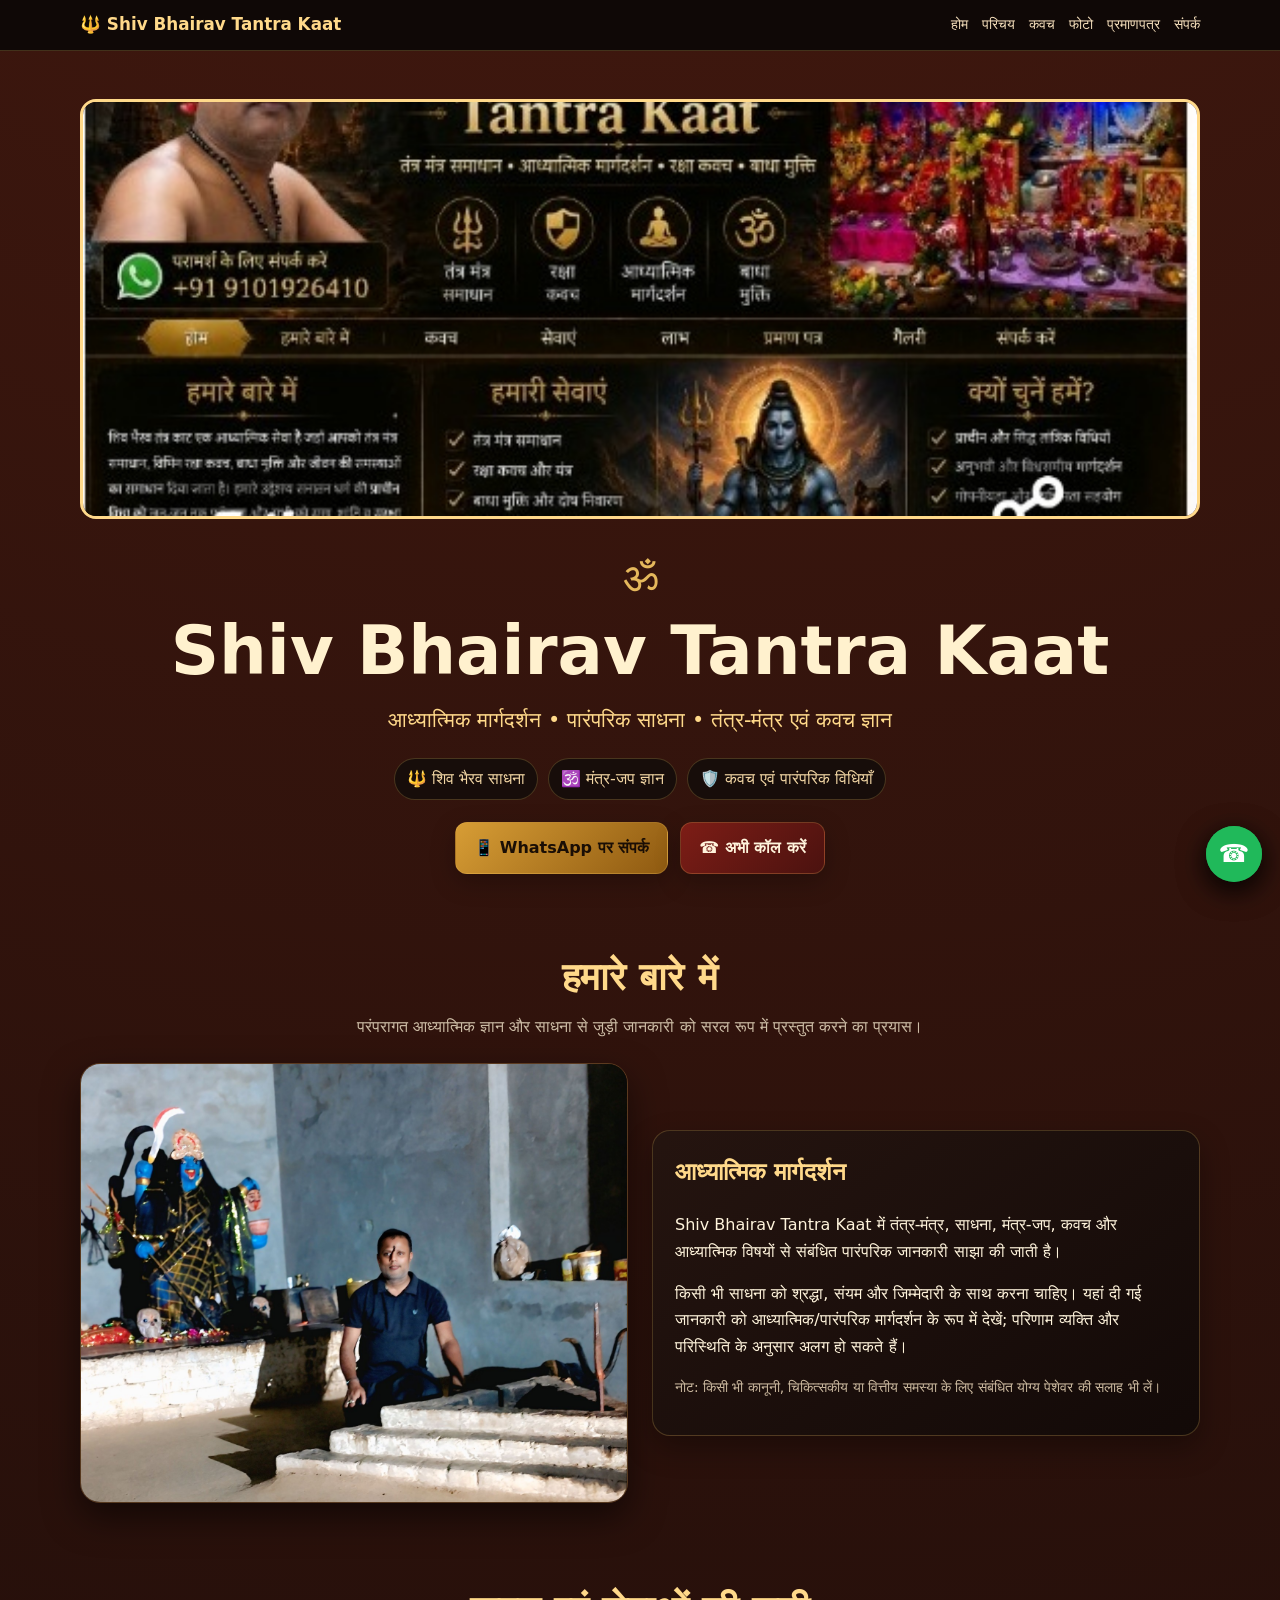
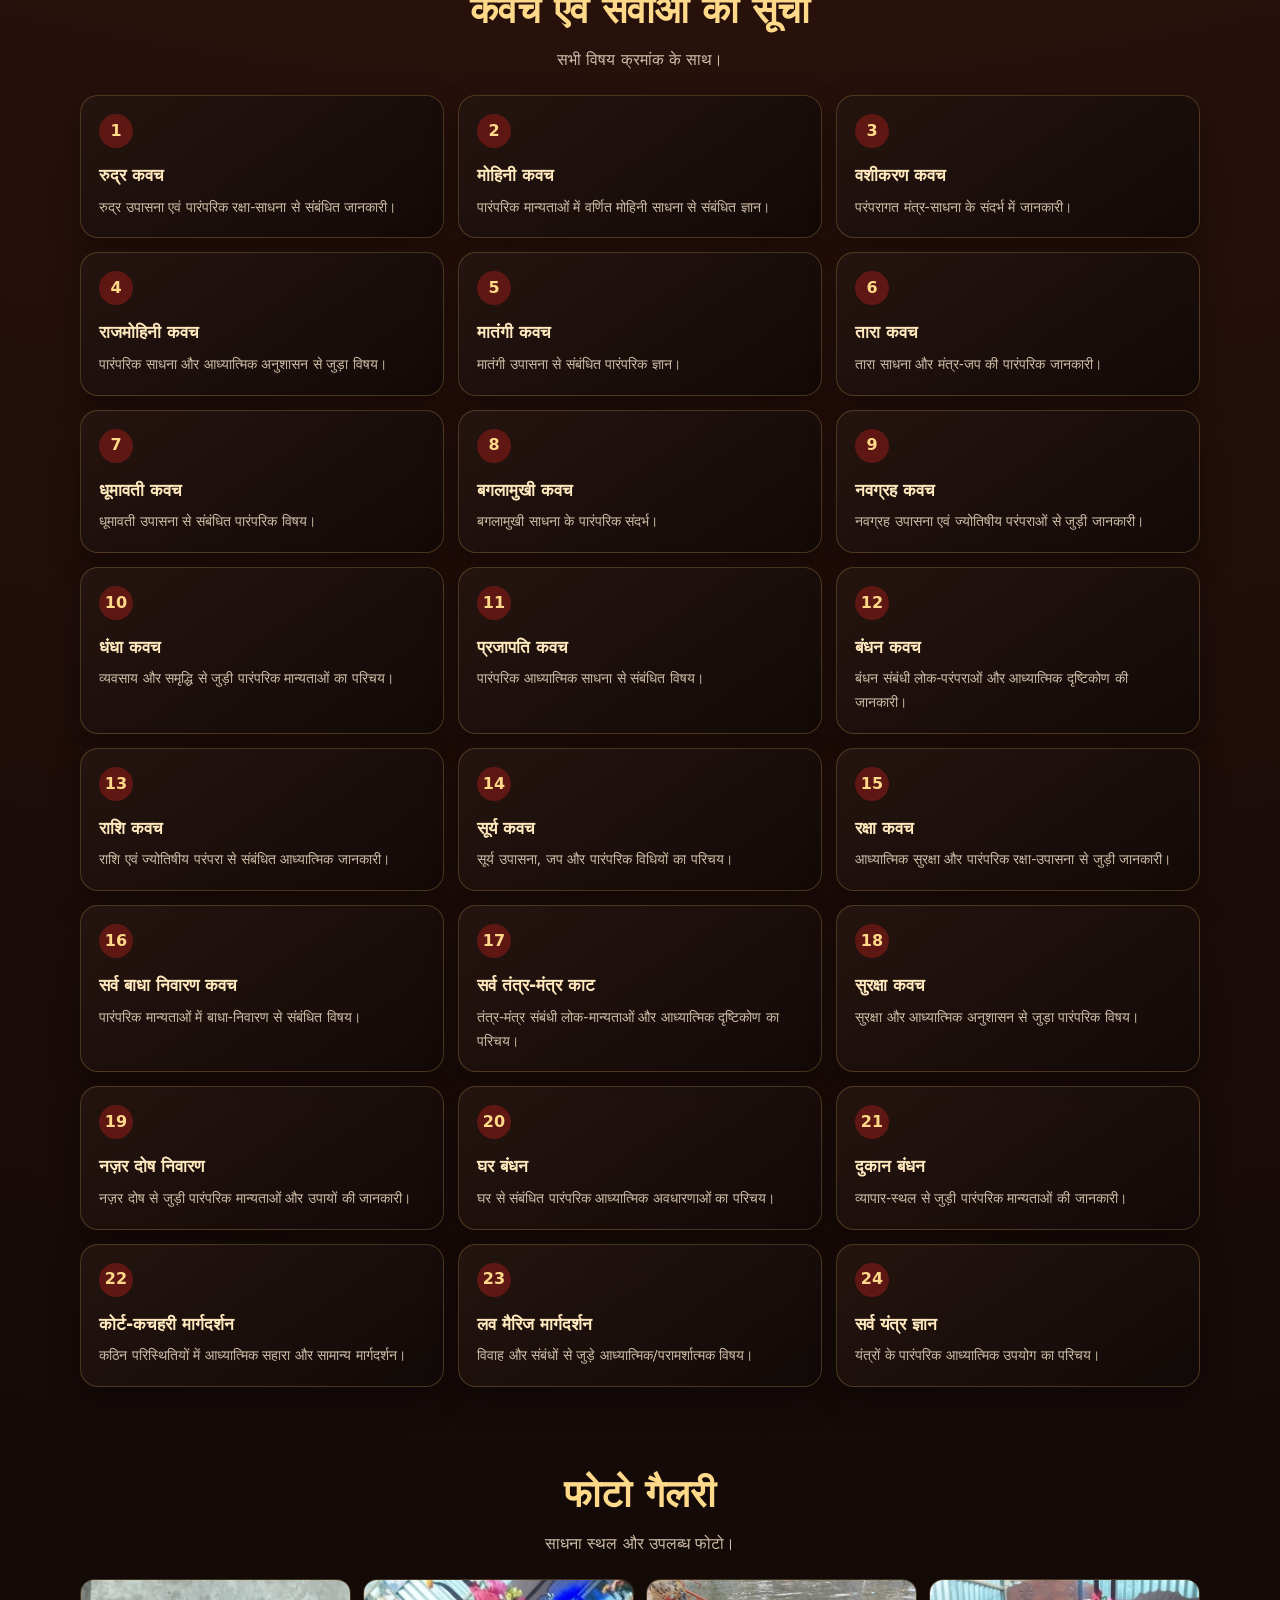
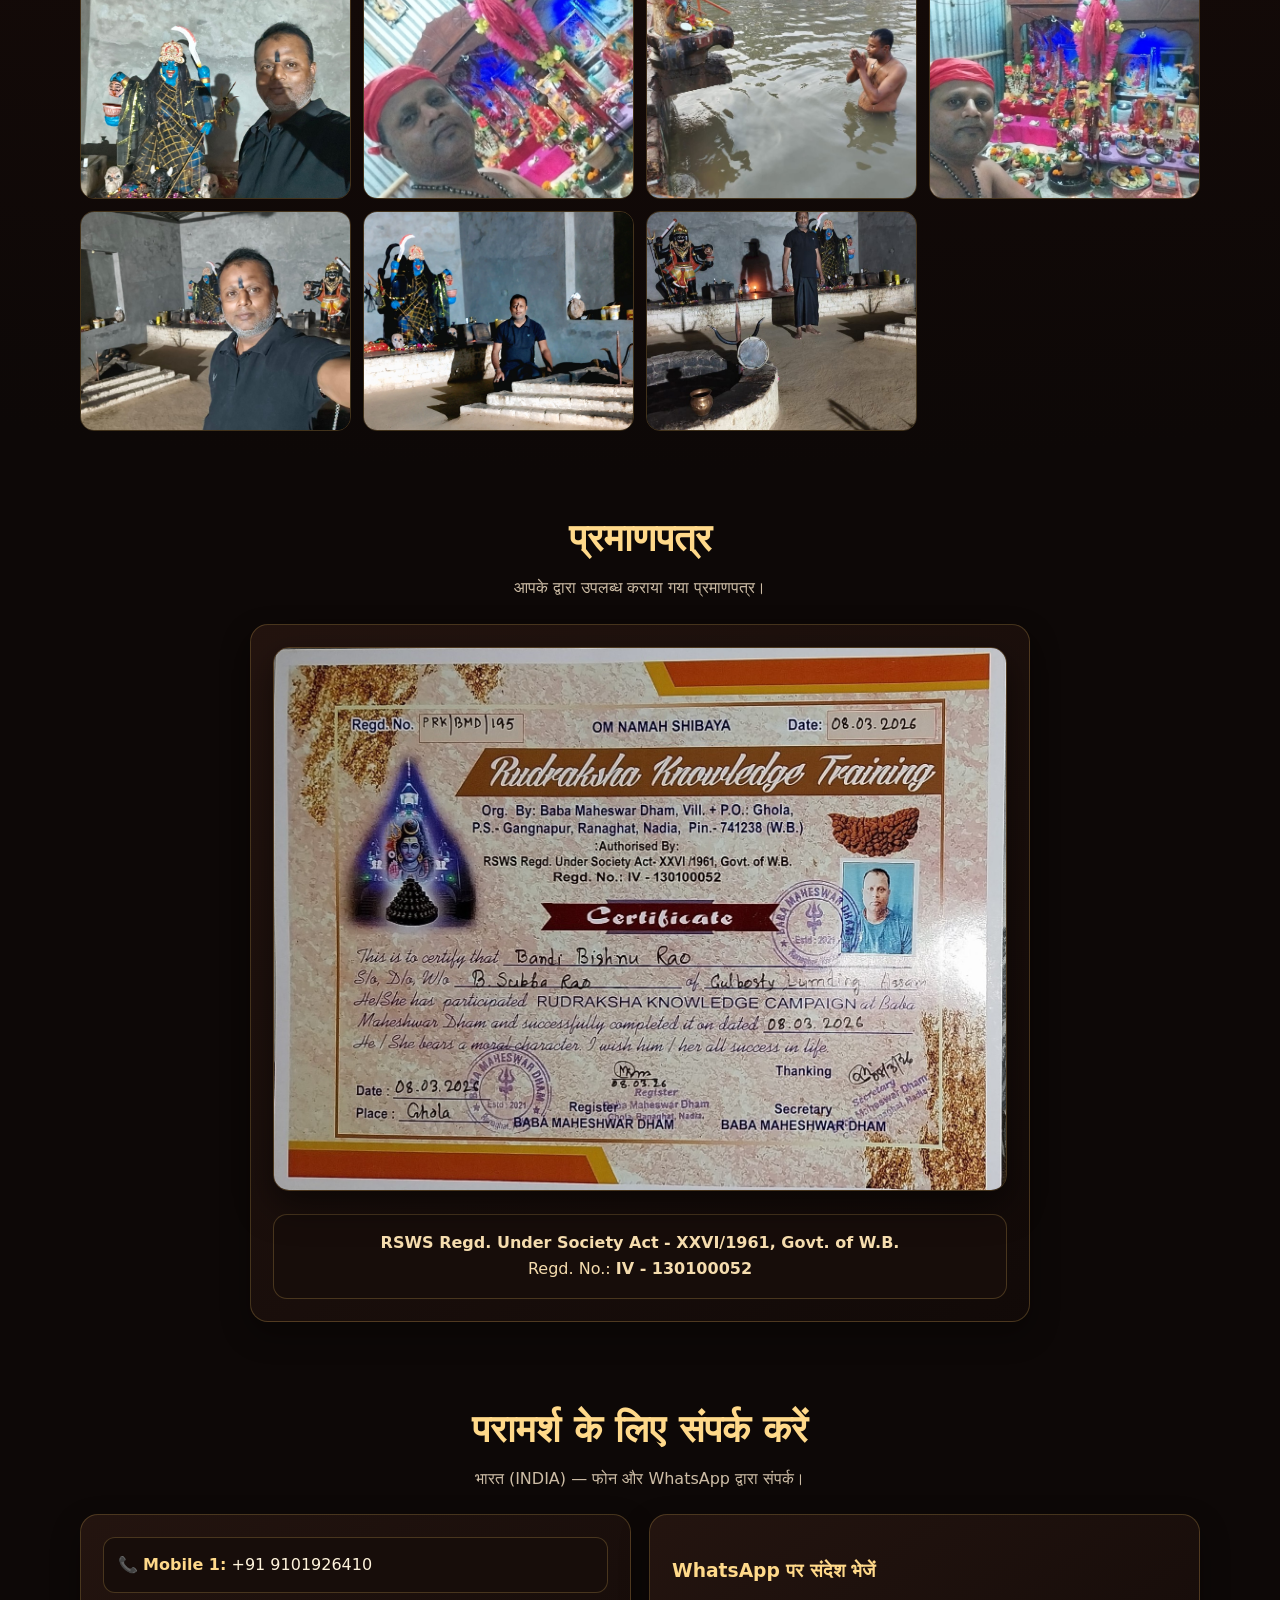
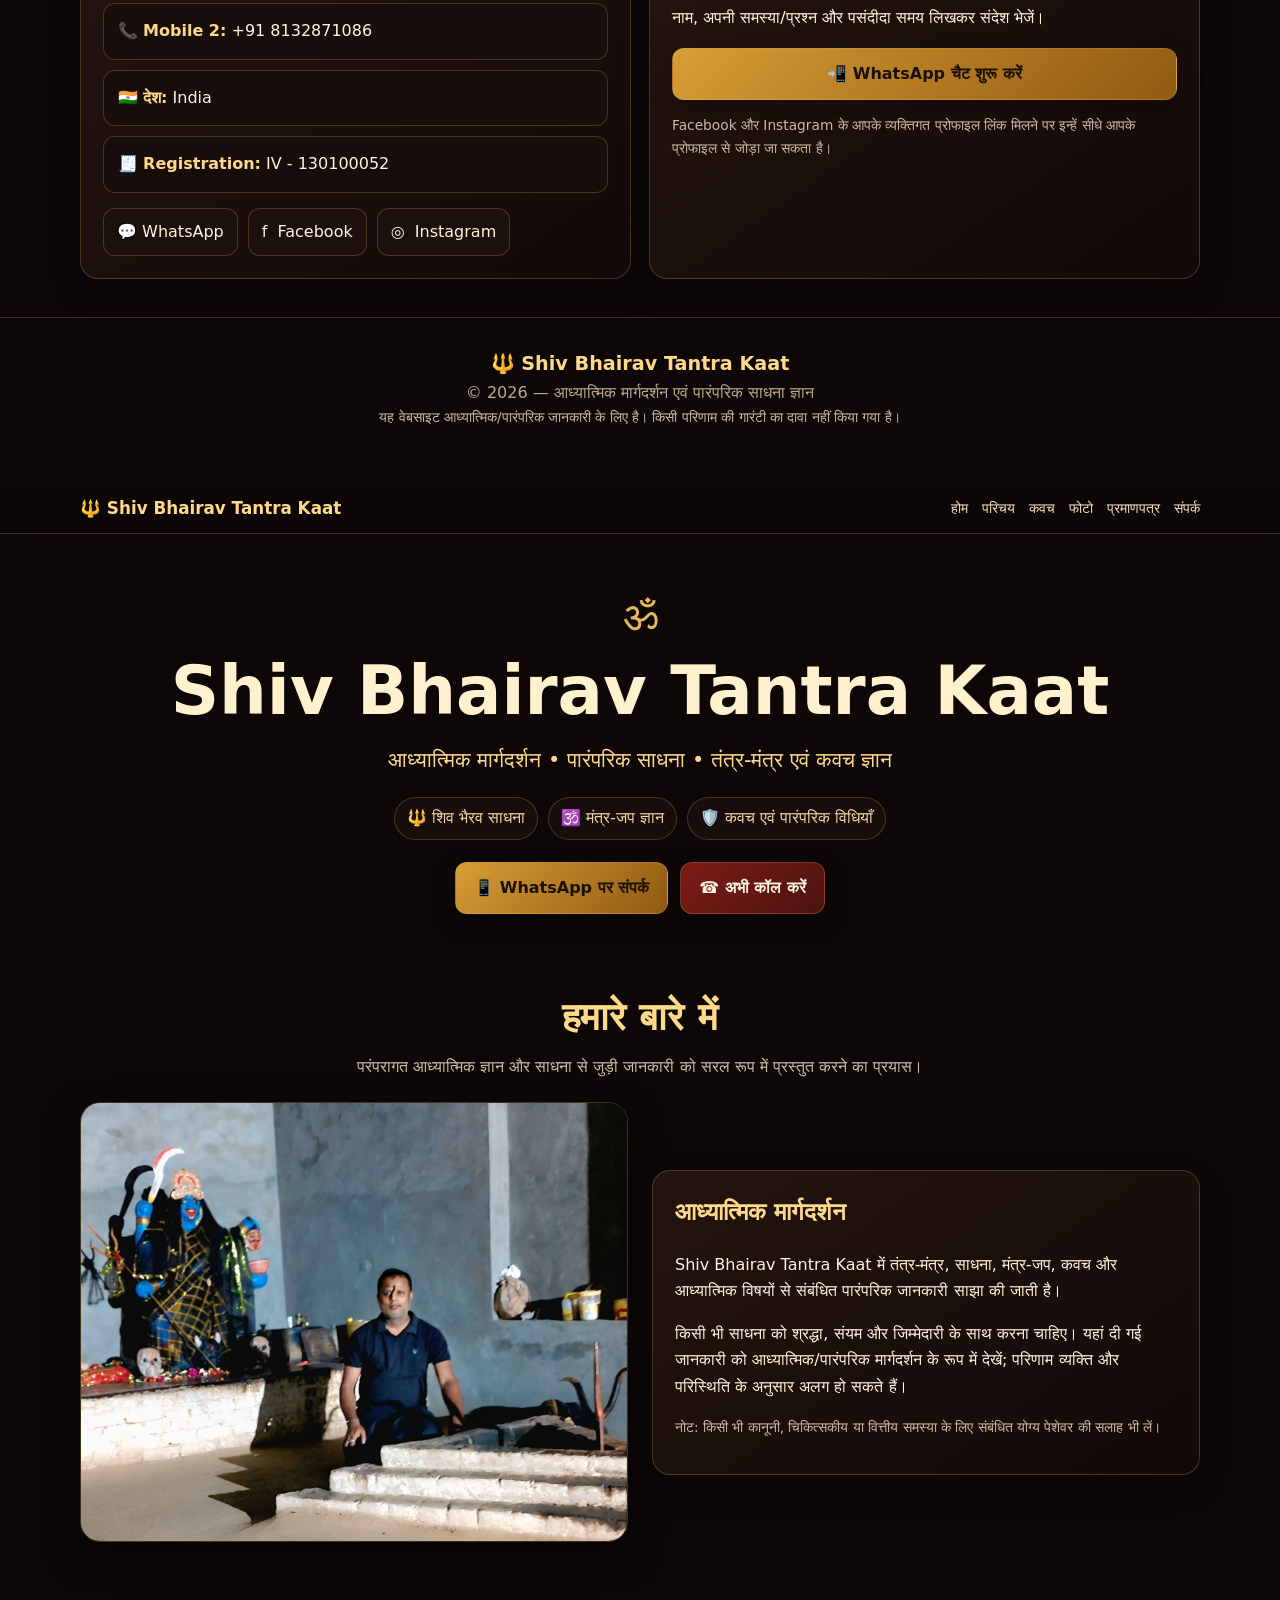
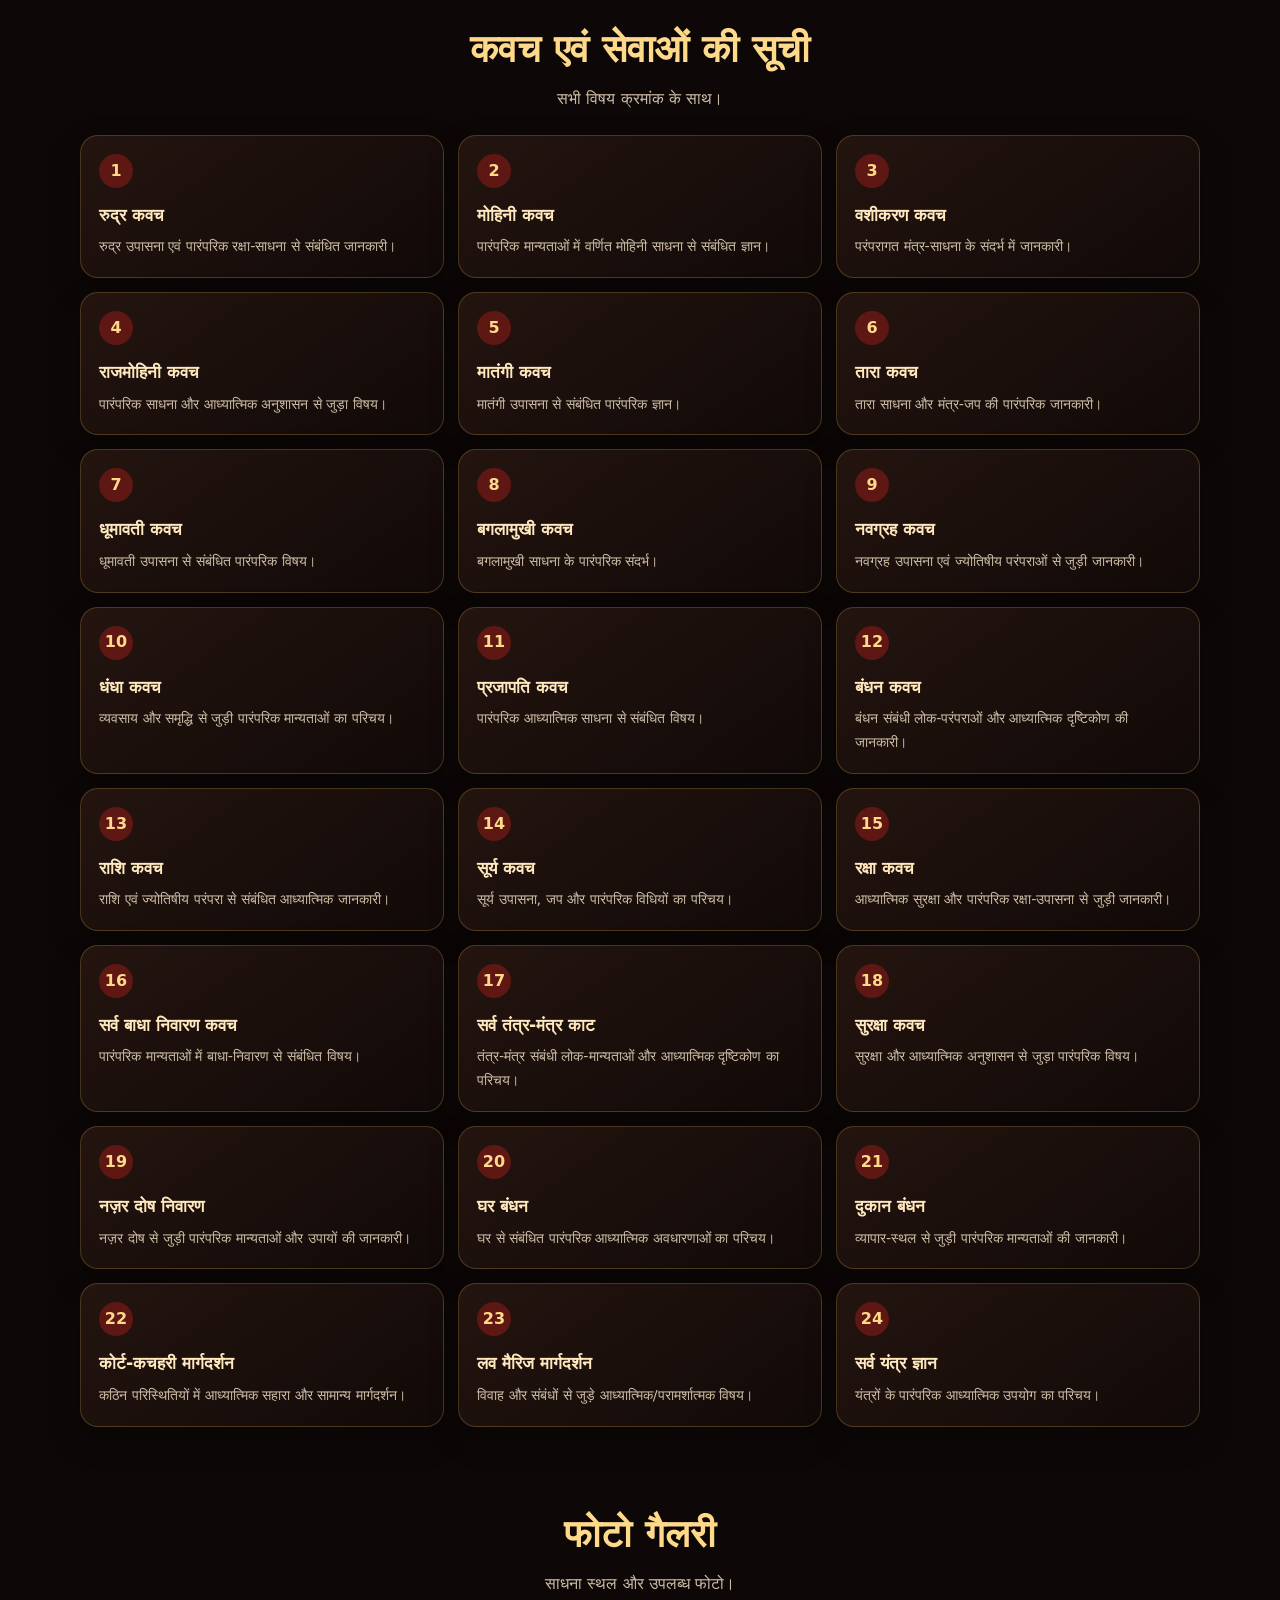
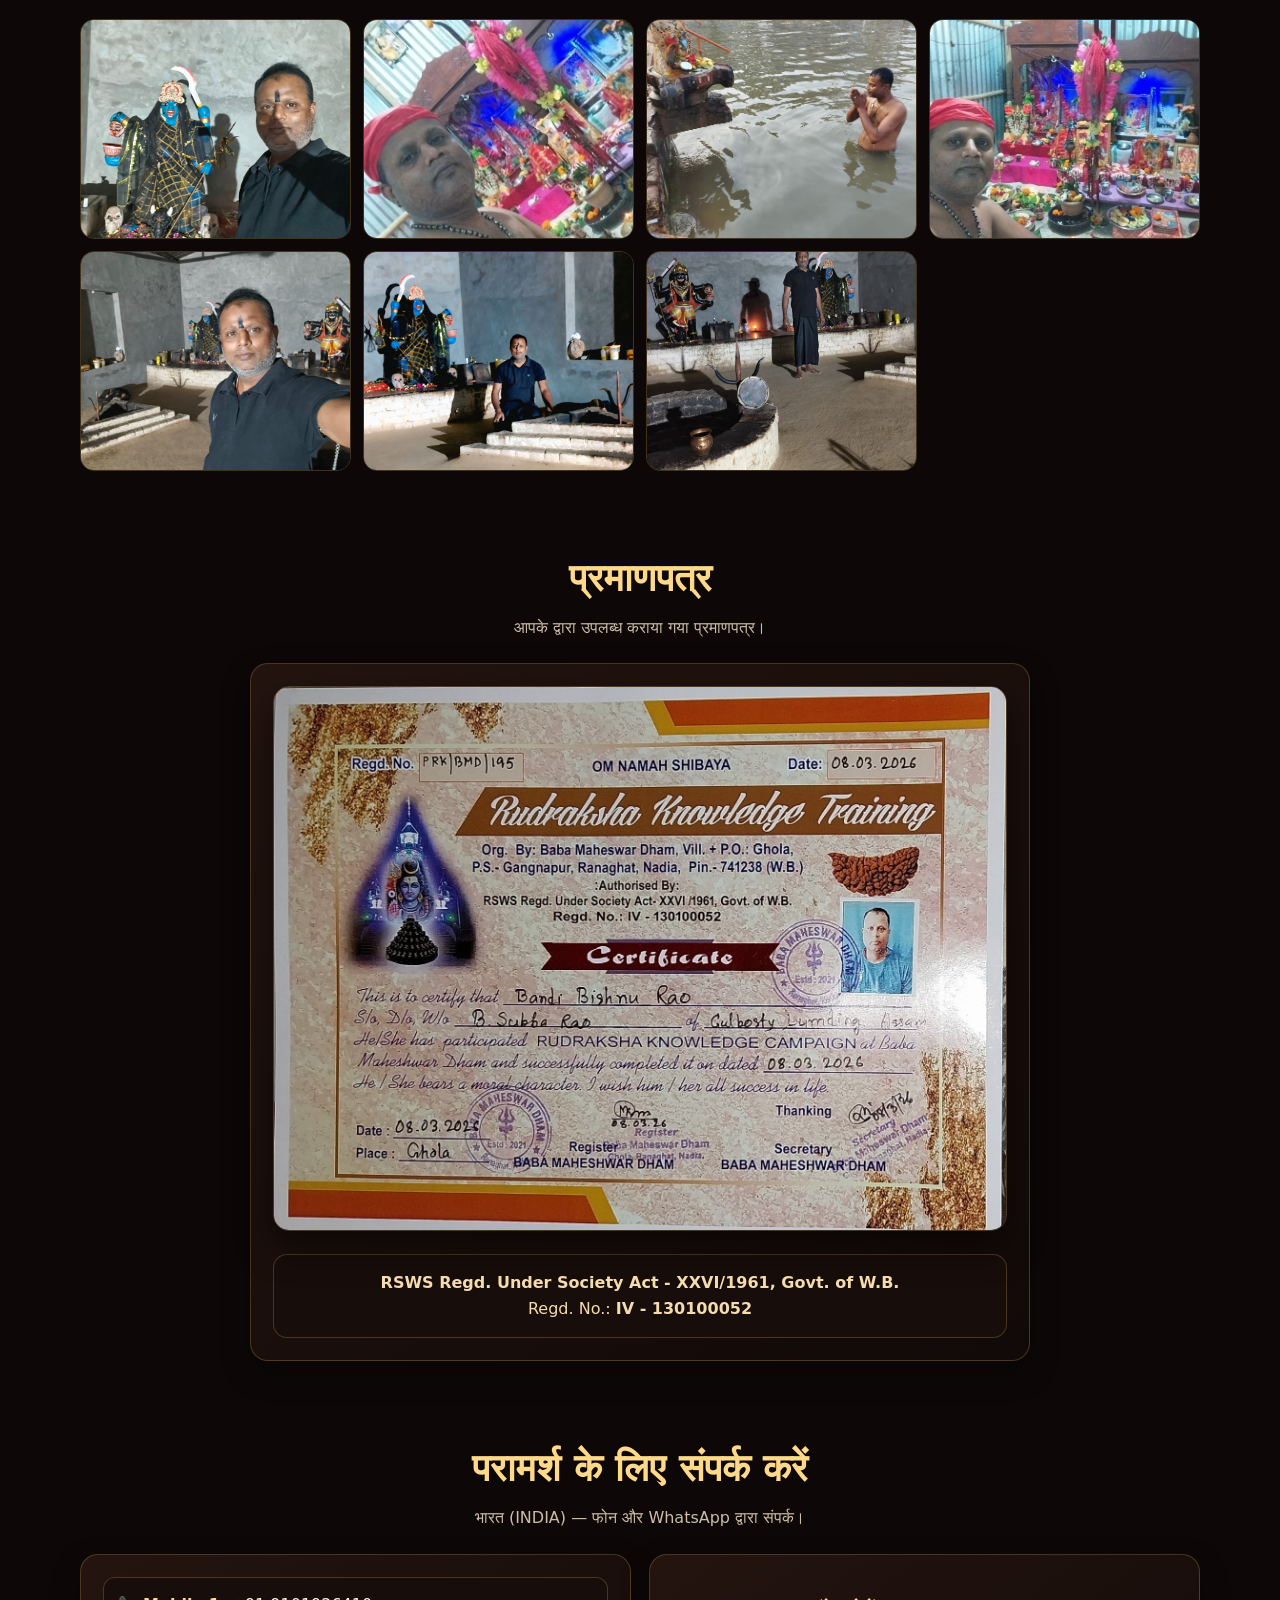
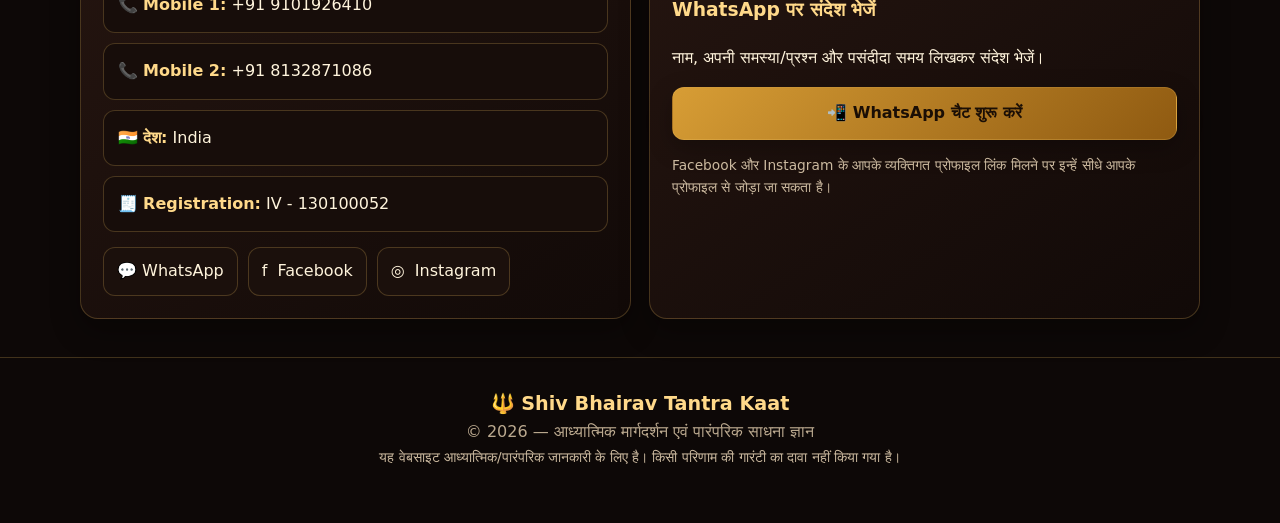
==== index.html @ 267f338c "Update index.html" ====
<!DOCTYPE html>
<html lang="hi">
<head>
<meta charset="UTF-8">
<meta name="viewport" content="width=device-width, initial-scale=1.0">
<meta name="description" content="Shiv Bhairav Tantra Kaat — आध्यात्मिक मार्गदर्शन, पारंपरिक साधना, कवच एवं मंत्र-ज्ञान।">
<meta name="theme-color" content="#160b08">
<title>Shiv Bhairav Tantra Kaat | आध्यात्मिक मार्गदर्शन</title>
<style>
:root{
  --bg:#0d0807; --card:#1a100d; --card2:#211411; --gold:#e5b85c;
  --gold2:#ffd98a; --cream:#fff4dc; --muted:#cdbda6; --red:#8e211b;
  --line:rgba(229,184,92,.24);
}
*{box-sizing:border-box}
html{scroll-behavior:smooth}
body{margin:0;background:radial-gradient(circle at 50% -10%,#4b1b10 0,#0d0807 42%);color:var(--cream);font-family:system-ui,-apple-system,"Noto Sans Devanagari",sans-serif;line-height:1.65}
a{color:inherit;text-decoration:none}
.container{width:min(1120px,92%);margin:auto}
nav{position:sticky;top:0;z-index:20;background:rgba(13,8,7,.94);backdrop-filter:blur(10px);border-bottom:1px solid var(--line)}
.navin{display:flex;align-items:center;justify-content:space-between;gap:12px;padding:11px 0}
.logo{font-weight:800;color:var(--gold2);font-size:1.05rem}
.menu{display:flex;gap:14px;flex-wrap:wrap;font-size:.9rem;color:#f5dfbb}
.menu a:hover{color:var(--gold2)}
.hero{padding:48px 0 34px;text-align:center}
.om{font-size:2.6rem;color:var(--gold);margin-bottom:4px}
h1{font-size:clamp(2rem,6vw,4.2rem);line-height:1.1;margin:0;color:#fff1ce}
.tag{font-size:clamp(1rem,2.5vw,1.3rem);color:var(--gold2);margin:14px auto;max-width:760px}
.badges{display:flex;justify-content:center;gap:10px;flex-wrap:wrap;margin:20px 0}
.badge{border:1px solid var(--line);padding:7px 12px;border-radius:999px;background:#170d0a;color:#f2d6a4}
.hero-actions{display:flex;justify-content:center;gap:12px;flex-wrap:wrap;margin-top:22px}
.btn{display:inline-flex;align-items:center;justify-content:center;padding:12px 18px;border-radius:12px;font-weight:800;border:1px solid var(--line);background:linear-gradient(135deg,#7d1d16,#4b120f);box-shadow:0 8px 24px rgba(0,0,0,.25)}
.btn.gold{background:linear-gradient(135deg,#d79d35,#8f5a11);color:#1a0e05}
section{padding:38px 0}
.section-title{text-align:center;margin-bottom:22px}
.section-title h2{margin:0;color:var(--gold2);font-size:clamp(1.55rem,4vw,2.35rem)}
.section-title p{color:var(--muted);margin:6px auto;max-width:760px}
.about{display:grid;grid-template-columns:1fr 1fr;gap:24px;align-items:center}
.about img{width:100%;height:440px;object-fit:cover;border-radius:20px;border:1px solid var(--line);box-shadow:0 14px 35px #0008}
.card{background:linear-gradient(145deg,rgba(37,21,16,.96),rgba(18,10,8,.96));border:1px solid var(--line);border-radius:18px;padding:22px;box-shadow:0 12px 30px #0005}
.grid{display:grid;grid-template-columns:repeat(3,1fr);gap:14px}
.kavach{padding:18px}
.num{display:inline-grid;place-items:center;width:34px;height:34px;border-radius:50%;background:#5e1712;color:var(--gold2);font-weight:900;margin-bottom:10px}
.kavach h3{font-size:1.08rem;margin:3px 0 6px;color:#ffe8bd}
.kavach p{font-size:.9rem;color:var(--muted);margin:0}
.gallery{display:grid;grid-template-columns:repeat(4,1fr);gap:12px}
.gallery img{width:100%;height:220px;object-fit:cover;border-radius:14px;border:1px solid var(--line);cursor:pointer}
.certificate{max-width:780px;margin:auto;text-align:center}
.certificate img{width:100%;border-radius:16px;border:1px solid var(--line);box-shadow:0 14px 35px #0008}
.reg{margin-top:14px;padding:15px;border:1px solid var(--line);border-radius:14px;background:#170d0a;color:#f5dcae}
.contact{display:grid;grid-template-columns:1fr 1fr;gap:18px}
.contact-list{display:grid;gap:10px}
.contact-item{padding:14px;border:1px solid var(--line);border-radius:12px;background:#170d0a}
.contact-item b{color:var(--gold2)}
.socials{display:flex;gap:10px;flex-wrap:wrap;margin-top:15px}
.social{display:flex;align-items:center;gap:8px;padding:10px 13px;border:1px solid var(--line);border-radius:12px;background:#1b100c}
.social svg{width:22px;height:22px;fill:currentColor}
.notice{font-size:.86rem;color:#cbb99f}
footer{padding:30px 0 55px;text-align:center;border-top:1px solid var(--line);color:#bba98f}
.float-wa{position:fixed;right:18px;bottom:18px;z-index:30;width:56px;height:56px;border-radius:50%;display:grid;place-items:center;background:#20b95a;color:white;box-shadow:0 8px 28px #0009;font-weight:900;font-size:1.55rem}
.hero-photo{
  width:100%;
  height:auto;
  max-height:420px;
  object-fit:cover;
  border-radius:16px;
  border:3px solid var(--gold2);
  margin:0 auto 24px;
  display:block;
}
}@media(max-width:800px){
  .menu{display:none}.about,.contact{grid-template-columns:1fr}.grid{grid-template-columns:1fr 1fr}.gallery{grid-template-columns:1fr 1fr}
  .about img{height:330px}
}
@media(max-width:520px){
  .grid{grid-template-columns:1fr}.gallery img{height:190px}.hero{padding-top:34px}
}
</style>
</head>
<body>
<nav>
  <div class="container navin">
    <div class="logo">🔱 Shiv Bhairav Tantra Kaat</div>
    <div class="menu">
      <a href="#home">होम</a><a href="#about">परिचय</a><a href="#kavach">कवच</a><a href="#gallery">फोटो</a><a href="#certificate">प्रमाणपत्र</a><a href="#contact">संपर्क</a>
    </div>
  </div>
</nav>

<main id="home">
<section class="hero">
  <div class="container">
    <img class="hero-photo" src="assets/banner-final.jpg"alt="Shiv Bhairav Tantra Kaat"><div class="om">ॐ</div>
    <h1>Shiv Bhairav Tantra Kaat</h1>
    <div class="tag">आध्यात्मिक मार्गदर्शन • पारंपरिक साधना • तंत्र-मंत्र एवं कवच ज्ञान</div>
    <div class="badges">
      <span class="badge">🔱 शिव भैरव साधना</span>
      <span class="badge">🕉️ मंत्र-जप ज्ञान</span>
      <span class="badge">🛡️ कवच एवं पारंपरिक विधियाँ</span>
    </div>
    <div class="hero-actions">
      <a class="btn gold" href="https://wa.me/919101926410?text=Namaste%2C%20mujhe%20Shiv%20Bhairav%20Tantra%20Kaat%20se%20paramarsh%20chahiye.">📱 WhatsApp पर संपर्क</a>
      <a class="btn" href="tel:+919101926410">☎️ अभी कॉल करें</a>
    </div>
  </div>
</section>

<section id="about">
  <div class="container">
    <div class="section-title"><h2>हमारे बारे में</h2><p>परंपरागत आध्यात्मिक ज्ञान और साधना से जुड़ी जानकारी को सरल रूप में प्रस्तुत करने का प्रयास।</p></div>
    <div class="about">
      <img src="assets/photo-06.jpg" alt="Shiv Bhairav Tantra Kaat">
      <div class="card">
        <h2 style="color:var(--gold2);margin-top:0">आध्यात्मिक मार्गदर्शन</h2>
        <p>Shiv Bhairav Tantra Kaat में तंत्र-मंत्र, साधना, मंत्र-जप, कवच और आध्यात्मिक विषयों से संबंधित पारंपरिक जानकारी साझा की जाती है।</p>
        <p>किसी भी साधना को श्रद्धा, संयम और जिम्मेदारी के साथ करना चाहिए। यहां दी गई जानकारी को आध्यात्मिक/पारंपरिक मार्गदर्शन के रूप में देखें; परिणाम व्यक्ति और परिस्थिति के अनुसार अलग हो सकते हैं।</p>
        <p class="notice">नोट: किसी भी कानूनी, चिकित्सकीय या वित्तीय समस्या के लिए संबंधित योग्य पेशेवर की सलाह भी लें।</p>
      </div>
    </div>
  </div>
</section>

<section id="kavach">
  <div class="container">
    <div class="section-title"><h2>कवच एवं सेवाओं की सूची</h2><p>सभी विषय क्रमांक के साथ।</p></div>
    <div class="grid">
      <div class="card kavach"><span class="num">1</span><h3>रुद्र कवच</h3><p>रुद्र उपासना एवं पारंपरिक रक्षा-साधना से संबंधित जानकारी।</p></div>
      <div class="card kavach"><span class="num">2</span><h3>मोहिनी कवच</h3><p>पारंपरिक मान्यताओं में वर्णित मोहिनी साधना से संबंधित ज्ञान।</p></div>
      <div class="card kavach"><span class="num">3</span><h3>वशीकरण कवच</h3><p>परंपरागत मंत्र-साधना के संदर्भ में जानकारी।</p></div>
      <div class="card kavach"><span class="num">4</span><h3>राजमोहिनी कवच</h3><p>पारंपरिक साधना और आध्यात्मिक अनुशासन से जुड़ा विषय।</p></div>
      <div class="card kavach"><span class="num">5</span><h3>मातंगी कवच</h3><p>मातंगी उपासना से संबंधित पारंपरिक ज्ञान।</p></div>
      <div class="card kavach"><span class="num">6</span><h3>तारा कवच</h3><p>तारा साधना और मंत्र-जप की पारंपरिक जानकारी।</p></div>
      <div class="card kavach"><span class="num">7</span><h3>धूमावती कवच</h3><p>धूमावती उपासना से संबंधित पारंपरिक विषय।</p></div>
      <div class="card kavach"><span class="num">8</span><h3>बगलामुखी कवच</h3><p>बगलामुखी साधना के पारंपरिक संदर्भ।</p></div>
      <div class="card kavach"><span class="num">9</span><h3>नवग्रह कवच</h3><p>नवग्रह उपासना एवं ज्योतिषीय परंपराओं से जुड़ी जानकारी।</p></div>
      <div class="card kavach"><span class="num">10</span><h3>धंधा कवच</h3><p>व्यवसाय और समृद्धि से जुड़ी पारंपरिक मान्यताओं का परिचय।</p></div>
      <div class="card kavach"><span class="num">11</span><h3>प्रजापति कवच</h3><p>पारंपरिक आध्यात्मिक साधना से संबंधित विषय।</p></div>
      <div class="card kavach"><span class="num">12</span><h3>बंधन कवच</h3><p>बंधन संबंधी लोक-परंपराओं और आध्यात्मिक दृष्टिकोण की जानकारी।</p></div>
      <div class="card kavach"><span class="num">13</span><h3>राशि कवच</h3><p>राशि एवं ज्योतिषीय परंपरा से संबंधित आध्यात्मिक जानकारी।</p></div>
      <div class="card kavach"><span class="num">14</span><h3>सूर्य कवच</h3><p>सूर्य उपासना, जप और पारंपरिक विधियों का परिचय।</p></div>
      <div class="card kavach"><span class="num">15</span><h3>रक्षा कवच</h3><p>आध्यात्मिक सुरक्षा और पारंपरिक रक्षा-उपासना से जुड़ी जानकारी।</p></div>
      <div class="card kavach"><span class="num">16</span><h3>सर्व बाधा निवारण कवच</h3><p>पारंपरिक मान्यताओं में बाधा-निवारण से संबंधित विषय।</p></div>
      <div class="card kavach"><span class="num">17</span><h3>सर्व तंत्र-मंत्र काट</h3><p>तंत्र-मंत्र संबंधी लोक-मान्यताओं और आध्यात्मिक दृष्टिकोण का परिचय।</p></div>
      <div class="card kavach"><span class="num">18</span><h3>सुरक्षा कवच</h3><p>सुरक्षा और आध्यात्मिक अनुशासन से जुड़ा पारंपरिक विषय।</p></div>
      <div class="card kavach"><span class="num">19</span><h3>नज़र दोष निवारण</h3><p>नज़र दोष से जुड़ी पारंपरिक मान्यताओं और उपायों की जानकारी।</p></div>
      <div class="card kavach"><span class="num">20</span><h3>घर बंधन</h3><p>घर से संबंधित पारंपरिक आध्यात्मिक अवधारणाओं का परिचय।</p></div>
      <div class="card kavach"><span class="num">21</span><h3>दुकान बंधन</h3><p>व्यापार-स्थल से जुड़ी पारंपरिक मान्यताओं की जानकारी।</p></div>
      <div class="card kavach"><span class="num">22</span><h3>कोर्ट-कचहरी मार्गदर्शन</h3><p>कठिन परिस्थितियों में आध्यात्मिक सहारा और सामान्य मार्गदर्शन।</p></div>
      <div class="card kavach"><span class="num">23</span><h3>लव मैरिज मार्गदर्शन</h3><p>विवाह और संबंधों से जुड़े आध्यात्मिक/परामर्शात्मक विषय।</p></div>
      <div class="card kavach"><span class="num">24</span><h3>सर्व यंत्र ज्ञान</h3><p>यंत्रों के पारंपरिक आध्यात्मिक उपयोग का परिचय।</p></div>
    </div>
  </div>
</section>

<section id="gallery">
  <div class="container">
    <div class="section-title"><h2>फोटो गैलरी</h2><p>साधना स्थल और उपलब्ध फोटो।</p></div>
    <div class="gallery">
      <img src="assets/photo-01.jpg" alt="साधना स्थल फोटो">
      <img src="assets/photo-02.jpg" alt="साधना स्थल फोटो">
      <img src="assets/photo-03.jpg" alt="साधना स्थल फोटो">
      <img src="assets/photo-04.jpg" alt="पूजा स्थल फोटो">
      <img src="assets/photo-05.jpg" alt="आध्यात्मिक स्थल फोटो">
      <img src="assets/photo-06.jpg" alt="साधना स्थल फोटो">
      <img src="assets/photo-07.jpg" alt="आध्यात्मिक स्थल फोटो">
    </div>
  </div>
</section>

<section id="certificate">
  <div class="container">
    <div class="section-title"><h2>प्रमाणपत्र</h2><p>आपके द्वारा उपलब्ध कराया गया प्रमाणपत्र।</p></div>
    <div class="certificate card">
      <img src="assets/certificate.jpg" alt="Certificate">
      <div class="reg"><b>RSWS Regd. Under Society Act - XXVI/1961, Govt. of W.B.</b><br>Regd. No.: <b>IV - 130100052</b></div>
    </div>
  </div>
</section>

<section id="contact">
  <div class="container">
    <div class="section-title"><h2>परामर्श के लिए संपर्क करें</h2><p>भारत (INDIA) — फोन और WhatsApp द्वारा संपर्क।</p></div>
    <div class="contact">
      <div class="card">
        <div class="contact-list">
          <div class="contact-item">📞 <b>Mobile 1:</b> <a href="tel:+919101926410">+91 9101926410</a></div>
          <div class="contact-item">📞 <b>Mobile 2:</b> <a href="tel:+918132871086">+91 8132871086</a></div>
          <div class="contact-item">🇮🇳 <b>देश:</b> India</div>
          <div class="contact-item">🧾 <b>Registration:</b> IV - 130100052</div>
        </div>
        <div class="socials">
          <a class="social" href="https://wa.me/919101926410" aria-label="WhatsApp">💬 WhatsApp</a>
          <a class="social" href="https://www.facebook.com/" aria-label="Facebook">f&nbsp; Facebook</a>
          <a class="social" href="https://www.instagram.com/" aria-label="Instagram">◎&nbsp; Instagram</a>
        </div>
      </div>
      <div class="card">
        <h3 style="color:var(--gold2)">WhatsApp पर संदेश भेजें</h3>
        <p>नाम, अपनी समस्या/प्रश्न और पसंदीदा समय लिखकर संदेश भेजें।</p>
        <a class="btn gold" style="width:100%" href="https://wa.me/919101926410?text=Namaste%2C%20Shiv%20Bhairav%20Tantra%20Kaat%20se%20paramarsh%20ke%20liye%20sampark%20karna%20hai.">📲 WhatsApp चैट शुरू करें</a>
        <p class="notice">Facebook और Instagram के आपके व्यक्तिगत प्रोफाइल लिंक मिलने पर इन्हें सीधे आपके प्रोफाइल से जोड़ा जा सकता है।</p>
      </div>
    </div>
  </div>
</section>
</main>

<footer>
  <div class="container">
    <div style="font-size:1.2rem;color:var(--gold2);font-weight:800">🔱 Shiv Bhairav Tantra Kaat</div>
    <div>© 2026 — आध्यात्मिक मार्गदर्शन एवं पारंपरिक साधना ज्ञान</div>
    <div class="notice">यह वेबसाइट आध्यात्मिक/पारंपरिक जानकारी के लिए है। किसी परिणाम की गारंटी का दावा नहीं किया गया है।</div>
  </div>
</footer>

<a class="float-wa" href="https://wa.me/919101926410" aria-label="WhatsApp">☎</a>
</body>
</html>
<head>
<meta charset="UTF-8">
<meta name="viewport" content="width=device-width, initial-scale=1.0">
<meta name="description" content="Shiv Bhairav Tantra Kaat — आध्यात्मिक मार्गदर्शन, पारंपरिक साधना, कवच एवं मंत्र-ज्ञान।">
<meta name="theme-color" content="#160b08">
<title>Shiv Bhairav Tantra Kaat | आध्यात्मिक मार्गदर्शन</title>
<style>
:root{
  --bg:#0d0807; --card:#1a100d; --card2:#211411; --gold:#e5b85c;
  --gold2:#ffd98a; --cream:#fff4dc; --muted:#cdbda6; --red:#8e211b;
  --line:rgba(229,184,92,.24);
}
*{box-sizing:border-box}
html{scroll-behavior:smooth}
body{margin:0;background:radial-gradient(circle at 50% -10%,#4b1b10 0,#0d0807 42%);color:var(--cream);font-family:system-ui,-apple-system,"Noto Sans Devanagari",sans-serif;line-height:1.65}
a{color:inherit;text-decoration:none}
.container{width:min(1120px,92%);margin:auto}
nav{position:sticky;top:0;z-index:20;background:rgba(13,8,7,.94);backdrop-filter:blur(10px);border-bottom:1px solid var(--line)}
.navin{display:flex;align-items:center;justify-content:space-between;gap:12px;padding:11px 0}
.logo{font-weight:800;color:var(--gold2);font-size:1.05rem}
.menu{display:flex;gap:14px;flex-wrap:wrap;font-size:.9rem;color:#f5dfbb}
.menu a:hover{color:var(--gold2)}
.hero{padding:48px 0 34px;text-align:center}
.om{font-size:2.6rem;color:var(--gold);margin-bottom:4px}
h1{font-size:clamp(2rem,6vw,4.2rem);line-height:1.1;margin:0;color:#fff1ce}
.tag{font-size:clamp(1rem,2.5vw,1.3rem);color:var(--gold2);margin:14px auto;max-width:760px}
.badges{display:flex;justify-content:center;gap:10px;flex-wrap:wrap;margin:20px 0}
.badge{border:1px solid var(--line);padding:7px 12px;border-radius:999px;background:#170d0a;color:#f2d6a4}
.hero-actions{display:flex;justify-content:center;gap:12px;flex-wrap:wrap;margin-top:22px}
.btn{display:inline-flex;align-items:center;justify-content:center;padding:12px 18px;border-radius:12px;font-weight:800;border:1px solid var(--line);background:linear-gradient(135deg,#7d1d16,#4b120f);box-shadow:0 8px 24px rgba(0,0,0,.25)}
.btn.gold{background:linear-gradient(135deg,#d79d35,#8f5a11);color:#1a0e05}
section{padding:38px 0}
.section-title{text-align:center;margin-bottom:22px}
.section-title h2{margin:0;color:var(--gold2);font-size:clamp(1.55rem,4vw,2.35rem)}
.section-title p{color:var(--muted);margin:6px auto;max-width:760px}
.about{display:grid;grid-template-columns:1fr 1fr;gap:24px;align-items:center}
.about img{width:100%;height:440px;object-fit:cover;border-radius:20px;border:1px solid var(--line);box-shadow:0 14px 35px #0008}
.card{background:linear-gradient(145deg,rgba(37,21,16,.96),rgba(18,10,8,.96));border:1px solid var(--line);border-radius:18px;padding:22px;box-shadow:0 12px 30px #0005}
.grid{display:grid;grid-template-columns:repeat(3,1fr);gap:14px}
.kavach{padding:18px}
.num{display:inline-grid;place-items:center;width:34px;height:34px;border-radius:50%;background:#5e1712;color:var(--gold2);font-weight:900;margin-bottom:10px}
.kavach h3{font-size:1.08rem;margin:3px 0 6px;color:#ffe8bd}
.kavach p{font-size:.9rem;color:var(--muted);margin:0}
.gallery{display:grid;grid-template-columns:repeat(4,1fr);gap:12px}
.gallery img{width:100%;height:220px;object-fit:cover;border-radius:14px;border:1px solid var(--line);cursor:pointer}
.certificate{max-width:780px;margin:auto;text-align:center}
.certificate img{width:100%;border-radius:16px;border:1px solid var(--line);box-shadow:0 14px 35px #0008}
.reg{margin-top:14px;padding:15px;border:1px solid var(--line);border-radius:14px;background:#170d0a;color:#f5dcae}
.contact{display:grid;grid-template-columns:1fr 1fr;gap:18px}
.contact-list{display:grid;gap:10px}
.contact-item{padding:14px;border:1px solid var(--line);border-radius:12px;background:#170d0a}
.contact-item b{color:var(--gold2)}
.socials{display:flex;gap:10px;flex-wrap:wrap;margin-top:15px}
.social{display:flex;align-items:center;gap:8px;padding:10px 13px;border:1px solid var(--line);border-radius:12px;background:#1b100c}
.social svg{width:22px;height:22px;fill:currentColor}
.notice{font-size:.86rem;color:#cbb99f}
footer{padding:30px 0 55px;text-align:center;border-top:1px solid var(--line);color:#bba98f}
.float-wa{position:fixed;right:18px;bottom:18px;z-index:30;width:56px;height:56px;border-radius:50%;display:grid;place-items:center;background:#20b95a;color:white;box-shadow:0 8px 28px #0009;font-weight:900;font-size:1.55rem}
@media(max-width:800px){
  .menu{display:none}.about,.contact{grid-template-columns:1fr}.grid{grid-template-columns:1fr 1fr}.gallery{grid-template-columns:1fr 1fr}
  .about img{height:330px}
}
@media(max-width:520px){
  .grid{grid-template-columns:1fr}.gallery img{height:190px}.hero{padding-top:34px}
}
</style>
</head>
<body>
<nav>
  <div class="container navin">
    <div class="logo">🔱 Shiv Bhairav Tantra Kaat</div>
    <div class="menu">
      <a href="#home">होम</a><a href="#about">परिचय</a><a href="#kavach">कवच</a><a href="#gallery">फोटो</a><a href="#certificate">प्रमाणपत्र</a><a href="#contact">संपर्क</a>
    </div>
  </div>
</nav>

<main id="home">
<section class="hero">
  <div class="container">
    <div class="om">ॐ</div>
    <h1>Shiv Bhairav Tantra Kaat</h1>
    <div class="tag">आध्यात्मिक मार्गदर्शन • पारंपरिक साधना • तंत्र-मंत्र एवं कवच ज्ञान</div>
    <div class="badges">
      <span class="badge">🔱 शिव भैरव साधना</span>
      <span class="badge">🕉️ मंत्र-जप ज्ञान</span>
      <span class="badge">🛡️ कवच एवं पारंपरिक विधियाँ</span>
    </div>
    <div class="hero-actions">
      <a class="btn gold" href="https://wa.me/919101926410?text=Namaste%2C%20mujhe%20Shiv%20Bhairav%20Tantra%20Kaat%20se%20paramarsh%20chahiye.">📱 WhatsApp पर संपर्क</a>
      <a class="btn" href="tel:+919101926410">☎️ अभी कॉल करें</a>
    </div>
  </div>
</section>

<section id="about">
  <div class="container">
    <div class="section-title"><h2>हमारे बारे में</h2><p>परंपरागत आध्यात्मिक ज्ञान और साधना से जुड़ी जानकारी को सरल रूप में प्रस्तुत करने का प्रयास।</p></div>
    <div class="about">
      <img src="assets/photo-06.jpg" alt="Shiv Bhairav Tantra Kaat">
      <div class="card">
        <h2 style="color:var(--gold2);margin-top:0">आध्यात्मिक मार्गदर्शन</h2>
        <p>Shiv Bhairav Tantra Kaat में तंत्र-मंत्र, साधना, मंत्र-जप, कवच और आध्यात्मिक विषयों से संबंधित पारंपरिक जानकारी साझा की जाती है।</p>
        <p>किसी भी साधना को श्रद्धा, संयम और जिम्मेदारी के साथ करना चाहिए। यहां दी गई जानकारी को आध्यात्मिक/पारंपरिक मार्गदर्शन के रूप में देखें; परिणाम व्यक्ति और परिस्थिति के अनुसार अलग हो सकते हैं।</p>
        <p class="notice">नोट: किसी भी कानूनी, चिकित्सकीय या वित्तीय समस्या के लिए संबंधित योग्य पेशेवर की सलाह भी लें।</p>
      </div>
    </div>
  </div>
</section>

<section id="kavach">
  <div class="container">
    <div class="section-title"><h2>कवच एवं सेवाओं की सूची</h2><p>सभी विषय क्रमांक के साथ।</p></div>
    <div class="grid">
      <div class="card kavach"><span class="num">1</span><h3>रुद्र कवच</h3><p>रुद्र उपासना एवं पारंपरिक रक्षा-साधना से संबंधित जानकारी।</p></div>
      <div class="card kavach"><span class="num">2</span><h3>मोहिनी कवच</h3><p>पारंपरिक मान्यताओं में वर्णित मोहिनी साधना से संबंधित ज्ञान।</p></div>
      <div class="card kavach"><span class="num">3</span><h3>वशीकरण कवच</h3><p>परंपरागत मंत्र-साधना के संदर्भ में जानकारी।</p></div>
      <div class="card kavach"><span class="num">4</span><h3>राजमोहिनी कवच</h3><p>पारंपरिक साधना और आध्यात्मिक अनुशासन से जुड़ा विषय।</p></div>
      <div class="card kavach"><span class="num">5</span><h3>मातंगी कवच</h3><p>मातंगी उपासना से संबंधित पारंपरिक ज्ञान।</p></div>
      <div class="card kavach"><span class="num">6</span><h3>तारा कवच</h3><p>तारा साधना और मंत्र-जप की पारंपरिक जानकारी।</p></div>
      <div class="card kavach"><span class="num">7</span><h3>धूमावती कवच</h3><p>धूमावती उपासना से संबंधित पारंपरिक विषय।</p></div>
      <div class="card kavach"><span class="num">8</span><h3>बगलामुखी कवच</h3><p>बगलामुखी साधना के पारंपरिक संदर्भ।</p></div>
      <div class="card kavach"><span class="num">9</span><h3>नवग्रह कवच</h3><p>नवग्रह उपासना एवं ज्योतिषीय परंपराओं से जुड़ी जानकारी।</p></div>
      <div class="card kavach"><span class="num">10</span><h3>धंधा कवच</h3><p>व्यवसाय और समृद्धि से जुड़ी पारंपरिक मान्यताओं का परिचय।</p></div>
      <div class="card kavach"><span class="num">11</span><h3>प्रजापति कवच</h3><p>पारंपरिक आध्यात्मिक साधना से संबंधित विषय।</p></div>
      <div class="card kavach"><span class="num">12</span><h3>बंधन कवच</h3><p>बंधन संबंधी लोक-परंपराओं और आध्यात्मिक दृष्टिकोण की जानकारी।</p></div>
      <div class="card kavach"><span class="num">13</span><h3>राशि कवच</h3><p>राशि एवं ज्योतिषीय परंपरा से संबंधित आध्यात्मिक जानकारी।</p></div>
      <div class="card kavach"><span class="num">14</span><h3>सूर्य कवच</h3><p>सूर्य उपासना, जप और पारंपरिक विधियों का परिचय।</p></div>
      <div class="card kavach"><span class="num">15</span><h3>रक्षा कवच</h3><p>आध्यात्मिक सुरक्षा और पारंपरिक रक्षा-उपासना से जुड़ी जानकारी।</p></div>
      <div class="card kavach"><span class="num">16</span><h3>सर्व बाधा निवारण कवच</h3><p>पारंपरिक मान्यताओं में बाधा-निवारण से संबंधित विषय।</p></div>
      <div class="card kavach"><span class="num">17</span><h3>सर्व तंत्र-मंत्र काट</h3><p>तंत्र-मंत्र संबंधी लोक-मान्यताओं और आध्यात्मिक दृष्टिकोण का परिचय।</p></div>
      <div class="card kavach"><span class="num">18</span><h3>सुरक्षा कवच</h3><p>सुरक्षा और आध्यात्मिक अनुशासन से जुड़ा पारंपरिक विषय।</p></div>
      <div class="card kavach"><span class="num">19</span><h3>नज़र दोष निवारण</h3><p>नज़र दोष से जुड़ी पारंपरिक मान्यताओं और उपायों की जानकारी।</p></div>
      <div class="card kavach"><span class="num">20</span><h3>घर बंधन</h3><p>घर से संबंधित पारंपरिक आध्यात्मिक अवधारणाओं का परिचय।</p></div>
      <div class="card kavach"><span class="num">21</span><h3>दुकान बंधन</h3><p>व्यापार-स्थल से जुड़ी पारंपरिक मान्यताओं की जानकारी।</p></div>
      <div class="card kavach"><span class="num">22</span><h3>कोर्ट-कचहरी मार्गदर्शन</h3><p>कठिन परिस्थितियों में आध्यात्मिक सहारा और सामान्य मार्गदर्शन।</p></div>
      <div class="card kavach"><span class="num">23</span><h3>लव मैरिज मार्गदर्शन</h3><p>विवाह और संबंधों से जुड़े आध्यात्मिक/परामर्शात्मक विषय।</p></div>
      <div class="card kavach"><span class="num">24</span><h3>सर्व यंत्र ज्ञान</h3><p>यंत्रों के पारंपरिक आध्यात्मिक उपयोग का परिचय।</p></div>
    </div>
  </div>
</section>

<section id="gallery">
  <div class="container">
    <div class="section-title"><h2>फोटो गैलरी</h2><p>साधना स्थल और उपलब्ध फोटो।</p></div>
    <div class="gallery">
      <img src="assets/photo-01.jpg" alt="साधना स्थल फोटो">
      <img src="assets/photo-02.jpg" alt="साधना स्थल फोटो">
      <img src="assets/photo-03.jpg" alt="साधना स्थल फोटो">
      <img src="assets/photo-04.jpg" alt="पूजा स्थल फोटो">
      <img src="assets/photo-05.jpg" alt="आध्यात्मिक स्थल फोटो">
      <img src="assets/photo-06.jpg" alt="साधना स्थल फोटो">
      <img src="assets/photo-07.jpg" alt="आध्यात्मिक स्थल फोटो">
    </div>
  </div>
</section>

<section id="certificate">
  <div class="container">
    <div class="section-title"><h2>प्रमाणपत्र</h2><p>आपके द्वारा उपलब्ध कराया गया प्रमाणपत्र।</p></div>
    <div class="certificate card">
      <img src="assets/certificate.jpg" alt="Certificate">
      <div class="reg"><b>RSWS Regd. Under Society Act - XXVI/1961, Govt. of W.B.</b><br>Regd. No.: <b>IV - 130100052</b></div>
    </div>
  </div>
</section>

<section id="contact">
  <div class="container">
    <div class="section-title"><h2>परामर्श के लिए संपर्क करें</h2><p>भारत (INDIA) — फोन और WhatsApp द्वारा संपर्क।</p></div>
    <div class="contact">
      <div class="card">
        <div class="contact-list">
          <div class="contact-item">📞 <b>Mobile 1:</b> <a href="tel:+919101926410">+91 9101926410</a></div>
          <div class="contact-item">📞 <b>Mobile 2:</b> <a href="tel:+918132871086">+91 8132871086</a></div>
          <div class="contact-item">🇮🇳 <b>देश:</b> India</div>
          <div class="contact-item">🧾 <b>Registration:</b> IV - 130100052</div>
        </div>
        <div class="socials">
          <a class="social" href="https://wa.me/919101926410" aria-label="WhatsApp">💬 WhatsApp</a>
          <a class="social" href="https://www.facebook.com/" aria-label="Facebook">f&nbsp; Facebook</a>
          <a class="social" href="https://www.instagram.com/" aria-label="Instagram">◎&nbsp; Instagram</a>
        </div>
      </div>
      <div class="card">
        <h3 style="color:var(--gold2)">WhatsApp पर संदेश भेजें</h3>
        <p>नाम, अपनी समस्या/प्रश्न और पसंदीदा समय लिखकर संदेश भेजें।</p>
        <a class="btn gold" style="width:100%" href="https://wa.me/919101926410?text=Namaste%2C%20Shiv%20Bhairav%20Tantra%20Kaat%20se%20paramarsh%20ke%20liye%20sampark%20karna%20hai.">📲 WhatsApp चैट शुरू करें</a>
        <p class="notice">Facebook और Instagram के आपके व्यक्तिगत प्रोफाइल लिंक मिलने पर इन्हें सीधे आपके प्रोफाइल से जोड़ा जा सकता है।</p>
      </div>
    </div>
  </div>
</section>
</main>

<footer>
  <div class="container">
    <div style="font-size:1.2rem;color:var(--gold2);font-weight:800">🔱 Shiv Bhairav Tantra Kaat</div>
    <div>© 2026 — आध्यात्मिक मार्गदर्शन एवं पारंपरिक साधना ज्ञान</div>
    <div class="notice">यह वेबसाइट आध्यात्मिक/पारंपरिक जानकारी के लिए है। किसी परिणाम की गारंटी का दावा नहीं किया गया है।</div>
  </div>
</footer>

<a class="float-wa" href="https://wa.me/919101926410" aria-label="WhatsApp">☎</a>
</body>
</html>
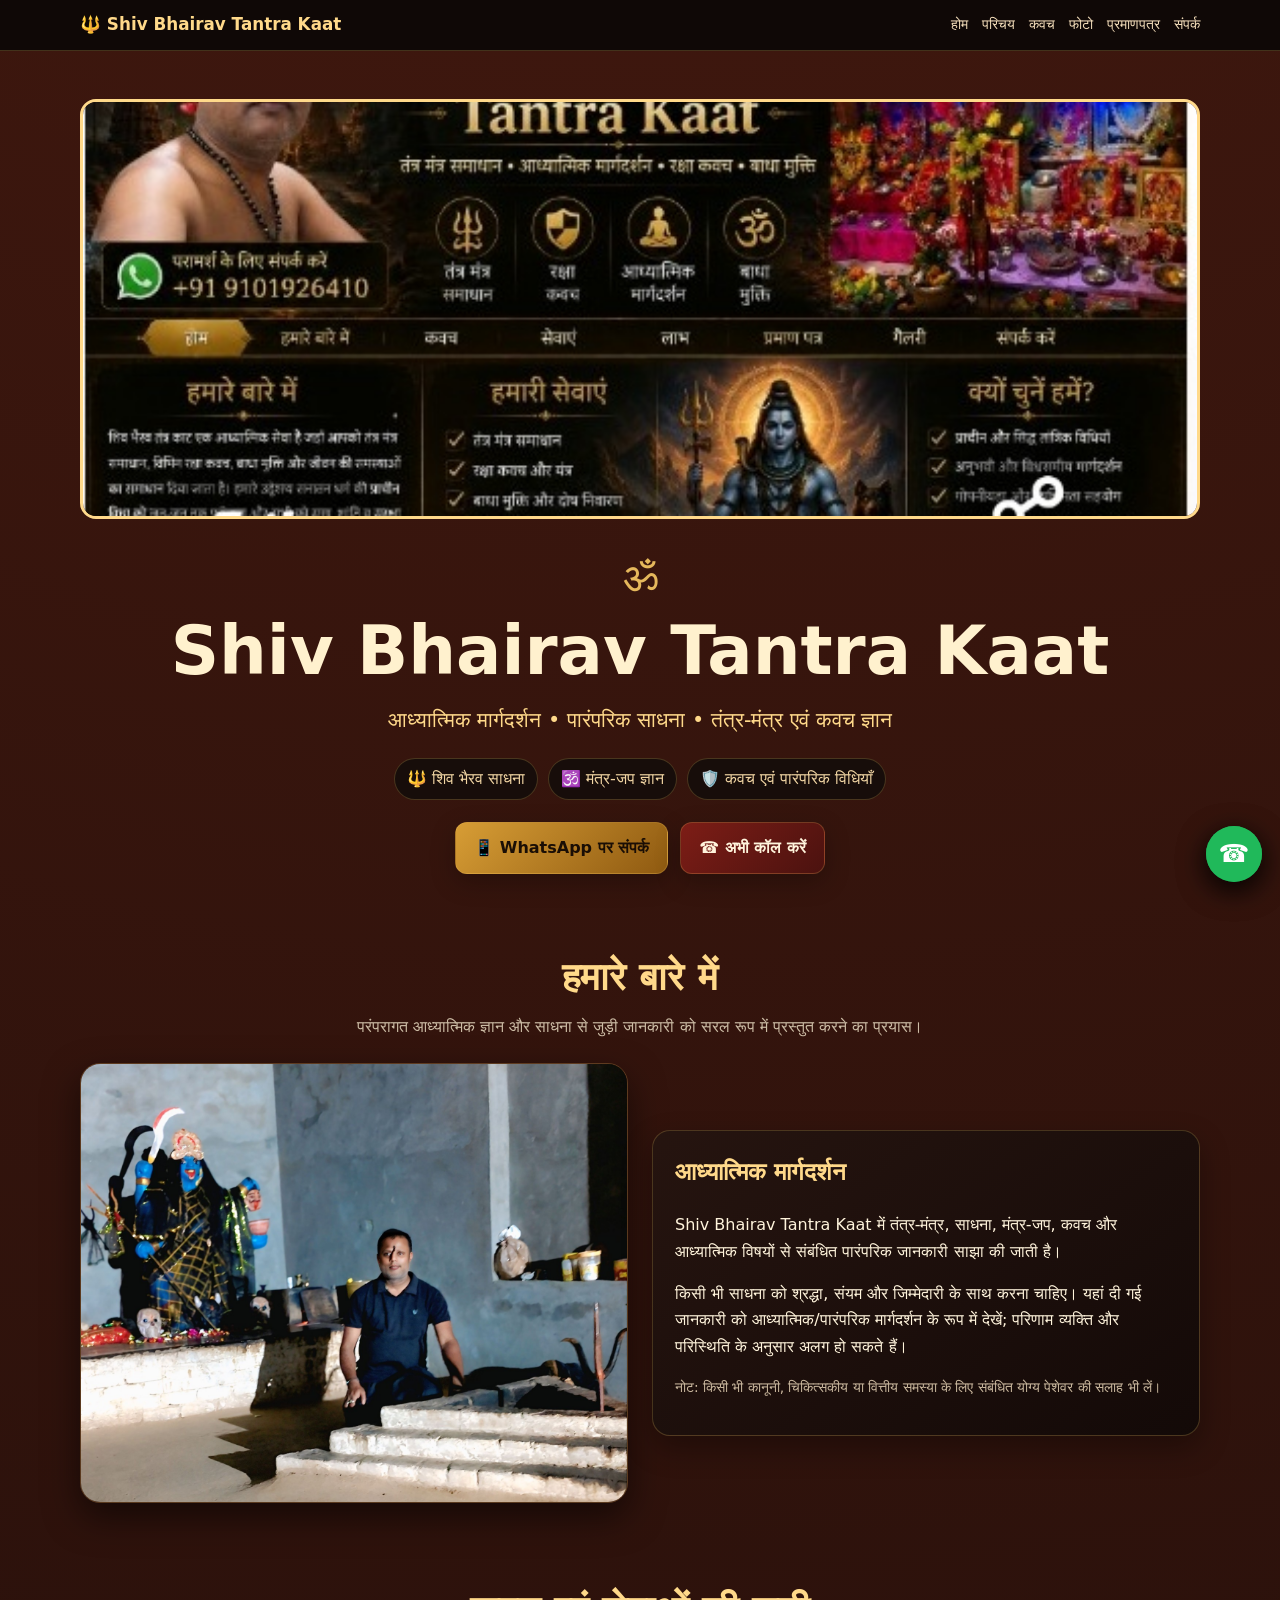
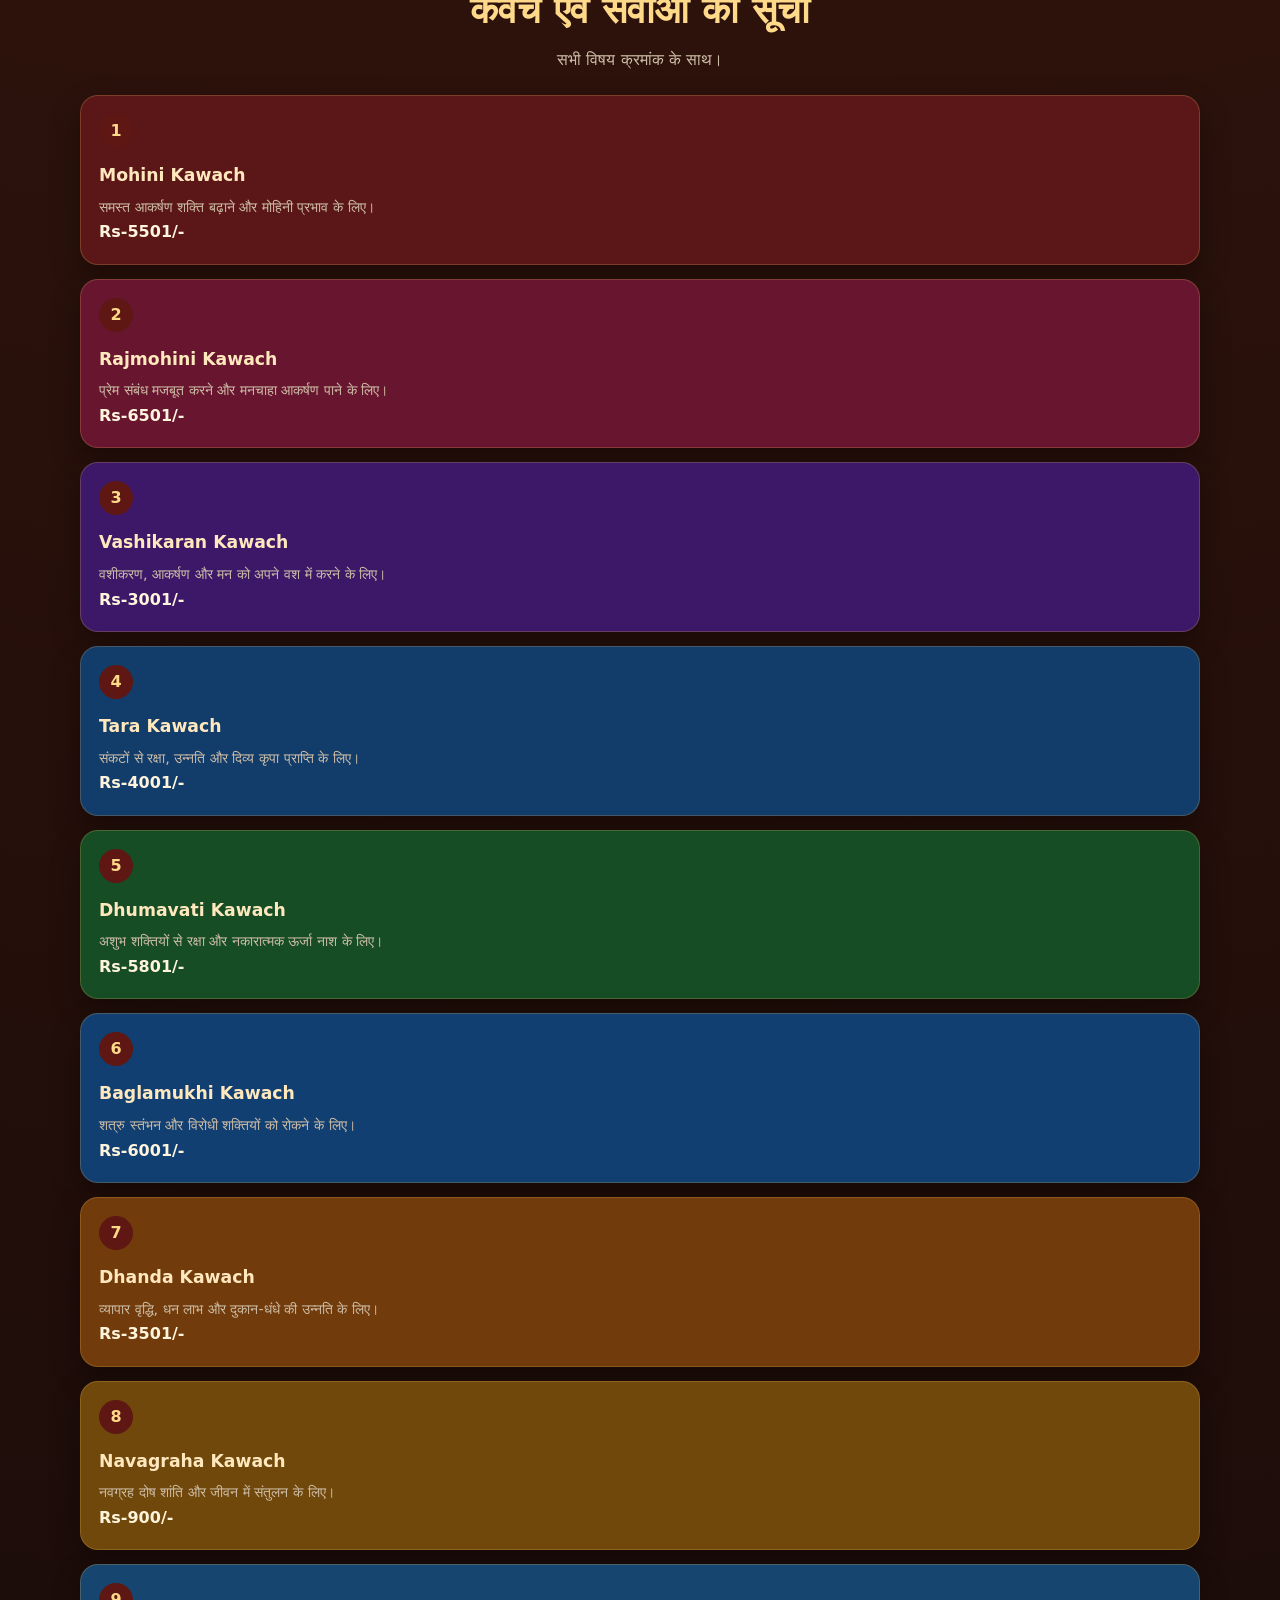
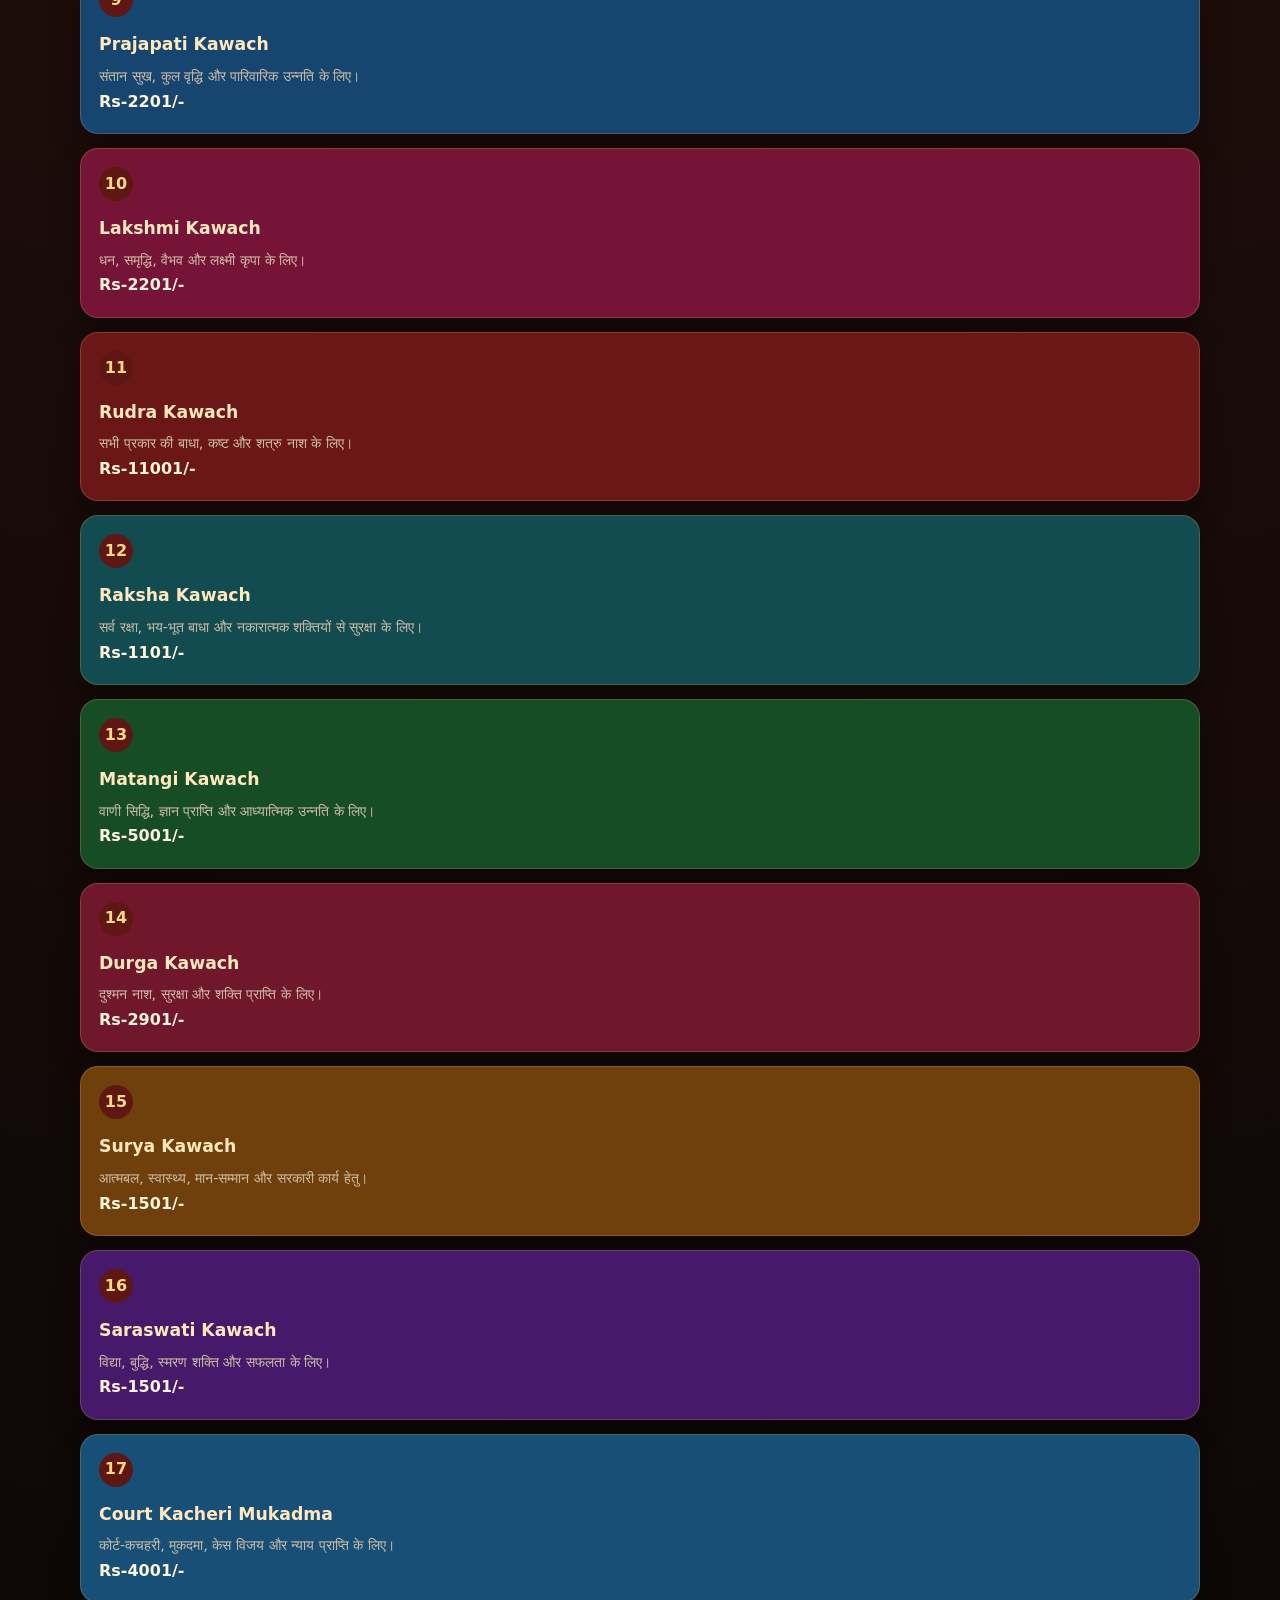
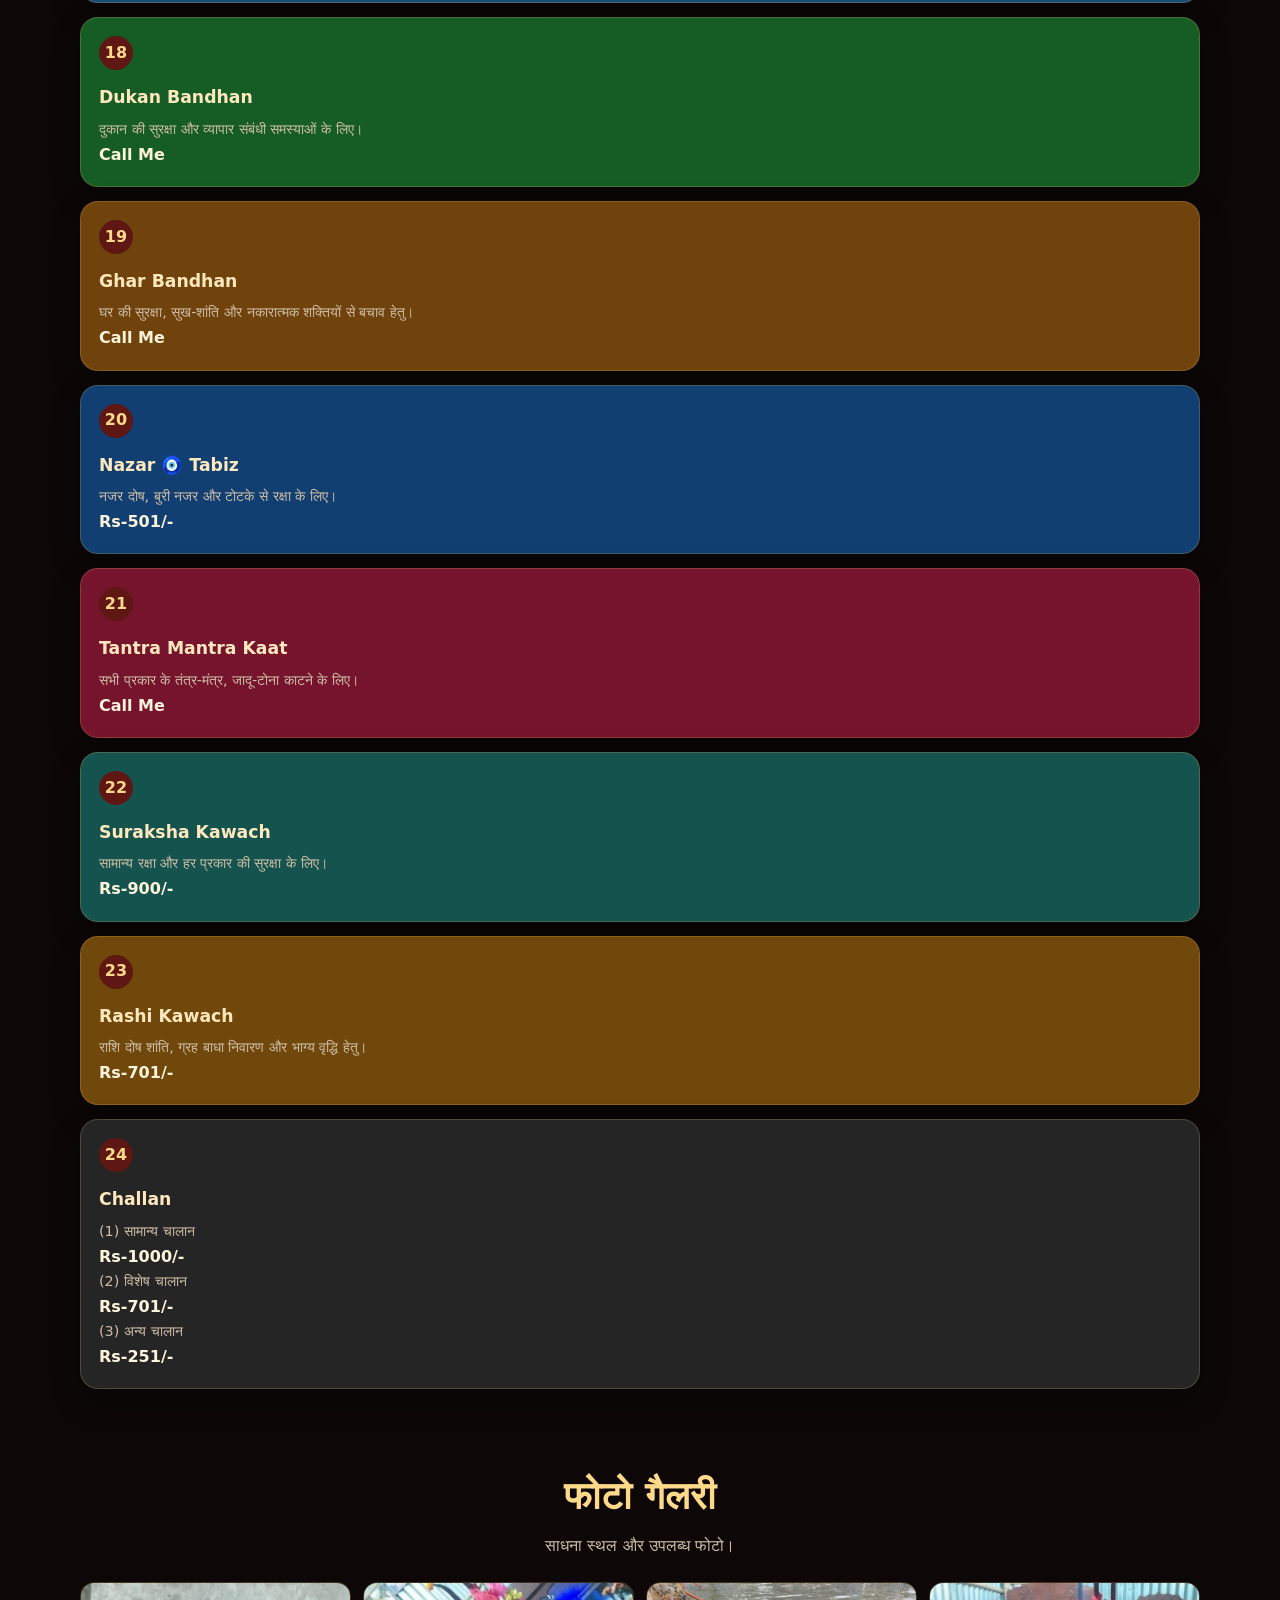
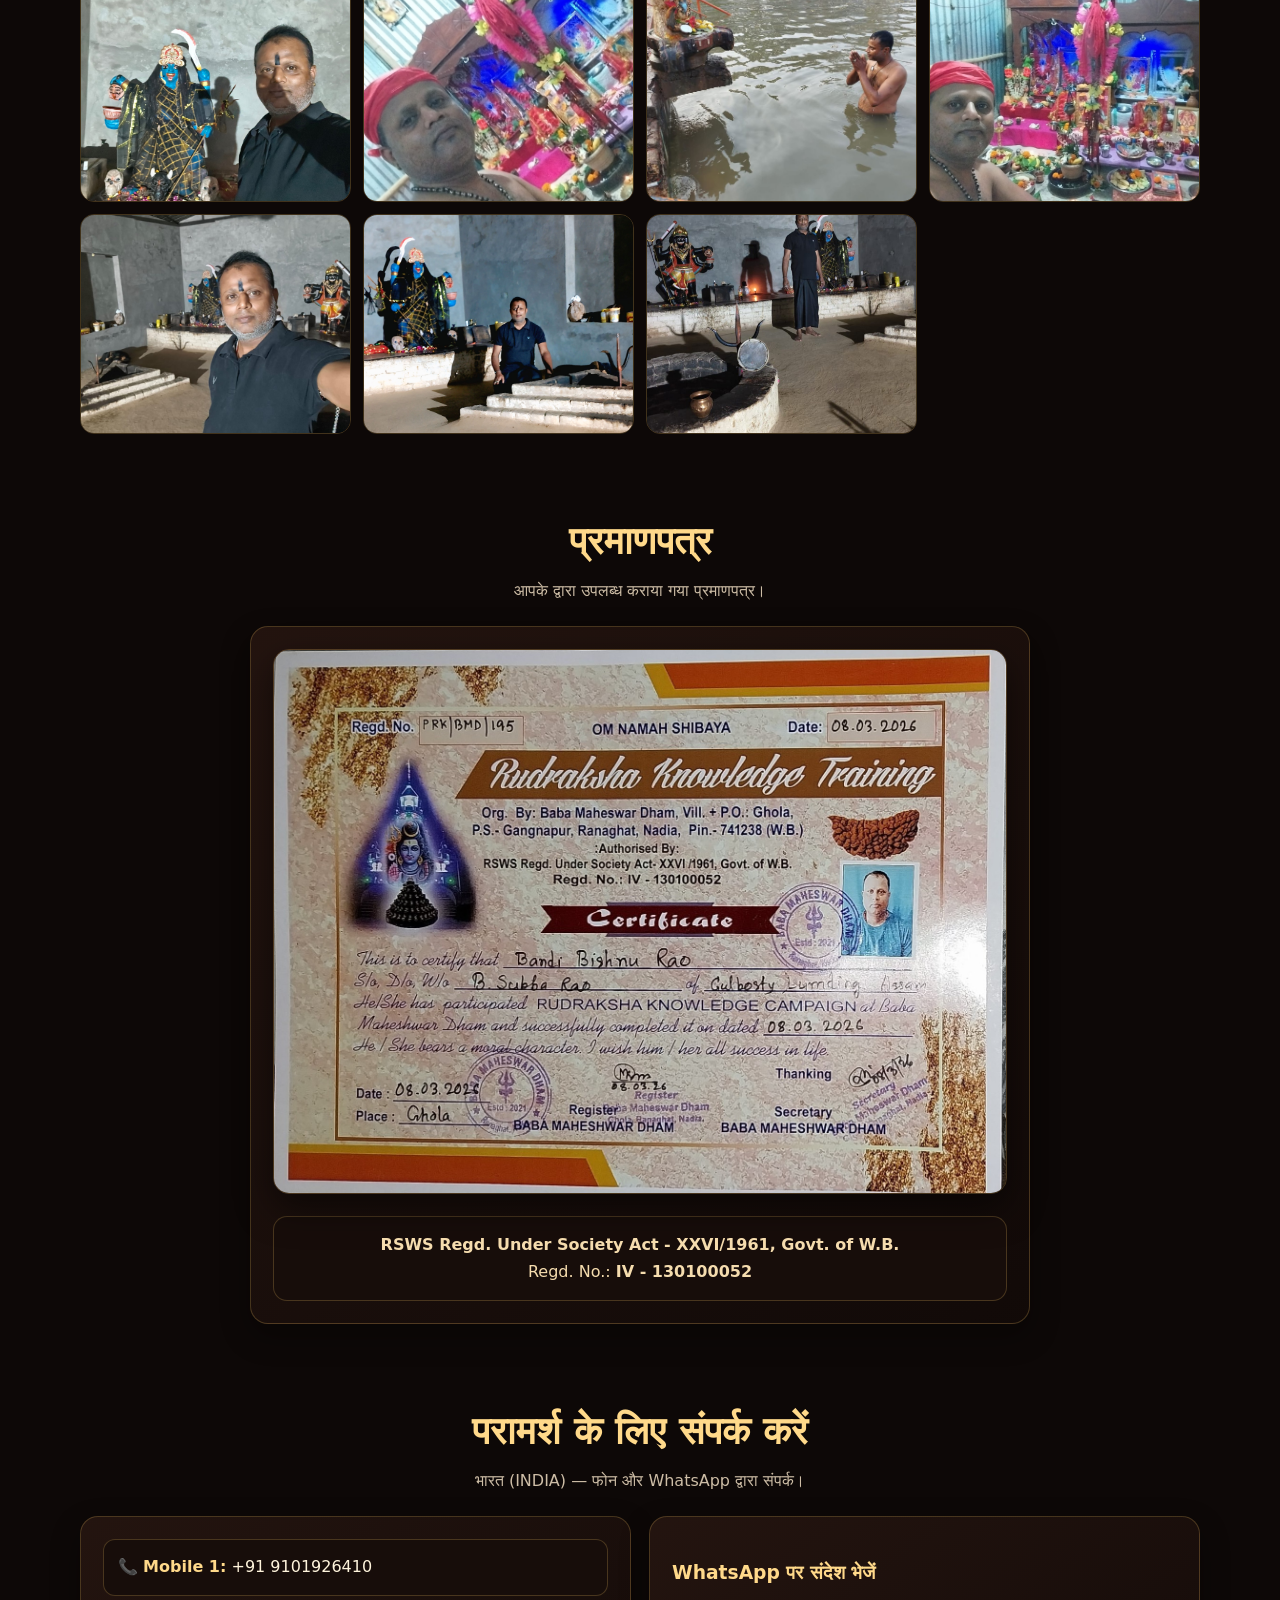
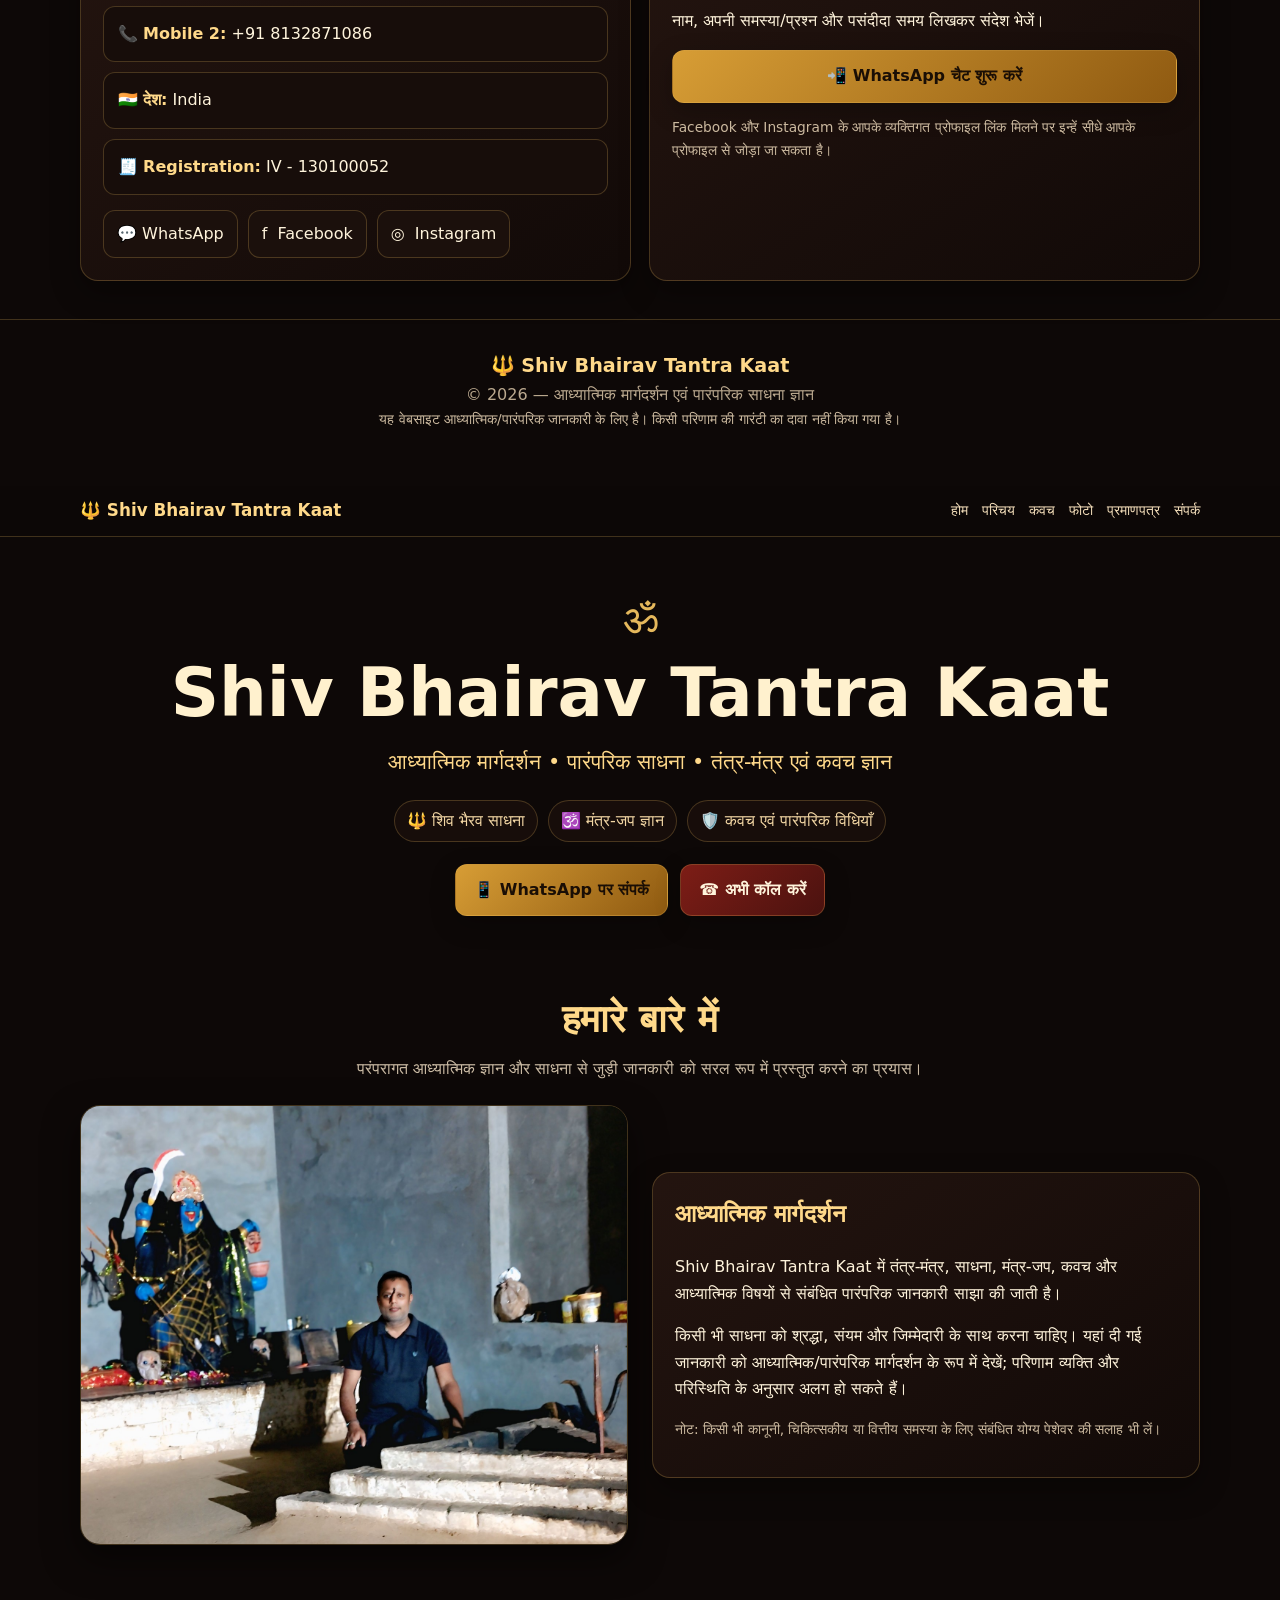
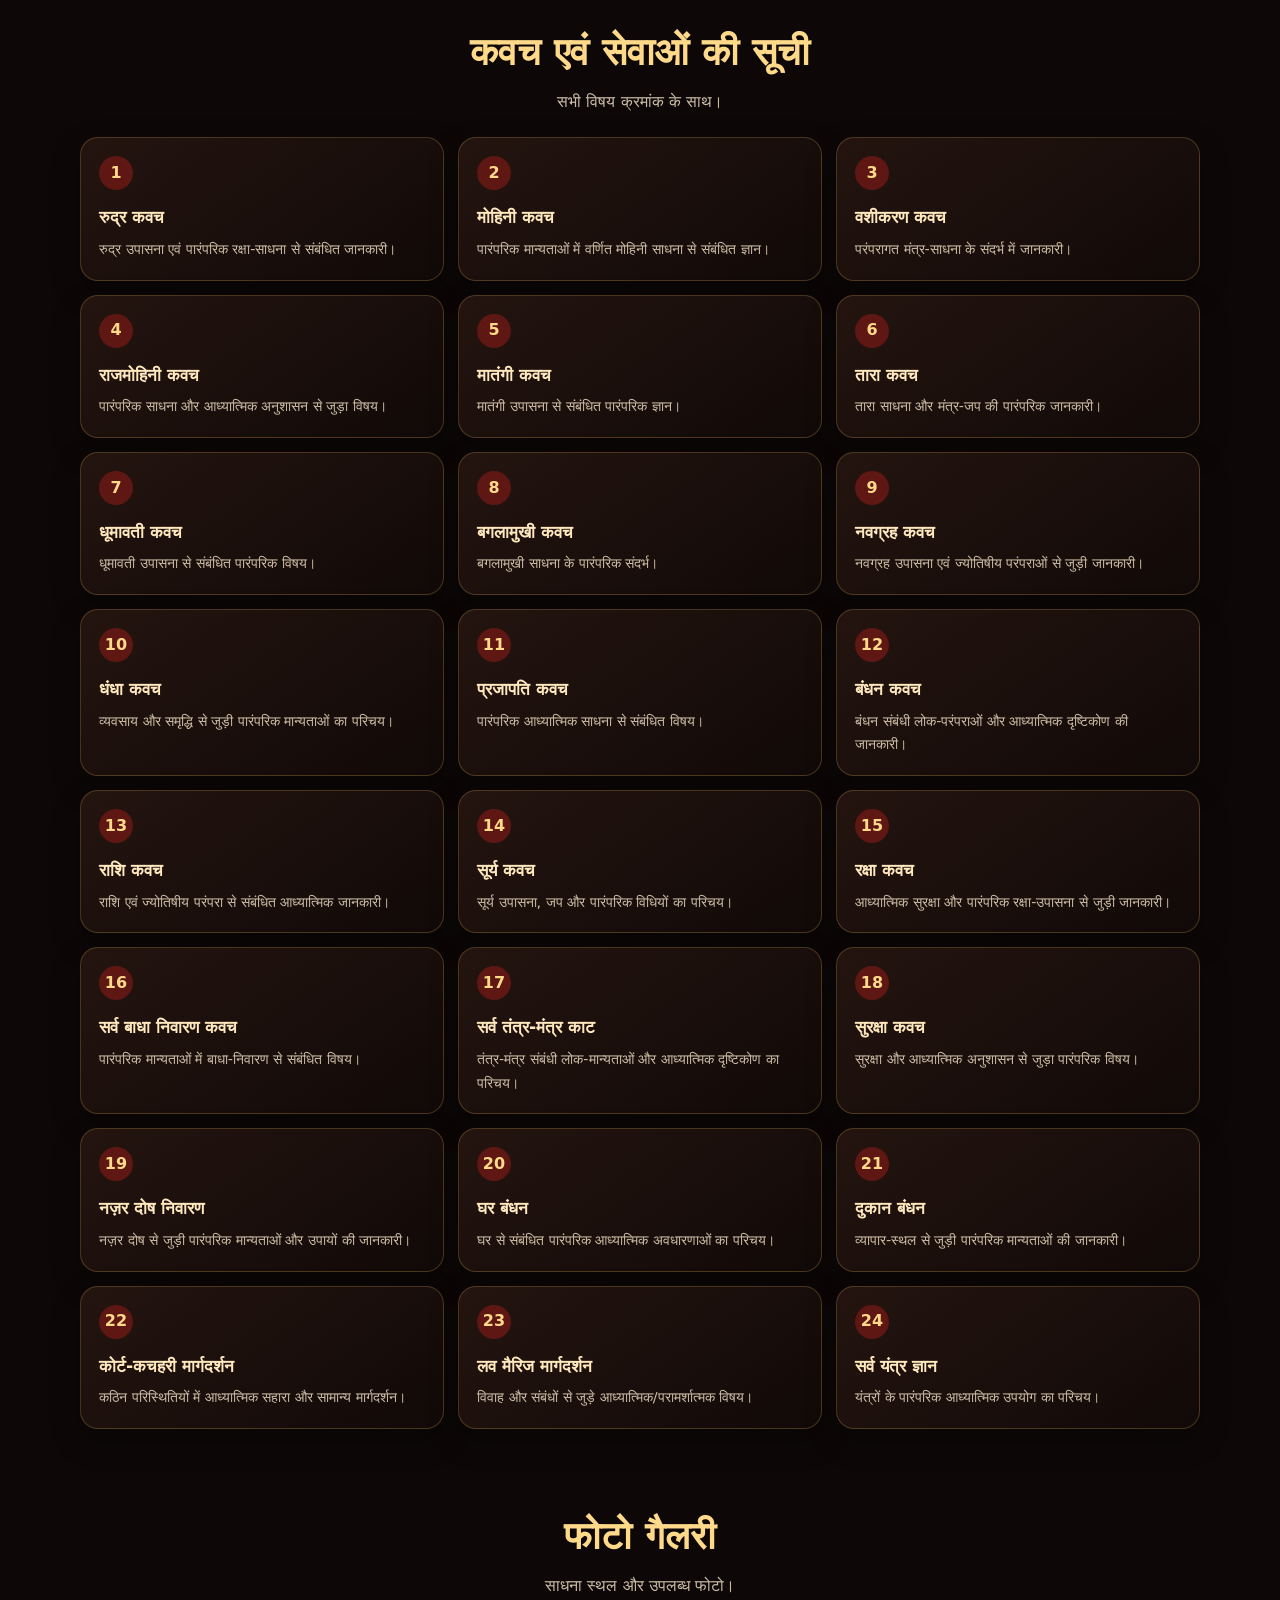
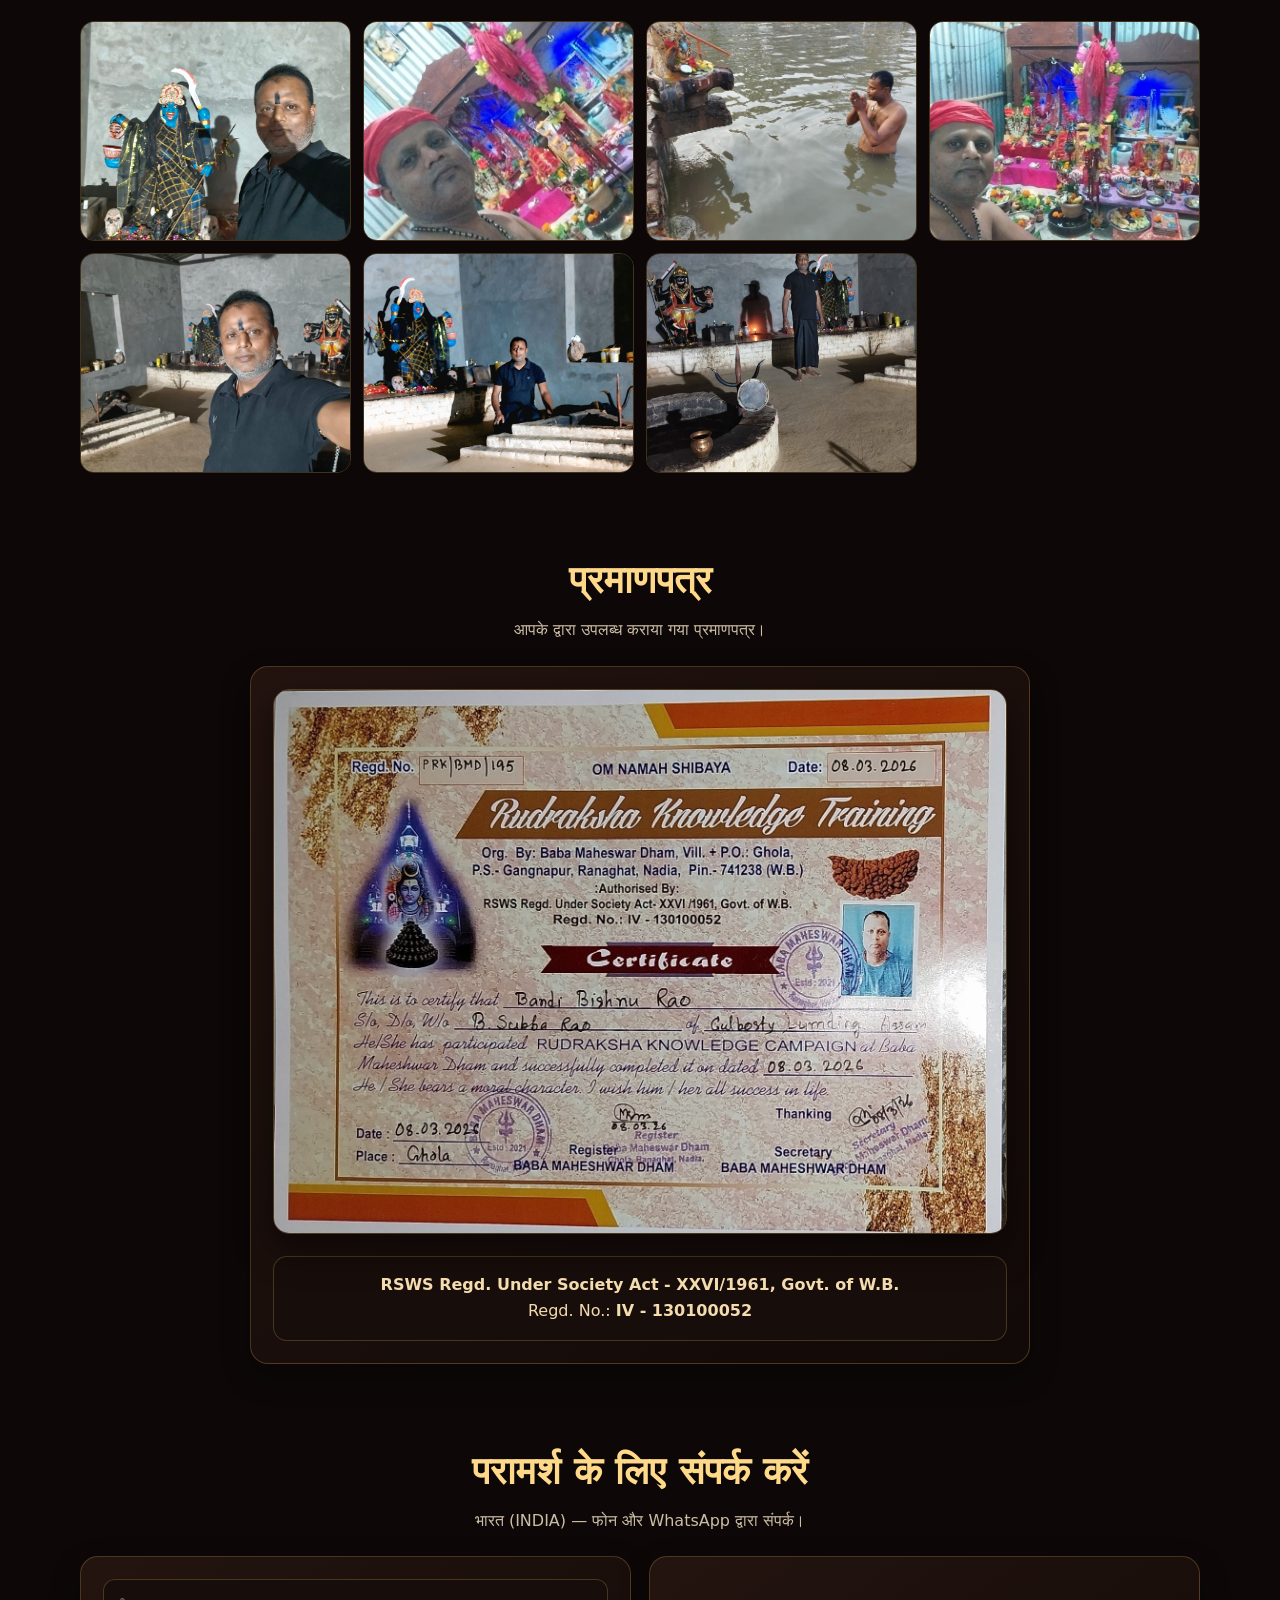
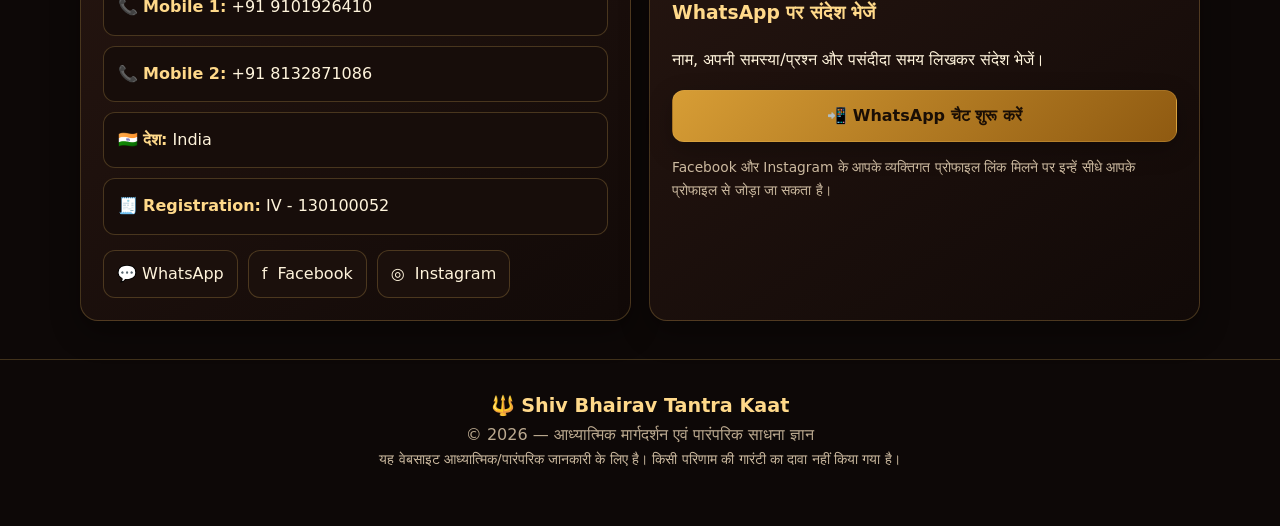
==== commit d4877e23: "Update index.html" ====
--- a/index.html
+++ b/index.html
@@ -123,31 +123,178 @@
 <section id="kavach">
   <div class="container">
     <div class="section-title"><h2>कवच एवं सेवाओं की सूची</h2><p>सभी विषय क्रमांक के साथ।</p></div>
-    <div class="grid">
-      <div class="card kavach"><span class="num">1</span><h3>रुद्र कवच</h3><p>रुद्र उपासना एवं पारंपरिक रक्षा-साधना से संबंधित जानकारी।</p></div>
-      <div class="card kavach"><span class="num">2</span><h3>मोहिनी कवच</h3><p>पारंपरिक मान्यताओं में वर्णित मोहिनी साधना से संबंधित ज्ञान।</p></div>
-      <div class="card kavach"><span class="num">3</span><h3>वशीकरण कवच</h3><p>परंपरागत मंत्र-साधना के संदर्भ में जानकारी।</p></div>
-      <div class="card kavach"><span class="num">4</span><h3>राजमोहिनी कवच</h3><p>पारंपरिक साधना और आध्यात्मिक अनुशासन से जुड़ा विषय।</p></div>
-      <div class="card kavach"><span class="num">5</span><h3>मातंगी कवच</h3><p>मातंगी उपासना से संबंधित पारंपरिक ज्ञान।</p></div>
-      <div class="card kavach"><span class="num">6</span><h3>तारा कवच</h3><p>तारा साधना और मंत्र-जप की पारंपरिक जानकारी।</p></div>
-      <div class="card kavach"><span class="num">7</span><h3>धूमावती कवच</h3><p>धूमावती उपासना से संबंधित पारंपरिक विषय।</p></div>
-      <div class="card kavach"><span class="num">8</span><h3>बगलामुखी कवच</h3><p>बगलामुखी साधना के पारंपरिक संदर्भ।</p></div>
-      <div class="card kavach"><span class="num">9</span><h3>नवग्रह कवच</h3><p>नवग्रह उपासना एवं ज्योतिषीय परंपराओं से जुड़ी जानकारी।</p></div>
-      <div class="card kavach"><span class="num">10</span><h3>धंधा कवच</h3><p>व्यवसाय और समृद्धि से जुड़ी पारंपरिक मान्यताओं का परिचय।</p></div>
-      <div class="card kavach"><span class="num">11</span><h3>प्रजापति कवच</h3><p>पारंपरिक आध्यात्मिक साधना से संबंधित विषय।</p></div>
-      <div class="card kavach"><span class="num">12</span><h3>बंधन कवच</h3><p>बंधन संबंधी लोक-परंपराओं और आध्यात्मिक दृष्टिकोण की जानकारी।</p></div>
-      <div class="card kavach"><span class="num">13</span><h3>राशि कवच</h3><p>राशि एवं ज्योतिषीय परंपरा से संबंधित आध्यात्मिक जानकारी।</p></div>
-      <div class="card kavach"><span class="num">14</span><h3>सूर्य कवच</h3><p>सूर्य उपासना, जप और पारंपरिक विधियों का परिचय।</p></div>
-      <div class="card kavach"><span class="num">15</span><h3>रक्षा कवच</h3><p>आध्यात्मिक सुरक्षा और पारंपरिक रक्षा-उपासना से जुड़ी जानकारी।</p></div>
-      <div class="card kavach"><span class="num">16</span><h3>सर्व बाधा निवारण कवच</h3><p>पारंपरिक मान्यताओं में बाधा-निवारण से संबंधित विषय।</p></div>
-      <div class="card kavach"><span class="num">17</span><h3>सर्व तंत्र-मंत्र काट</h3><p>तंत्र-मंत्र संबंधी लोक-मान्यताओं और आध्यात्मिक दृष्टिकोण का परिचय।</p></div>
-      <div class="card kavach"><span class="num">18</span><h3>सुरक्षा कवच</h3><p>सुरक्षा और आध्यात्मिक अनुशासन से जुड़ा पारंपरिक विषय।</p></div>
-      <div class="card kavach"><span class="num">19</span><h3>नज़र दोष निवारण</h3><p>नज़र दोष से जुड़ी पारंपरिक मान्यताओं और उपायों की जानकारी।</p></div>
-      <div class="card kavach"><span class="num">20</span><h3>घर बंधन</h3><p>घर से संबंधित पारंपरिक आध्यात्मिक अवधारणाओं का परिचय।</p></div>
-      <div class="card kavach"><span class="num">21</span><h3>दुकान बंधन</h3><p>व्यापार-स्थल से जुड़ी पारंपरिक मान्यताओं की जानकारी।</p></div>
-      <div class="card kavach"><span class="num">22</span><h3>कोर्ट-कचहरी मार्गदर्शन</h3><p>कठिन परिस्थितियों में आध्यात्मिक सहारा और सामान्य मार्गदर्शन।</p></div>
-      <div class="card kavach"><span class="num">23</span><h3>लव मैरिज मार्गदर्शन</h3><p>विवाह और संबंधों से जुड़े आध्यात्मिक/परामर्शात्मक विषय।</p></div>
-      <div class="card kavach"><span class="num">24</span><h3>सर्व यंत्र ज्ञान</h3><p>यंत्रों के पारंपरिक आध्यात्मिक उपयोग का परिचय।</p></div>
+    <div class="grid" style="grid-template-columns:1fr">
+      <div class="card kavach" style="background:#5b1717">
+  <span class="num">1</span>
+  <h3>Mohini Kawach</h3>
+  <p>समस्त आकर्षण शक्ति बढ़ाने और मोहिनी प्रभाव के लिए।</p>
+  <strong>Rs-5501/-</strong>
+</div>
+
+<div class="card kavach" style="background:#68152f">
+  <span class="num">2</span>
+  <h3>Rajmohini Kawach</h3>
+  <p>प्रेम संबंध मजबूत करने और मनचाहा आकर्षण पाने के लिए।</p>
+  <strong>Rs-6501/-</strong>
+</div>
+
+<div class="card kavach" style="background:#3d1768">
+  <span class="num">3</span>
+  <h3>Vashikaran Kawach</h3>
+  <p>वशीकरण, आकर्षण और मन को अपने वश में करने के लिए।</p>
+  <strong>Rs-3001/-</strong>
+</div>
+
+<div class="card kavach" style="background:#123d6b">
+  <span class="num">4</span>
+  <h3>Tara Kawach</h3>
+  <p>संकटों से रक्षा, उन्नति और दिव्य कृपा प्राप्ति के लिए।</p>
+  <strong>Rs-4001/-</strong>
+</div>
+
+<div class="card kavach" style="background:#164d25">
+  <span class="num">5</span>
+  <h3>Dhumavati Kawach</h3>
+  <p>अशुभ शक्तियों से रक्षा और नकारात्मक ऊर्जा नाश के लिए।</p>
+  <strong>Rs-5801/-</strong>
+</div>
+
+<div class="card kavach" style="background:#123f72">
+  <span class="num">6</span>
+  <h3>Baglamukhi Kawach</h3>
+  <p>शत्रु स्तंभन और विरोधी शक्तियों को रोकने के लिए।</p>
+  <strong>Rs-6001/-</strong>
+</div>
+
+<div class="card kavach" style="background:#713b0b">
+  <span class="num">7</span>
+  <h3>Dhanda Kawach</h3>
+  <p>व्यापार वृद्धि, धन लाभ और दुकान-धंधे की उन्नति के लिए।</p>
+  <strong>Rs-3501/-</strong>
+</div>
+
+<div class="card kavach" style="background:#70480b">
+  <span class="num">8</span>
+  <h3>Navagraha Kawach</h3>
+  <p>नवग्रह दोष शांति और जीवन में संतुलन के लिए।</p>
+  <strong>Rs-900/-</strong>
+</div>
+
+<div class="card kavach" style="background:#16466f">
+  <span class="num">9</span>
+  <h3>Prajapati Kawach</h3>
+  <p>संतान सुख, कुल वृद्धि और पारिवारिक उन्नति के लिए।</p>
+  <strong>Rs-2201/-</strong>
+</div>
+
+<div class="card kavach" style="background:#761438">
+  <span class="num">10</span>
+  <h3>Lakshmi Kawach</h3>
+  <p>धन, समृद्धि, वैभव और लक्ष्मी कृपा के लिए।</p>
+  <strong>Rs-2201/-</strong>
+</div>
+
+<div class="card kavach" style="background:#6b1717">
+  <span class="num">11</span>
+  <h3>Rudra Kawach</h3>
+  <p>सभी प्रकार की बाधा, कष्ट और शत्रु नाश के लिए।</p>
+  <strong>Rs-11001/-</strong>
+</div>
+
+<div class="card kavach" style="background:#124c50">
+  <span class="num">12</span>
+  <h3>Raksha Kawach</h3>
+  <p>सर्व रक्षा, भय-भूत बाधा और नकारात्मक शक्तियों से सुरक्षा के लिए।</p>
+  <strong>Rs-1101/-</strong>
+</div>
+
+<div class="card kavach" style="background:#164d25">
+  <span class="num">13</span>
+  <h3>Matangi Kawach</h3>
+  <p>वाणी सिद्धि, ज्ञान प्राप्ति और आध्यात्मिक उन्नति के लिए।</p>
+  <strong>Rs-5001/-</strong>
+</div>
+
+<div class="card kavach" style="background:#71172b">
+  <span class="num">14</span>
+  <h3>Durga Kawach</h3>
+  <p>दुश्मन नाश, सुरक्षा और शक्ति प्राप्ति के लिए।</p>
+  <strong>Rs-2901/-</strong>
+</div>
+
+<div class="card kavach" style="background:#70400c">
+  <span class="num">15</span>
+  <h3>Surya Kawach</h3>
+  <p>आत्मबल, स्वास्थ्य, मान-सम्मान और सरकारी कार्य हेतु।</p>
+  <strong>Rs-1501/-</strong>
+</div>
+
+<div class="card kavach" style="background:#46196b">
+  <span class="num">16</span>
+  <h3>Saraswati Kawach</h3>
+  <p>विद्या, बुद्धि, स्मरण शक्ति और सफलता के लिए।</p>
+  <strong>Rs-1501/-</strong>
+</div>
+
+<div class="card kavach" style="background:#174f76">
+  <span class="num">17</span>
+  <h3>Court Kacheri Mukadma</h3>
+  <p>कोर्ट-कचहरी, मुकदमा, केस विजय और न्याय प्राप्ति के लिए।</p>
+  <strong>Rs-4001/-</strong>
+</div>
+
+<div class="card kavach" style="background:#155d25">
+  <span class="num">18</span>
+  <h3>Dukan Bandhan</h3>
+  <p>दुकान की सुरक्षा और व्यापार संबंधी समस्याओं के लिए।</p>
+  <strong>Call Me</strong>
+</div>
+
+<div class="card kavach" style="background:#70420c">
+  <span class="num">19</span>
+  <h3>Ghar Bandhan</h3>
+  <p>घर की सुरक्षा, सुख-शांति और नकारात्मक शक्तियों से बचाव हेतु।</p>
+  <strong>Call Me</strong>
+</div>
+
+<div class="card kavach" style="background:#123f72">
+  <span class="num">20</span>
+  <h3>Nazar 🧿 Tabiz</h3>
+  <p>नजर दोष, बुरी नजर और टोटके से रक्षा के लिए।</p>
+  <strong>Rs-501/-</strong>
+</div>
+
+<div class="card kavach" style="background:#76142d">
+  <span class="num">21</span>
+  <h3>Tantra Mantra Kaat</h3>
+  <p>सभी प्रकार के तंत्र-मंत्र, जादू-टोना काटने के लिए।</p>
+  <strong>Call Me</strong>
+</div>
+
+<div class="card kavach" style="background:#15544e">
+  <span class="num">22</span>
+  <h3>Suraksha Kawach</h3>
+  <p>सामान्य रक्षा और हर प्रकार की सुरक्षा के लिए।</p>
+  <strong>Rs-900/-</strong>
+</div>
+
+<div class="card kavach" style="background:#70480b">
+  <span class="num">23</span>
+  <h3>Rashi Kawach</h3>
+  <p>राशि दोष शांति, ग्रह बाधा निवारण और भाग्य वृद्धि हेतु।</p>
+  <strong>Rs-701/-</strong>
+</div>
+
+<div class="card kavach" style="background:#252525">
+  <span class="num">24</span>
+  <h3>Challan</h3>
+  <p>(1) सामान्य चालान</p>
+  <strong>Rs-1000/-</strong>
+  <p>(2) विशेष चालान</p>
+  <strong>Rs-701/-</strong>
+  <p>(3) अन्य चालान</p>
+  <strong>Rs-251/-</strong>
+</div>
     </div>
   </div>
 </section>
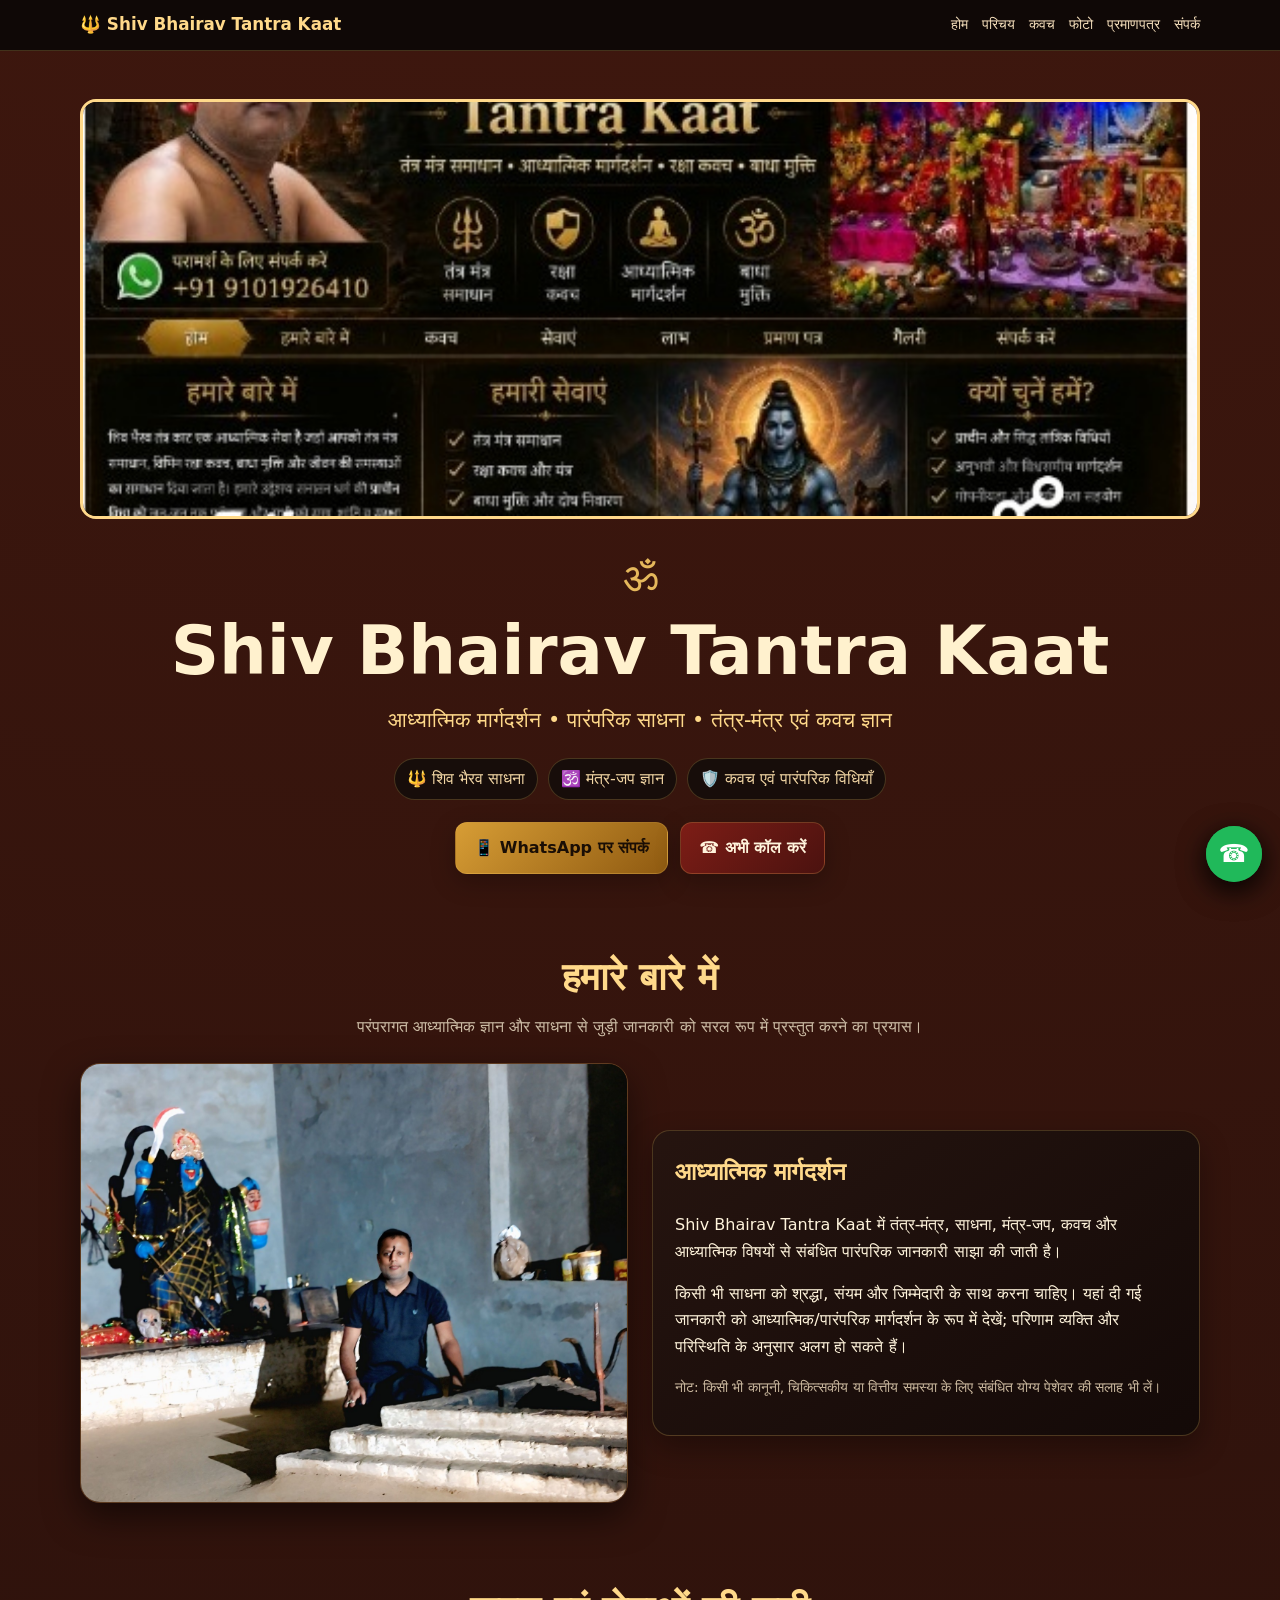
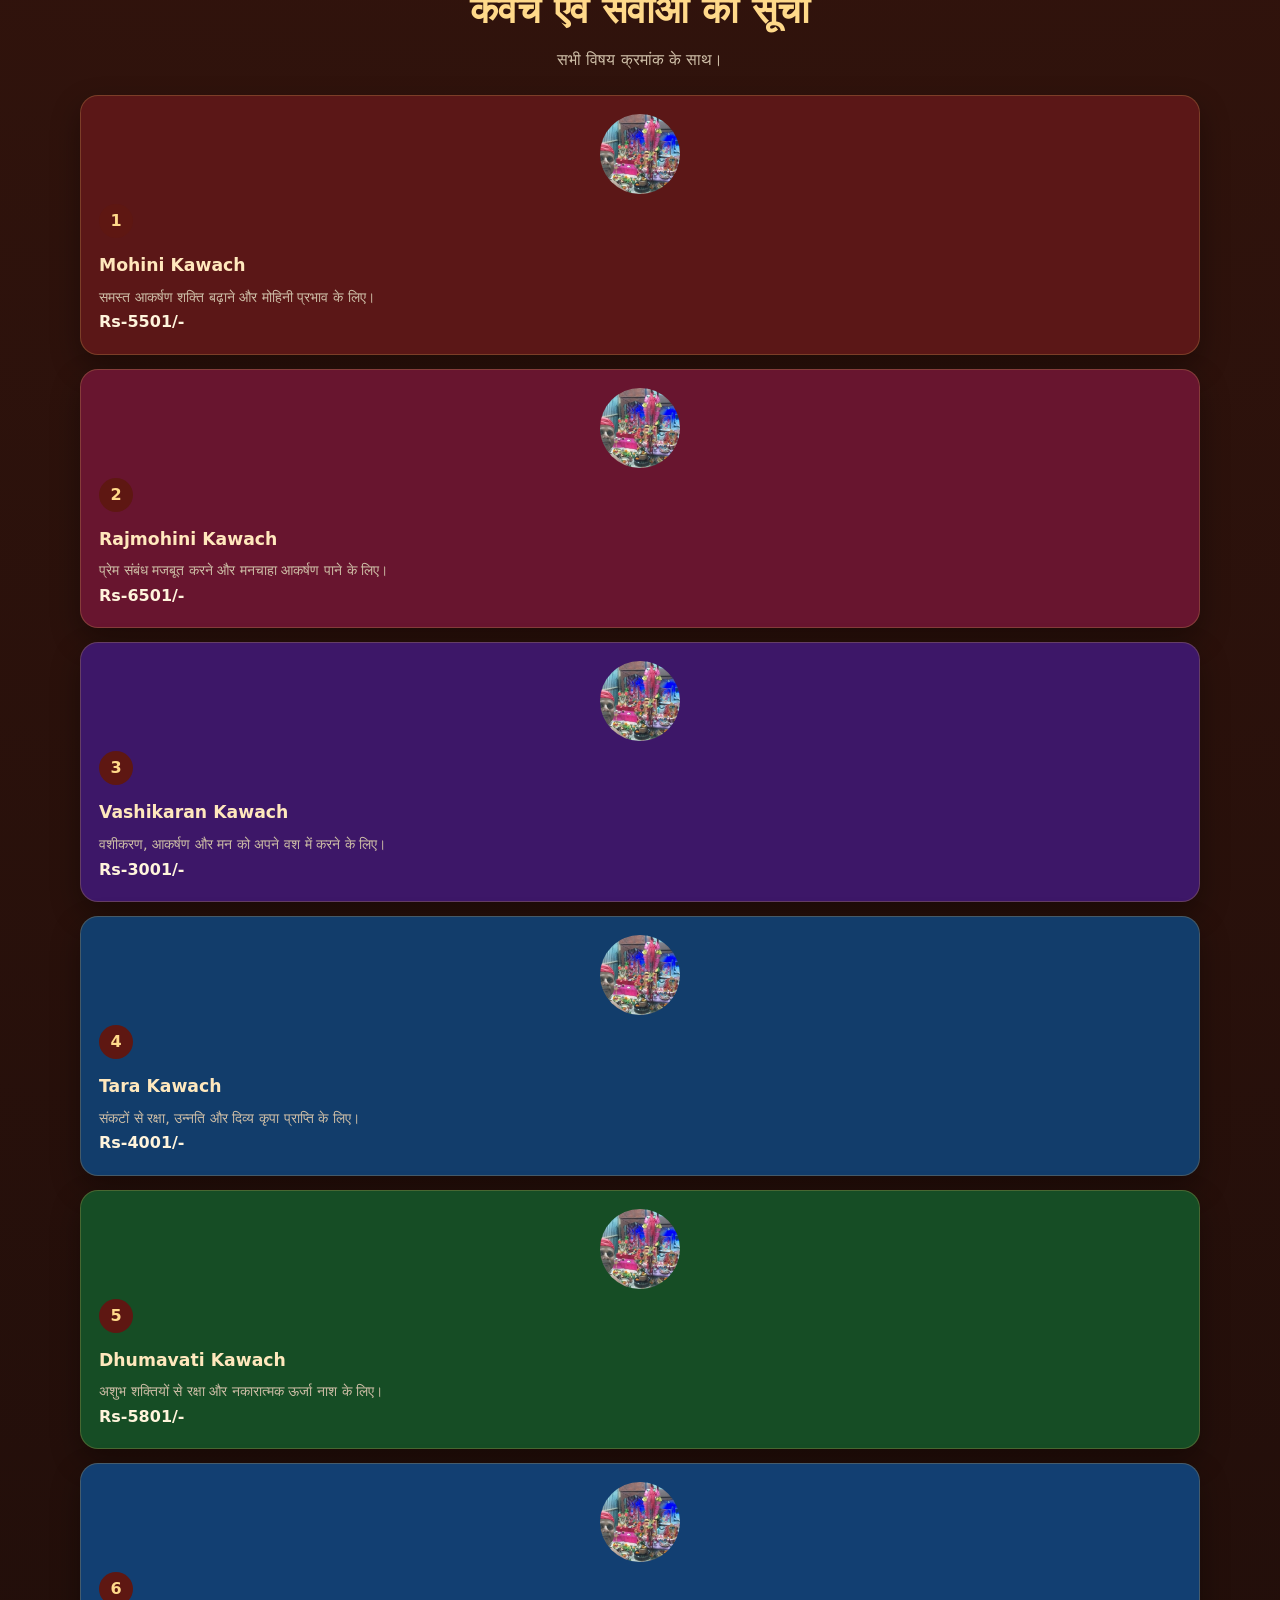
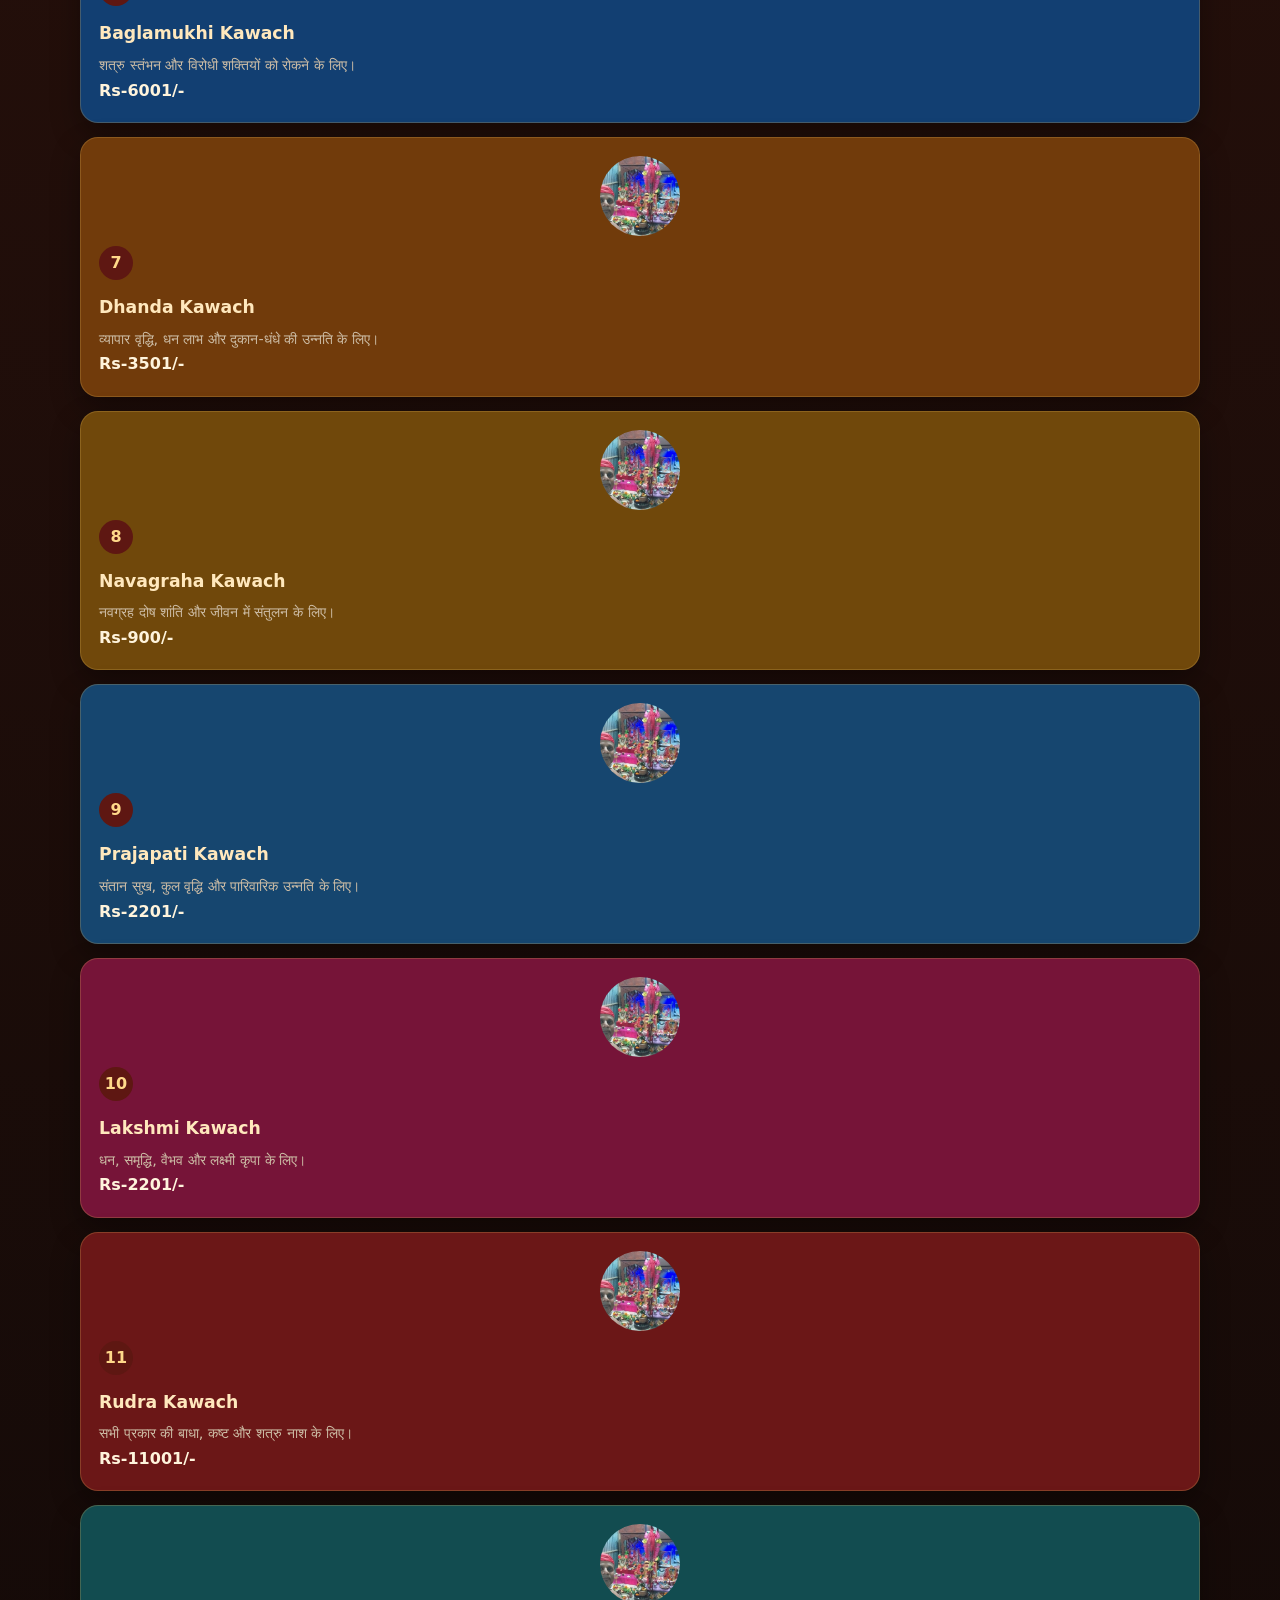
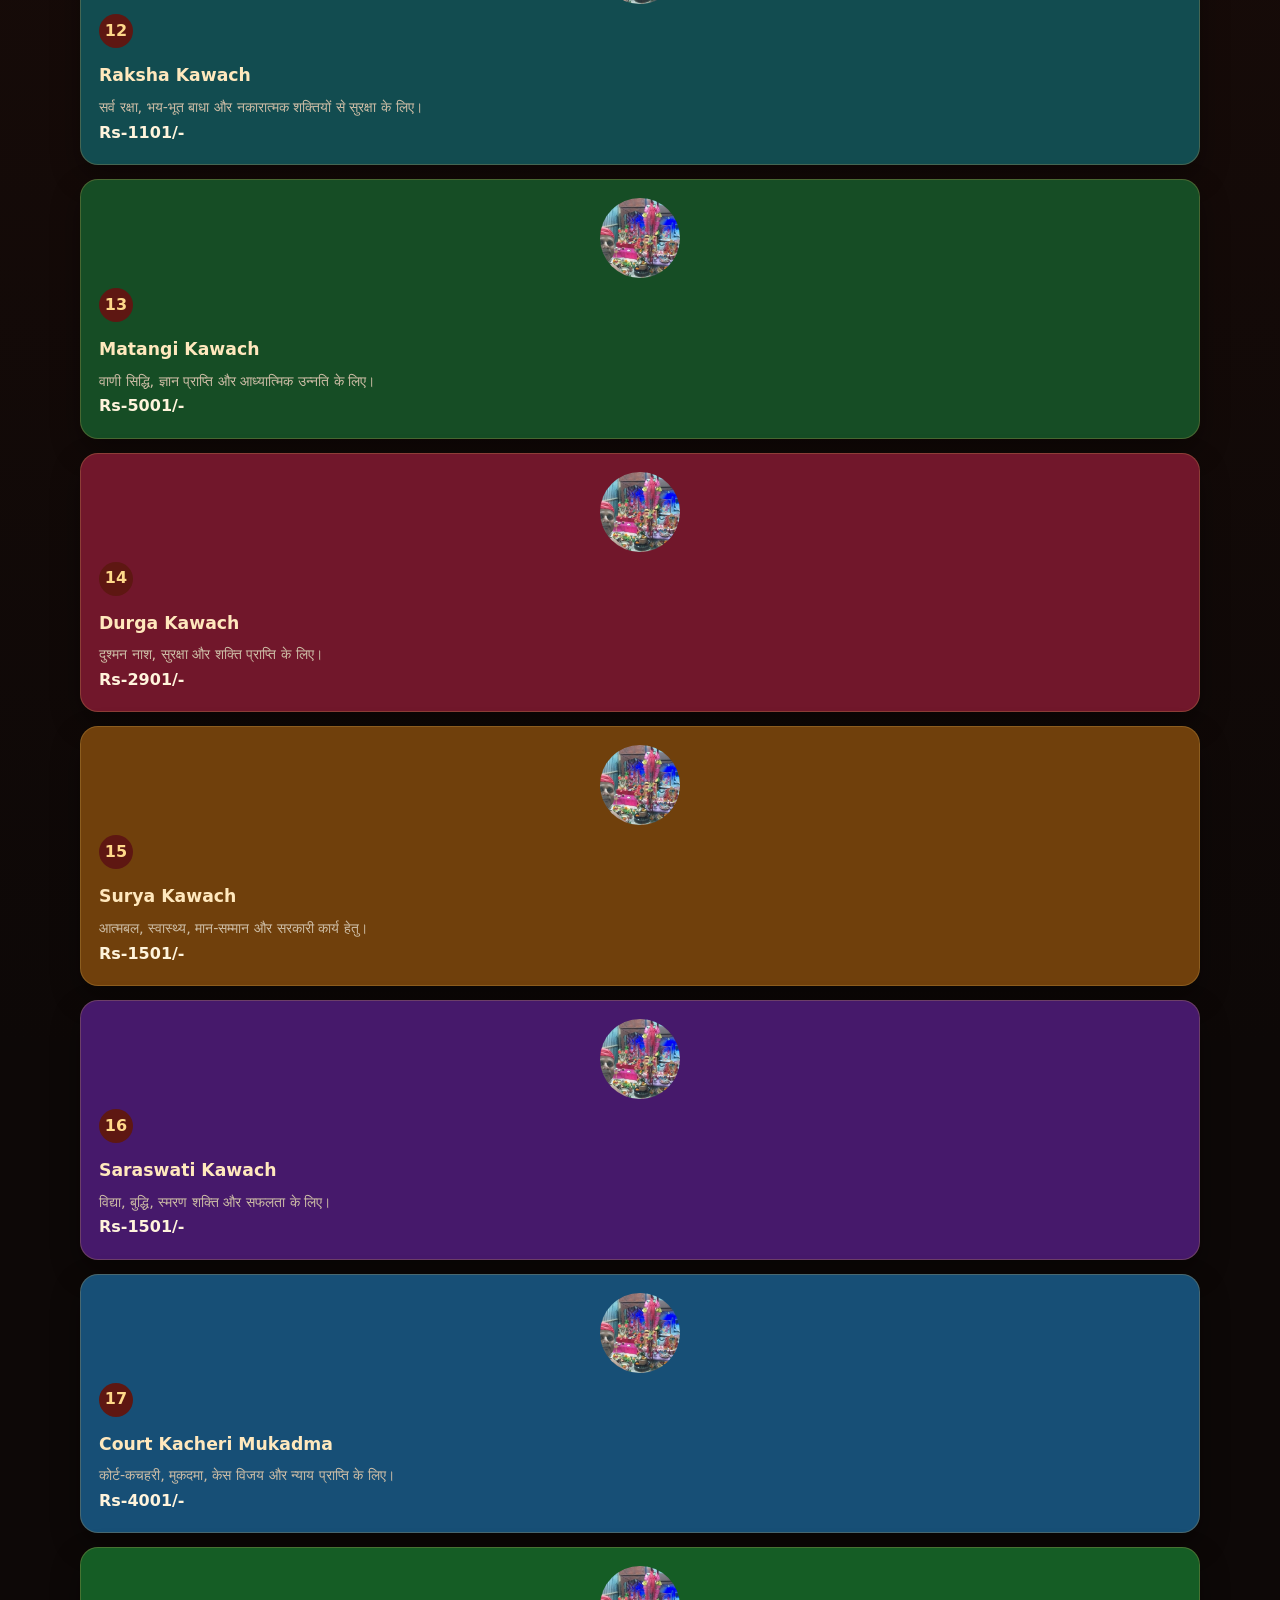
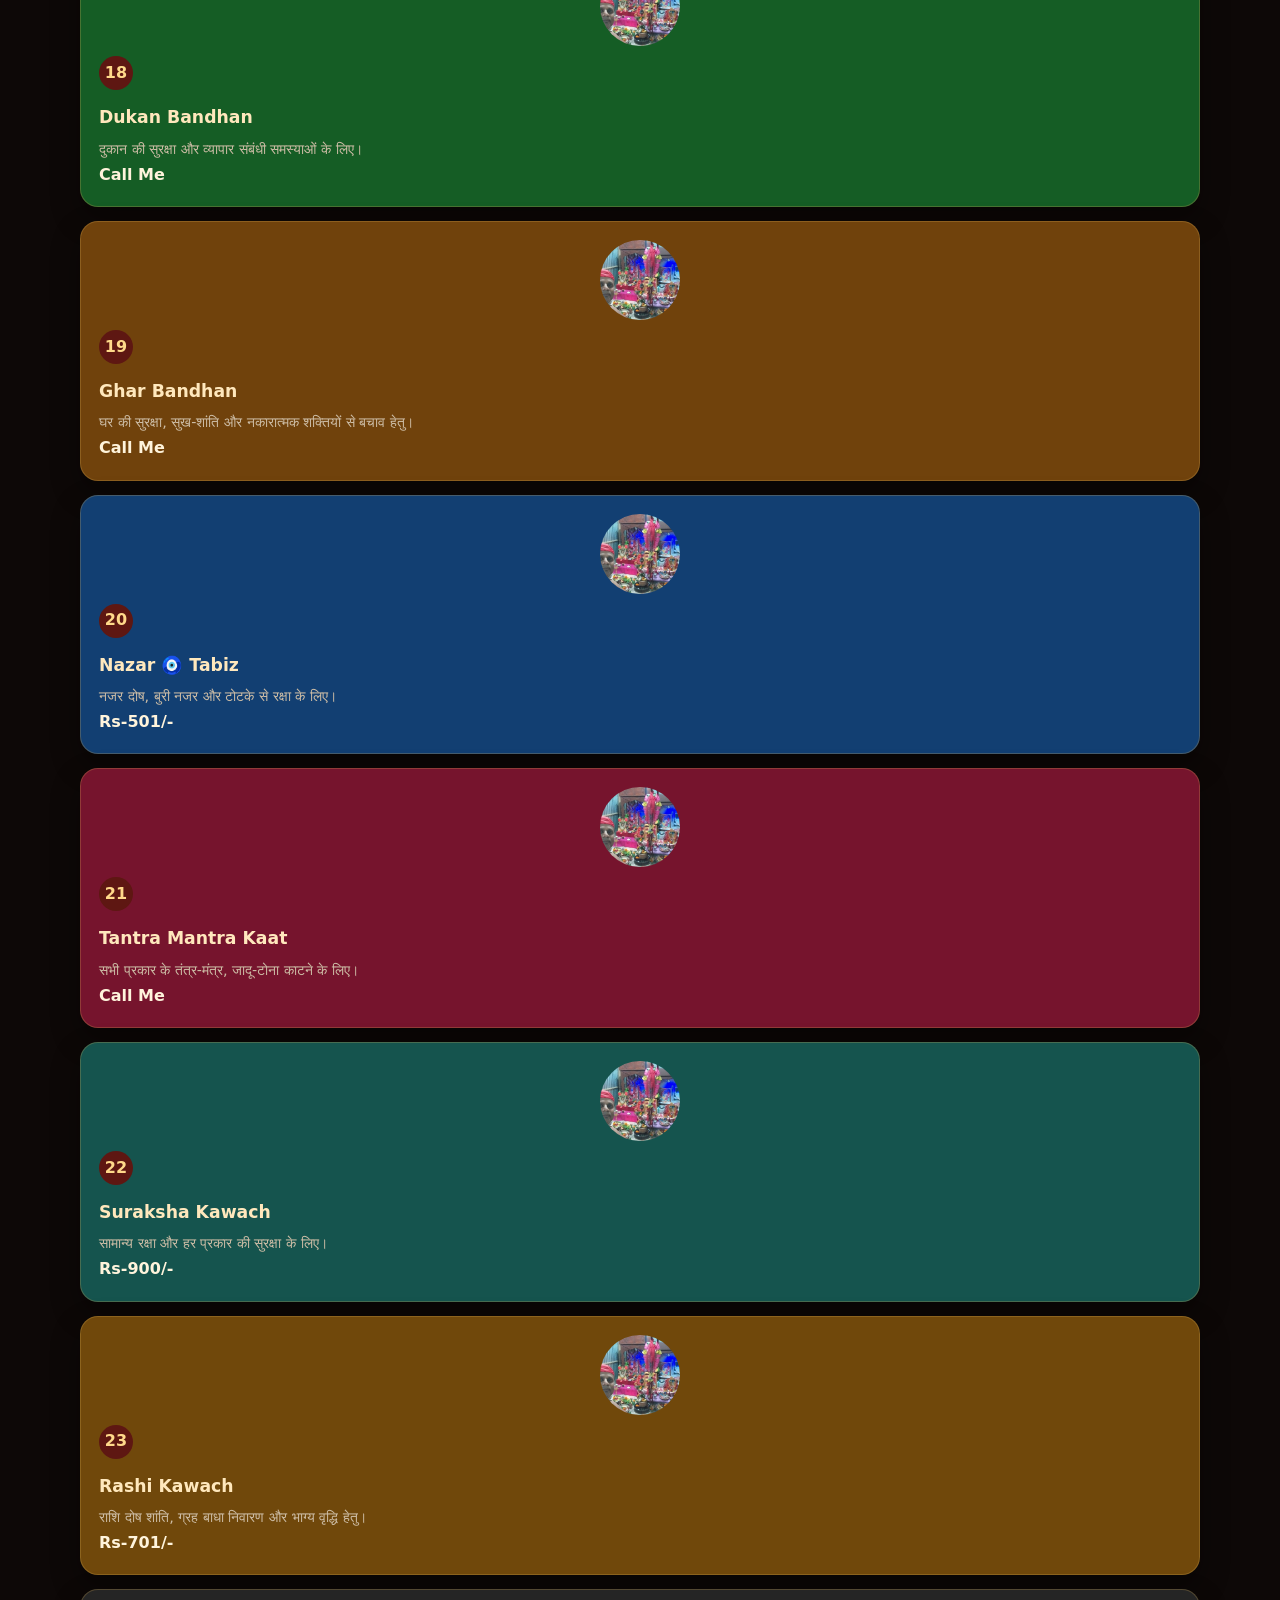
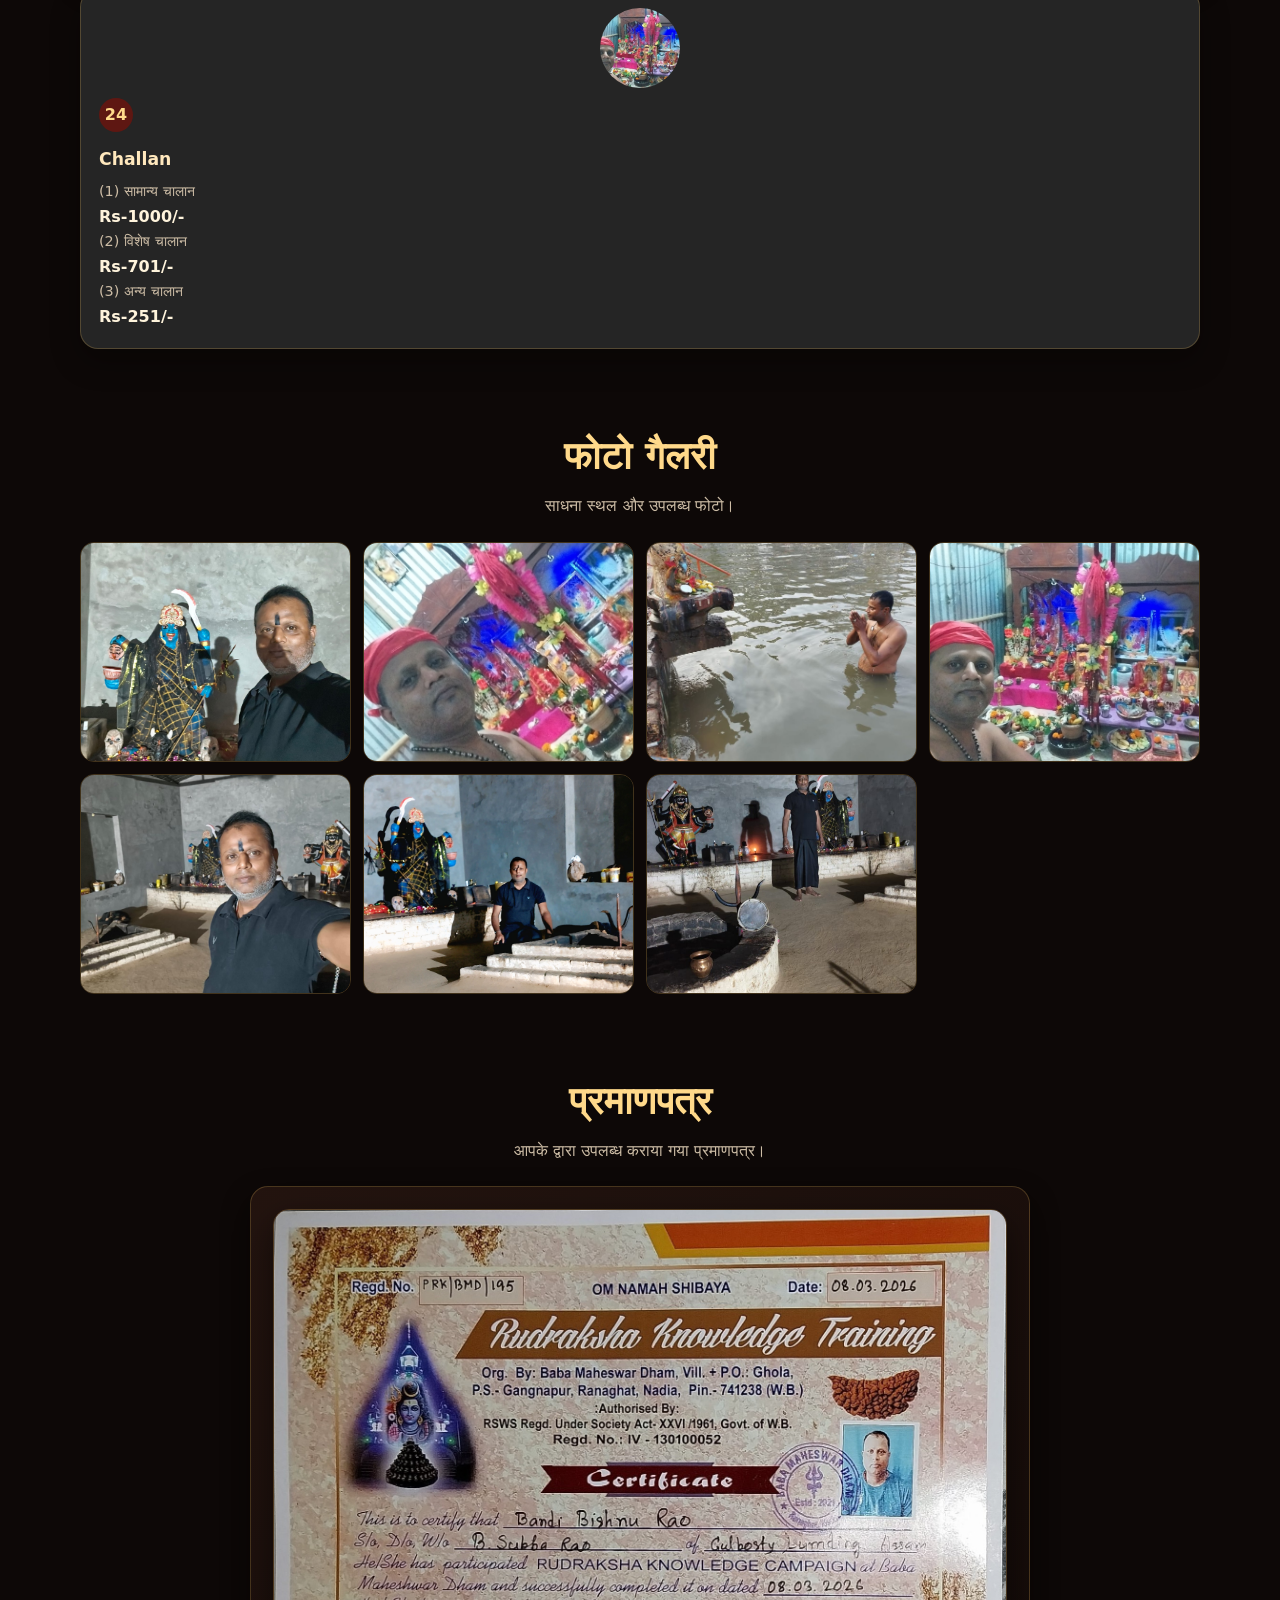
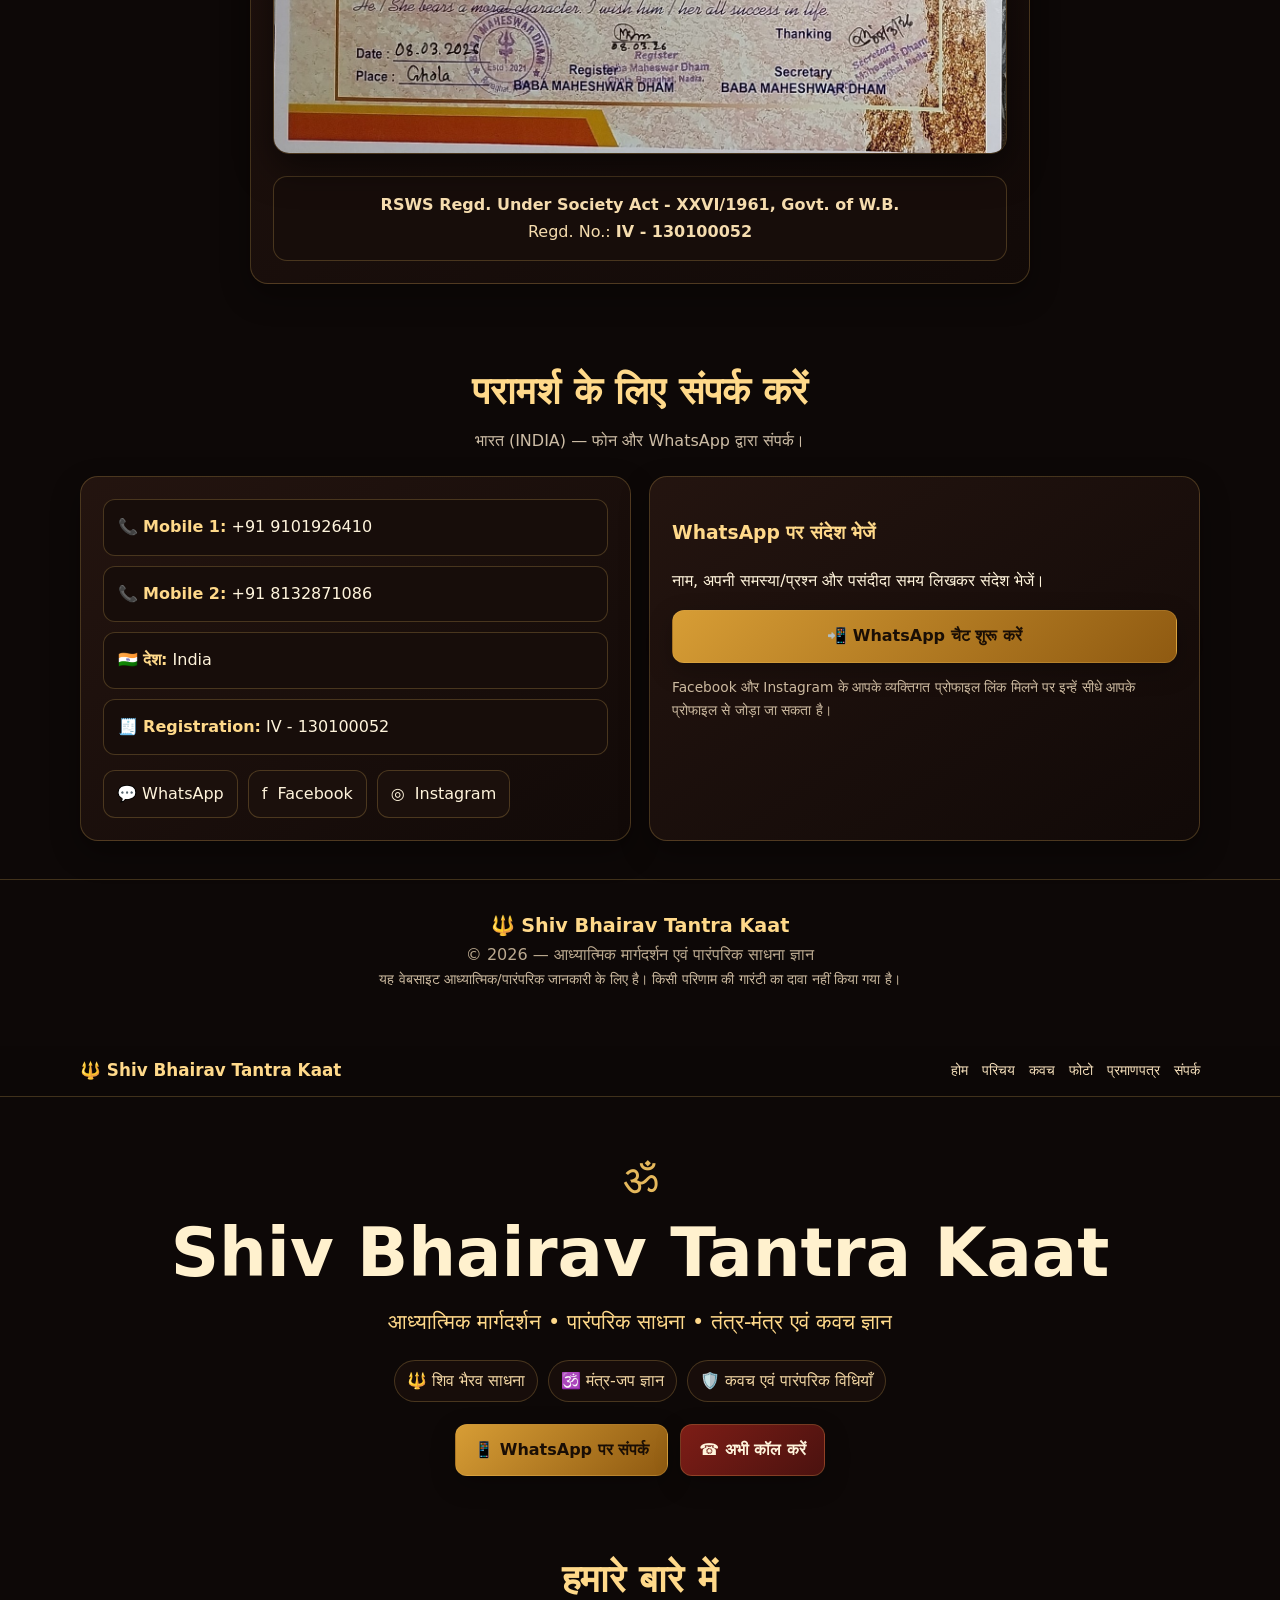
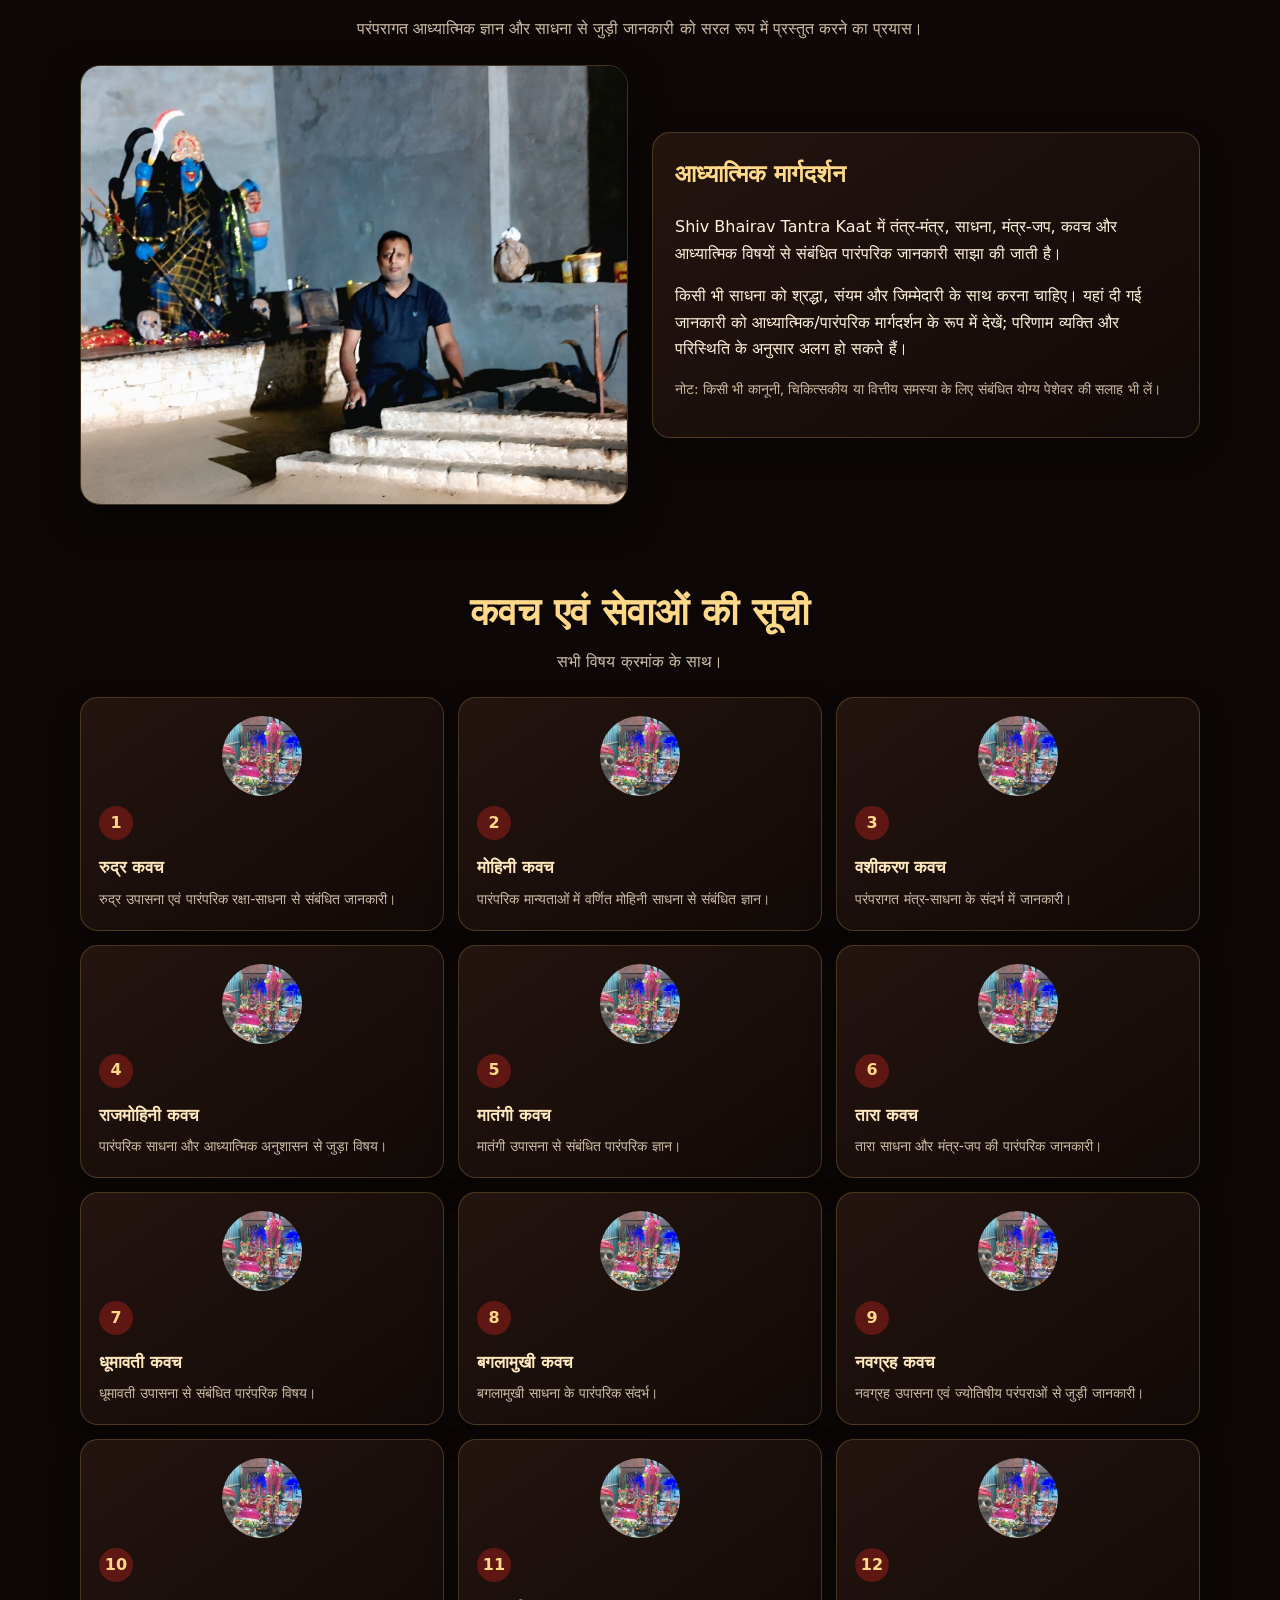
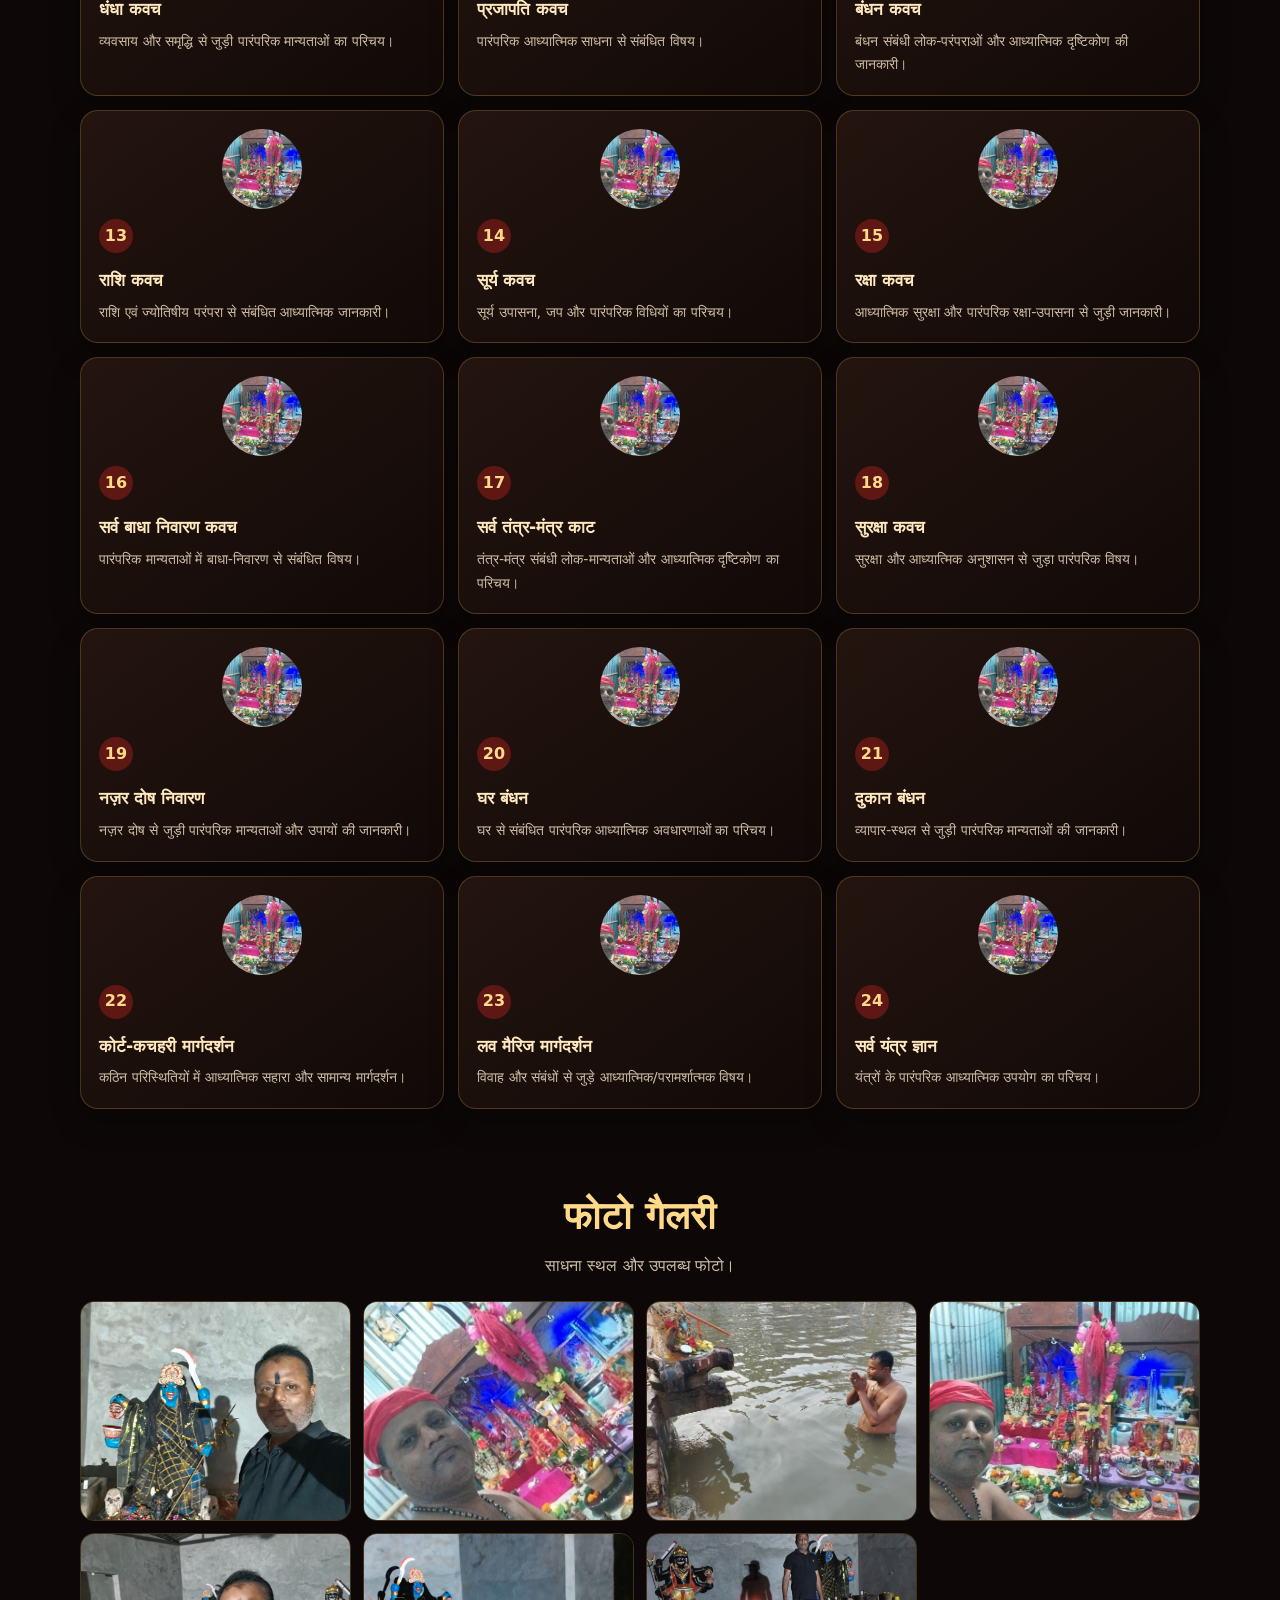
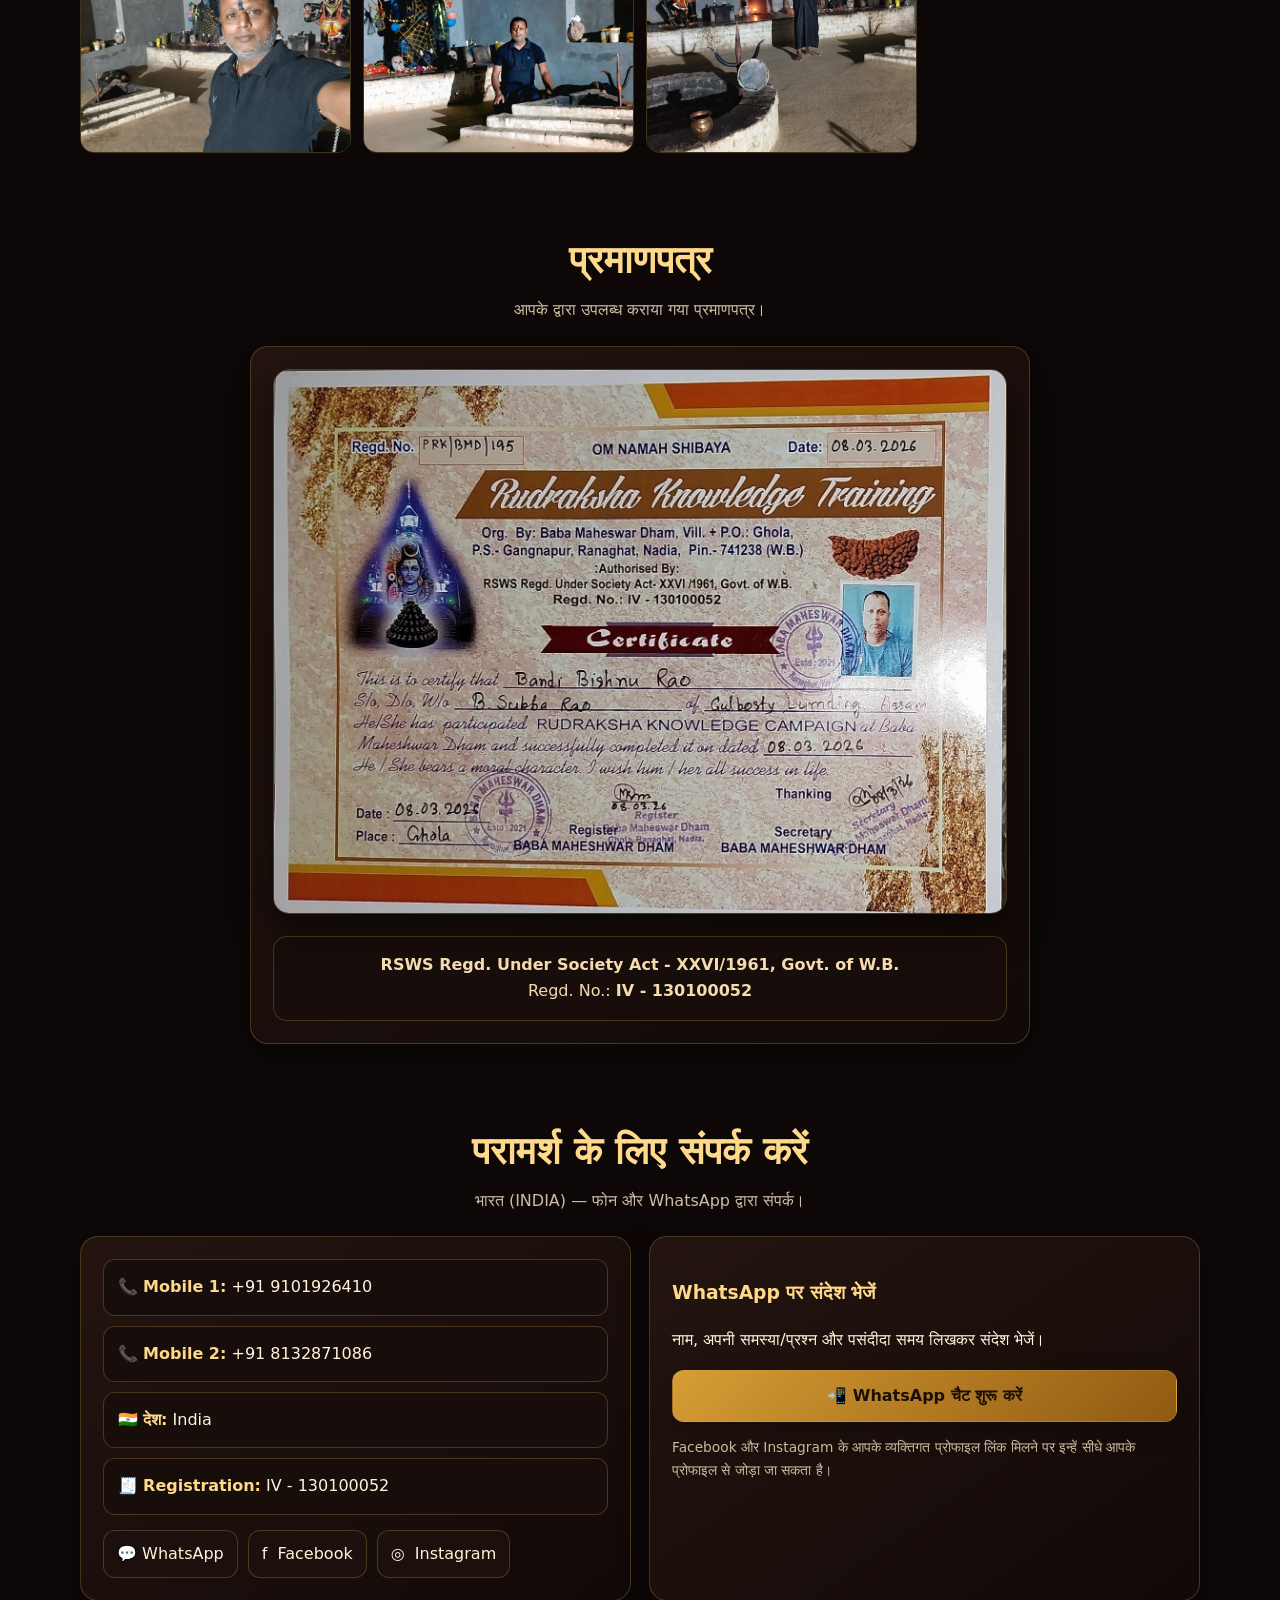
==== commit e3eb72d5: "Add background image to .kavach element" ====
--- a/index.html
+++ b/index.html
@@ -40,6 +40,7 @@
 .card{background:linear-gradient(145deg,rgba(37,21,16,.96),rgba(18,10,8,.96));border:1px solid var(--line);border-radius:18px;padding:22px;box-shadow:0 12px 30px #0005}
 .grid{display:grid;grid-template-columns:repeat(3,1fr);gap:14px}
 .kavach{padding:18px}
+ .kavach::before{content:"";display:block;width:80px;height:80px;background:url("assets/photo-04.jpg") center/cover;border-radius:50%;margin:0 auto 10px} 
 .num{display:inline-grid;place-items:center;width:34px;height:34px;border-radius:50%;background:#5e1712;color:var(--gold2);font-weight:900;margin-bottom:10px}
 .kavach h3{font-size:1.08rem;margin:3px 0 6px;color:#ffe8bd}
 .kavach p{font-size:.9rem;color:var(--muted);margin:0}
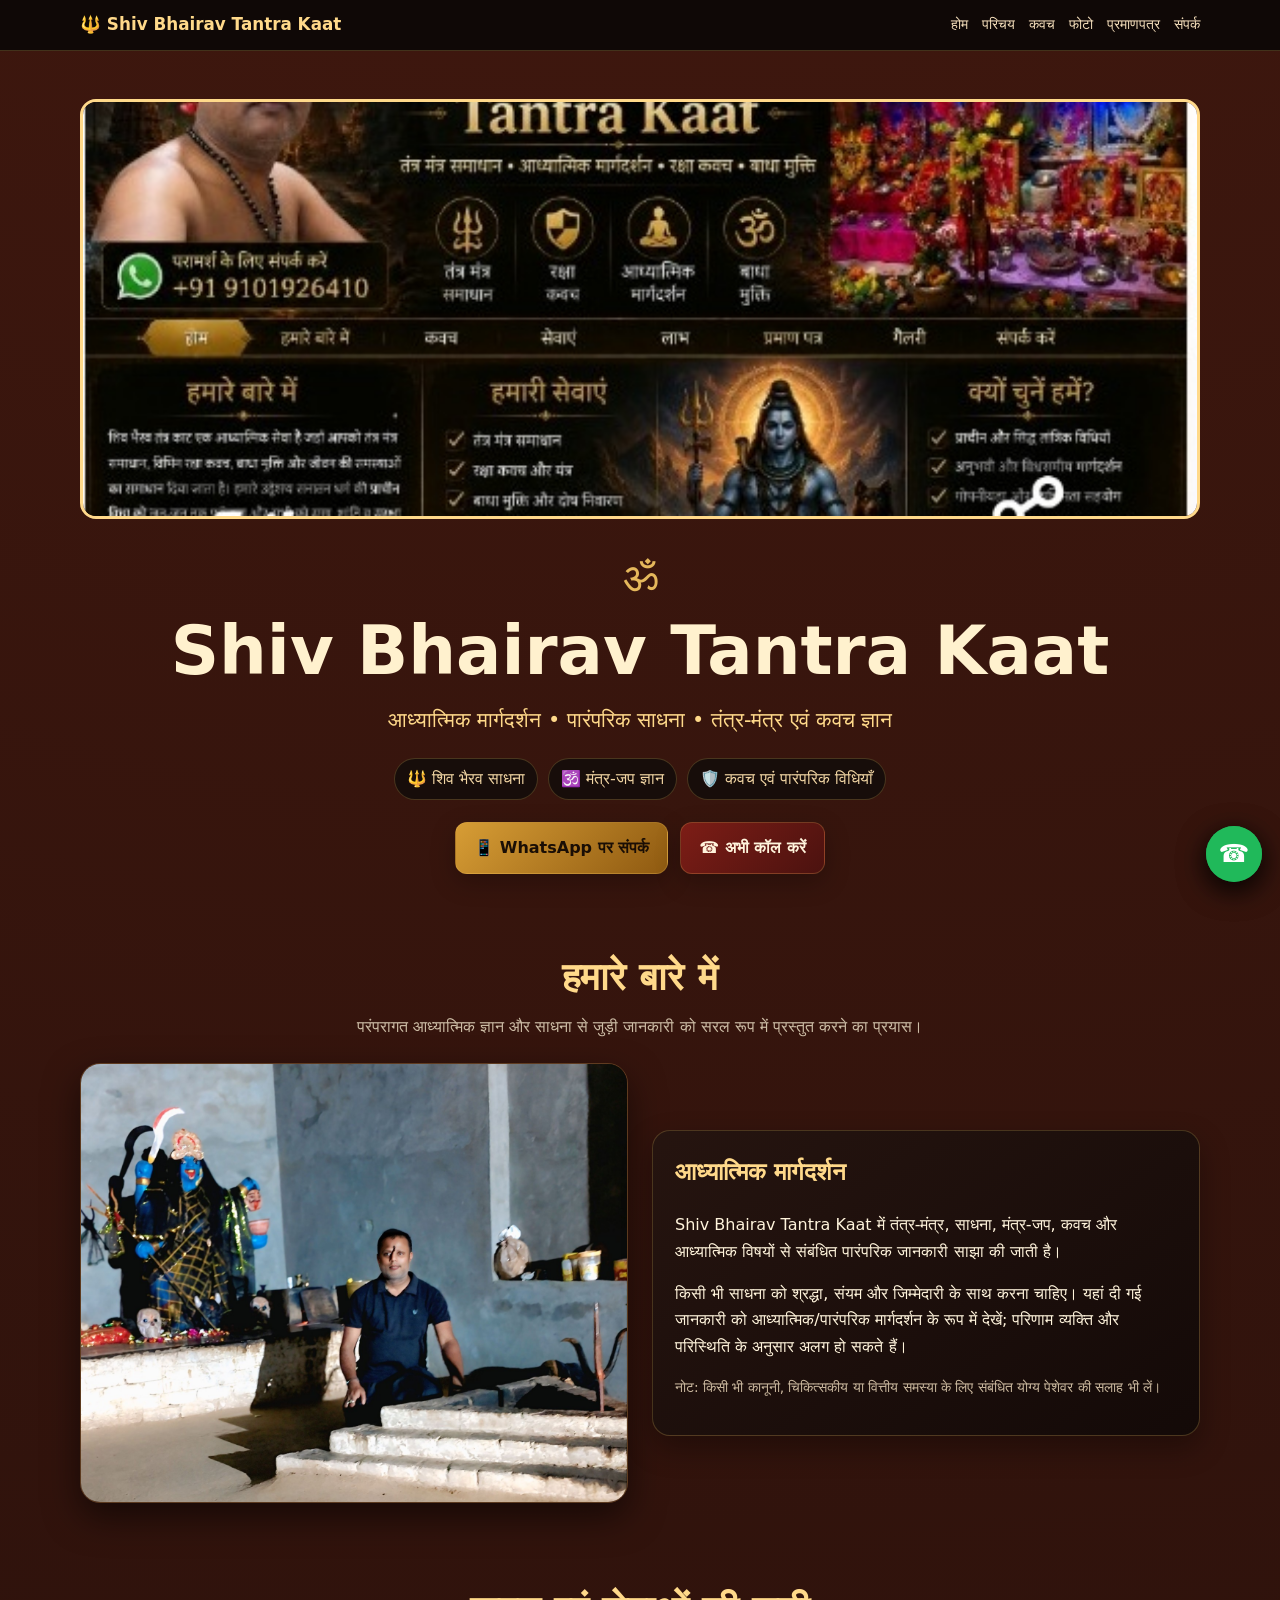
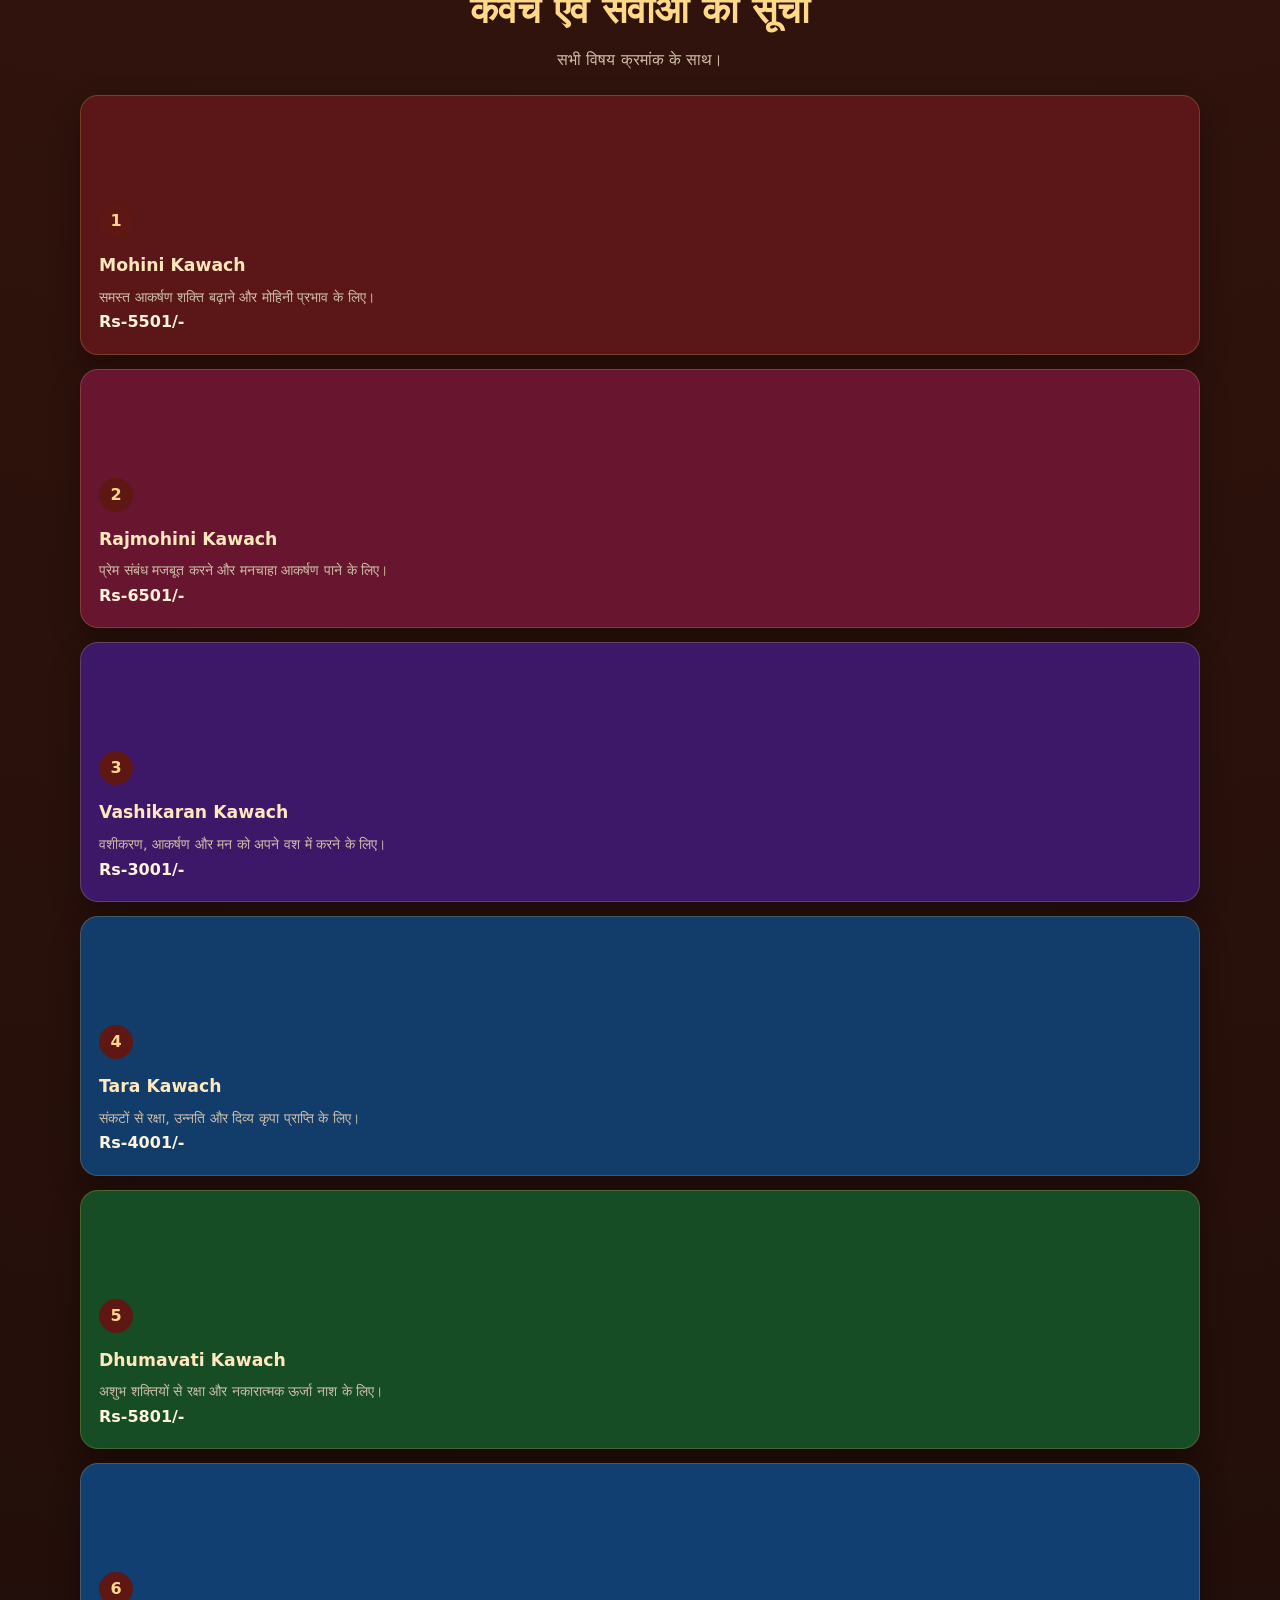
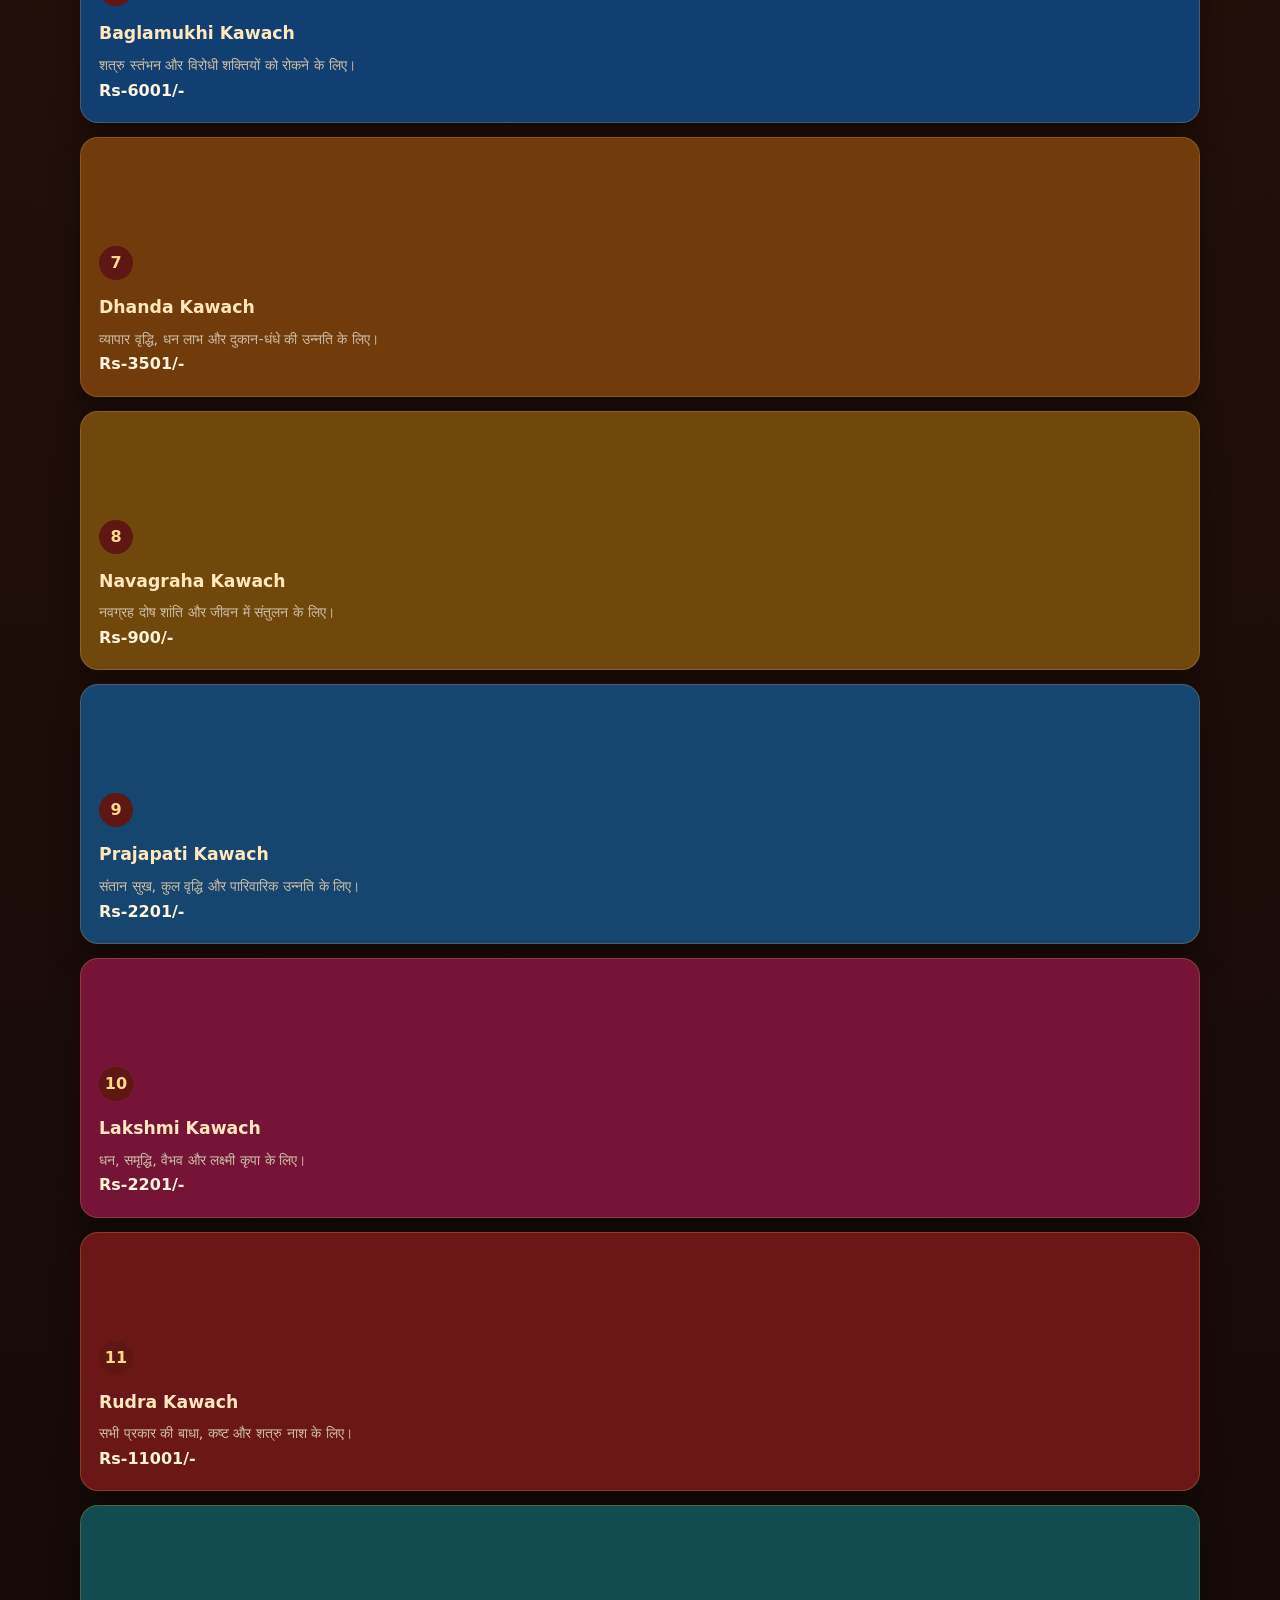
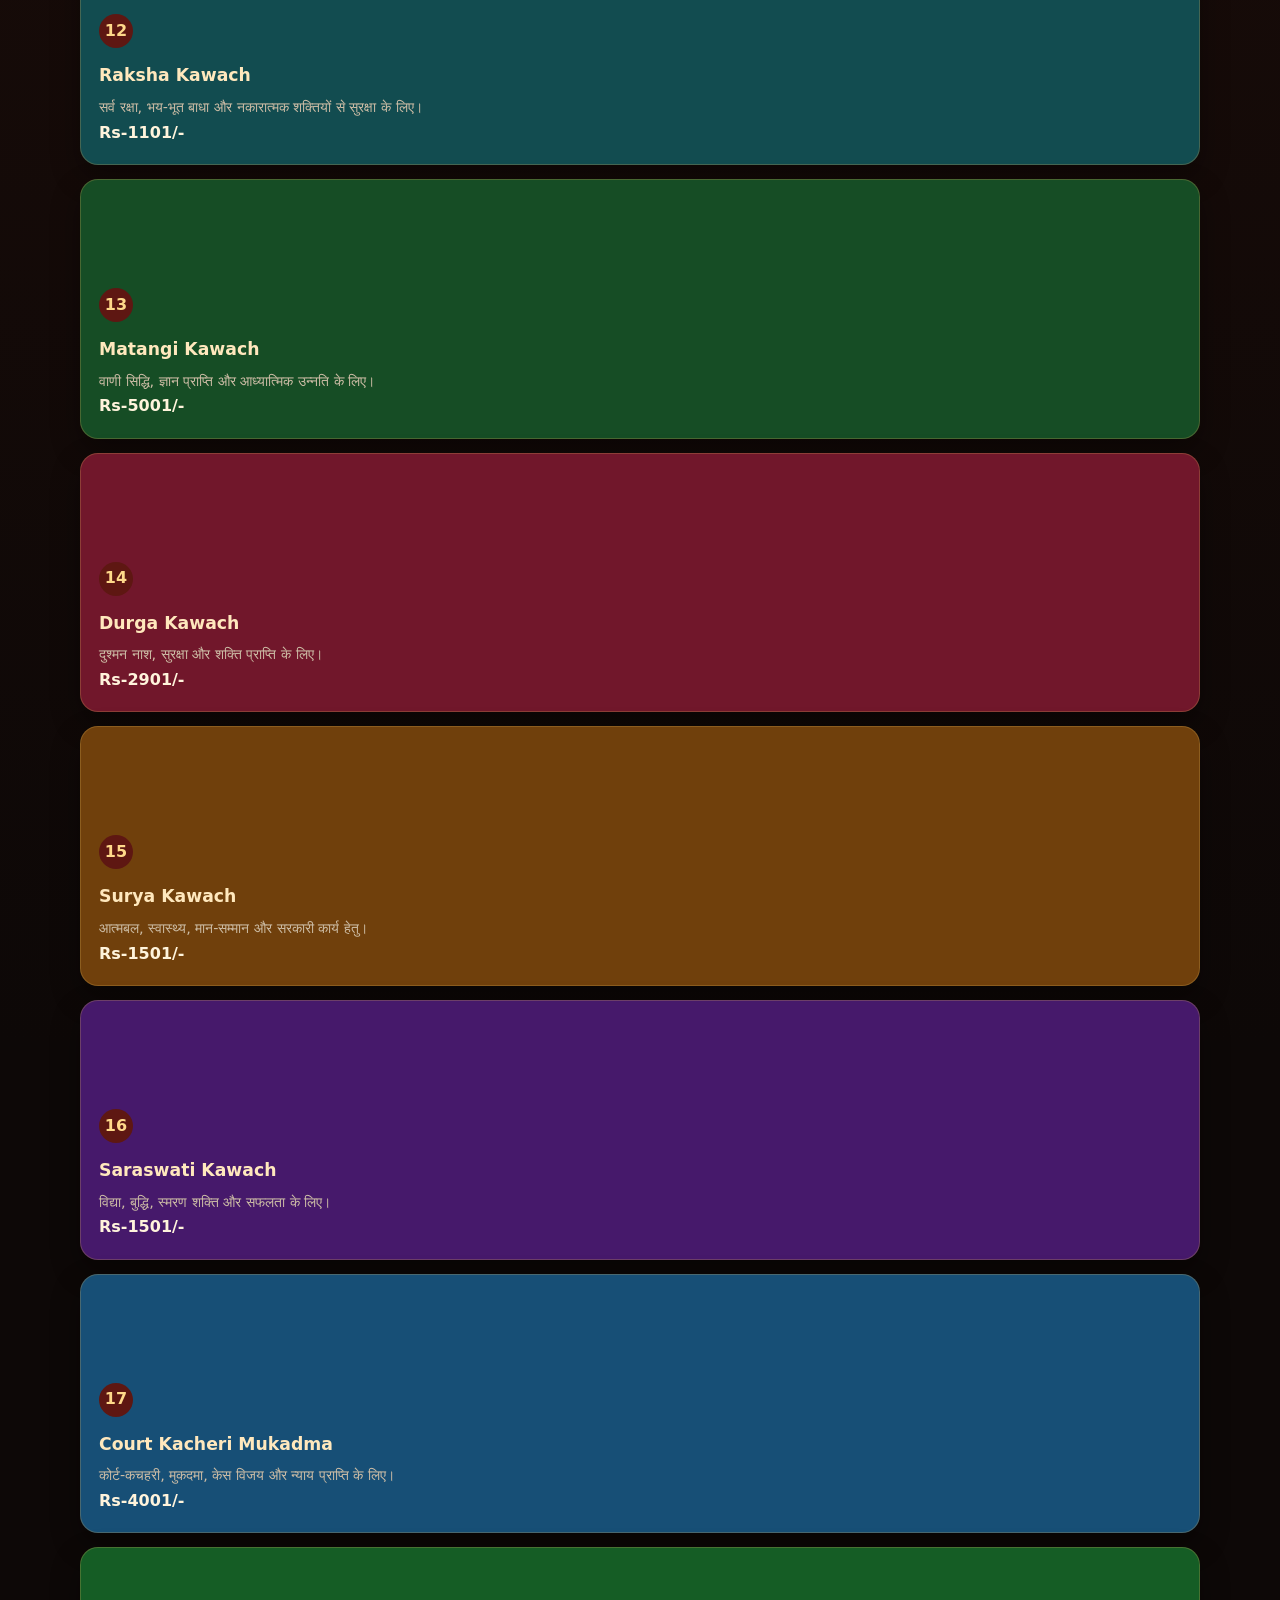
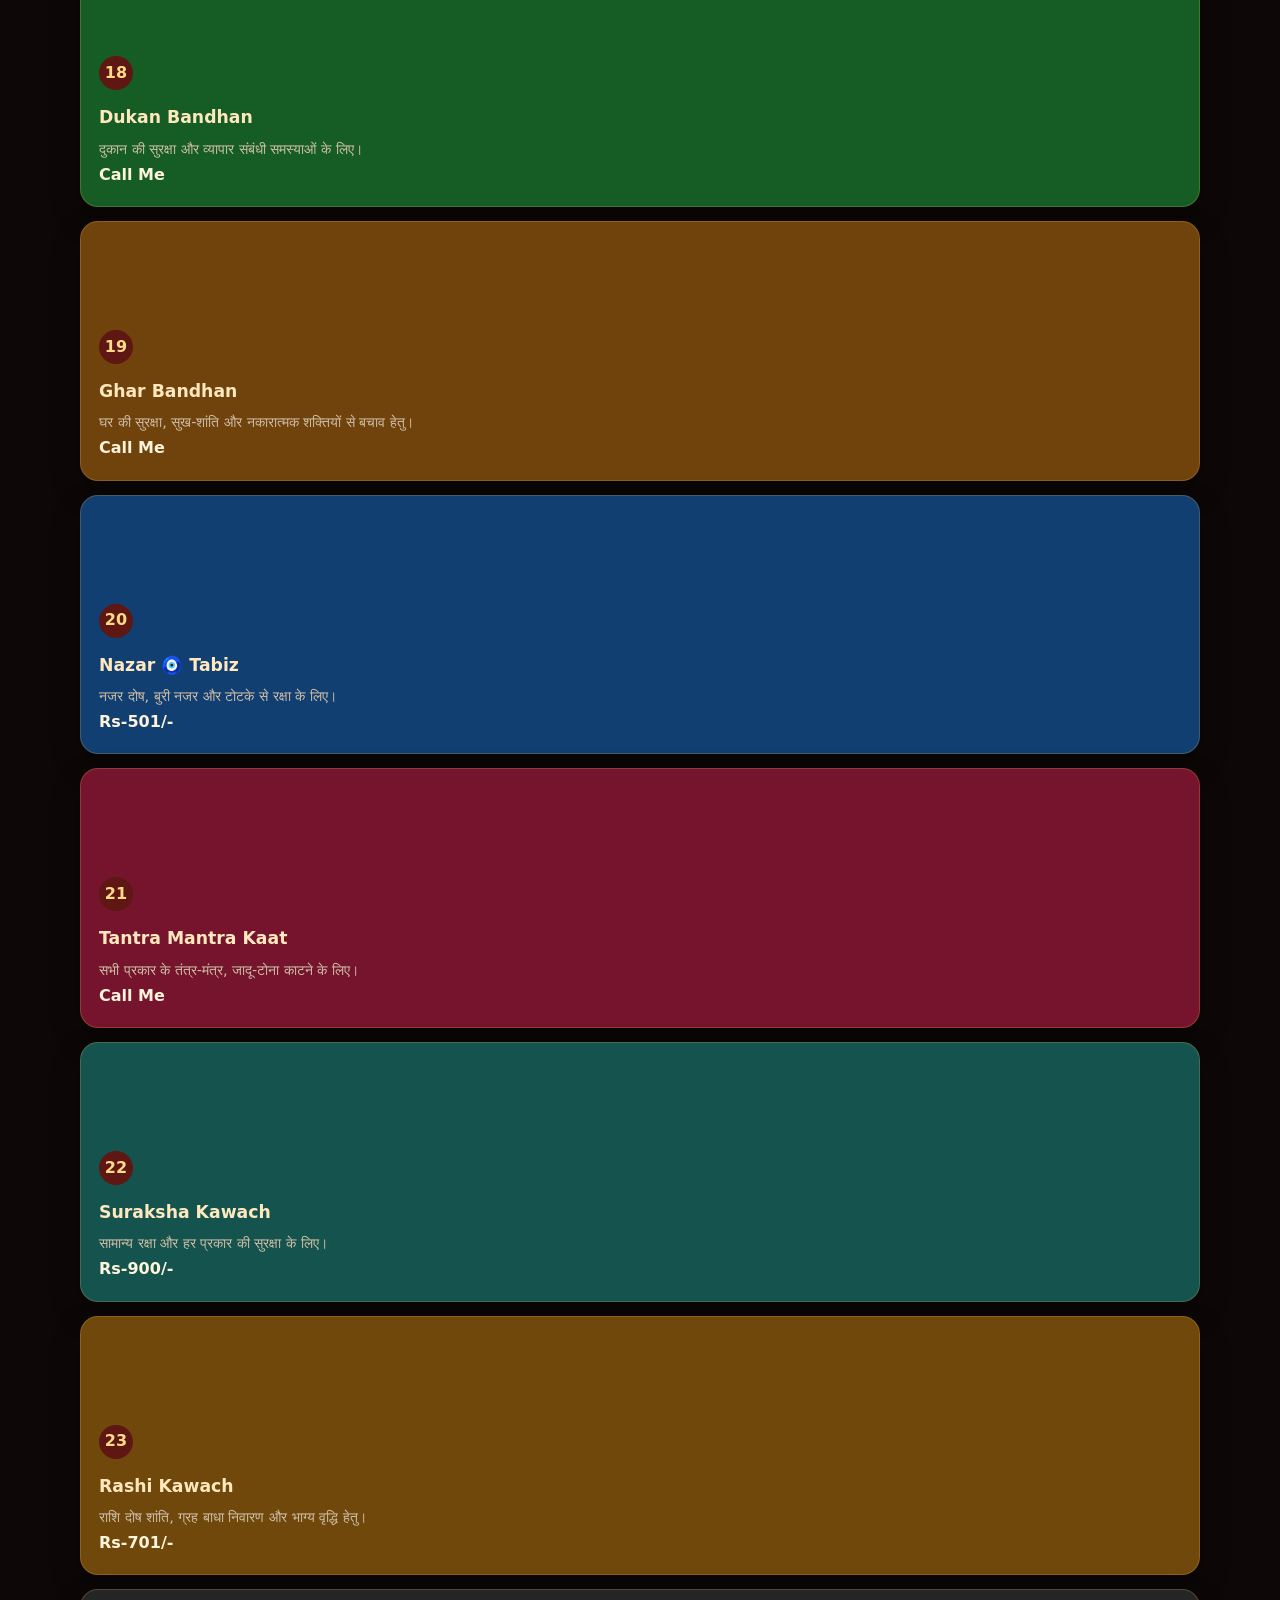
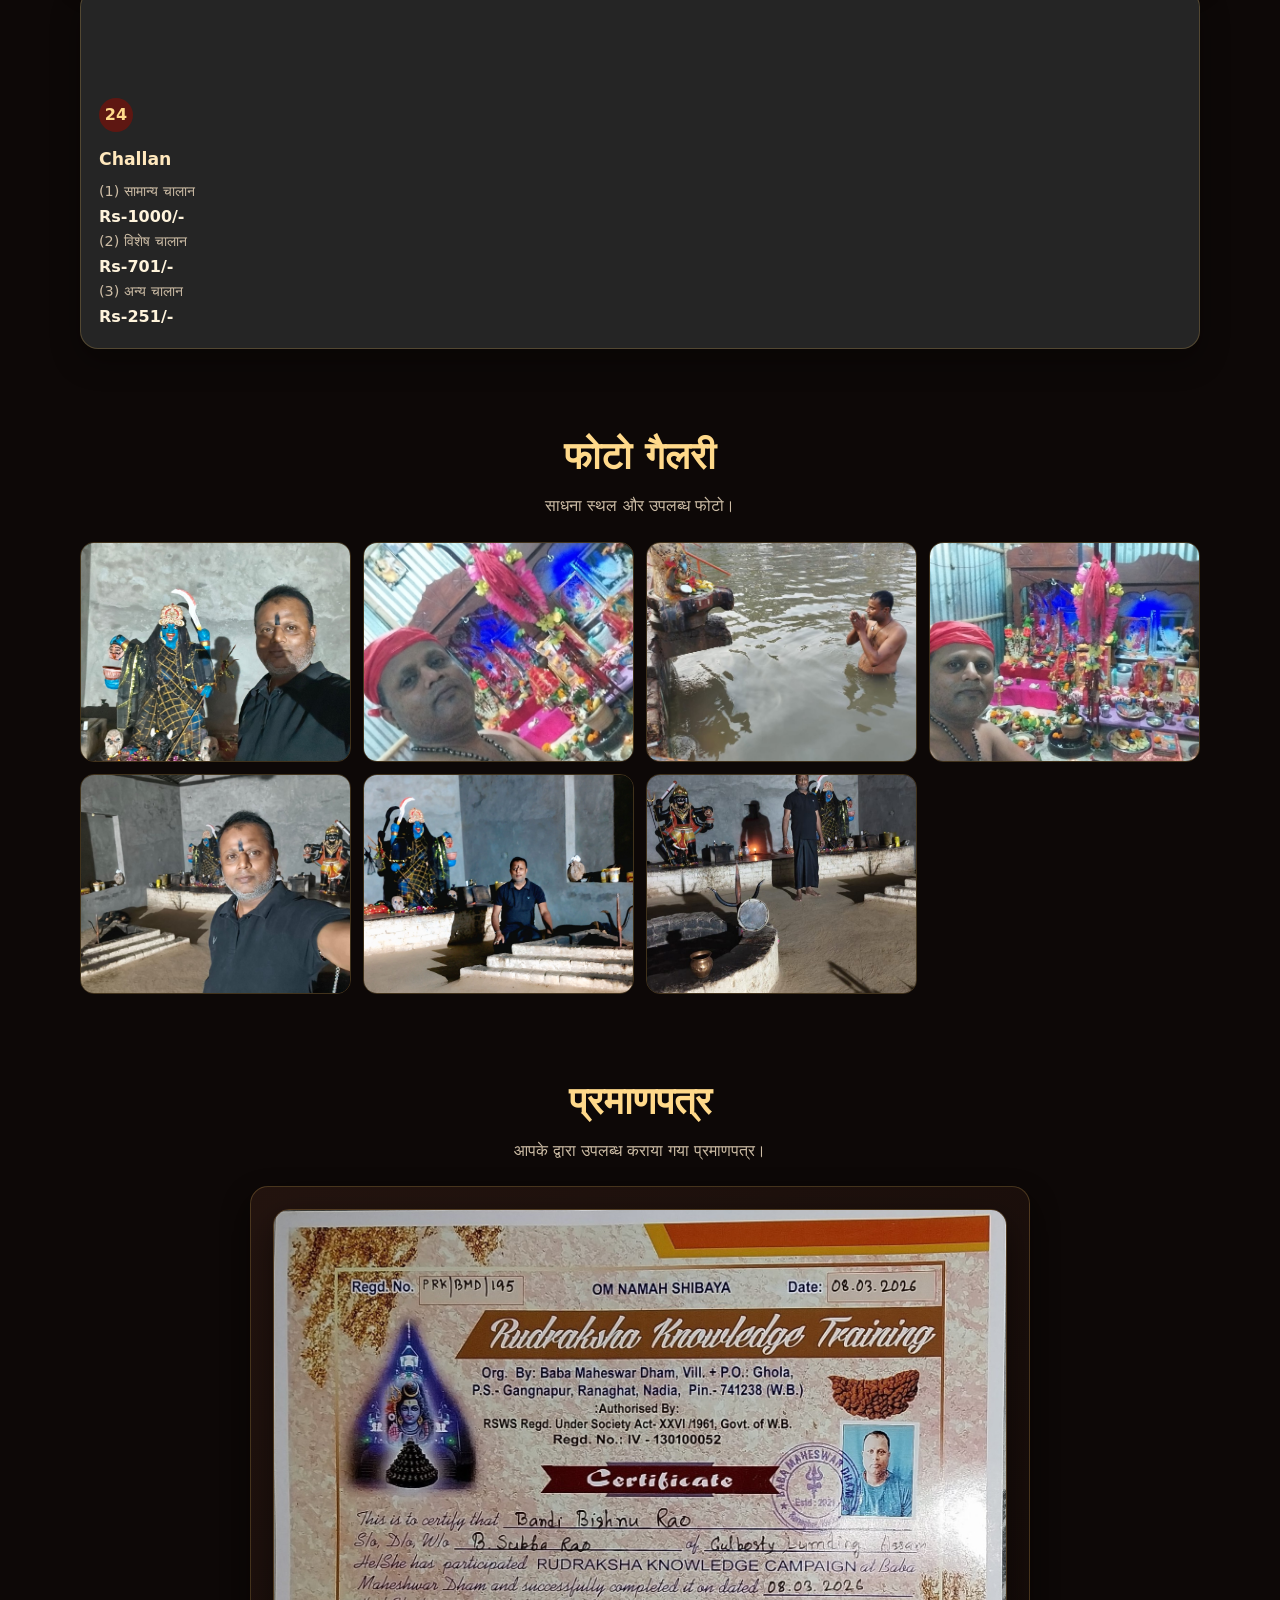
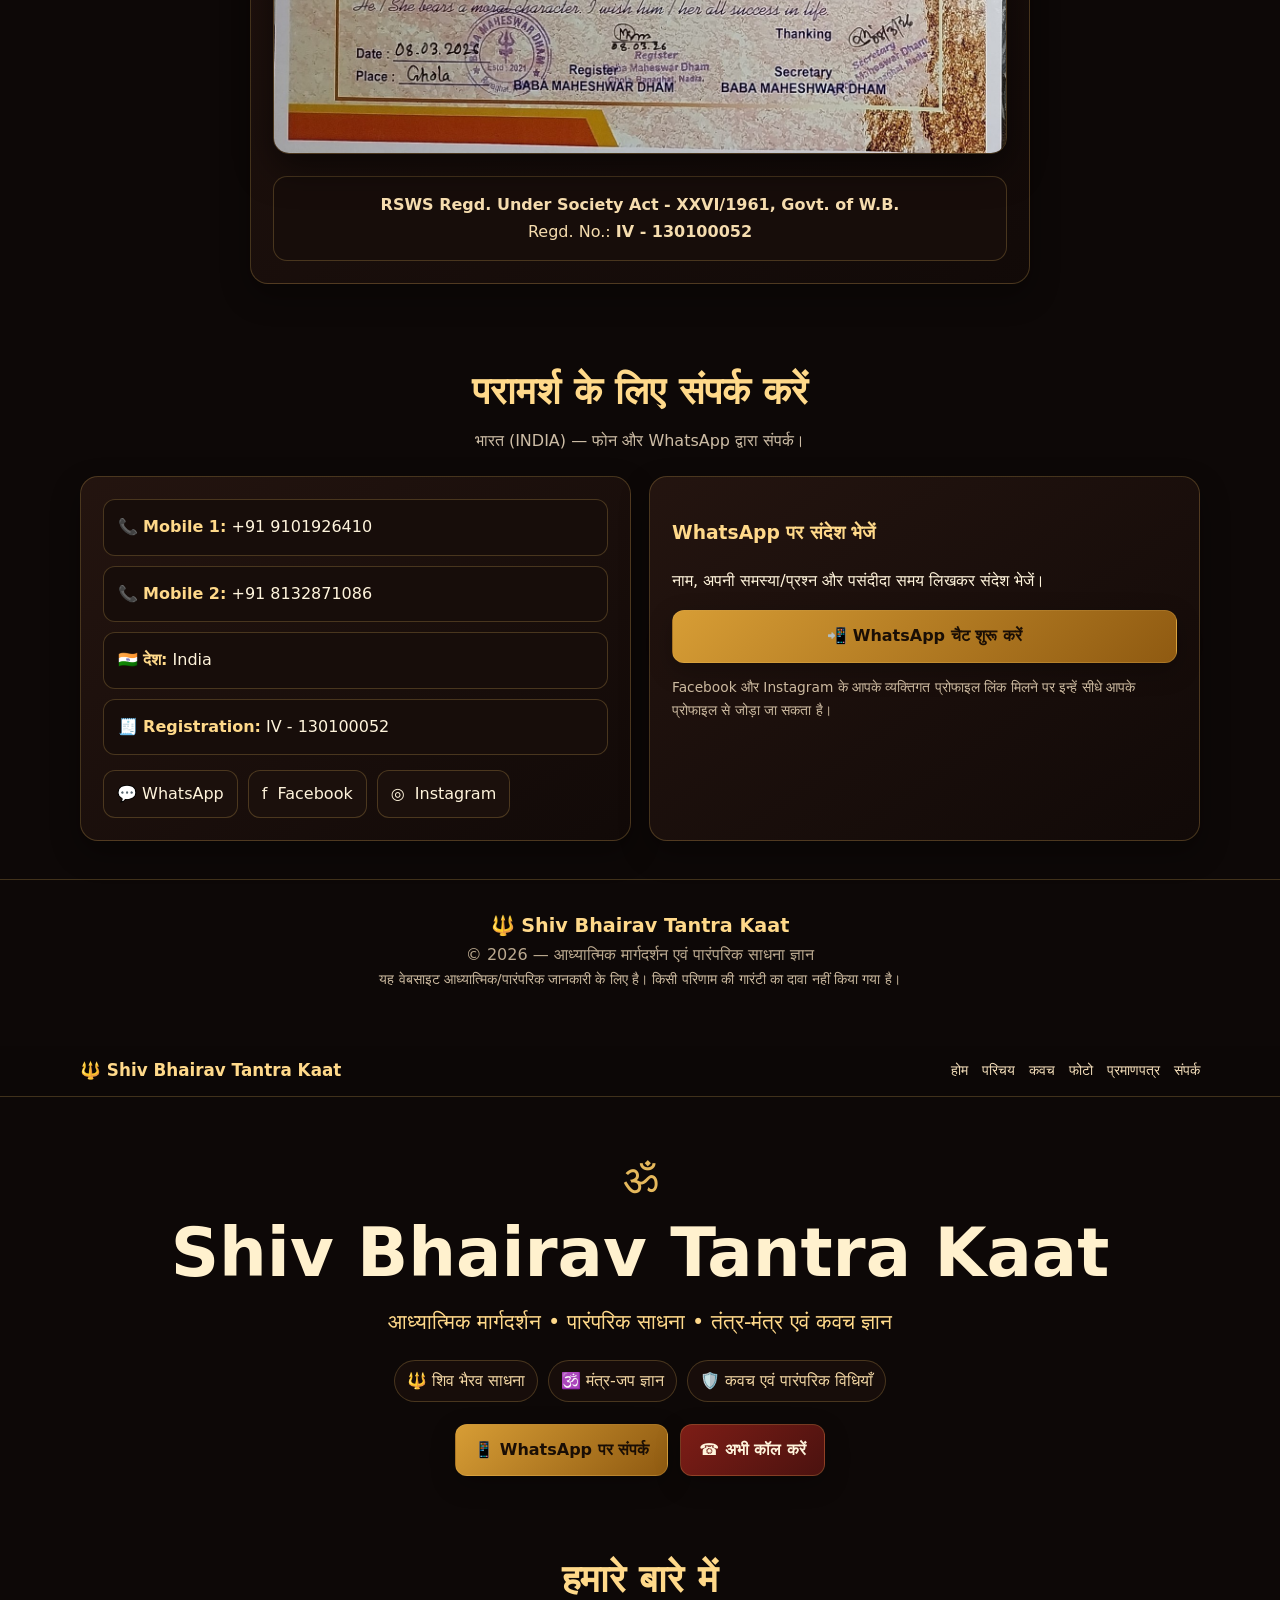
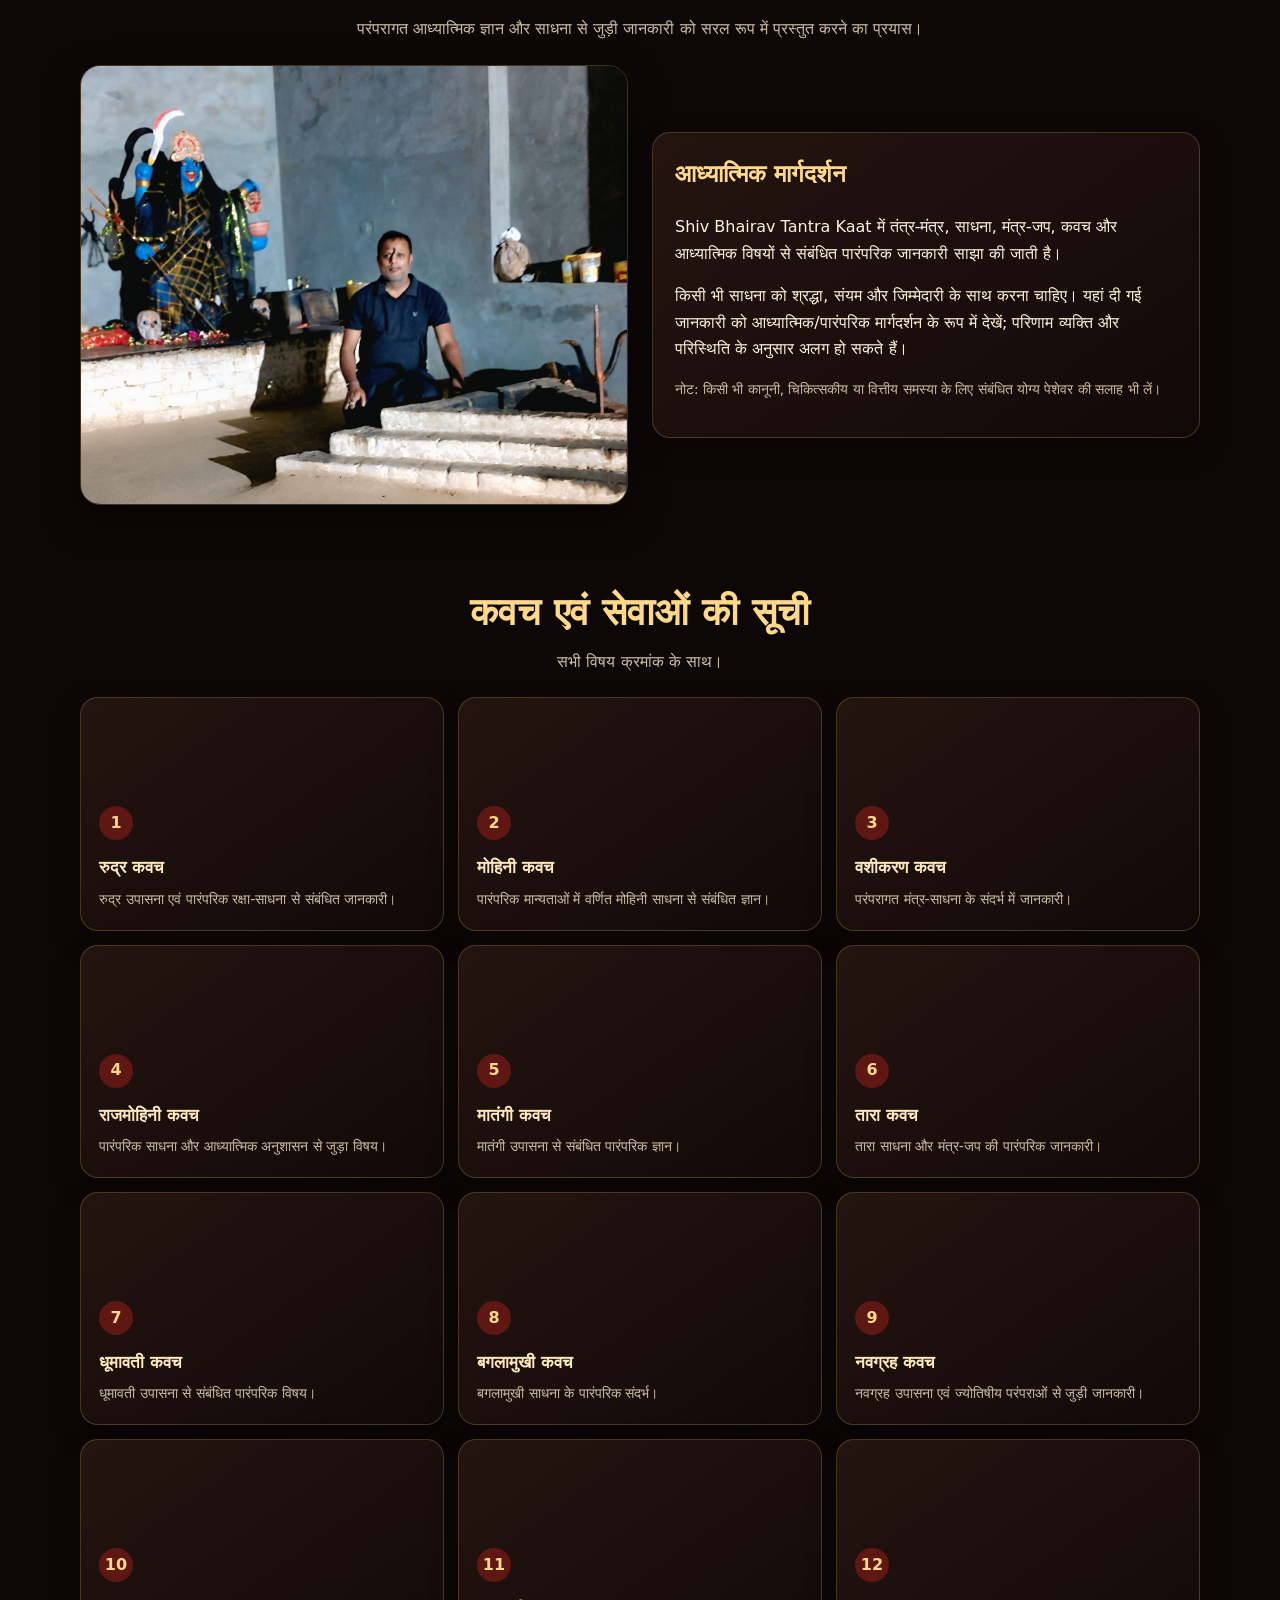
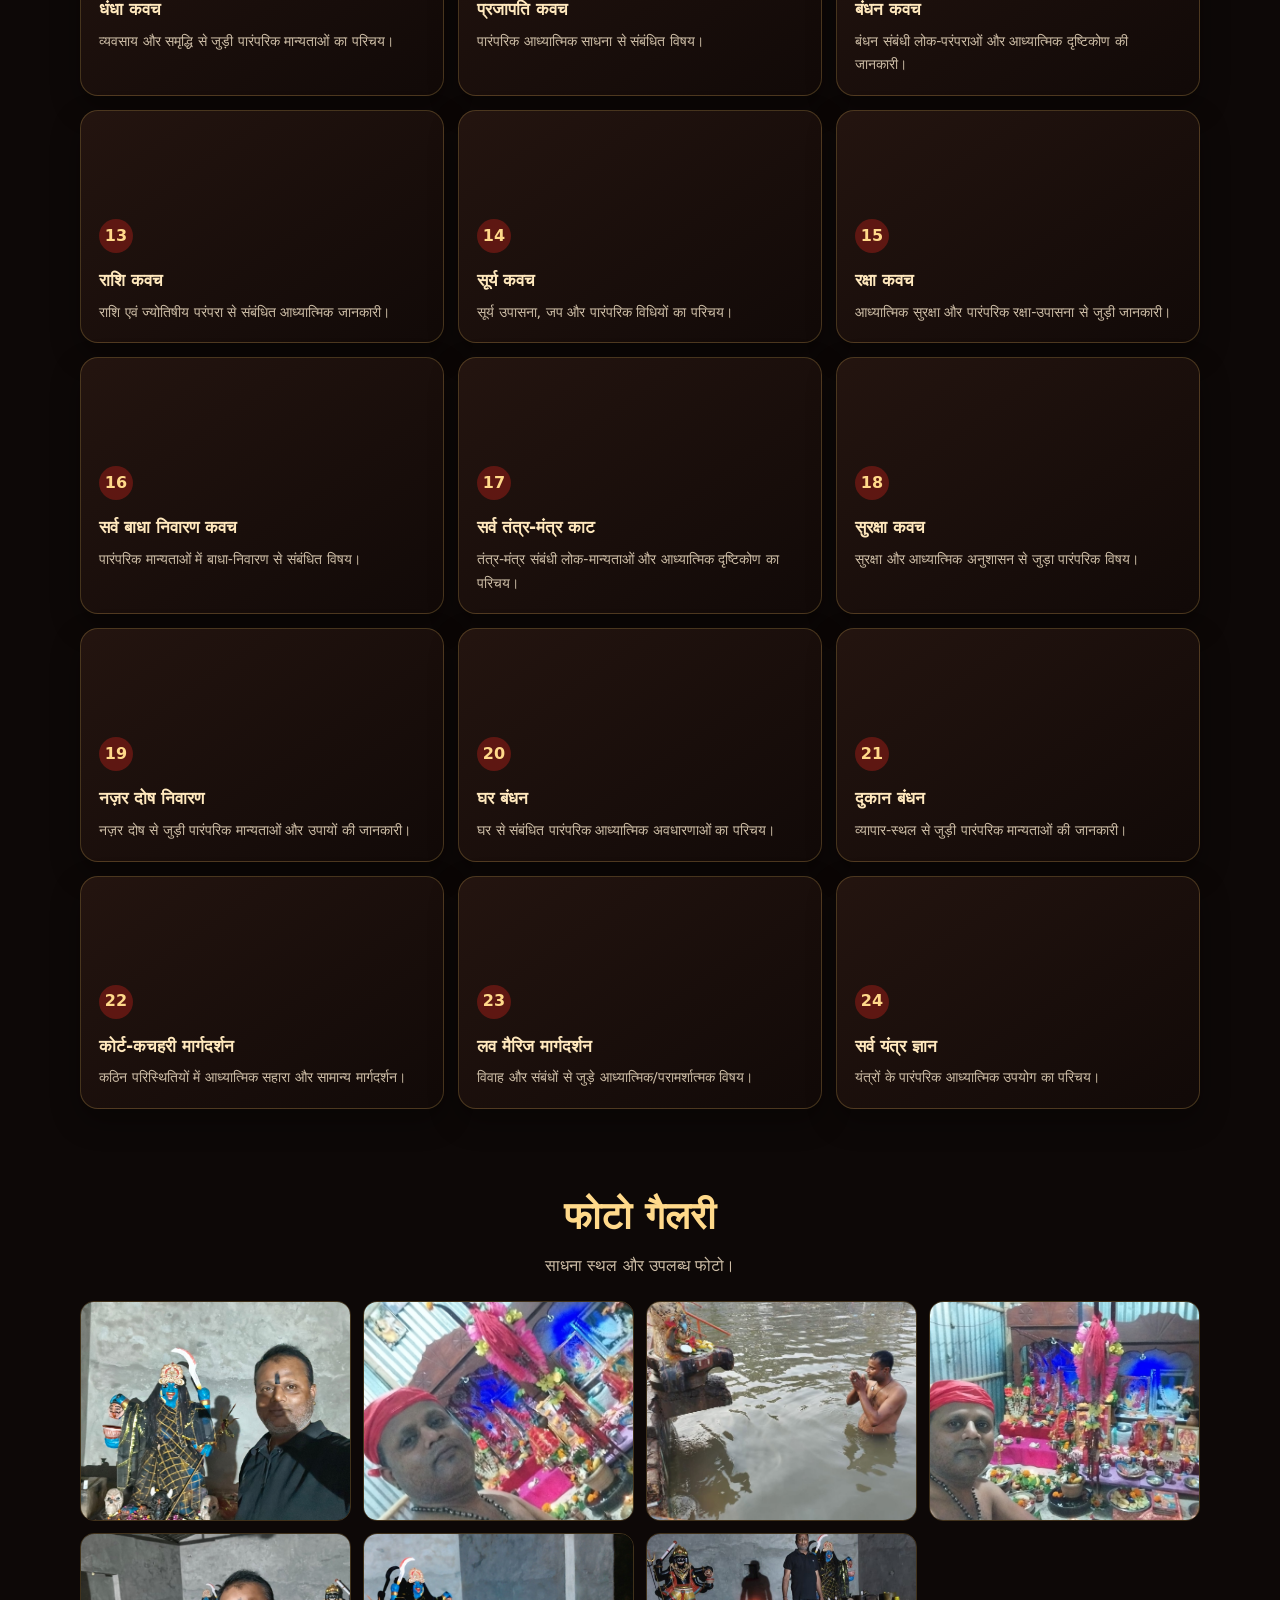
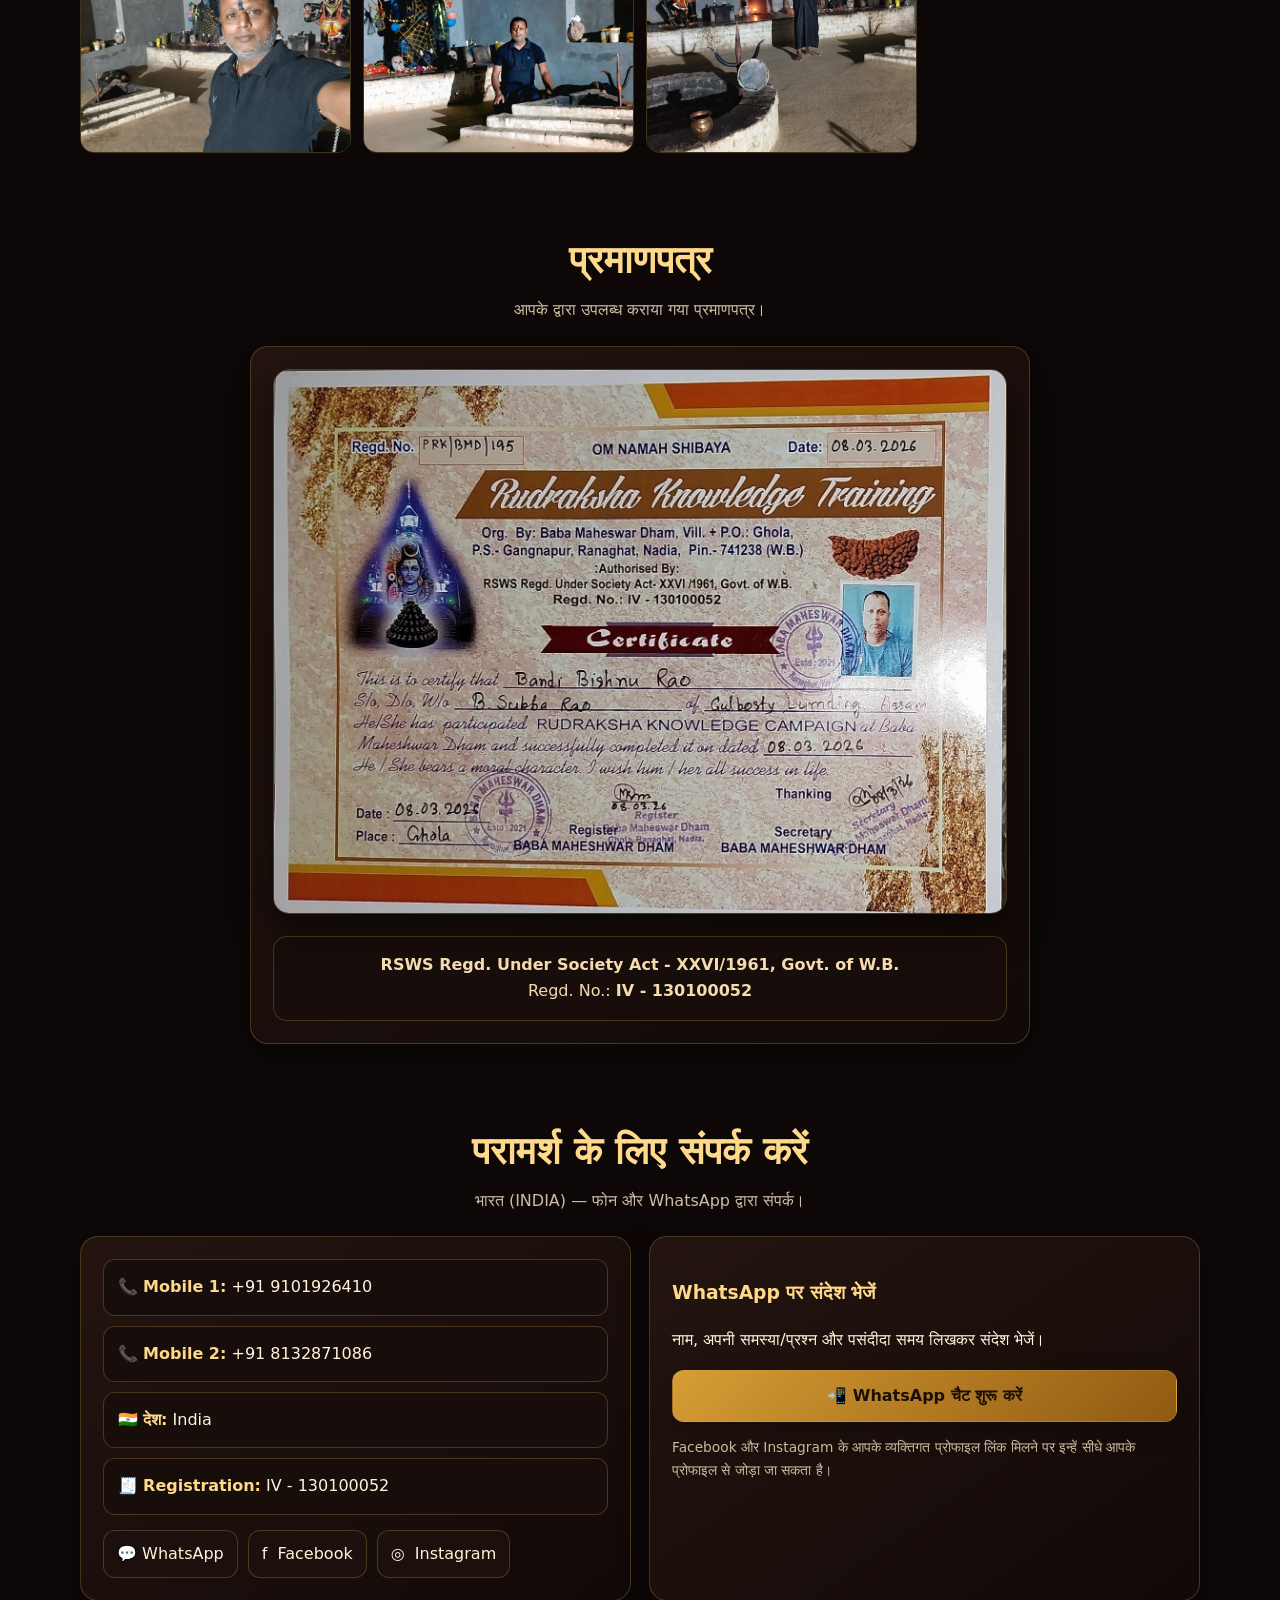
==== commit 6a95409b: "Update index.html" ====
--- a/index.html
+++ b/index.html
@@ -40,7 +40,7 @@
 .card{background:linear-gradient(145deg,rgba(37,21,16,.96),rgba(18,10,8,.96));border:1px solid var(--line);border-radius:18px;padding:22px;box-shadow:0 12px 30px #0005}
 .grid{display:grid;grid-template-columns:repeat(3,1fr);gap:14px}
 .kavach{padding:18px}
- .kavach::before{content:"";display:block;width:80px;height:80px;background:url("assets/photo-04.jpg") center/cover;border-radius:50%;margin:0 auto 10px} 
+ .kavach::before{content:"";display:block;width:80px;height:80px;background:url("assets/photo-04.jpg") center/containt;border-radius:50%;margin:0 auto 10px} 
 .num{display:inline-grid;place-items:center;width:34px;height:34px;border-radius:50%;background:#5e1712;color:var(--gold2);font-weight:900;margin-bottom:10px}
 .kavach h3{font-size:1.08rem;margin:3px 0 6px;color:#ffe8bd}
 .kavach p{font-size:.9rem;color:var(--muted);margin:0}
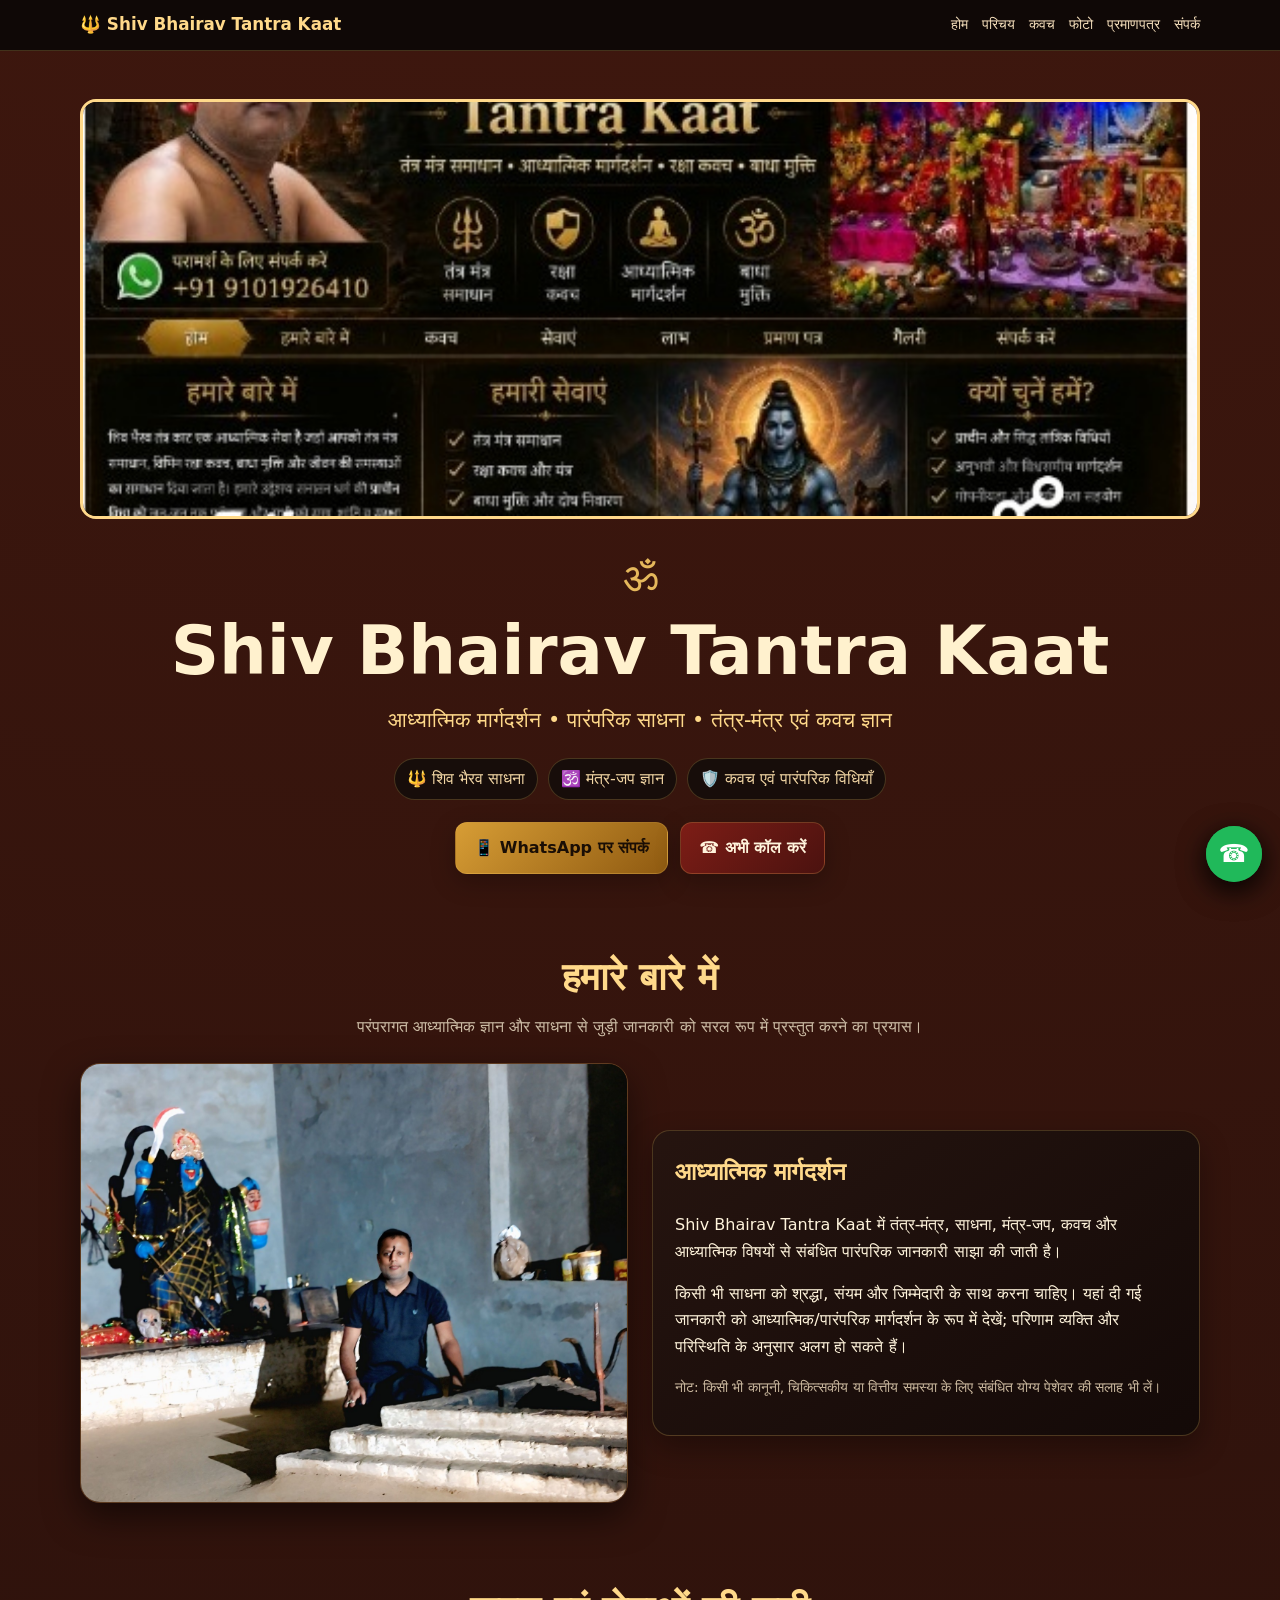
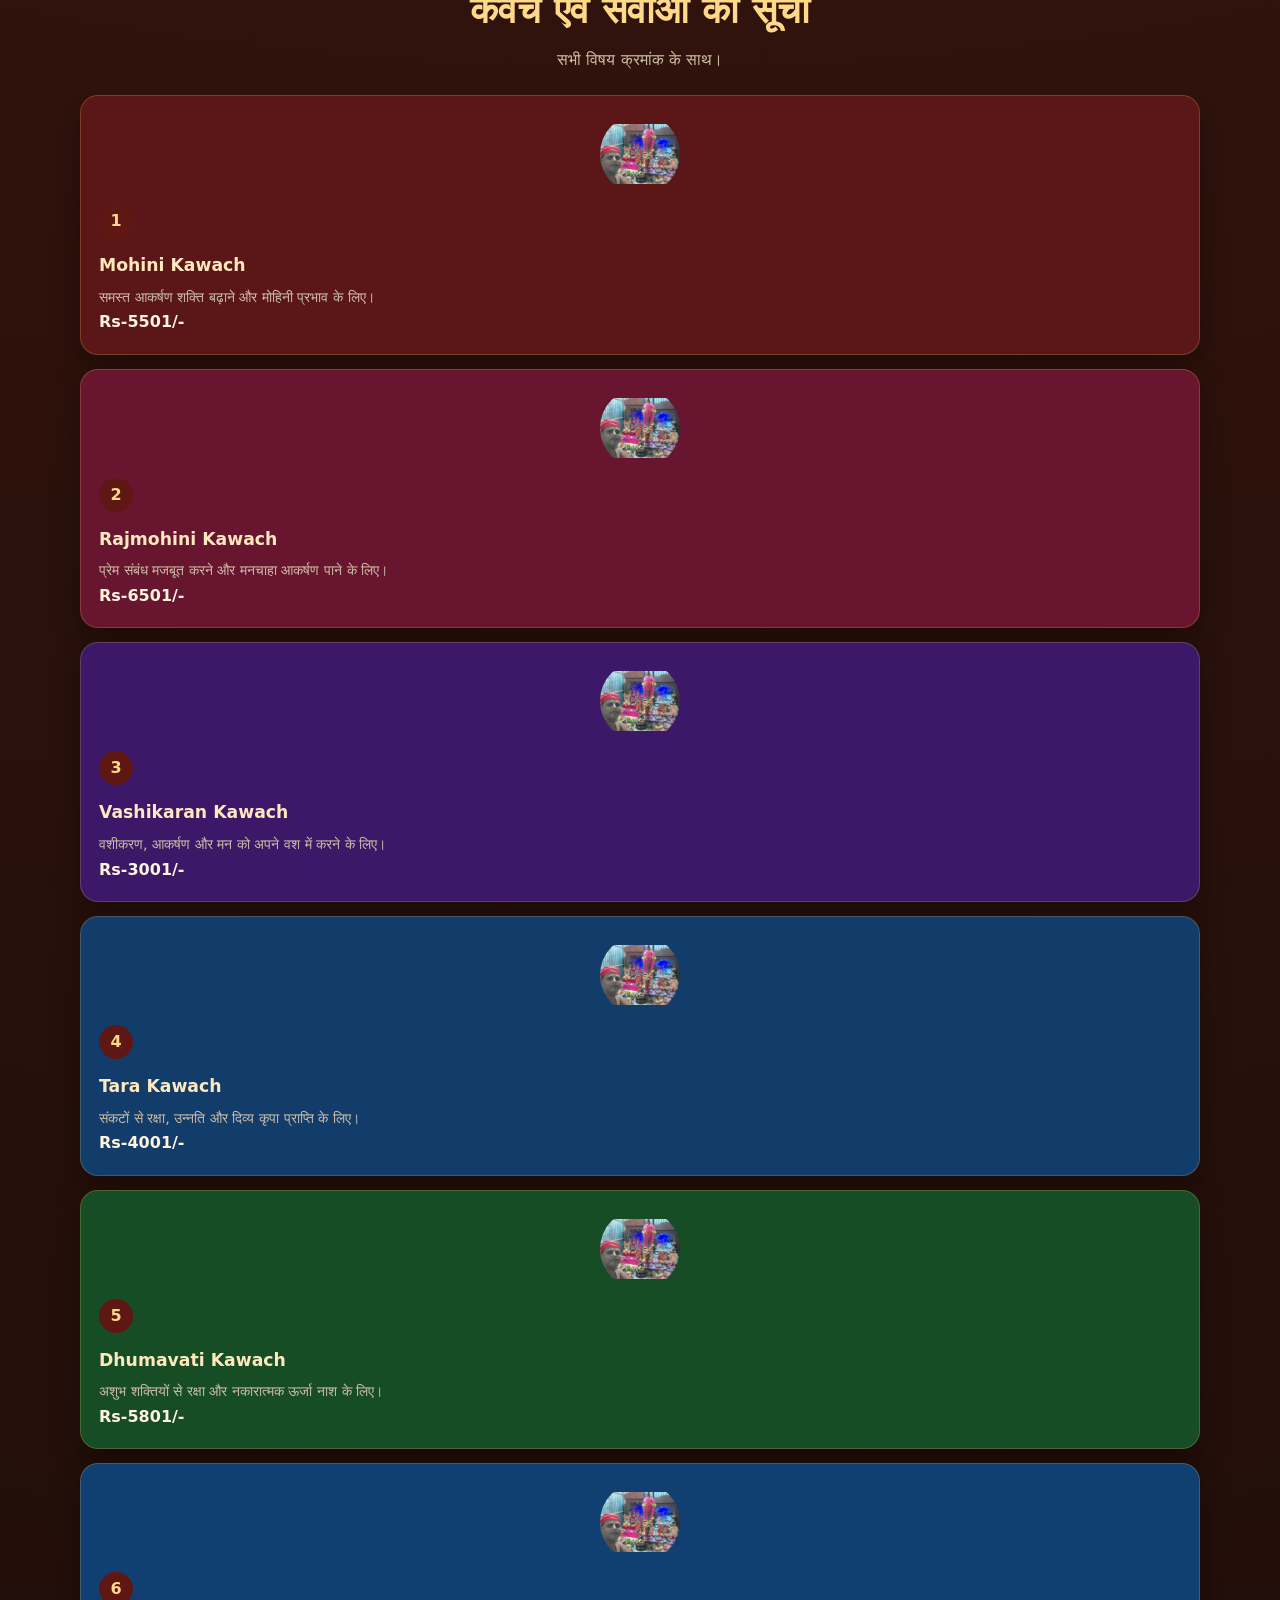
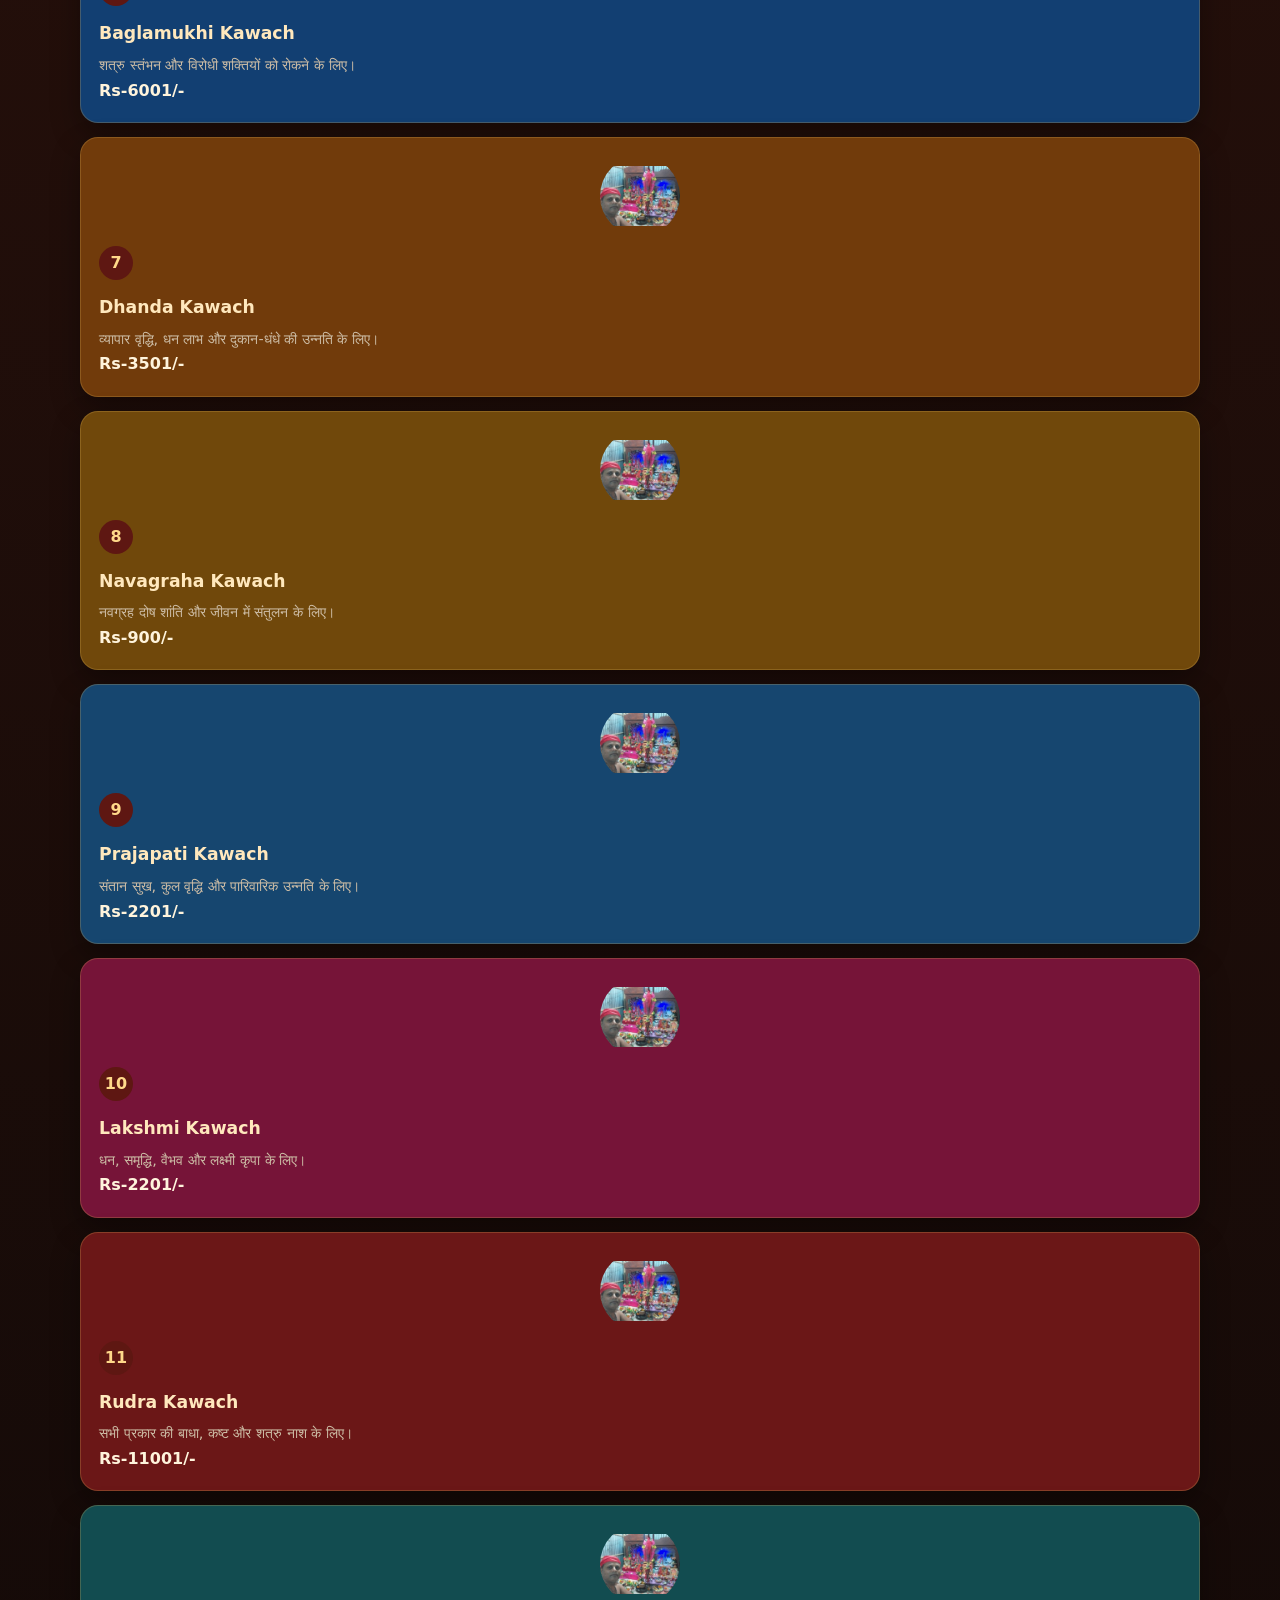
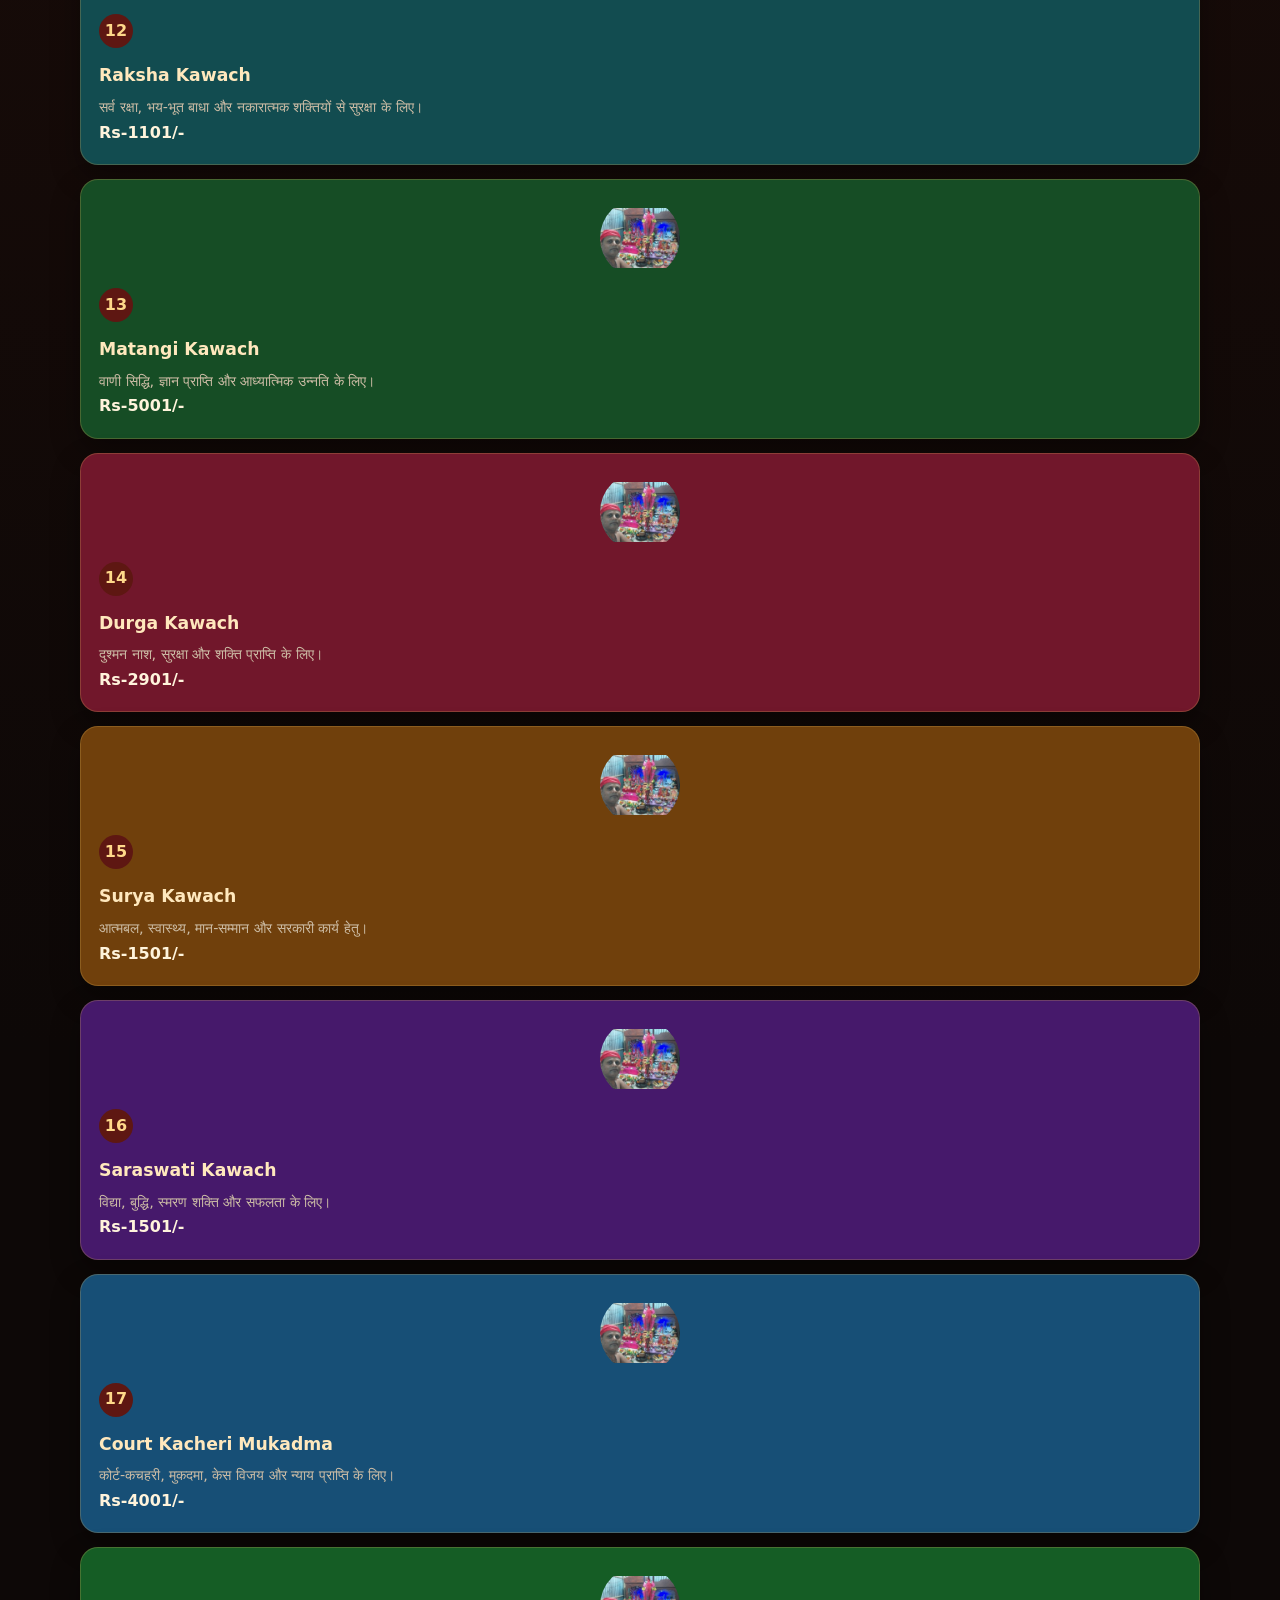
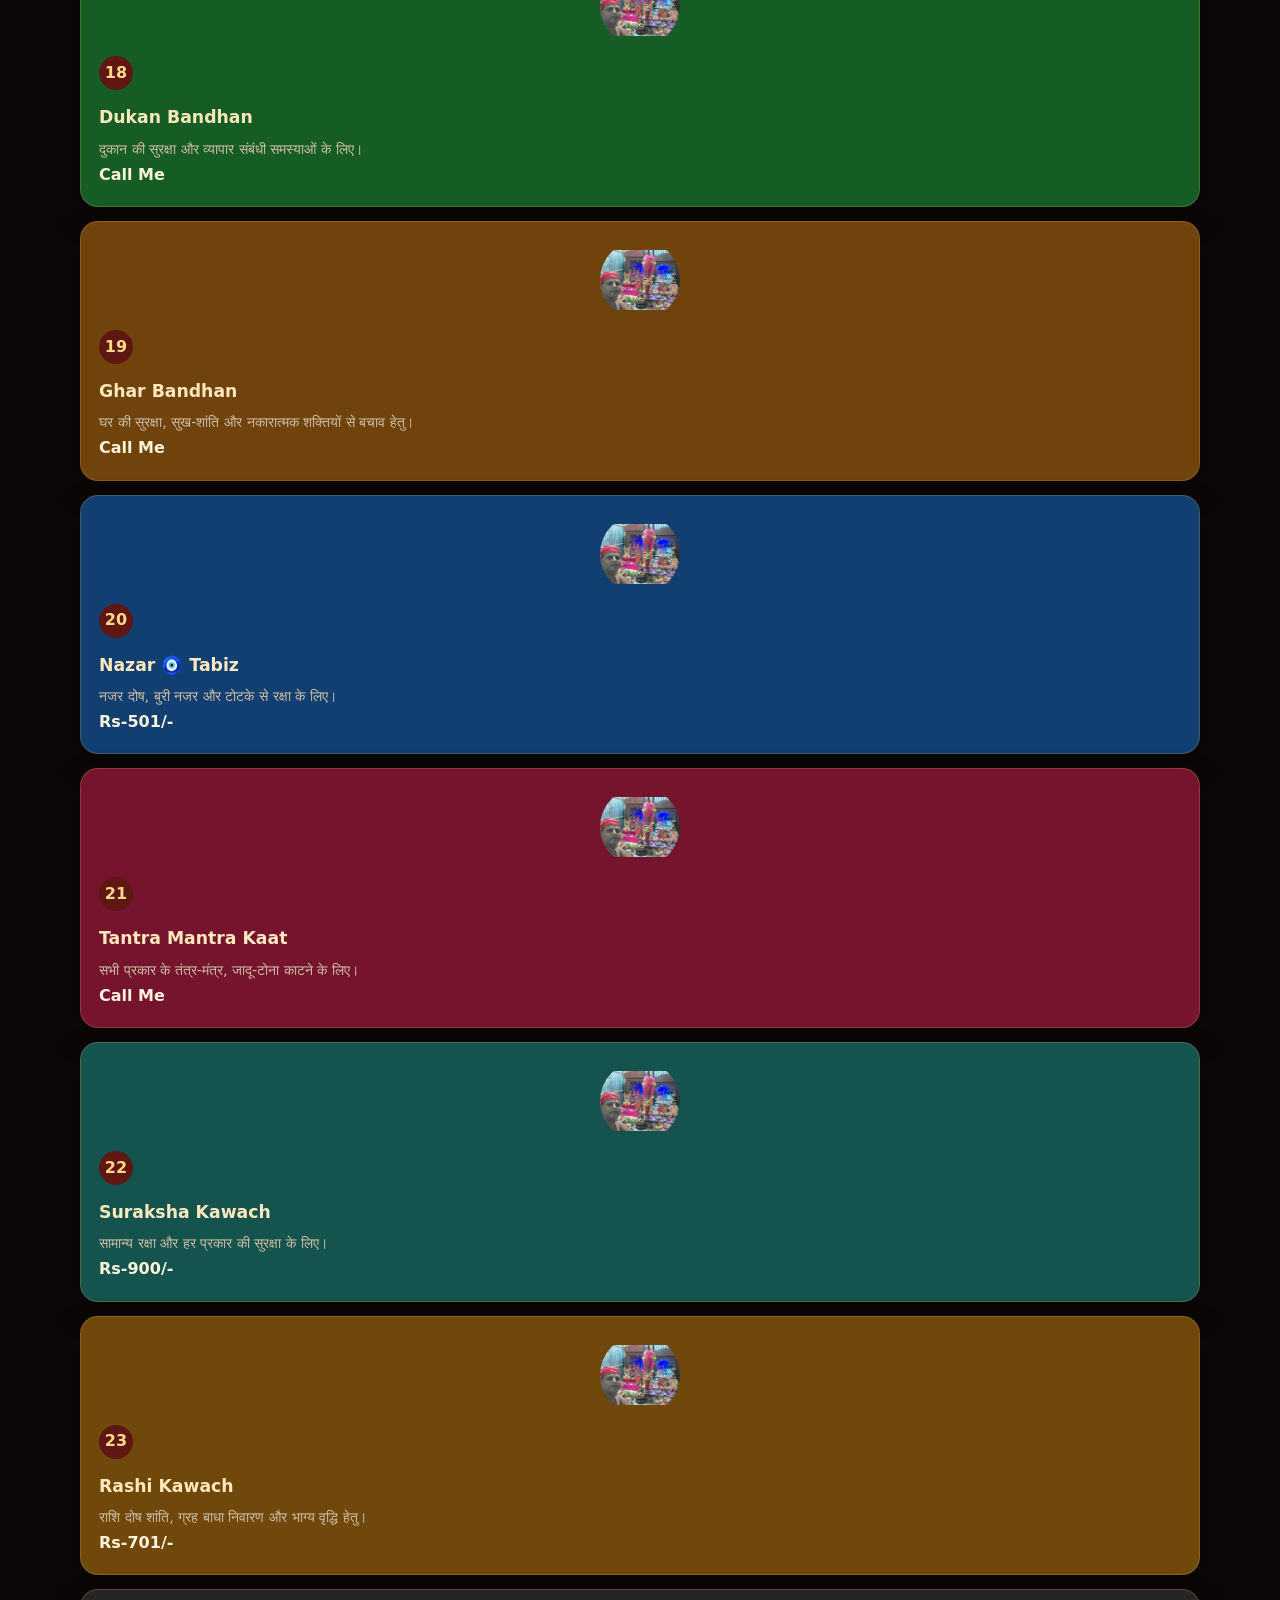
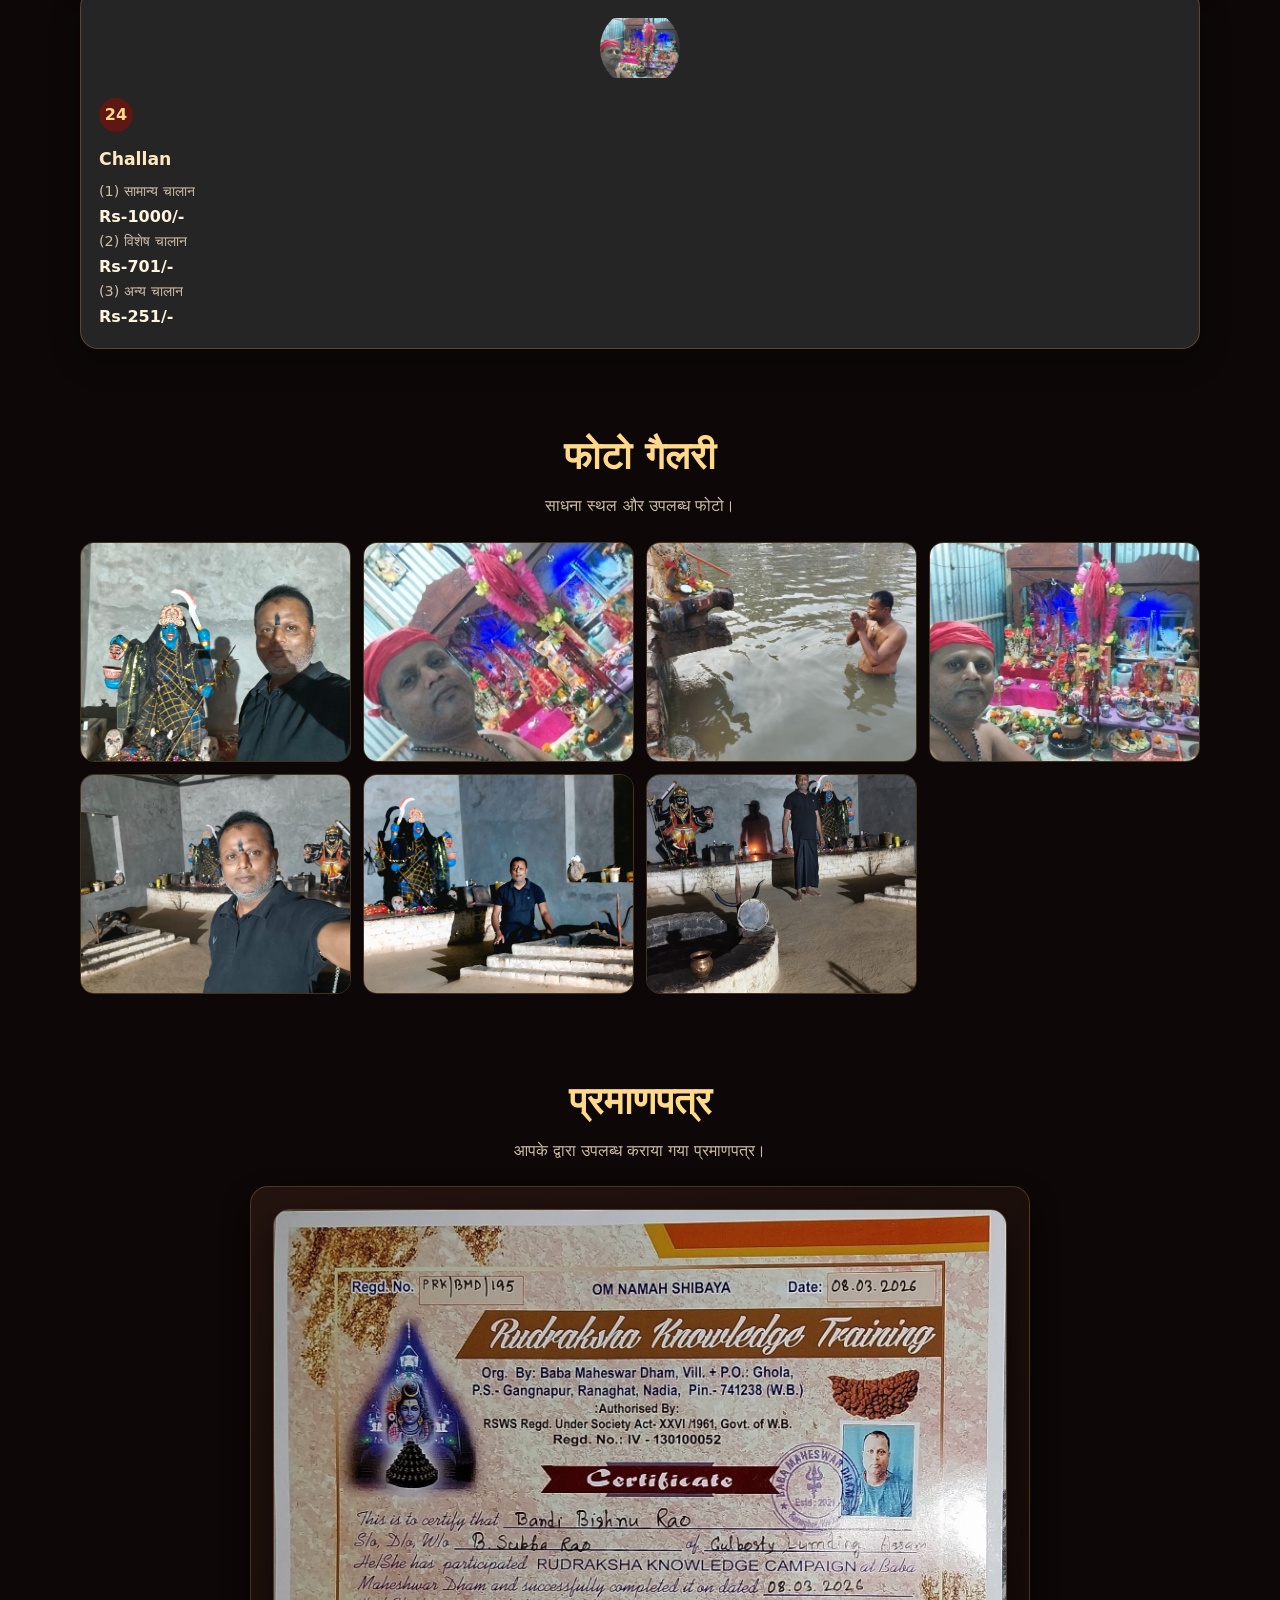
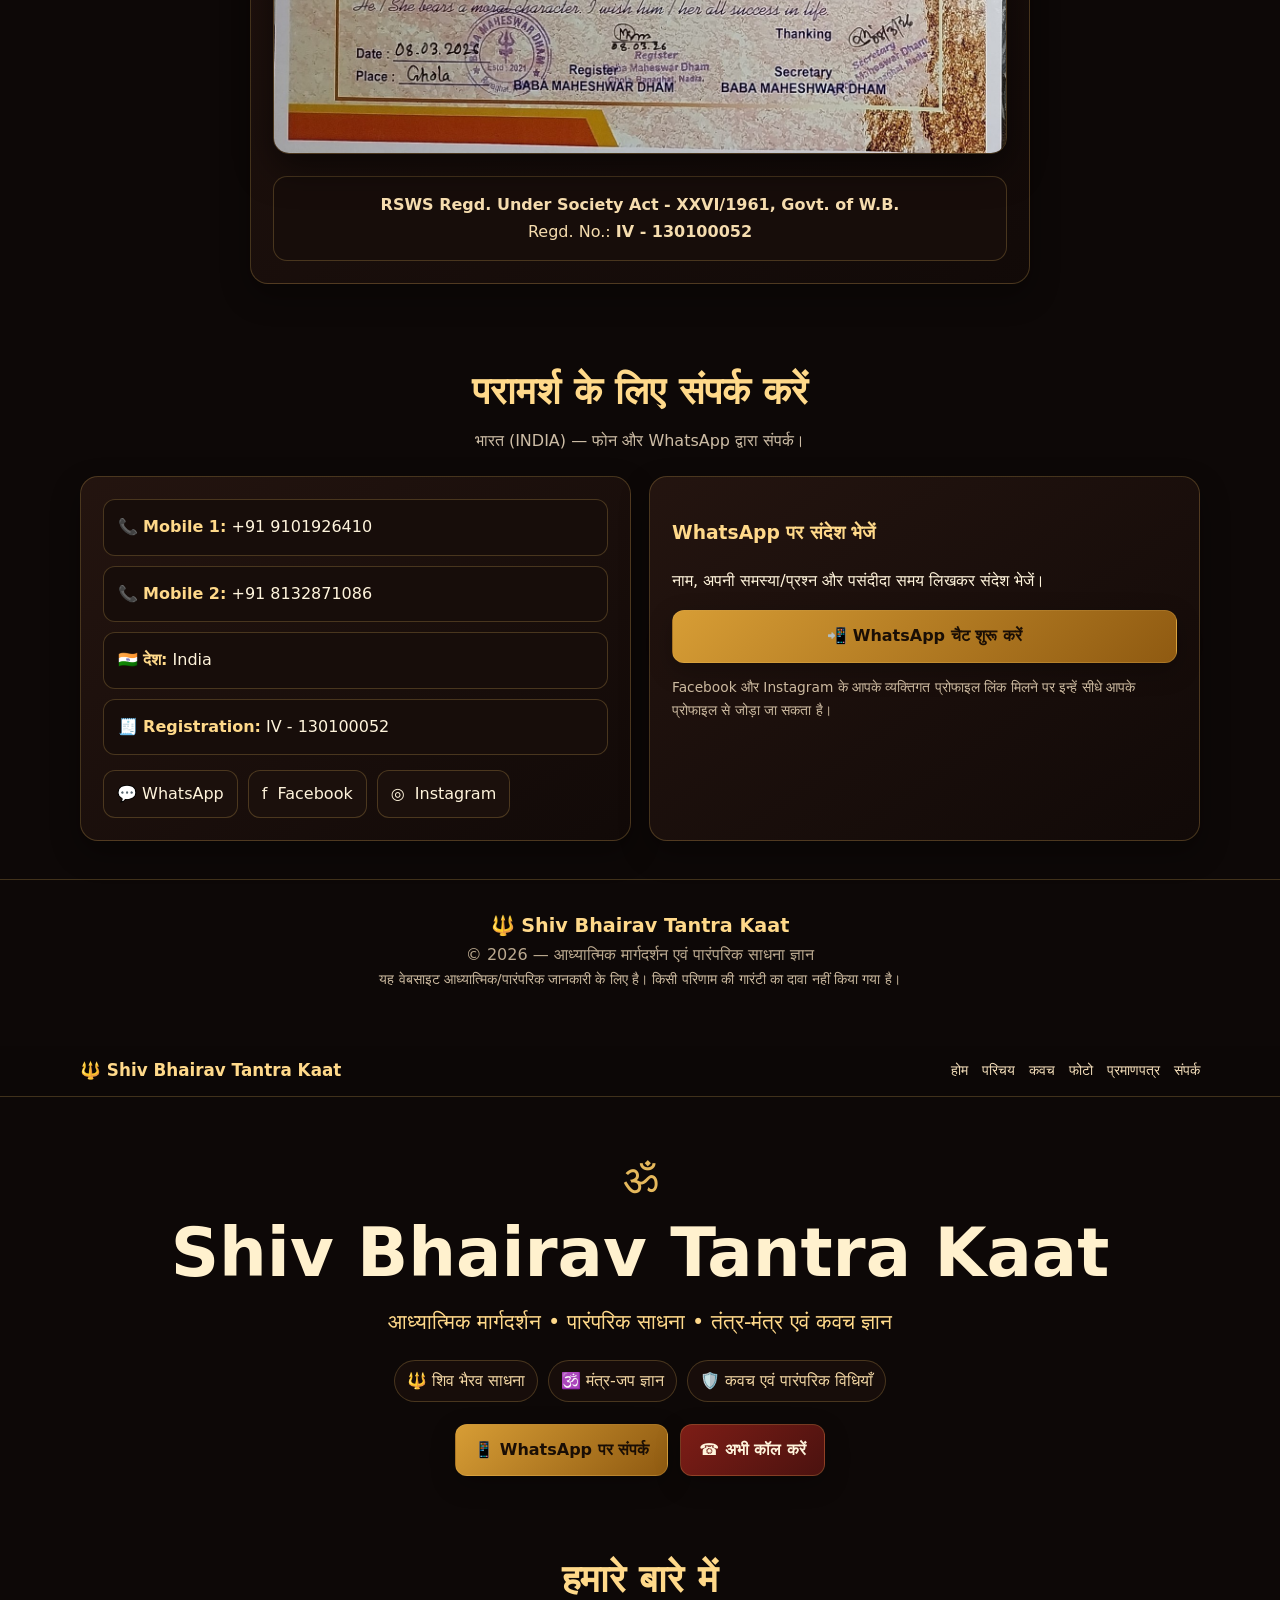
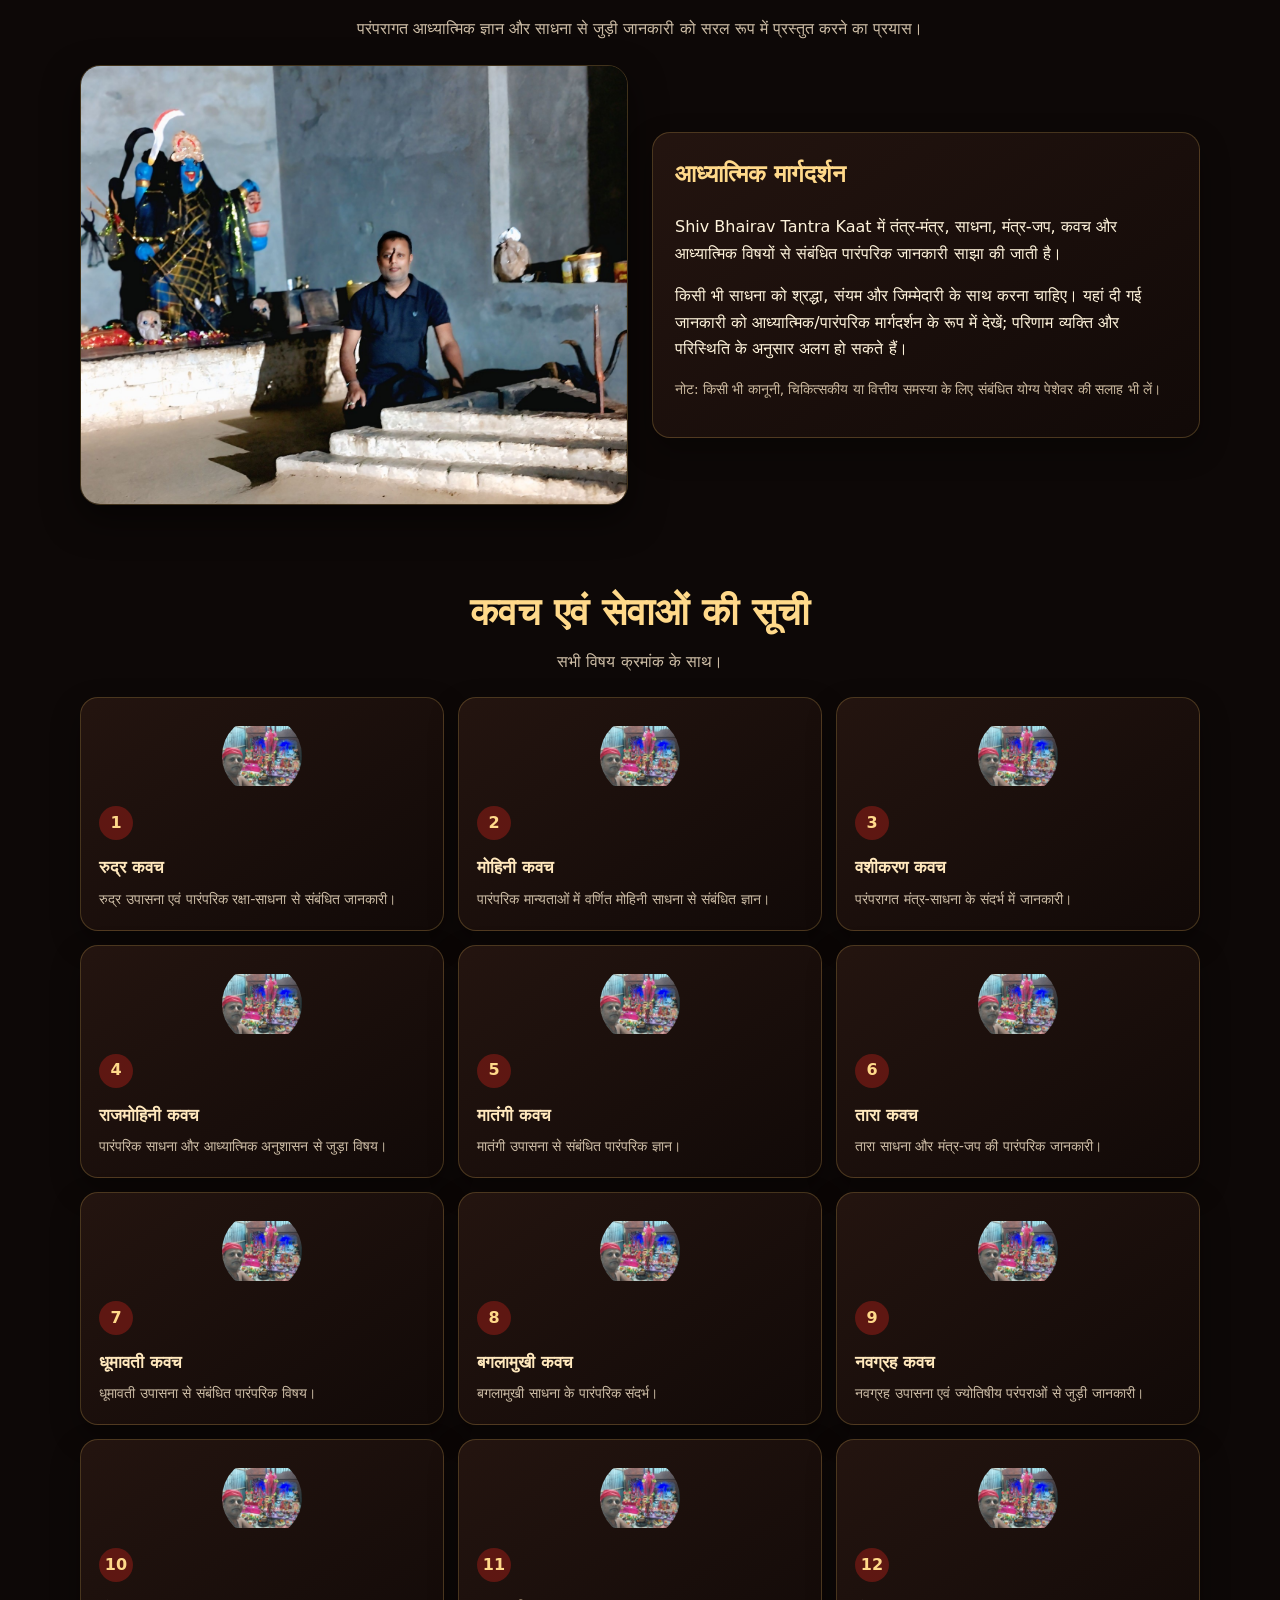
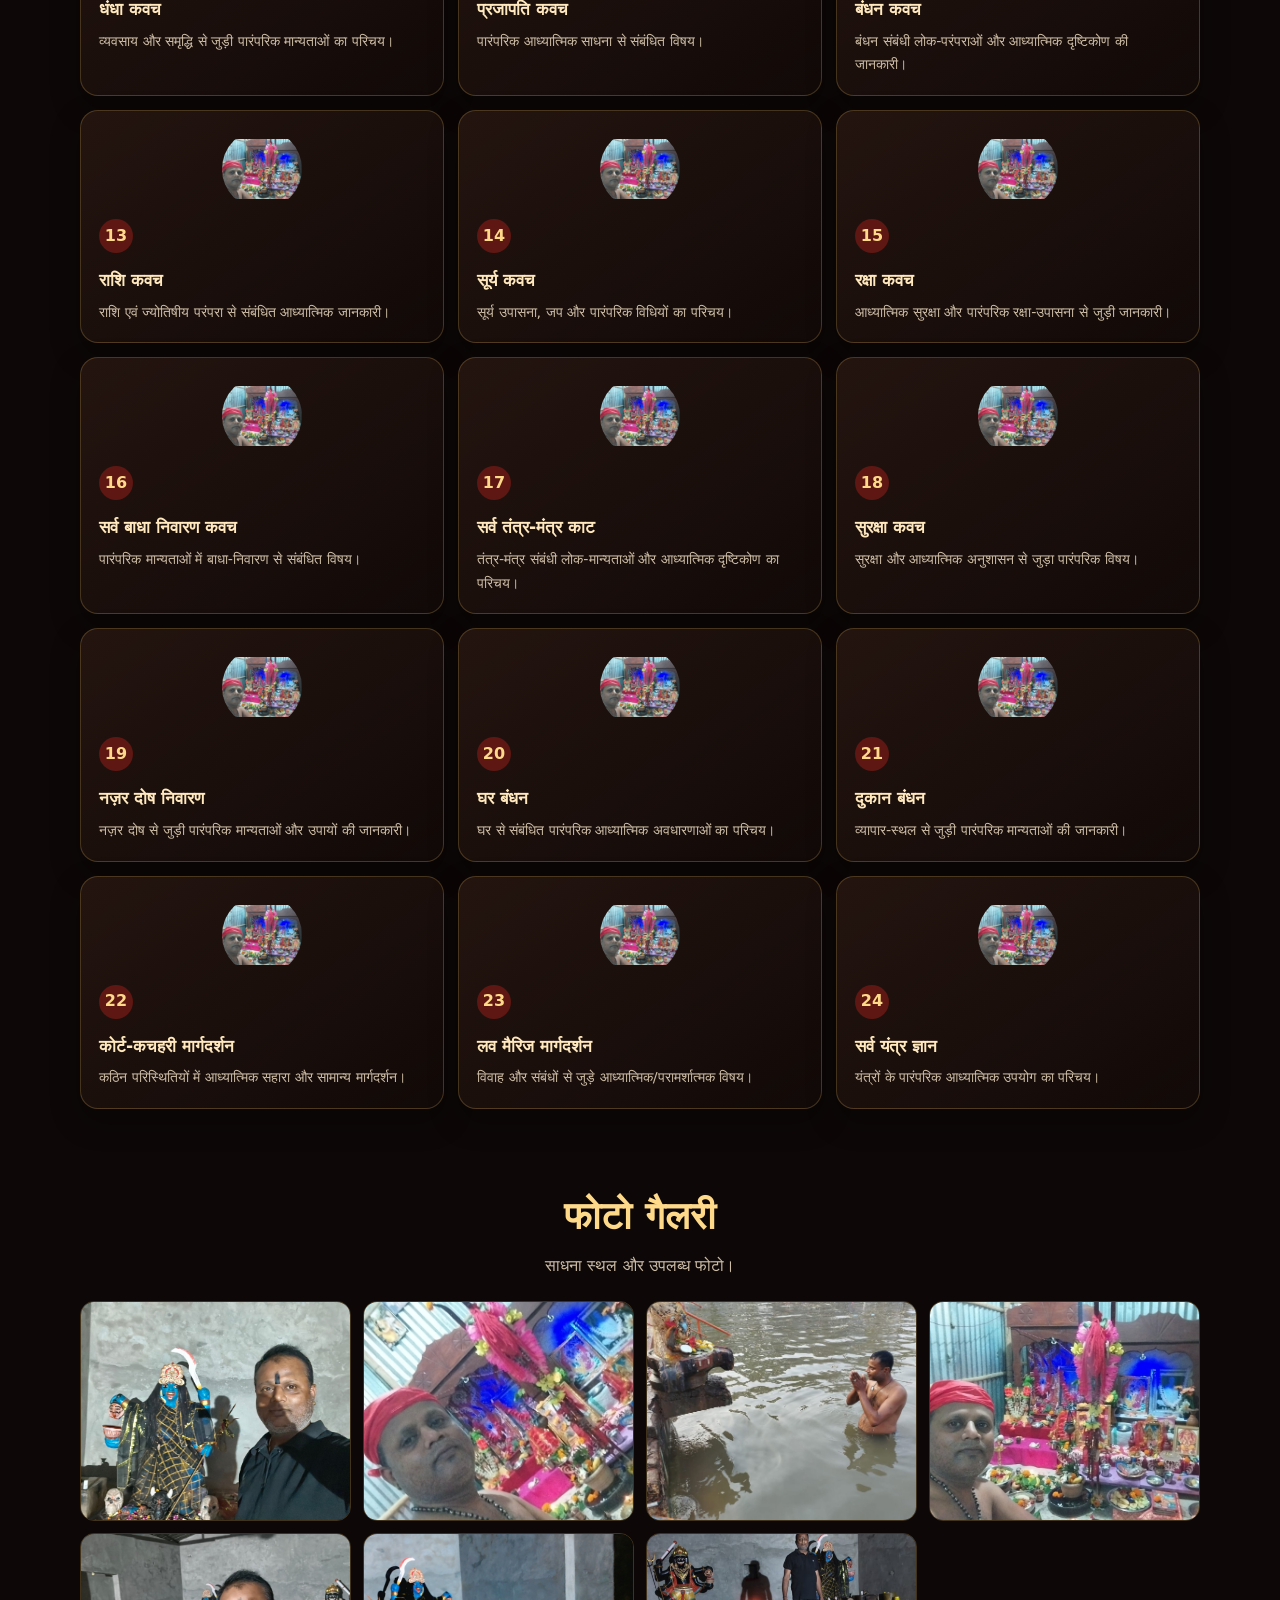
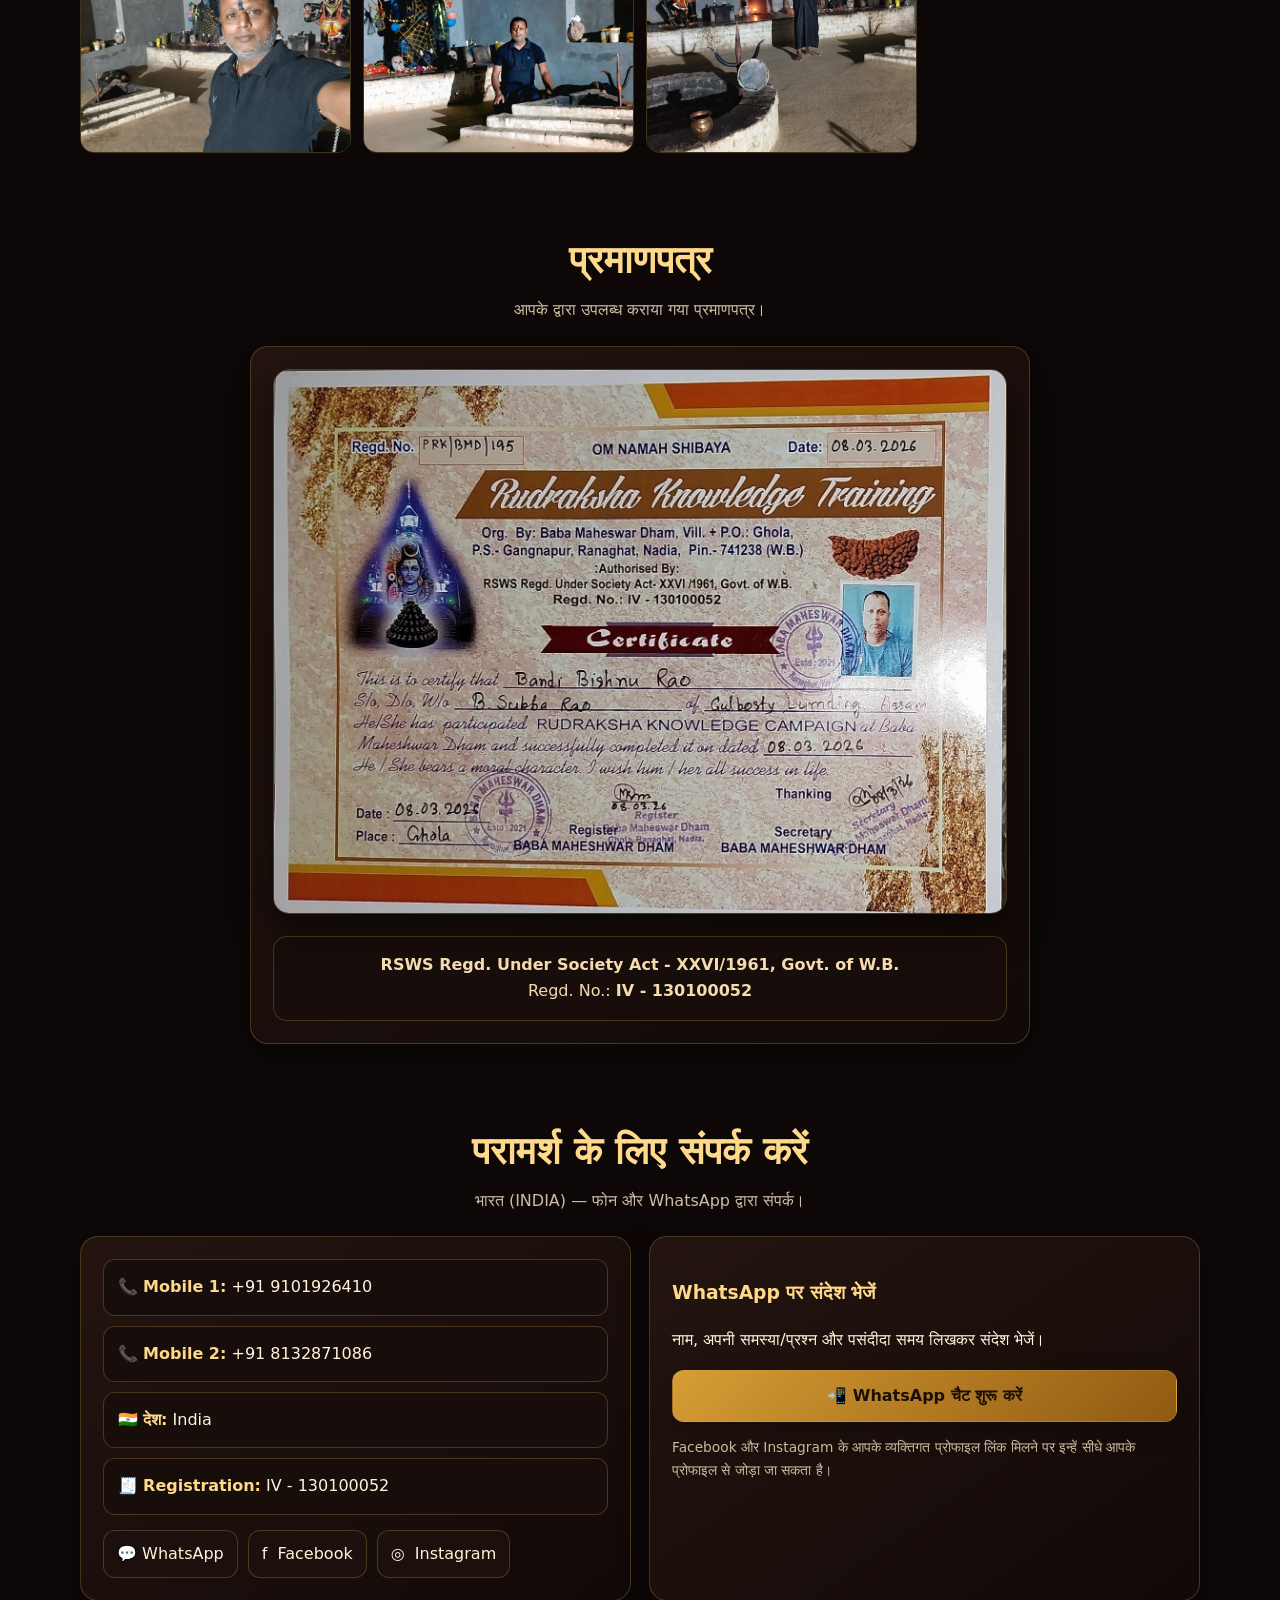
==== commit 4133c77c: "Fix background property for .kavach::before" ====
--- a/index.html
+++ b/index.html
@@ -40,7 +40,7 @@
 .card{background:linear-gradient(145deg,rgba(37,21,16,.96),rgba(18,10,8,.96));border:1px solid var(--line);border-radius:18px;padding:22px;box-shadow:0 12px 30px #0005}
 .grid{display:grid;grid-template-columns:repeat(3,1fr);gap:14px}
 .kavach{padding:18px}
- .kavach::before{content:"";display:block;width:80px;height:80px;background:url("assets/photo-04.jpg") center/containt;border-radius:50%;margin:0 auto 10px} 
+.kavach::before{content:"";display:block;width:80px;height:80px;background-image:url("assets/photo-04.jpg");background-position:center;background-size:contain;background-repeat:no-repeat;border-radius:50%;margin:0 auto 10px}
 .num{display:inline-grid;place-items:center;width:34px;height:34px;border-radius:50%;background:#5e1712;color:var(--gold2);font-weight:900;margin-bottom:10px}
 .kavach h3{font-size:1.08rem;margin:3px 0 6px;color:#ffe8bd}
 .kavach p{font-size:.9rem;color:var(--muted);margin:0}
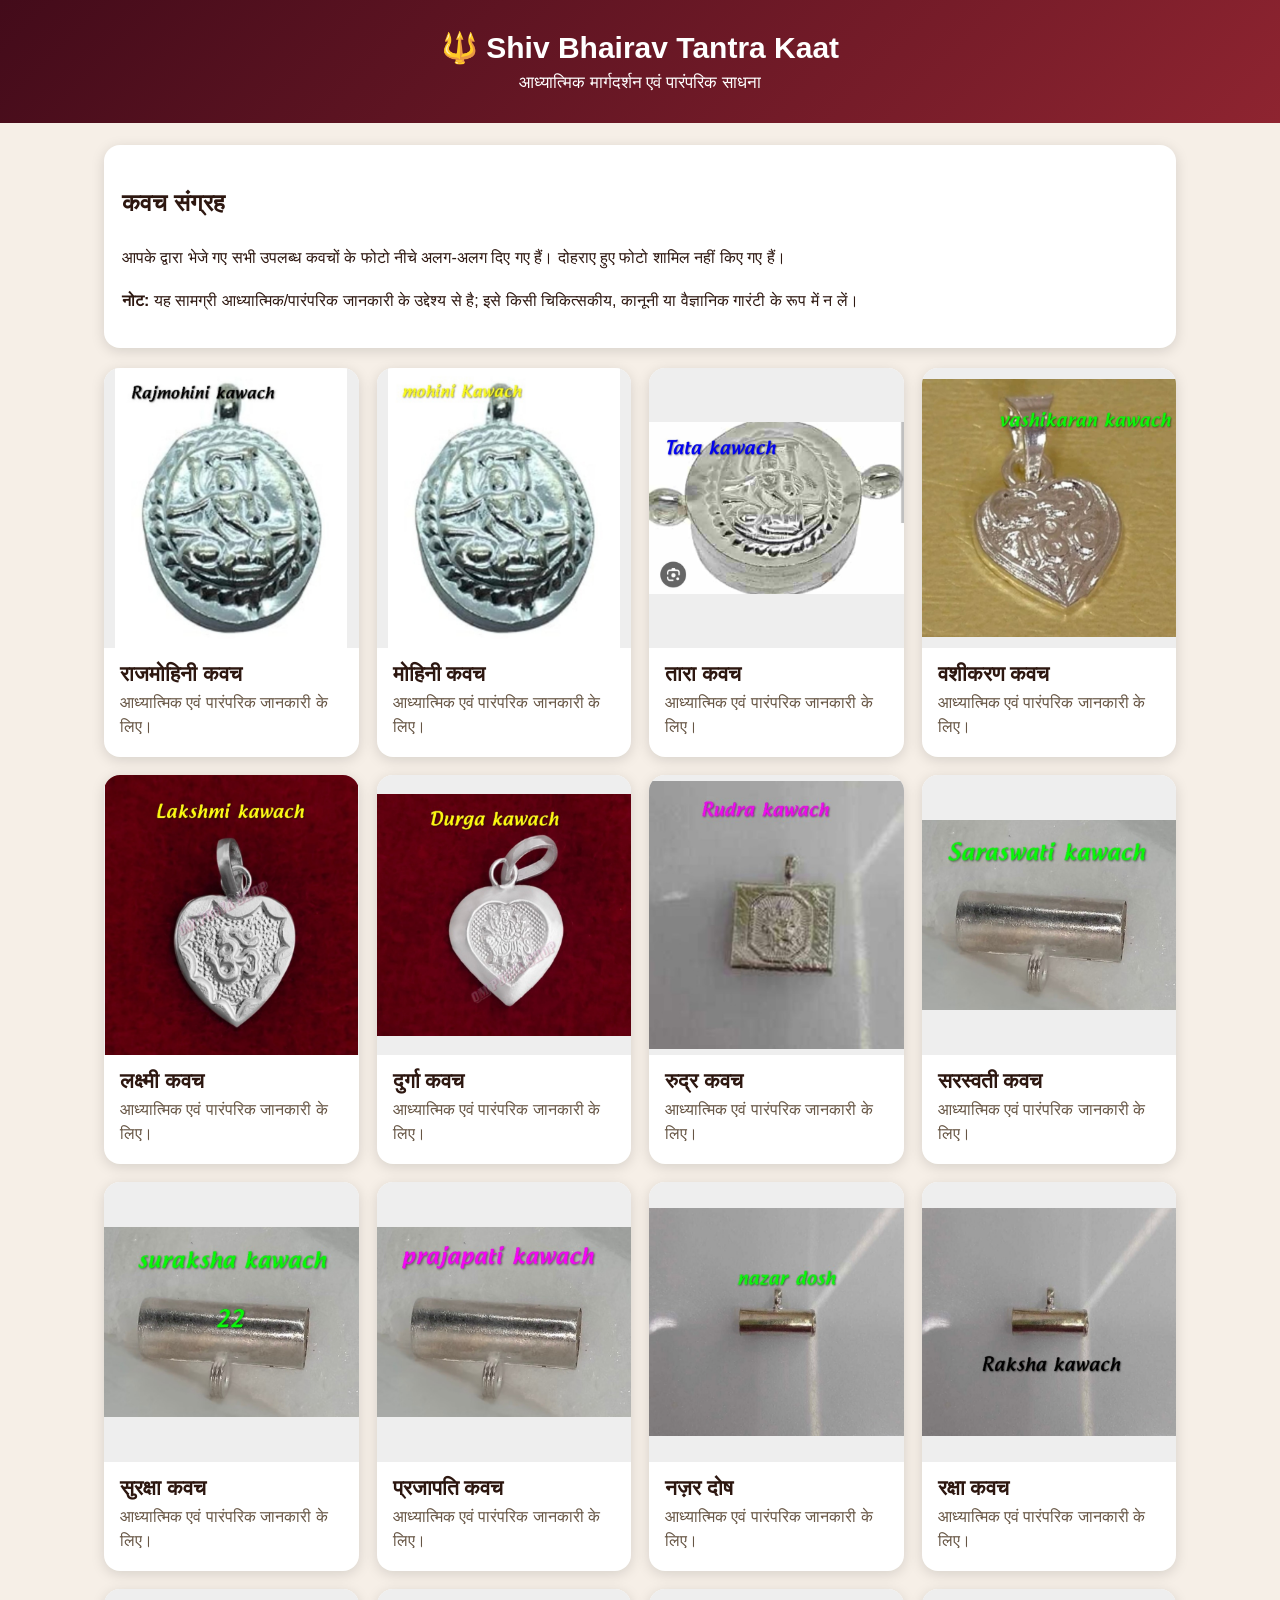
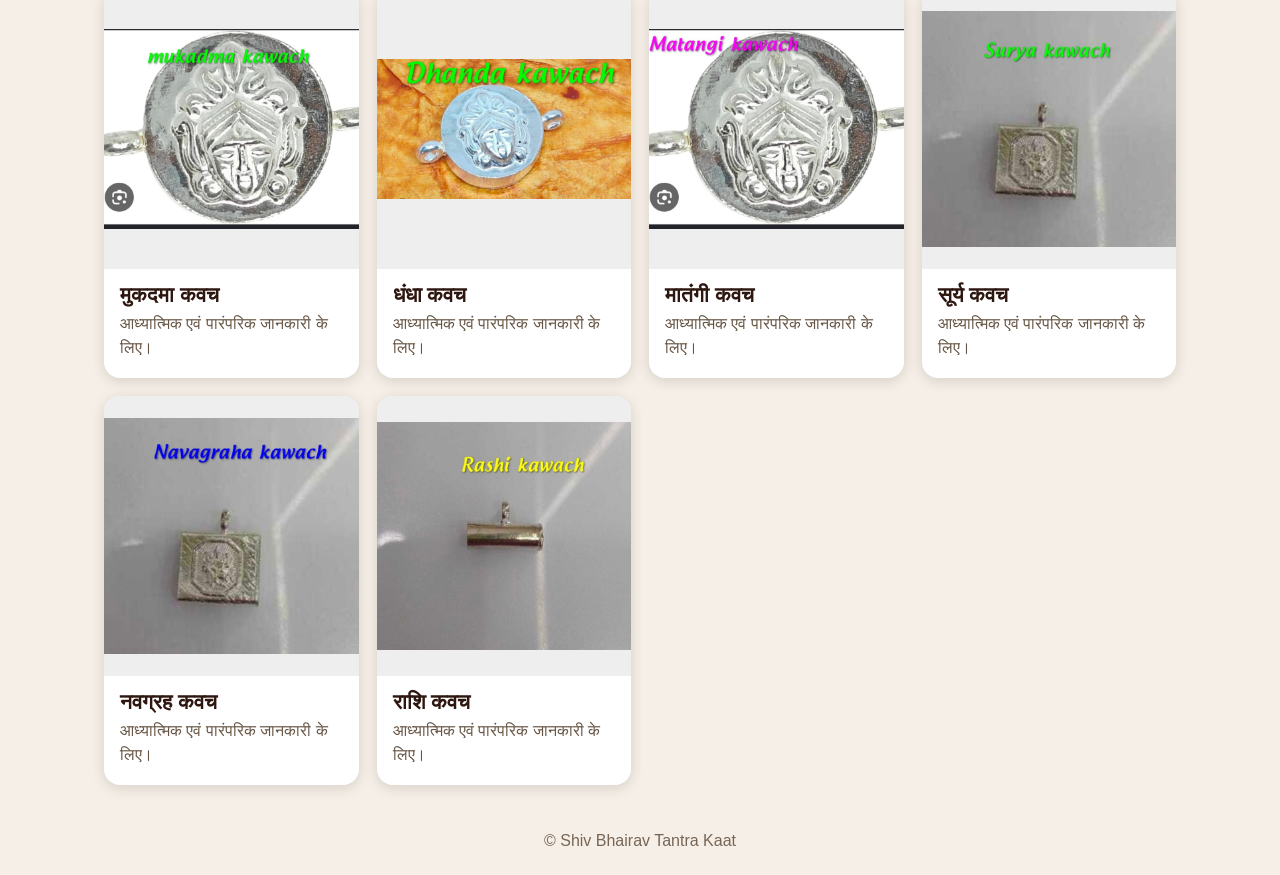
==== commit 2694361c: "Add files via upload" ====
--- a/index.html
+++ b/index.html
@@ -1,572 +1,23 @@
-<!DOCTYPE html>
-<html lang="hi">
-<head>
-<meta charset="UTF-8">
-<meta name="viewport" content="width=device-width, initial-scale=1.0">
-<meta name="description" content="Shiv Bhairav Tantra Kaat — आध्यात्मिक मार्गदर्शन, पारंपरिक साधना, कवच एवं मंत्र-ज्ञान।">
-<meta name="theme-color" content="#160b08">
-<title>Shiv Bhairav Tantra Kaat | आध्यात्मिक मार्गदर्शन</title>
+<!doctype html>
+<html lang="hi"><head><meta charset="utf-8">
+<meta name="viewport" content="width=device-width,initial-scale=1">
+<title>Shiv Bhairav Tantra Kaat | कवच संग्रह</title>
+<meta name="description" content="Shiv Bhairav Tantra Kaat — आध्यात्मिक मार्गदर्शन, पारंपरिक साधना और कवच संग्रह।">
 <style>
-:root{
-  --bg:#0d0807; --card:#1a100d; --card2:#211411; --gold:#e5b85c;
-  --gold2:#ffd98a; --cream:#fff4dc; --muted:#cdbda6; --red:#8e211b;
-  --line:rgba(229,184,92,.24);
-}
-*{box-sizing:border-box}
-html{scroll-behavior:smooth}
-body{margin:0;background:radial-gradient(circle at 50% -10%,#4b1b10 0,#0d0807 42%);color:var(--cream);font-family:system-ui,-apple-system,"Noto Sans Devanagari",sans-serif;line-height:1.65}
-a{color:inherit;text-decoration:none}
-.container{width:min(1120px,92%);margin:auto}
-nav{position:sticky;top:0;z-index:20;background:rgba(13,8,7,.94);backdrop-filter:blur(10px);border-bottom:1px solid var(--line)}
-.navin{display:flex;align-items:center;justify-content:space-between;gap:12px;padding:11px 0}
-.logo{font-weight:800;color:var(--gold2);font-size:1.05rem}
-.menu{display:flex;gap:14px;flex-wrap:wrap;font-size:.9rem;color:#f5dfbb}
-.menu a:hover{color:var(--gold2)}
-.hero{padding:48px 0 34px;text-align:center}
-.om{font-size:2.6rem;color:var(--gold);margin-bottom:4px}
-h1{font-size:clamp(2rem,6vw,4.2rem);line-height:1.1;margin:0;color:#fff1ce}
-.tag{font-size:clamp(1rem,2.5vw,1.3rem);color:var(--gold2);margin:14px auto;max-width:760px}
-.badges{display:flex;justify-content:center;gap:10px;flex-wrap:wrap;margin:20px 0}
-.badge{border:1px solid var(--line);padding:7px 12px;border-radius:999px;background:#170d0a;color:#f2d6a4}
-.hero-actions{display:flex;justify-content:center;gap:12px;flex-wrap:wrap;margin-top:22px}
-.btn{display:inline-flex;align-items:center;justify-content:center;padding:12px 18px;border-radius:12px;font-weight:800;border:1px solid var(--line);background:linear-gradient(135deg,#7d1d16,#4b120f);box-shadow:0 8px 24px rgba(0,0,0,.25)}
-.btn.gold{background:linear-gradient(135deg,#d79d35,#8f5a11);color:#1a0e05}
-section{padding:38px 0}
-.section-title{text-align:center;margin-bottom:22px}
-.section-title h2{margin:0;color:var(--gold2);font-size:clamp(1.55rem,4vw,2.35rem)}
-.section-title p{color:var(--muted);margin:6px auto;max-width:760px}
-.about{display:grid;grid-template-columns:1fr 1fr;gap:24px;align-items:center}
-.about img{width:100%;height:440px;object-fit:cover;border-radius:20px;border:1px solid var(--line);box-shadow:0 14px 35px #0008}
-.card{background:linear-gradient(145deg,rgba(37,21,16,.96),rgba(18,10,8,.96));border:1px solid var(--line);border-radius:18px;padding:22px;box-shadow:0 12px 30px #0005}
-.grid{display:grid;grid-template-columns:repeat(3,1fr);gap:14px}
-.kavach{padding:18px}
-.kavach::before{content:"";display:block;width:80px;height:80px;background-image:url("assets/photo-04.jpg");background-position:center;background-size:contain;background-repeat:no-repeat;border-radius:50%;margin:0 auto 10px}
-.num{display:inline-grid;place-items:center;width:34px;height:34px;border-radius:50%;background:#5e1712;color:var(--gold2);font-weight:900;margin-bottom:10px}
-.kavach h3{font-size:1.08rem;margin:3px 0 6px;color:#ffe8bd}
-.kavach p{font-size:.9rem;color:var(--muted);margin:0}
-.gallery{display:grid;grid-template-columns:repeat(4,1fr);gap:12px}
-.gallery img{width:100%;height:220px;object-fit:cover;border-radius:14px;border:1px solid var(--line);cursor:pointer}
-.certificate{max-width:780px;margin:auto;text-align:center}
-.certificate img{width:100%;border-radius:16px;border:1px solid var(--line);box-shadow:0 14px 35px #0008}
-.reg{margin-top:14px;padding:15px;border:1px solid var(--line);border-radius:14px;background:#170d0a;color:#f5dcae}
-.contact{display:grid;grid-template-columns:1fr 1fr;gap:18px}
-.contact-list{display:grid;gap:10px}
-.contact-item{padding:14px;border:1px solid var(--line);border-radius:12px;background:#170d0a}
-.contact-item b{color:var(--gold2)}
-.socials{display:flex;gap:10px;flex-wrap:wrap;margin-top:15px}
-.social{display:flex;align-items:center;gap:8px;padding:10px 13px;border:1px solid var(--line);border-radius:12px;background:#1b100c}
-.social svg{width:22px;height:22px;fill:currentColor}
-.notice{font-size:.86rem;color:#cbb99f}
-footer{padding:30px 0 55px;text-align:center;border-top:1px solid var(--line);color:#bba98f}
-.float-wa{position:fixed;right:18px;bottom:18px;z-index:30;width:56px;height:56px;border-radius:50%;display:grid;place-items:center;background:#20b95a;color:white;box-shadow:0 8px 28px #0009;font-weight:900;font-size:1.55rem}
-.hero-photo{
-  width:100%;
-  height:auto;
-  max-height:420px;
-  object-fit:cover;
-  border-radius:16px;
-  border:3px solid var(--gold2);
-  margin:0 auto 24px;
-  display:block;
-}
-}@media(max-width:800px){
-  .menu{display:none}.about,.contact{grid-template-columns:1fr}.grid{grid-template-columns:1fr 1fr}.gallery{grid-template-columns:1fr 1fr}
-  .about img{height:330px}
-}
-@media(max-width:520px){
-  .grid{grid-template-columns:1fr}.gallery img{height:190px}.hero{padding-top:34px}
-}
-</style>
-</head>
-<body>
-<nav>
-  <div class="container navin">
-    <div class="logo">🔱 Shiv Bhairav Tantra Kaat</div>
-    <div class="menu">
-      <a href="#home">होम</a><a href="#about">परिचय</a><a href="#kavach">कवच</a><a href="#gallery">फोटो</a><a href="#certificate">प्रमाणपत्र</a><a href="#contact">संपर्क</a>
-    </div>
-  </div>
-</nav>
-
-<main id="home">
-<section class="hero">
-  <div class="container">
-    <img class="hero-photo" src="assets/banner-final.jpg"alt="Shiv Bhairav Tantra Kaat"><div class="om">ॐ</div>
-    <h1>Shiv Bhairav Tantra Kaat</h1>
-    <div class="tag">आध्यात्मिक मार्गदर्शन • पारंपरिक साधना • तंत्र-मंत्र एवं कवच ज्ञान</div>
-    <div class="badges">
-      <span class="badge">🔱 शिव भैरव साधना</span>
-      <span class="badge">🕉️ मंत्र-जप ज्ञान</span>
-      <span class="badge">🛡️ कवच एवं पारंपरिक विधियाँ</span>
-    </div>
-    <div class="hero-actions">
-      <a class="btn gold" href="https://wa.me/919101926410?text=Namaste%2C%20mujhe%20Shiv%20Bhairav%20Tantra%20Kaat%20se%20paramarsh%20chahiye.">📱 WhatsApp पर संपर्क</a>
-      <a class="btn" href="tel:+919101926410">☎️ अभी कॉल करें</a>
-    </div>
-  </div>
-</section>
-
-<section id="about">
-  <div class="container">
-    <div class="section-title"><h2>हमारे बारे में</h2><p>परंपरागत आध्यात्मिक ज्ञान और साधना से जुड़ी जानकारी को सरल रूप में प्रस्तुत करने का प्रयास।</p></div>
-    <div class="about">
-      <img src="assets/photo-06.jpg" alt="Shiv Bhairav Tantra Kaat">
-      <div class="card">
-        <h2 style="color:var(--gold2);margin-top:0">आध्यात्मिक मार्गदर्शन</h2>
-        <p>Shiv Bhairav Tantra Kaat में तंत्र-मंत्र, साधना, मंत्र-जप, कवच और आध्यात्मिक विषयों से संबंधित पारंपरिक जानकारी साझा की जाती है।</p>
-        <p>किसी भी साधना को श्रद्धा, संयम और जिम्मेदारी के साथ करना चाहिए। यहां दी गई जानकारी को आध्यात्मिक/पारंपरिक मार्गदर्शन के रूप में देखें; परिणाम व्यक्ति और परिस्थिति के अनुसार अलग हो सकते हैं।</p>
-        <p class="notice">नोट: किसी भी कानूनी, चिकित्सकीय या वित्तीय समस्या के लिए संबंधित योग्य पेशेवर की सलाह भी लें।</p>
-      </div>
-    </div>
-  </div>
-</section>
-
-<section id="kavach">
-  <div class="container">
-    <div class="section-title"><h2>कवच एवं सेवाओं की सूची</h2><p>सभी विषय क्रमांक के साथ।</p></div>
-    <div class="grid" style="grid-template-columns:1fr">
-      <div class="card kavach" style="background:#5b1717">
-  <span class="num">1</span>
-  <h3>Mohini Kawach</h3>
-  <p>समस्त आकर्षण शक्ति बढ़ाने और मोहिनी प्रभाव के लिए।</p>
-  <strong>Rs-5501/-</strong>
-</div>
-
-<div class="card kavach" style="background:#68152f">
-  <span class="num">2</span>
-  <h3>Rajmohini Kawach</h3>
-  <p>प्रेम संबंध मजबूत करने और मनचाहा आकर्षण पाने के लिए।</p>
-  <strong>Rs-6501/-</strong>
-</div>
-
-<div class="card kavach" style="background:#3d1768">
-  <span class="num">3</span>
-  <h3>Vashikaran Kawach</h3>
-  <p>वशीकरण, आकर्षण और मन को अपने वश में करने के लिए।</p>
-  <strong>Rs-3001/-</strong>
-</div>
-
-<div class="card kavach" style="background:#123d6b">
-  <span class="num">4</span>
-  <h3>Tara Kawach</h3>
-  <p>संकटों से रक्षा, उन्नति और दिव्य कृपा प्राप्ति के लिए।</p>
-  <strong>Rs-4001/-</strong>
-</div>
-
-<div class="card kavach" style="background:#164d25">
-  <span class="num">5</span>
-  <h3>Dhumavati Kawach</h3>
-  <p>अशुभ शक्तियों से रक्षा और नकारात्मक ऊर्जा नाश के लिए।</p>
-  <strong>Rs-5801/-</strong>
-</div>
-
-<div class="card kavach" style="background:#123f72">
-  <span class="num">6</span>
-  <h3>Baglamukhi Kawach</h3>
-  <p>शत्रु स्तंभन और विरोधी शक्तियों को रोकने के लिए।</p>
-  <strong>Rs-6001/-</strong>
-</div>
-
-<div class="card kavach" style="background:#713b0b">
-  <span class="num">7</span>
-  <h3>Dhanda Kawach</h3>
-  <p>व्यापार वृद्धि, धन लाभ और दुकान-धंधे की उन्नति के लिए।</p>
-  <strong>Rs-3501/-</strong>
-</div>
-
-<div class="card kavach" style="background:#70480b">
-  <span class="num">8</span>
-  <h3>Navagraha Kawach</h3>
-  <p>नवग्रह दोष शांति और जीवन में संतुलन के लिए।</p>
-  <strong>Rs-900/-</strong>
-</div>
-
-<div class="card kavach" style="background:#16466f">
-  <span class="num">9</span>
-  <h3>Prajapati Kawach</h3>
-  <p>संतान सुख, कुल वृद्धि और पारिवारिक उन्नति के लिए।</p>
-  <strong>Rs-2201/-</strong>
-</div>
-
-<div class="card kavach" style="background:#761438">
-  <span class="num">10</span>
-  <h3>Lakshmi Kawach</h3>
-  <p>धन, समृद्धि, वैभव और लक्ष्मी कृपा के लिए।</p>
-  <strong>Rs-2201/-</strong>
-</div>
-
-<div class="card kavach" style="background:#6b1717">
-  <span class="num">11</span>
-  <h3>Rudra Kawach</h3>
-  <p>सभी प्रकार की बाधा, कष्ट और शत्रु नाश के लिए।</p>
-  <strong>Rs-11001/-</strong>
-</div>
-
-<div class="card kavach" style="background:#124c50">
-  <span class="num">12</span>
-  <h3>Raksha Kawach</h3>
-  <p>सर्व रक्षा, भय-भूत बाधा और नकारात्मक शक्तियों से सुरक्षा के लिए।</p>
-  <strong>Rs-1101/-</strong>
-</div>
-
-<div class="card kavach" style="background:#164d25">
-  <span class="num">13</span>
-  <h3>Matangi Kawach</h3>
-  <p>वाणी सिद्धि, ज्ञान प्राप्ति और आध्यात्मिक उन्नति के लिए।</p>
-  <strong>Rs-5001/-</strong>
-</div>
-
-<div class="card kavach" style="background:#71172b">
-  <span class="num">14</span>
-  <h3>Durga Kawach</h3>
-  <p>दुश्मन नाश, सुरक्षा और शक्ति प्राप्ति के लिए।</p>
-  <strong>Rs-2901/-</strong>
-</div>
-
-<div class="card kavach" style="background:#70400c">
-  <span class="num">15</span>
-  <h3>Surya Kawach</h3>
-  <p>आत्मबल, स्वास्थ्य, मान-सम्मान और सरकारी कार्य हेतु।</p>
-  <strong>Rs-1501/-</strong>
-</div>
-
-<div class="card kavach" style="background:#46196b">
-  <span class="num">16</span>
-  <h3>Saraswati Kawach</h3>
-  <p>विद्या, बुद्धि, स्मरण शक्ति और सफलता के लिए।</p>
-  <strong>Rs-1501/-</strong>
-</div>
-
-<div class="card kavach" style="background:#174f76">
-  <span class="num">17</span>
-  <h3>Court Kacheri Mukadma</h3>
-  <p>कोर्ट-कचहरी, मुकदमा, केस विजय और न्याय प्राप्ति के लिए।</p>
-  <strong>Rs-4001/-</strong>
-</div>
-
-<div class="card kavach" style="background:#155d25">
-  <span class="num">18</span>
-  <h3>Dukan Bandhan</h3>
-  <p>दुकान की सुरक्षा और व्यापार संबंधी समस्याओं के लिए।</p>
-  <strong>Call Me</strong>
-</div>
-
-<div class="card kavach" style="background:#70420c">
-  <span class="num">19</span>
-  <h3>Ghar Bandhan</h3>
-  <p>घर की सुरक्षा, सुख-शांति और नकारात्मक शक्तियों से बचाव हेतु।</p>
-  <strong>Call Me</strong>
-</div>
-
-<div class="card kavach" style="background:#123f72">
-  <span class="num">20</span>
-  <h3>Nazar 🧿 Tabiz</h3>
-  <p>नजर दोष, बुरी नजर और टोटके से रक्षा के लिए।</p>
-  <strong>Rs-501/-</strong>
-</div>
-
-<div class="card kavach" style="background:#76142d">
-  <span class="num">21</span>
-  <h3>Tantra Mantra Kaat</h3>
-  <p>सभी प्रकार के तंत्र-मंत्र, जादू-टोना काटने के लिए।</p>
-  <strong>Call Me</strong>
-</div>
-
-<div class="card kavach" style="background:#15544e">
-  <span class="num">22</span>
-  <h3>Suraksha Kawach</h3>
-  <p>सामान्य रक्षा और हर प्रकार की सुरक्षा के लिए।</p>
-  <strong>Rs-900/-</strong>
-</div>
-
-<div class="card kavach" style="background:#70480b">
-  <span class="num">23</span>
-  <h3>Rashi Kawach</h3>
-  <p>राशि दोष शांति, ग्रह बाधा निवारण और भाग्य वृद्धि हेतु।</p>
-  <strong>Rs-701/-</strong>
-</div>
-
-<div class="card kavach" style="background:#252525">
-  <span class="num">24</span>
-  <h3>Challan</h3>
-  <p>(1) सामान्य चालान</p>
-  <strong>Rs-1000/-</strong>
-  <p>(2) विशेष चालान</p>
-  <strong>Rs-701/-</strong>
-  <p>(3) अन्य चालान</p>
-  <strong>Rs-251/-</strong>
-</div>
-    </div>
-  </div>
-</section>
-
-<section id="gallery">
-  <div class="container">
-    <div class="section-title"><h2>फोटो गैलरी</h2><p>साधना स्थल और उपलब्ध फोटो।</p></div>
-    <div class="gallery">
-      <img src="assets/photo-01.jpg" alt="साधना स्थल फोटो">
-      <img src="assets/photo-02.jpg" alt="साधना स्थल फोटो">
-      <img src="assets/photo-03.jpg" alt="साधना स्थल फोटो">
-      <img src="assets/photo-04.jpg" alt="पूजा स्थल फोटो">
-      <img src="assets/photo-05.jpg" alt="आध्यात्मिक स्थल फोटो">
-      <img src="assets/photo-06.jpg" alt="साधना स्थल फोटो">
-      <img src="assets/photo-07.jpg" alt="आध्यात्मिक स्थल फोटो">
-    </div>
-  </div>
-</section>
-
-<section id="certificate">
-  <div class="container">
-    <div class="section-title"><h2>प्रमाणपत्र</h2><p>आपके द्वारा उपलब्ध कराया गया प्रमाणपत्र।</p></div>
-    <div class="certificate card">
-      <img src="assets/certificate.jpg" alt="Certificate">
-      <div class="reg"><b>RSWS Regd. Under Society Act - XXVI/1961, Govt. of W.B.</b><br>Regd. No.: <b>IV - 130100052</b></div>
-    </div>
-  </div>
-</section>
-
-<section id="contact">
-  <div class="container">
-    <div class="section-title"><h2>परामर्श के लिए संपर्क करें</h2><p>भारत (INDIA) — फोन और WhatsApp द्वारा संपर्क।</p></div>
-    <div class="contact">
-      <div class="card">
-        <div class="contact-list">
-          <div class="contact-item">📞 <b>Mobile 1:</b> <a href="tel:+919101926410">+91 9101926410</a></div>
-          <div class="contact-item">📞 <b>Mobile 2:</b> <a href="tel:+918132871086">+91 8132871086</a></div>
-          <div class="contact-item">🇮🇳 <b>देश:</b> India</div>
-          <div class="contact-item">🧾 <b>Registration:</b> IV - 130100052</div>
-        </div>
-        <div class="socials">
-          <a class="social" href="https://wa.me/919101926410" aria-label="WhatsApp">💬 WhatsApp</a>
-          <a class="social" href="https://www.facebook.com/" aria-label="Facebook">f&nbsp; Facebook</a>
-          <a class="social" href="https://www.instagram.com/" aria-label="Instagram">◎&nbsp; Instagram</a>
-        </div>
-      </div>
-      <div class="card">
-        <h3 style="color:var(--gold2)">WhatsApp पर संदेश भेजें</h3>
-        <p>नाम, अपनी समस्या/प्रश्न और पसंदीदा समय लिखकर संदेश भेजें।</p>
-        <a class="btn gold" style="width:100%" href="https://wa.me/919101926410?text=Namaste%2C%20Shiv%20Bhairav%20Tantra%20Kaat%20se%20paramarsh%20ke%20liye%20sampark%20karna%20hai.">📲 WhatsApp चैट शुरू करें</a>
-        <p class="notice">Facebook और Instagram के आपके व्यक्तिगत प्रोफाइल लिंक मिलने पर इन्हें सीधे आपके प्रोफाइल से जोड़ा जा सकता है।</p>
-      </div>
-    </div>
-  </div>
-</section>
-</main>
-
-<footer>
-  <div class="container">
-    <div style="font-size:1.2rem;color:var(--gold2);font-weight:800">🔱 Shiv Bhairav Tantra Kaat</div>
-    <div>© 2026 — आध्यात्मिक मार्गदर्शन एवं पारंपरिक साधना ज्ञान</div>
-    <div class="notice">यह वेबसाइट आध्यात्मिक/पारंपरिक जानकारी के लिए है। किसी परिणाम की गारंटी का दावा नहीं किया गया है।</div>
-  </div>
-</footer>
-
-<a class="float-wa" href="https://wa.me/919101926410" aria-label="WhatsApp">☎</a>
-</body>
-</html>
-<head>
-<meta charset="UTF-8">
-<meta name="viewport" content="width=device-width, initial-scale=1.0">
-<meta name="description" content="Shiv Bhairav Tantra Kaat — आध्यात्मिक मार्गदर्शन, पारंपरिक साधना, कवच एवं मंत्र-ज्ञान।">
-<meta name="theme-color" content="#160b08">
-<title>Shiv Bhairav Tantra Kaat | आध्यात्मिक मार्गदर्शन</title>
-<style>
-:root{
-  --bg:#0d0807; --card:#1a100d; --card2:#211411; --gold:#e5b85c;
-  --gold2:#ffd98a; --cream:#fff4dc; --muted:#cdbda6; --red:#8e211b;
-  --line:rgba(229,184,92,.24);
-}
-*{box-sizing:border-box}
-html{scroll-behavior:smooth}
-body{margin:0;background:radial-gradient(circle at 50% -10%,#4b1b10 0,#0d0807 42%);color:var(--cream);font-family:system-ui,-apple-system,"Noto Sans Devanagari",sans-serif;line-height:1.65}
-a{color:inherit;text-decoration:none}
-.container{width:min(1120px,92%);margin:auto}
-nav{position:sticky;top:0;z-index:20;background:rgba(13,8,7,.94);backdrop-filter:blur(10px);border-bottom:1px solid var(--line)}
-.navin{display:flex;align-items:center;justify-content:space-between;gap:12px;padding:11px 0}
-.logo{font-weight:800;color:var(--gold2);font-size:1.05rem}
-.menu{display:flex;gap:14px;flex-wrap:wrap;font-size:.9rem;color:#f5dfbb}
-.menu a:hover{color:var(--gold2)}
-.hero{padding:48px 0 34px;text-align:center}
-.om{font-size:2.6rem;color:var(--gold);margin-bottom:4px}
-h1{font-size:clamp(2rem,6vw,4.2rem);line-height:1.1;margin:0;color:#fff1ce}
-.tag{font-size:clamp(1rem,2.5vw,1.3rem);color:var(--gold2);margin:14px auto;max-width:760px}
-.badges{display:flex;justify-content:center;gap:10px;flex-wrap:wrap;margin:20px 0}
-.badge{border:1px solid var(--line);padding:7px 12px;border-radius:999px;background:#170d0a;color:#f2d6a4}
-.hero-actions{display:flex;justify-content:center;gap:12px;flex-wrap:wrap;margin-top:22px}
-.btn{display:inline-flex;align-items:center;justify-content:center;padding:12px 18px;border-radius:12px;font-weight:800;border:1px solid var(--line);background:linear-gradient(135deg,#7d1d16,#4b120f);box-shadow:0 8px 24px rgba(0,0,0,.25)}
-.btn.gold{background:linear-gradient(135deg,#d79d35,#8f5a11);color:#1a0e05}
-section{padding:38px 0}
-.section-title{text-align:center;margin-bottom:22px}
-.section-title h2{margin:0;color:var(--gold2);font-size:clamp(1.55rem,4vw,2.35rem)}
-.section-title p{color:var(--muted);margin:6px auto;max-width:760px}
-.about{display:grid;grid-template-columns:1fr 1fr;gap:24px;align-items:center}
-.about img{width:100%;height:440px;object-fit:cover;border-radius:20px;border:1px solid var(--line);box-shadow:0 14px 35px #0008}
-.card{background:linear-gradient(145deg,rgba(37,21,16,.96),rgba(18,10,8,.96));border:1px solid var(--line);border-radius:18px;padding:22px;box-shadow:0 12px 30px #0005}
-.grid{display:grid;grid-template-columns:repeat(3,1fr);gap:14px}
-.kavach{padding:18px}
-.num{display:inline-grid;place-items:center;width:34px;height:34px;border-radius:50%;background:#5e1712;color:var(--gold2);font-weight:900;margin-bottom:10px}
-.kavach h3{font-size:1.08rem;margin:3px 0 6px;color:#ffe8bd}
-.kavach p{font-size:.9rem;color:var(--muted);margin:0}
-.gallery{display:grid;grid-template-columns:repeat(4,1fr);gap:12px}
-.gallery img{width:100%;height:220px;object-fit:cover;border-radius:14px;border:1px solid var(--line);cursor:pointer}
-.certificate{max-width:780px;margin:auto;text-align:center}
-.certificate img{width:100%;border-radius:16px;border:1px solid var(--line);box-shadow:0 14px 35px #0008}
-.reg{margin-top:14px;padding:15px;border:1px solid var(--line);border-radius:14px;background:#170d0a;color:#f5dcae}
-.contact{display:grid;grid-template-columns:1fr 1fr;gap:18px}
-.contact-list{display:grid;gap:10px}
-.contact-item{padding:14px;border:1px solid var(--line);border-radius:12px;background:#170d0a}
-.contact-item b{color:var(--gold2)}
-.socials{display:flex;gap:10px;flex-wrap:wrap;margin-top:15px}
-.social{display:flex;align-items:center;gap:8px;padding:10px 13px;border:1px solid var(--line);border-radius:12px;background:#1b100c}
-.social svg{width:22px;height:22px;fill:currentColor}
-.notice{font-size:.86rem;color:#cbb99f}
-footer{padding:30px 0 55px;text-align:center;border-top:1px solid var(--line);color:#bba98f}
-.float-wa{position:fixed;right:18px;bottom:18px;z-index:30;width:56px;height:56px;border-radius:50%;display:grid;place-items:center;background:#20b95a;color:white;box-shadow:0 8px 28px #0009;font-weight:900;font-size:1.55rem}
-@media(max-width:800px){
-  .menu{display:none}.about,.contact{grid-template-columns:1fr}.grid{grid-template-columns:1fr 1fr}.gallery{grid-template-columns:1fr 1fr}
-  .about img{height:330px}
-}
-@media(max-width:520px){
-  .grid{grid-template-columns:1fr}.gallery img{height:190px}.hero{padding-top:34px}
-}
-</style>
-</head>
-<body>
-<nav>
-  <div class="container navin">
-    <div class="logo">🔱 Shiv Bhairav Tantra Kaat</div>
-    <div class="menu">
-      <a href="#home">होम</a><a href="#about">परिचय</a><a href="#kavach">कवच</a><a href="#gallery">फोटो</a><a href="#certificate">प्रमाणपत्र</a><a href="#contact">संपर्क</a>
-    </div>
-  </div>
-</nav>
-
-<main id="home">
-<section class="hero">
-  <div class="container">
-    <div class="om">ॐ</div>
-    <h1>Shiv Bhairav Tantra Kaat</h1>
-    <div class="tag">आध्यात्मिक मार्गदर्शन • पारंपरिक साधना • तंत्र-मंत्र एवं कवच ज्ञान</div>
-    <div class="badges">
-      <span class="badge">🔱 शिव भैरव साधना</span>
-      <span class="badge">🕉️ मंत्र-जप ज्ञान</span>
-      <span class="badge">🛡️ कवच एवं पारंपरिक विधियाँ</span>
-    </div>
-    <div class="hero-actions">
-      <a class="btn gold" href="https://wa.me/919101926410?text=Namaste%2C%20mujhe%20Shiv%20Bhairav%20Tantra%20Kaat%20se%20paramarsh%20chahiye.">📱 WhatsApp पर संपर्क</a>
-      <a class="btn" href="tel:+919101926410">☎️ अभी कॉल करें</a>
-    </div>
-  </div>
-</section>
-
-<section id="about">
-  <div class="container">
-    <div class="section-title"><h2>हमारे बारे में</h2><p>परंपरागत आध्यात्मिक ज्ञान और साधना से जुड़ी जानकारी को सरल रूप में प्रस्तुत करने का प्रयास।</p></div>
-    <div class="about">
-      <img src="assets/photo-06.jpg" alt="Shiv Bhairav Tantra Kaat">
-      <div class="card">
-        <h2 style="color:var(--gold2);margin-top:0">आध्यात्मिक मार्गदर्शन</h2>
-        <p>Shiv Bhairav Tantra Kaat में तंत्र-मंत्र, साधना, मंत्र-जप, कवच और आध्यात्मिक विषयों से संबंधित पारंपरिक जानकारी साझा की जाती है।</p>
-        <p>किसी भी साधना को श्रद्धा, संयम और जिम्मेदारी के साथ करना चाहिए। यहां दी गई जानकारी को आध्यात्मिक/पारंपरिक मार्गदर्शन के रूप में देखें; परिणाम व्यक्ति और परिस्थिति के अनुसार अलग हो सकते हैं।</p>
-        <p class="notice">नोट: किसी भी कानूनी, चिकित्सकीय या वित्तीय समस्या के लिए संबंधित योग्य पेशेवर की सलाह भी लें।</p>
-      </div>
-    </div>
-  </div>
-</section>
-
-<section id="kavach">
-  <div class="container">
-    <div class="section-title"><h2>कवच एवं सेवाओं की सूची</h2><p>सभी विषय क्रमांक के साथ।</p></div>
-    <div class="grid">
-      <div class="card kavach"><span class="num">1</span><h3>रुद्र कवच</h3><p>रुद्र उपासना एवं पारंपरिक रक्षा-साधना से संबंधित जानकारी।</p></div>
-      <div class="card kavach"><span class="num">2</span><h3>मोहिनी कवच</h3><p>पारंपरिक मान्यताओं में वर्णित मोहिनी साधना से संबंधित ज्ञान।</p></div>
-      <div class="card kavach"><span class="num">3</span><h3>वशीकरण कवच</h3><p>परंपरागत मंत्र-साधना के संदर्भ में जानकारी।</p></div>
-      <div class="card kavach"><span class="num">4</span><h3>राजमोहिनी कवच</h3><p>पारंपरिक साधना और आध्यात्मिक अनुशासन से जुड़ा विषय।</p></div>
-      <div class="card kavach"><span class="num">5</span><h3>मातंगी कवच</h3><p>मातंगी उपासना से संबंधित पारंपरिक ज्ञान।</p></div>
-      <div class="card kavach"><span class="num">6</span><h3>तारा कवच</h3><p>तारा साधना और मंत्र-जप की पारंपरिक जानकारी।</p></div>
-      <div class="card kavach"><span class="num">7</span><h3>धूमावती कवच</h3><p>धूमावती उपासना से संबंधित पारंपरिक विषय।</p></div>
-      <div class="card kavach"><span class="num">8</span><h3>बगलामुखी कवच</h3><p>बगलामुखी साधना के पारंपरिक संदर्भ।</p></div>
-      <div class="card kavach"><span class="num">9</span><h3>नवग्रह कवच</h3><p>नवग्रह उपासना एवं ज्योतिषीय परंपराओं से जुड़ी जानकारी।</p></div>
-      <div class="card kavach"><span class="num">10</span><h3>धंधा कवच</h3><p>व्यवसाय और समृद्धि से जुड़ी पारंपरिक मान्यताओं का परिचय।</p></div>
-      <div class="card kavach"><span class="num">11</span><h3>प्रजापति कवच</h3><p>पारंपरिक आध्यात्मिक साधना से संबंधित विषय।</p></div>
-      <div class="card kavach"><span class="num">12</span><h3>बंधन कवच</h3><p>बंधन संबंधी लोक-परंपराओं और आध्यात्मिक दृष्टिकोण की जानकारी।</p></div>
-      <div class="card kavach"><span class="num">13</span><h3>राशि कवच</h3><p>राशि एवं ज्योतिषीय परंपरा से संबंधित आध्यात्मिक जानकारी।</p></div>
-      <div class="card kavach"><span class="num">14</span><h3>सूर्य कवच</h3><p>सूर्य उपासना, जप और पारंपरिक विधियों का परिचय।</p></div>
-      <div class="card kavach"><span class="num">15</span><h3>रक्षा कवच</h3><p>आध्यात्मिक सुरक्षा और पारंपरिक रक्षा-उपासना से जुड़ी जानकारी।</p></div>
-      <div class="card kavach"><span class="num">16</span><h3>सर्व बाधा निवारण कवच</h3><p>पारंपरिक मान्यताओं में बाधा-निवारण से संबंधित विषय।</p></div>
-      <div class="card kavach"><span class="num">17</span><h3>सर्व तंत्र-मंत्र काट</h3><p>तंत्र-मंत्र संबंधी लोक-मान्यताओं और आध्यात्मिक दृष्टिकोण का परिचय।</p></div>
-      <div class="card kavach"><span class="num">18</span><h3>सुरक्षा कवच</h3><p>सुरक्षा और आध्यात्मिक अनुशासन से जुड़ा पारंपरिक विषय।</p></div>
-      <div class="card kavach"><span class="num">19</span><h3>नज़र दोष निवारण</h3><p>नज़र दोष से जुड़ी पारंपरिक मान्यताओं और उपायों की जानकारी।</p></div>
-      <div class="card kavach"><span class="num">20</span><h3>घर बंधन</h3><p>घर से संबंधित पारंपरिक आध्यात्मिक अवधारणाओं का परिचय।</p></div>
-      <div class="card kavach"><span class="num">21</span><h3>दुकान बंधन</h3><p>व्यापार-स्थल से जुड़ी पारंपरिक मान्यताओं की जानकारी।</p></div>
-      <div class="card kavach"><span class="num">22</span><h3>कोर्ट-कचहरी मार्गदर्शन</h3><p>कठिन परिस्थितियों में आध्यात्मिक सहारा और सामान्य मार्गदर्शन।</p></div>
-      <div class="card kavach"><span class="num">23</span><h3>लव मैरिज मार्गदर्शन</h3><p>विवाह और संबंधों से जुड़े आध्यात्मिक/परामर्शात्मक विषय।</p></div>
-      <div class="card kavach"><span class="num">24</span><h3>सर्व यंत्र ज्ञान</h3><p>यंत्रों के पारंपरिक आध्यात्मिक उपयोग का परिचय।</p></div>
-    </div>
-  </div>
-</section>
-
-<section id="gallery">
-  <div class="container">
-    <div class="section-title"><h2>फोटो गैलरी</h2><p>साधना स्थल और उपलब्ध फोटो।</p></div>
-    <div class="gallery">
-      <img src="assets/photo-01.jpg" alt="साधना स्थल फोटो">
-      <img src="assets/photo-02.jpg" alt="साधना स्थल फोटो">
-      <img src="assets/photo-03.jpg" alt="साधना स्थल फोटो">
-      <img src="assets/photo-04.jpg" alt="पूजा स्थल फोटो">
-      <img src="assets/photo-05.jpg" alt="आध्यात्मिक स्थल फोटो">
-      <img src="assets/photo-06.jpg" alt="साधना स्थल फोटो">
-      <img src="assets/photo-07.jpg" alt="आध्यात्मिक स्थल फोटो">
-    </div>
-  </div>
-</section>
-
-<section id="certificate">
-  <div class="container">
-    <div class="section-title"><h2>प्रमाणपत्र</h2><p>आपके द्वारा उपलब्ध कराया गया प्रमाणपत्र।</p></div>
-    <div class="certificate card">
-      <img src="assets/certificate.jpg" alt="Certificate">
-      <div class="reg"><b>RSWS Regd. Under Society Act - XXVI/1961, Govt. of W.B.</b><br>Regd. No.: <b>IV - 130100052</b></div>
-    </div>
-  </div>
-</section>
-
-<section id="contact">
-  <div class="container">
-    <div class="section-title"><h2>परामर्श के लिए संपर्क करें</h2><p>भारत (INDIA) — फोन और WhatsApp द्वारा संपर्क।</p></div>
-    <div class="contact">
-      <div class="card">
-        <div class="contact-list">
-          <div class="contact-item">📞 <b>Mobile 1:</b> <a href="tel:+919101926410">+91 9101926410</a></div>
-          <div class="contact-item">📞 <b>Mobile 2:</b> <a href="tel:+918132871086">+91 8132871086</a></div>
-          <div class="contact-item">🇮🇳 <b>देश:</b> India</div>
-          <div class="contact-item">🧾 <b>Registration:</b> IV - 130100052</div>
-        </div>
-        <div class="socials">
-          <a class="social" href="https://wa.me/919101926410" aria-label="WhatsApp">💬 WhatsApp</a>
-          <a class="social" href="https://www.facebook.com/" aria-label="Facebook">f&nbsp; Facebook</a>
-          <a class="social" href="https://www.instagram.com/" aria-label="Instagram">◎&nbsp; Instagram</a>
-        </div>
-      </div>
-      <div class="card">
-        <h3 style="color:var(--gold2)">WhatsApp पर संदेश भेजें</h3>
-        <p>नाम, अपनी समस्या/प्रश्न और पसंदीदा समय लिखकर संदेश भेजें।</p>
-        <a class="btn gold" style="width:100%" href="https://wa.me/919101926410?text=Namaste%2C%20Shiv%20Bhairav%20Tantra%20Kaat%20se%20paramarsh%20ke%20liye%20sampark%20karna%20hai.">📲 WhatsApp चैट शुरू करें</a>
-        <p class="notice">Facebook और Instagram के आपके व्यक्तिगत प्रोफाइल लिंक मिलने पर इन्हें सीधे आपके प्रोफाइल से जोड़ा जा सकता है।</p>
-      </div>
-    </div>
-  </div>
-</section>
-</main>
-
-<footer>
-  <div class="container">
-    <div style="font-size:1.2rem;color:var(--gold2);font-weight:800">🔱 Shiv Bhairav Tantra Kaat</div>
-    <div>© 2026 — आध्यात्मिक मार्गदर्शन एवं पारंपरिक साधना ज्ञान</div>
-    <div class="notice">यह वेबसाइट आध्यात्मिक/पारंपरिक जानकारी के लिए है। किसी परिणाम की गारंटी का दावा नहीं किया गया है।</div>
-  </div>
-</footer>
-
-<a class="float-wa" href="https://wa.me/919101926410" aria-label="WhatsApp">☎</a>
-</body>
-</html>
+*{box-sizing:border-box} body{margin:0;background:#f6efe7;color:#2d1710;font-family:Arial,"Noto Sans Devanagari",sans-serif}
+header{background:linear-gradient(135deg,#430b1a,#8e2430);color:#fff;text-align:center;padding:30px 15px}
+header h1{margin:0 0 8px;font-size:30px} header p{margin:0;font-size:17px}
+main{max-width:1100px;margin:auto;padding:22px 14px}
+.intro{background:#fff;border-radius:16px;padding:18px;margin-bottom:20px;box-shadow:0 3px 14px #0002;line-height:1.7}
+.grid{display:grid;grid-template-columns:repeat(auto-fit,minmax(230px,1fr));gap:18px}
+.card{background:#fff;border-radius:16px;overflow:hidden;box-shadow:0 3px 14px #0002}
+.card img{width:100%;height:280px;display:block;object-fit:contain;background:#eee}
+.card h2{font-size:21px;margin:14px 16px 5px} .card p{margin:0 16px 18px;color:#654;line-height:1.5}
+footer{text-align:center;padding:25px;color:#765}
+</style></head>
+<body><header><h1>🔱 Shiv Bhairav Tantra Kaat</h1><p>आध्यात्मिक मार्गदर्शन एवं पारंपरिक साधना</p></header>
+<main><section class="intro"><h2>कवच संग्रह</h2>
+<p>आपके द्वारा भेजे गए सभी उपलब्ध कवचों के फोटो नीचे अलग-अलग दिए गए हैं। दोहराए हुए फोटो शामिल नहीं किए गए हैं।</p>
+<p><strong>नोट:</strong> यह सामग्री आध्यात्मिक/पारंपरिक जानकारी के उद्देश्य से है; इसे किसी चिकित्सकीय, कानूनी या वैज्ञानिक गारंटी के रूप में न लें।</p></section>
+<section class="grid"><article class="card"><img src="[data-uri]" alt="राजमोहिनी कवच"><h2>राजमोहिनी कवच</h2><p>आध्यात्मिक एवं पारंपरिक जानकारी के लिए।</p></article><article class="card"><img src="[data-uri]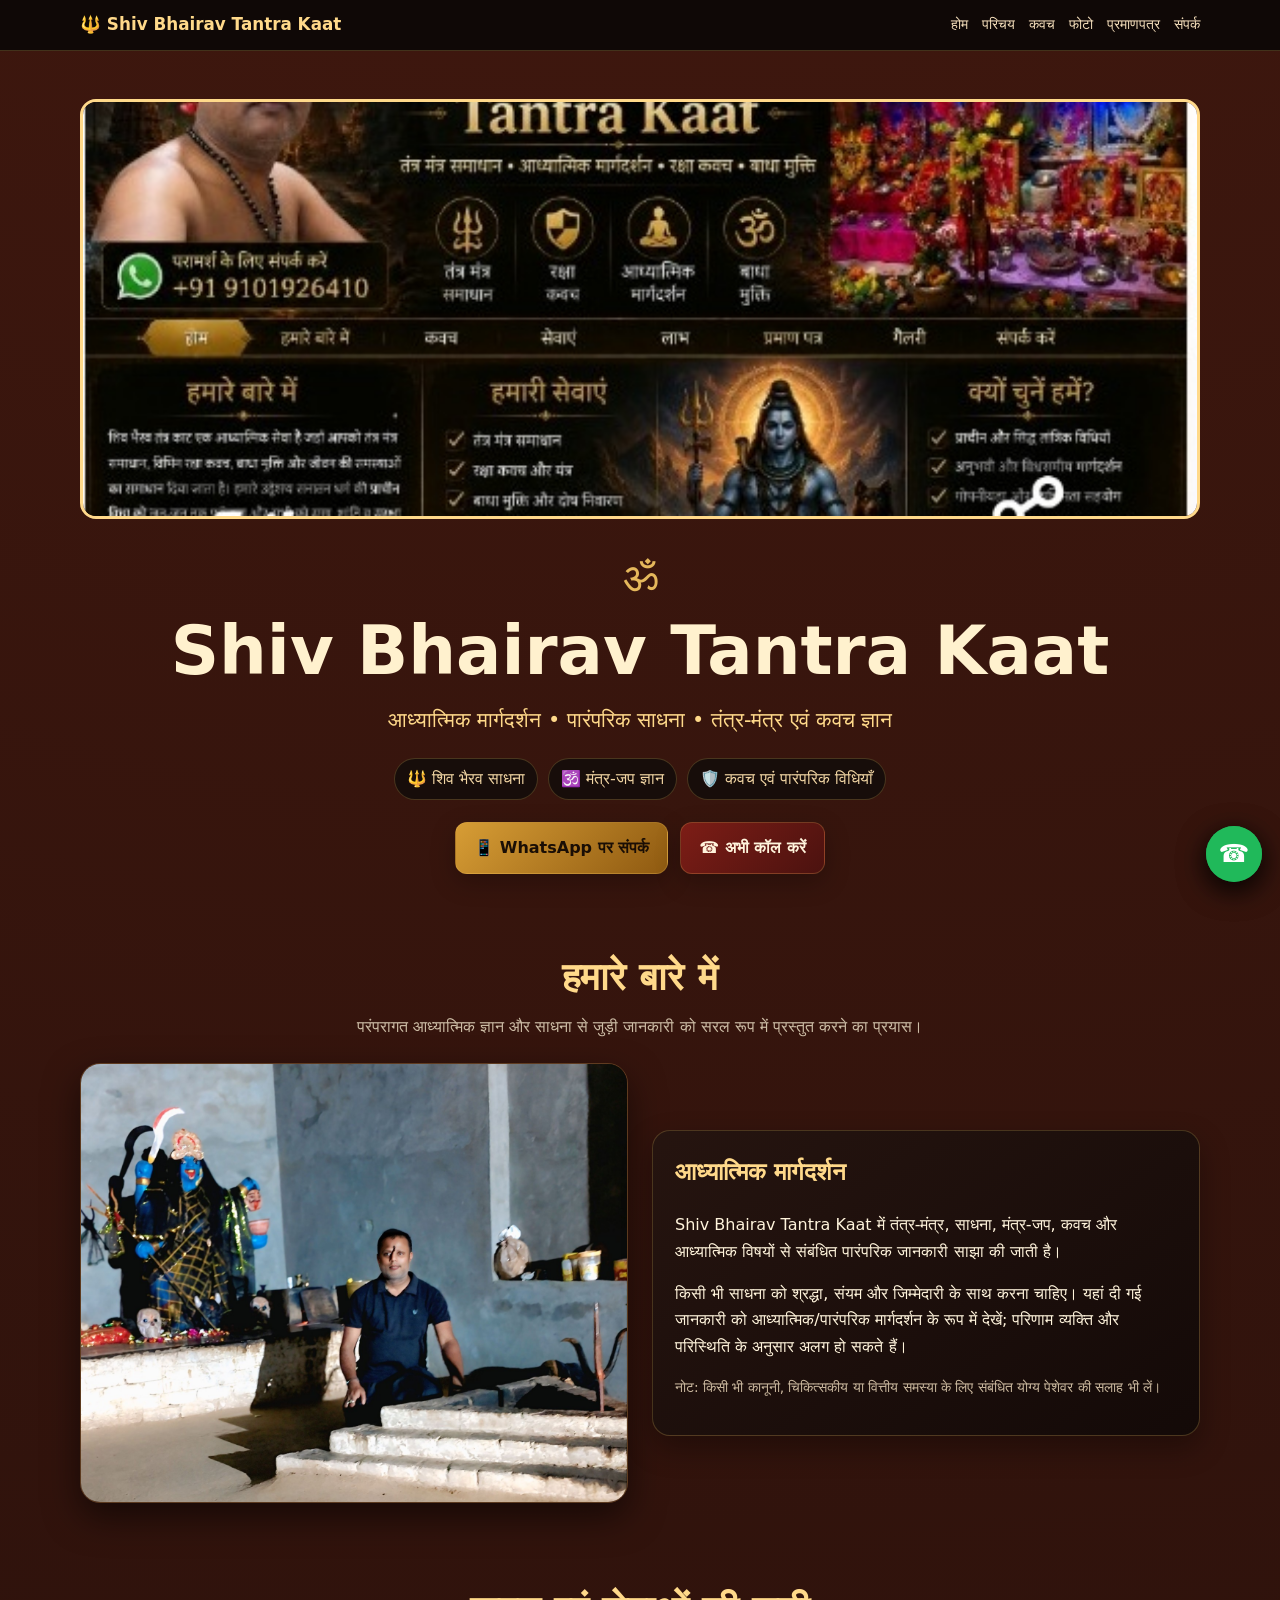
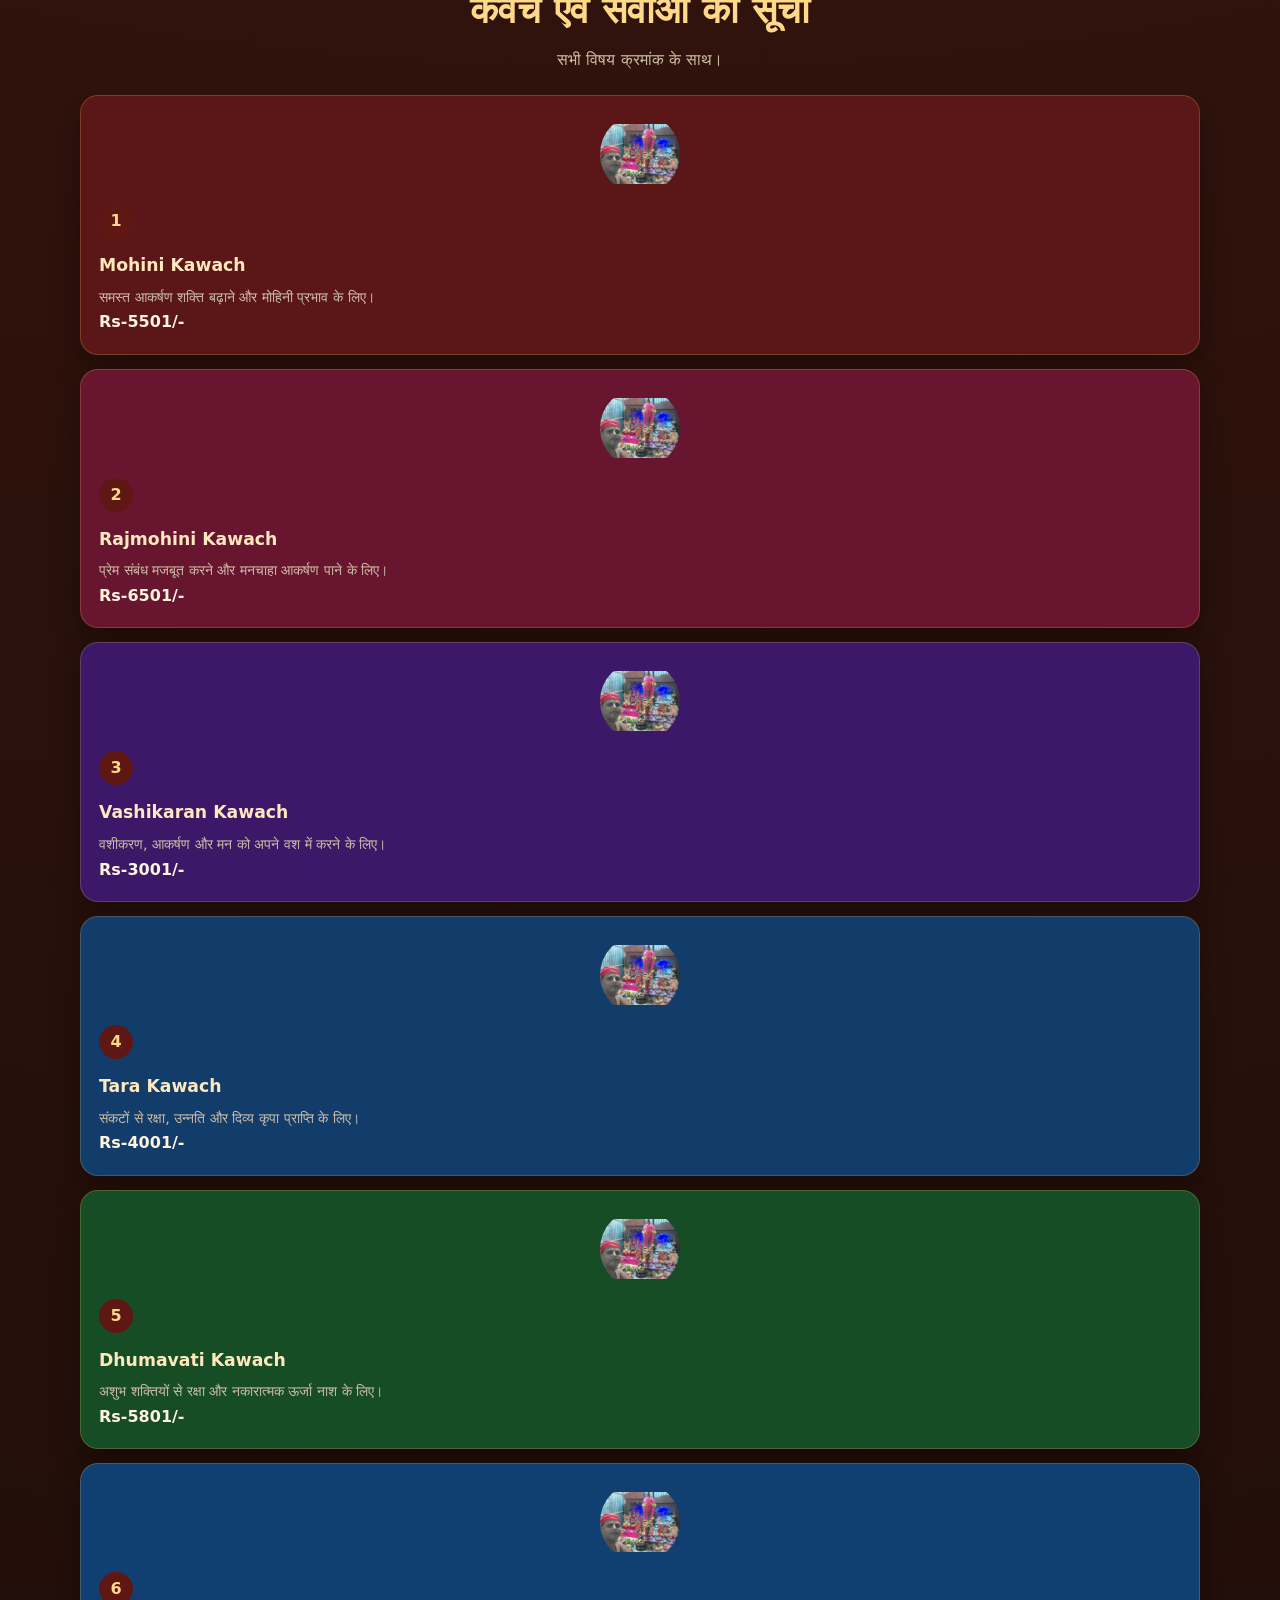
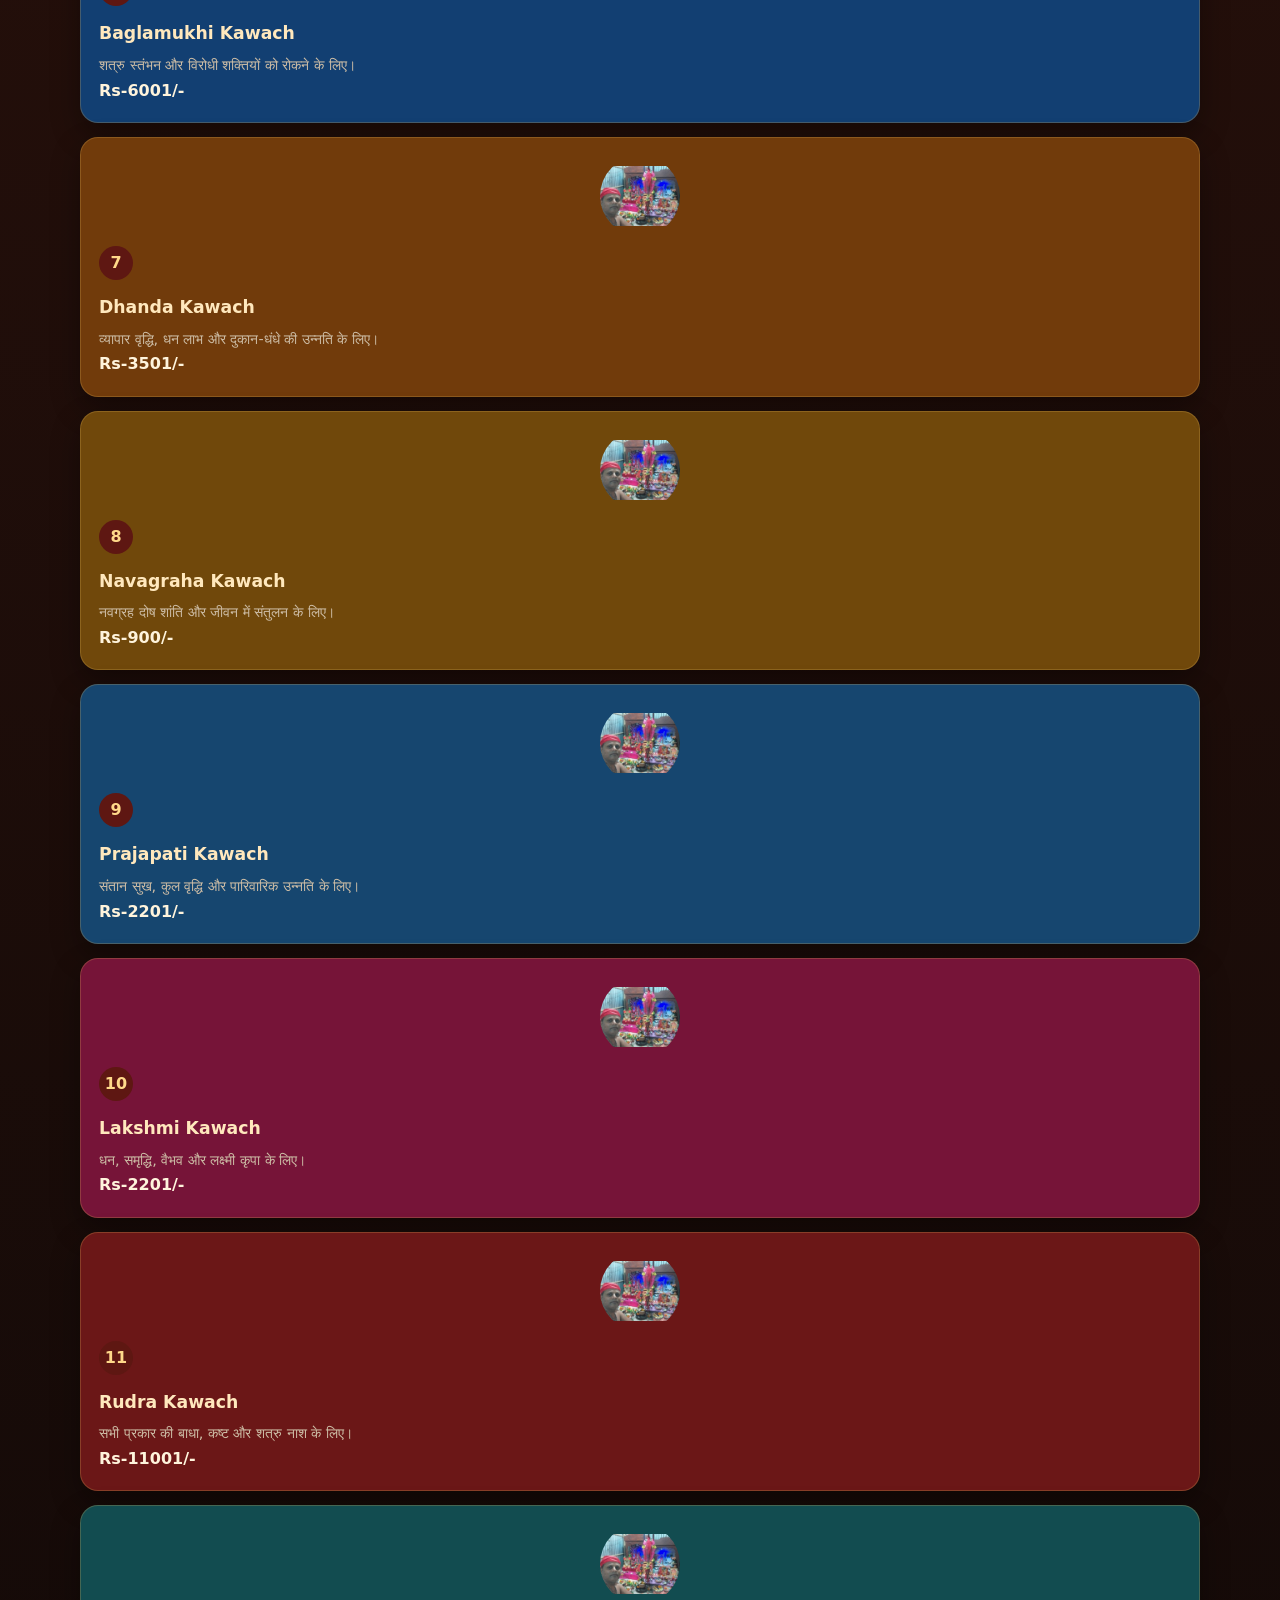
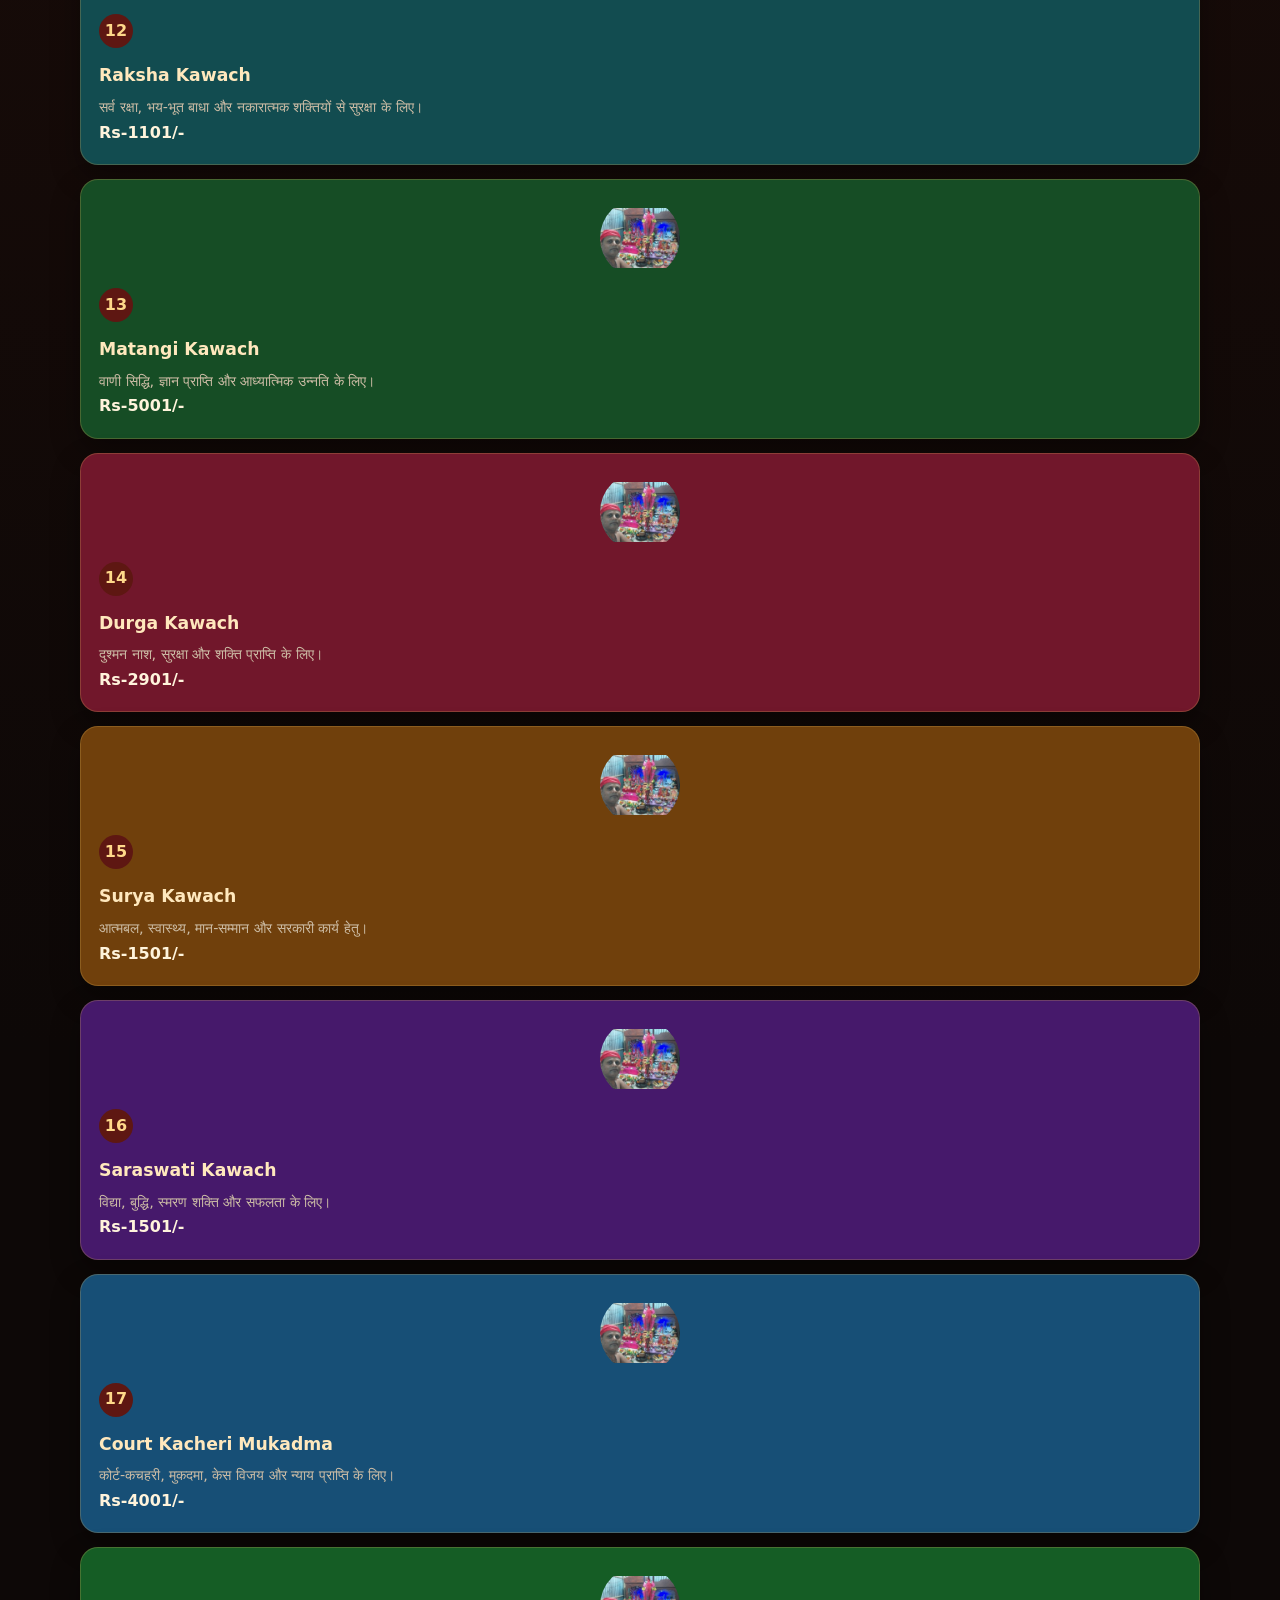
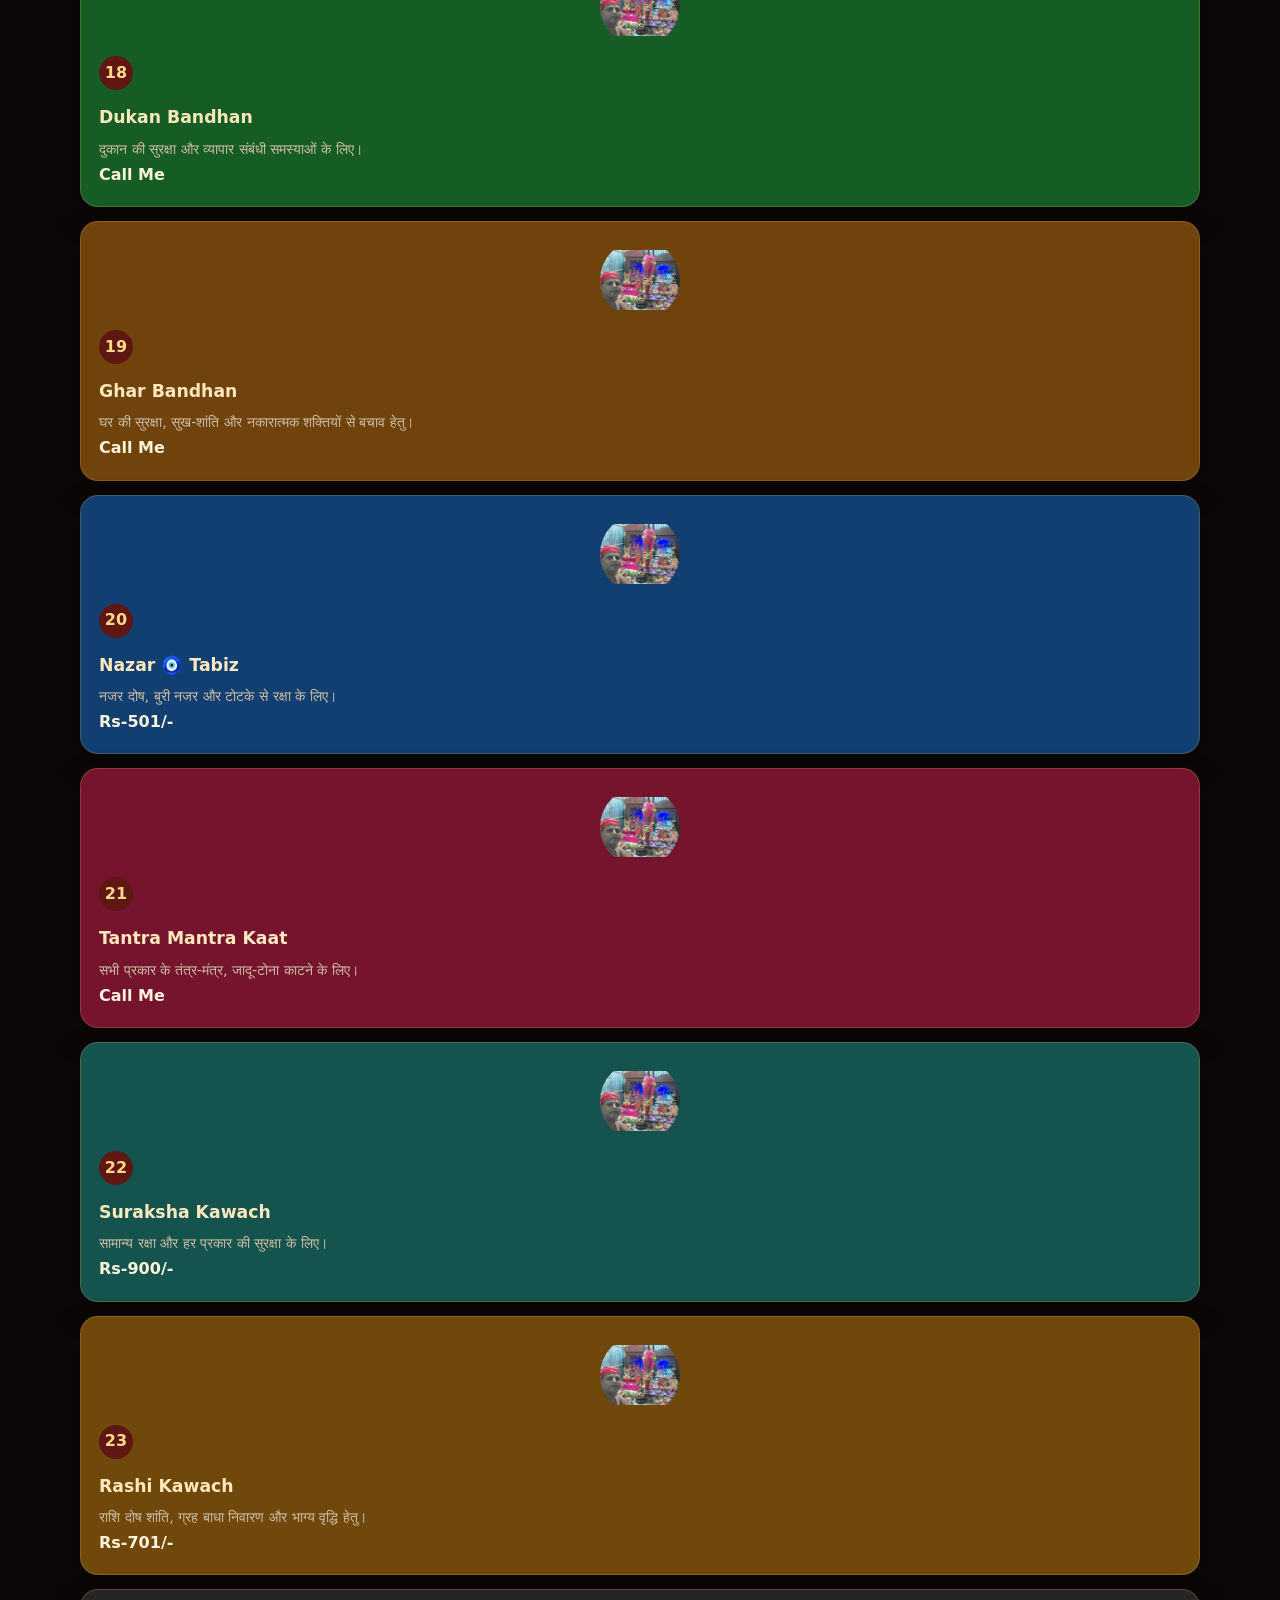
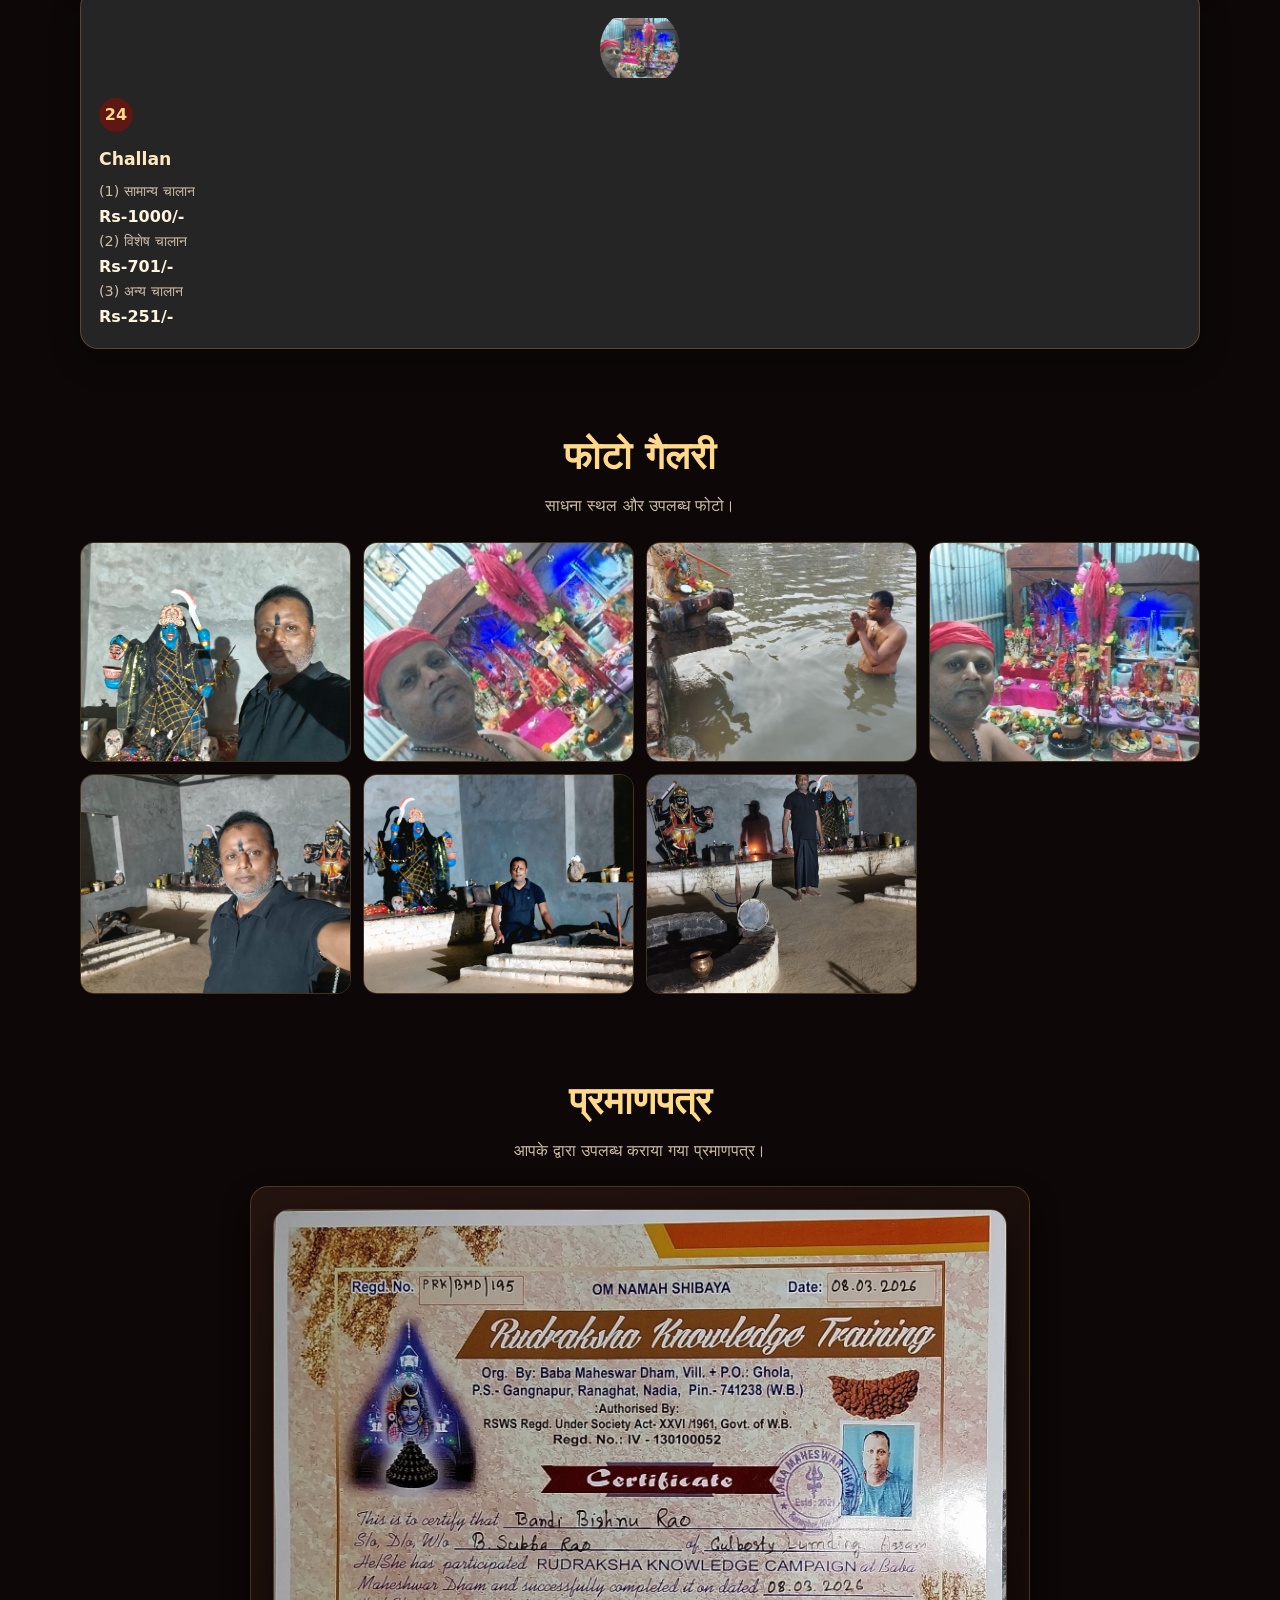
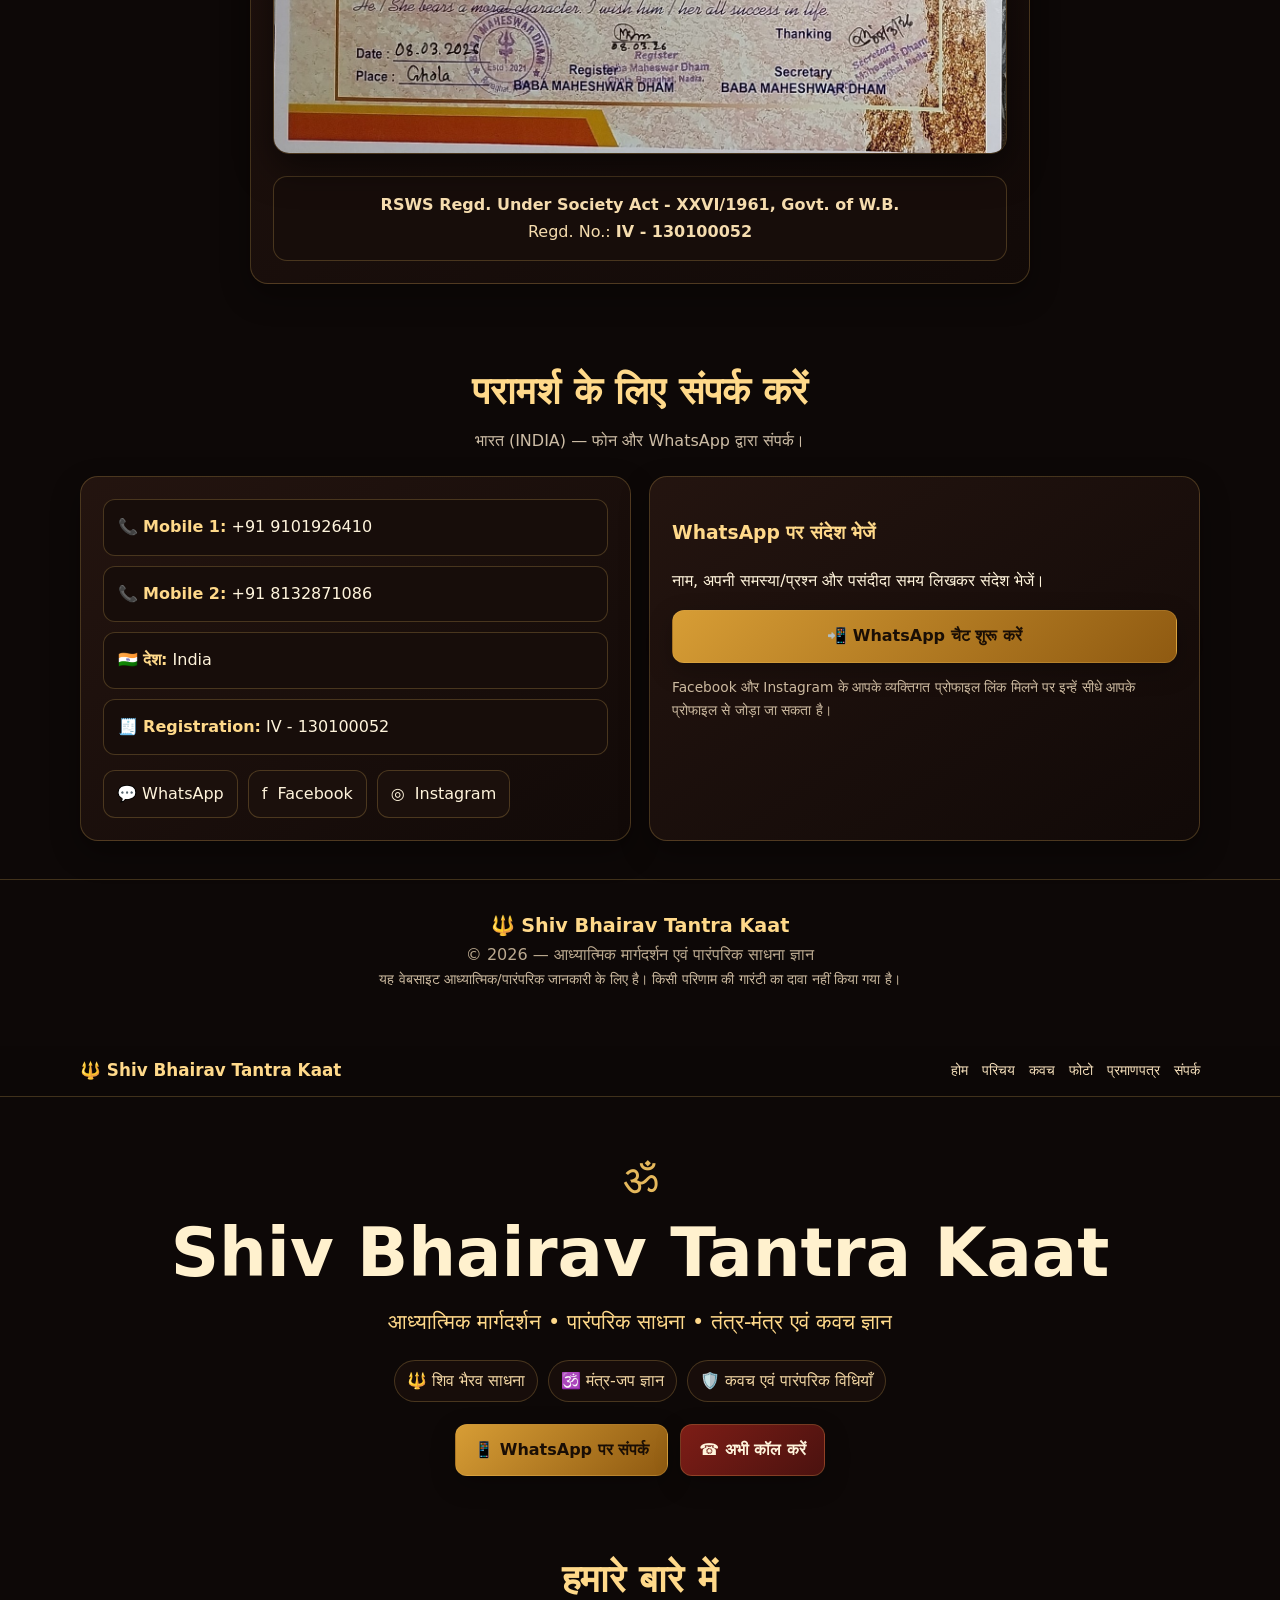
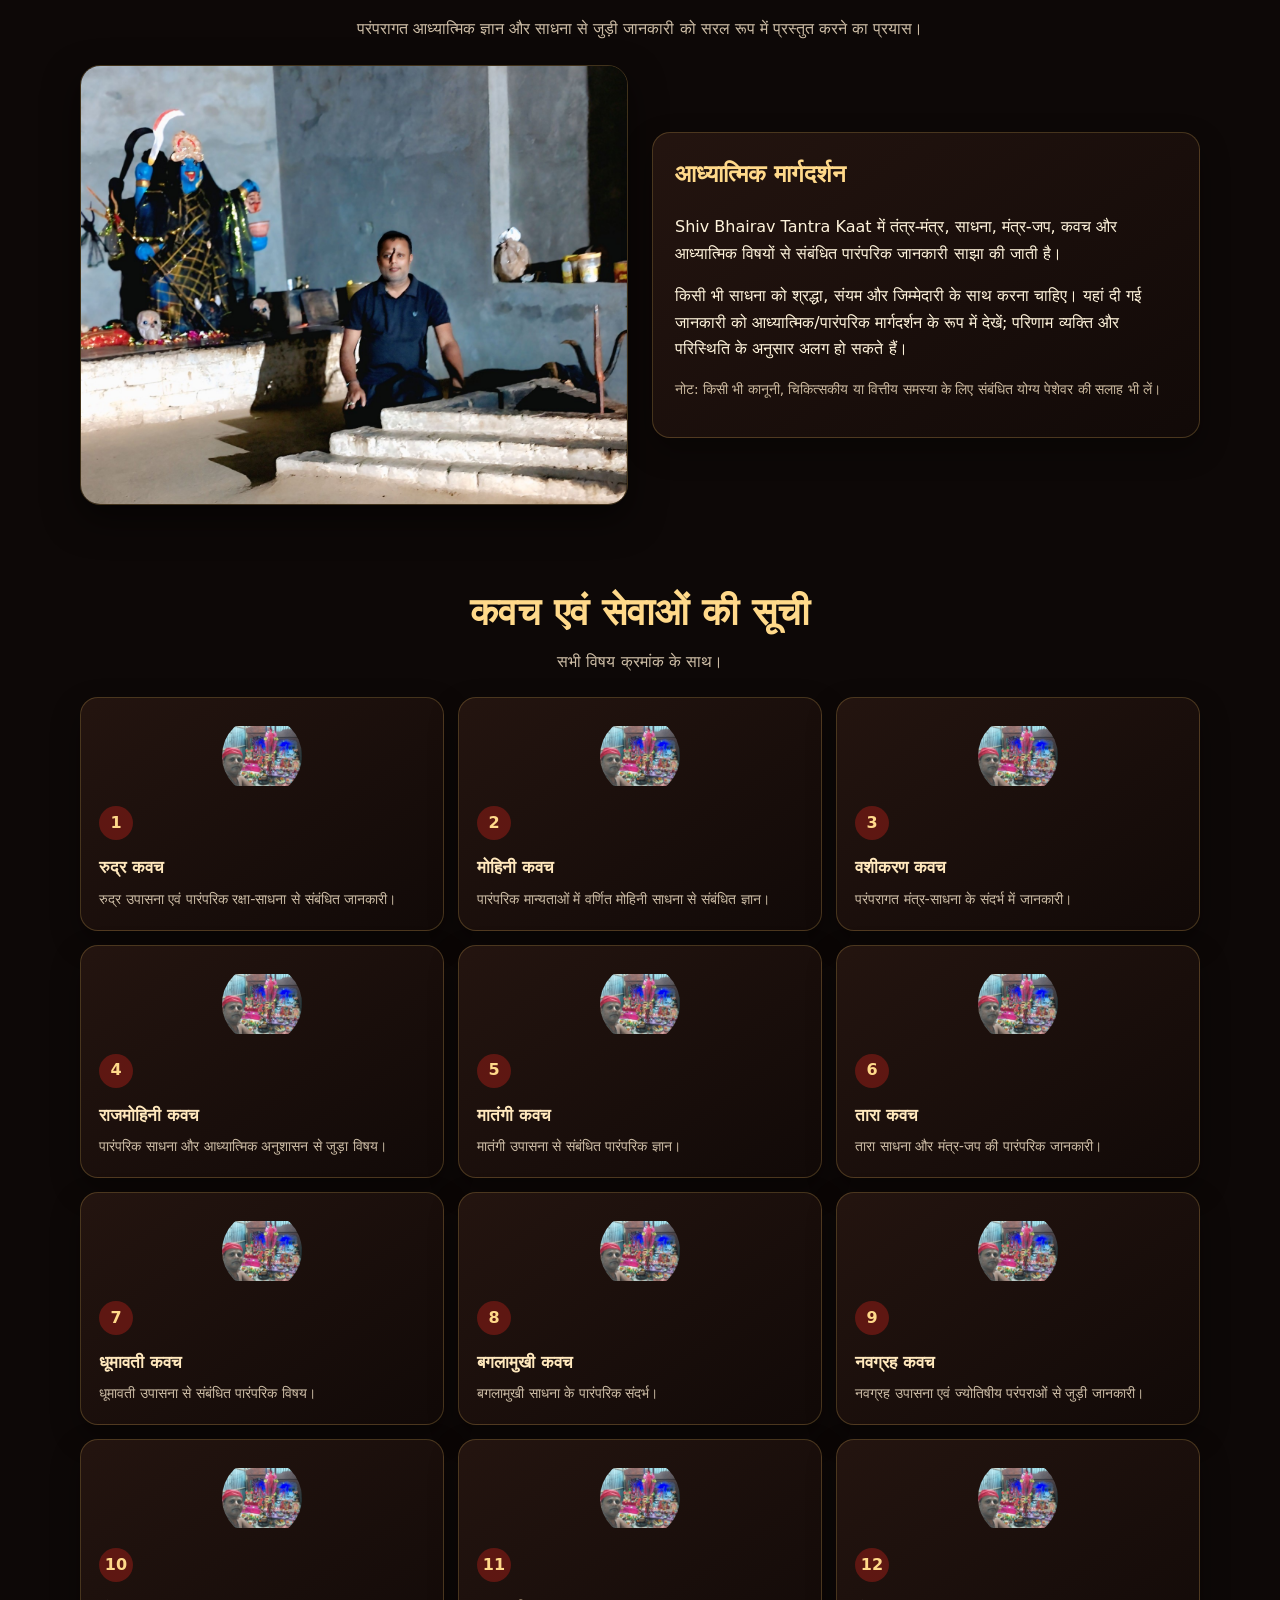
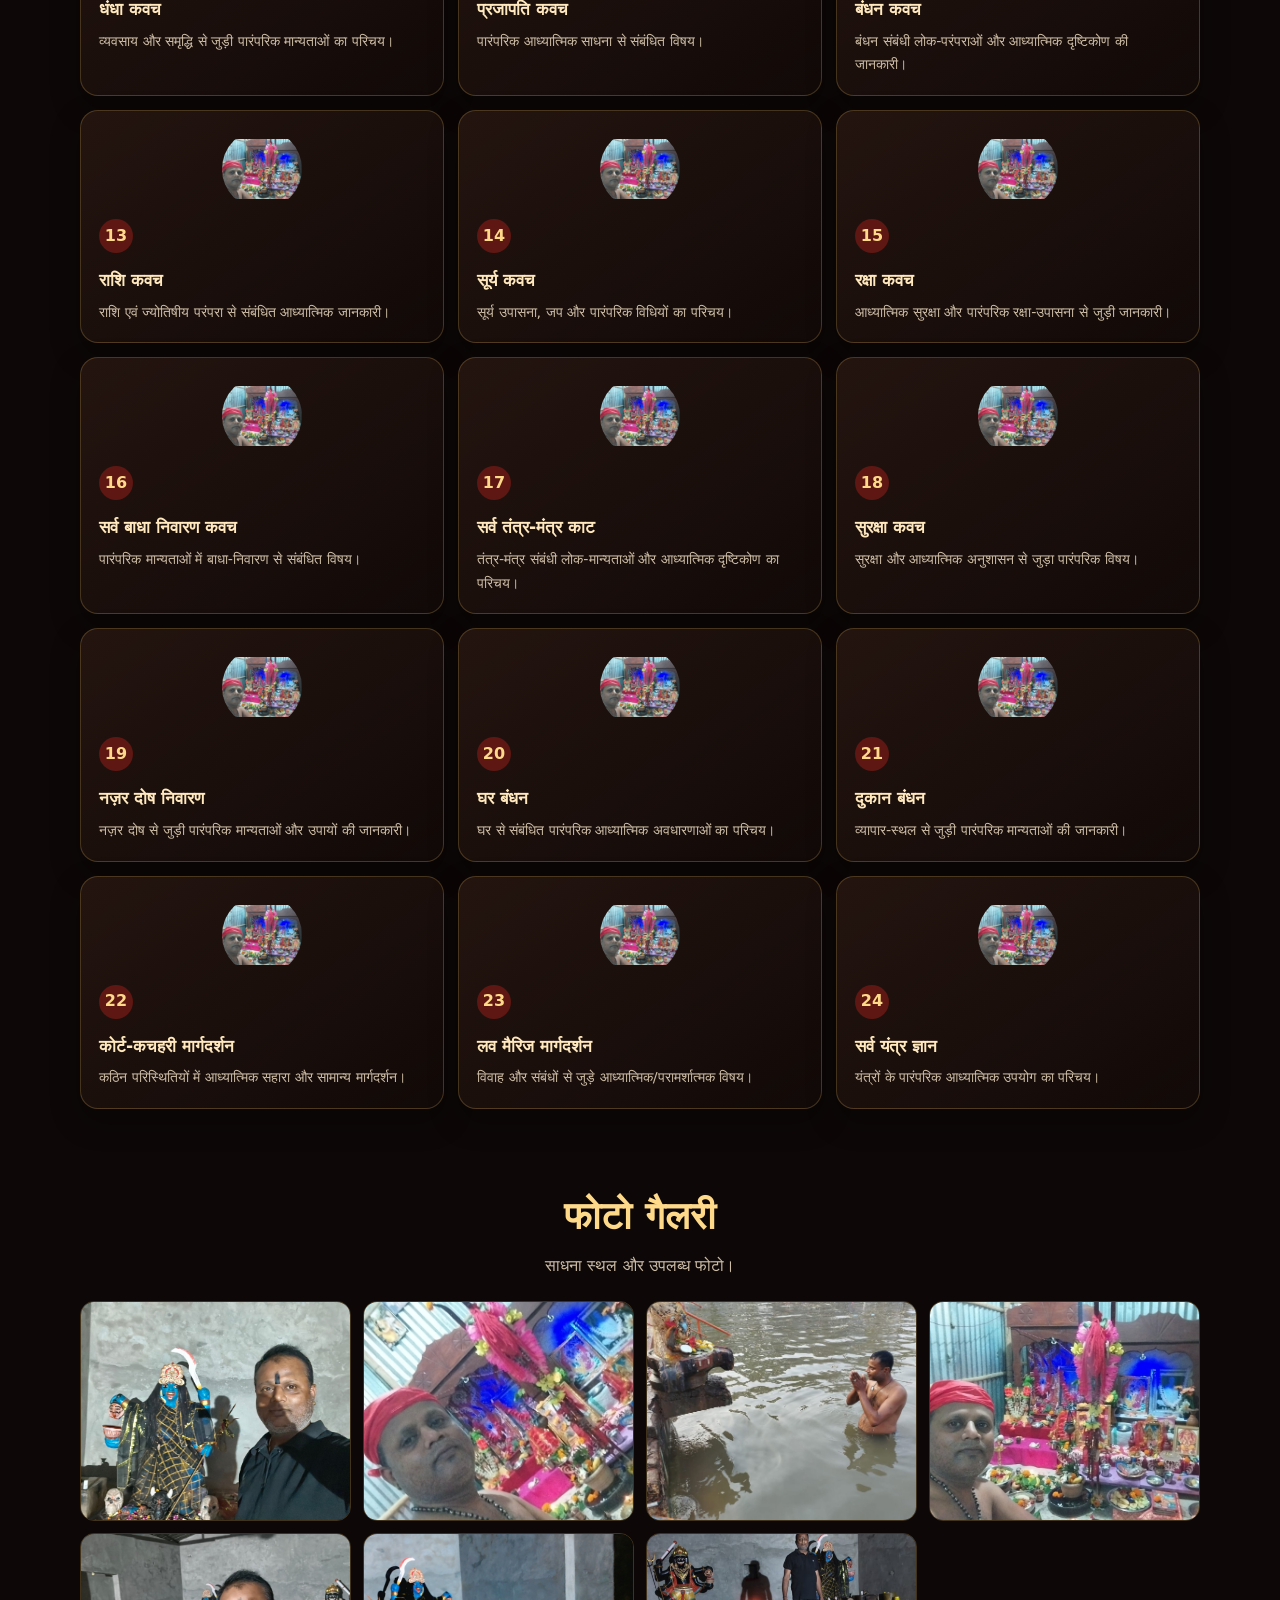
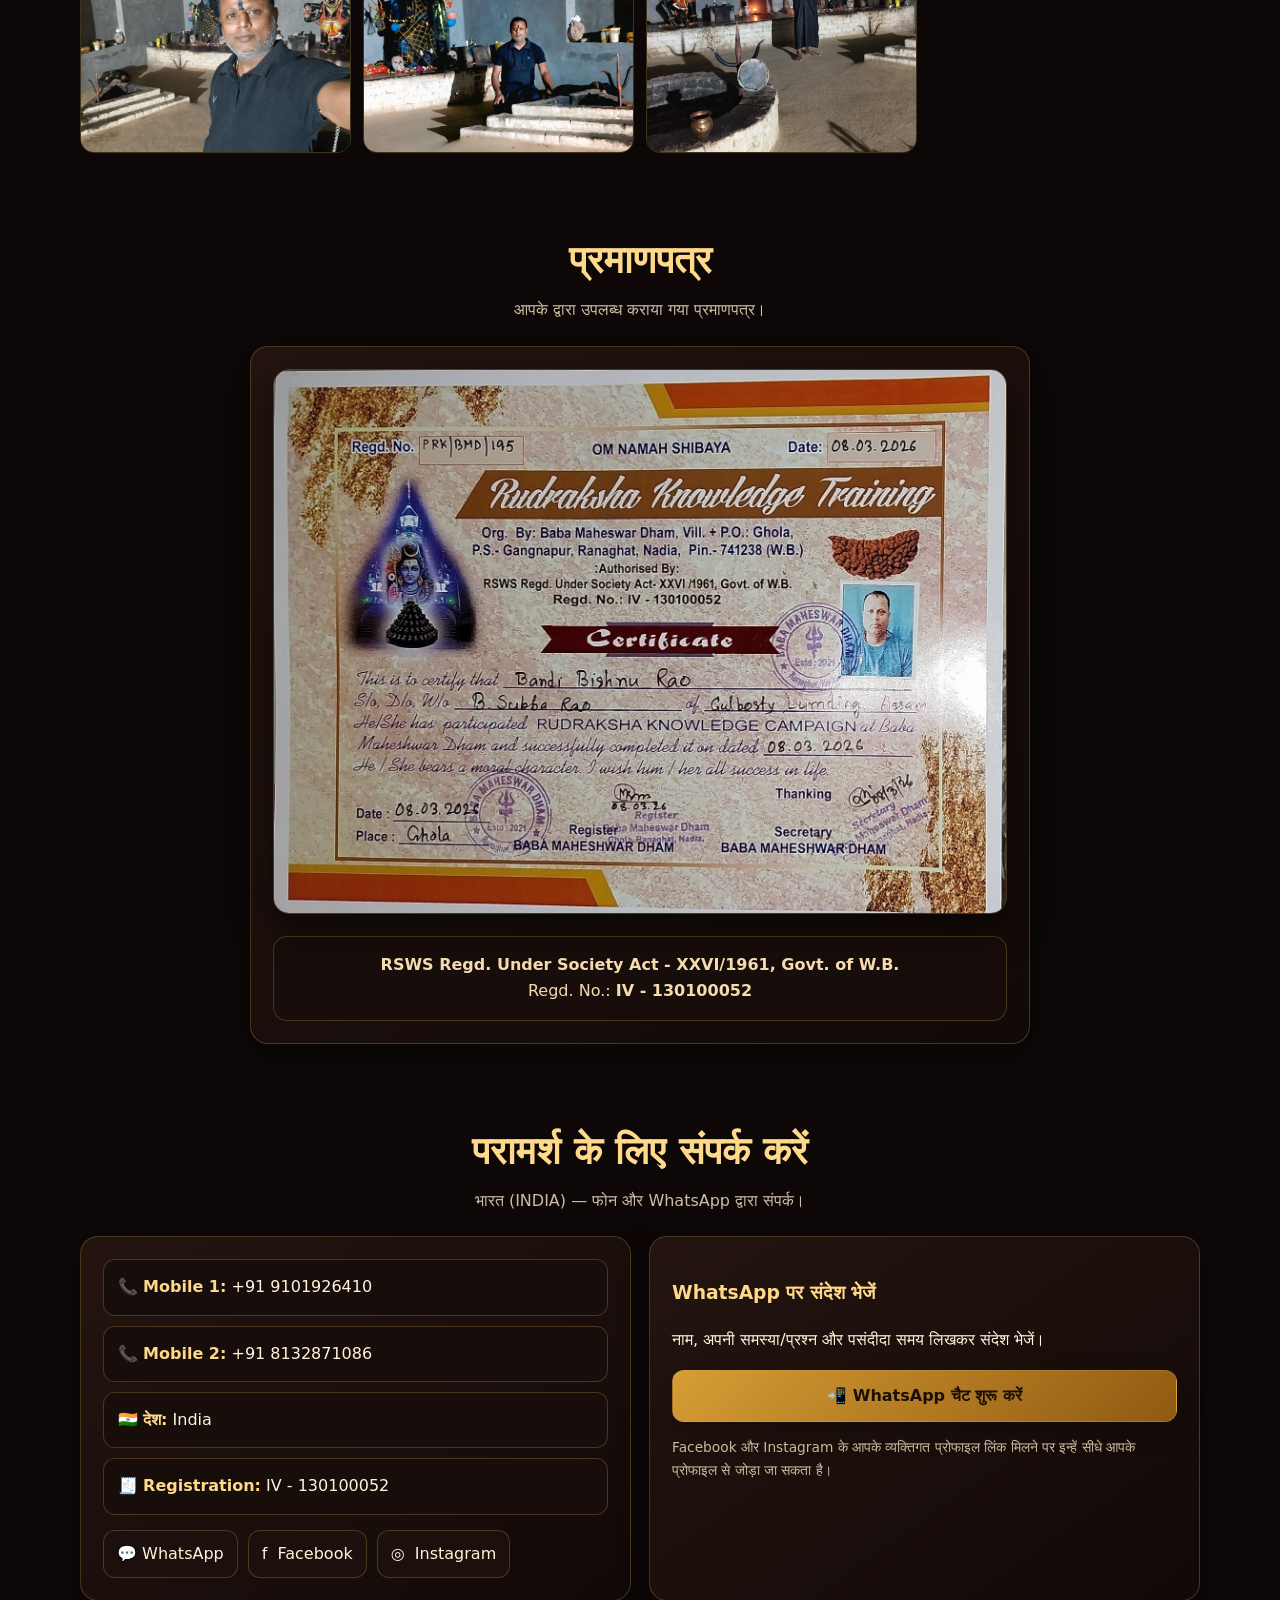
==== commit ba5eccc7: "Add files via upload" ====
--- a/index.html
+++ b/index.html
@@ -1,23 +1,443 @@
-<!doctype html>
-<html lang="hi"><head><meta charset="utf-8">
-<meta name="viewport" content="width=device-width,initial-scale=1">
-<title>Shiv Bhairav Tantra Kaat | कवच संग्रह</title>
-<meta name="description" content="Shiv Bhairav Tantra Kaat — आध्यात्मिक मार्गदर्शन, पारंपरिक साधना और कवच संग्रह।">
-<style>
-*{box-sizing:border-box} body{margin:0;background:#f6efe7;color:#2d1710;font-family:Arial,"Noto Sans Devanagari",sans-serif}
-header{background:linear-gradient(135deg,#430b1a,#8e2430);color:#fff;text-align:center;padding:30px 15px}
-header h1{margin:0 0 8px;font-size:30px} header p{margin:0;font-size:17px}
-main{max-width:1100px;margin:auto;padding:22px 14px}
-.intro{background:#fff;border-radius:16px;padding:18px;margin-bottom:20px;box-shadow:0 3px 14px #0002;line-height:1.7}
-.grid{display:grid;grid-template-columns:repeat(auto-fit,minmax(230px,1fr));gap:18px}
-.card{background:#fff;border-radius:16px;overflow:hidden;box-shadow:0 3px 14px #0002}
-.card img{width:100%;height:280px;display:block;object-fit:contain;background:#eee}
-.card h2{font-size:21px;margin:14px 16px 5px} .card p{margin:0 16px 18px;color:#654;line-height:1.5}
-footer{text-align:center;padding:25px;color:#765}
-</style></head>
-<body><header><h1>🔱 Shiv Bhairav Tantra Kaat</h1><p>आध्यात्मिक मार्गदर्शन एवं पारंपरिक साधना</p></header>
-<main><section class="intro"><h2>कवच संग्रह</h2>
-<p>आपके द्वारा भेजे गए सभी उपलब्ध कवचों के फोटो नीचे अलग-अलग दिए गए हैं। दोहराए हुए फोटो शामिल नहीं किए गए हैं।</p>
-<p><strong>नोट:</strong> यह सामग्री आध्यात्मिक/पारंपरिक जानकारी के उद्देश्य से है; इसे किसी चिकित्सकीय, कानूनी या वैज्ञानिक गारंटी के रूप में न लें।</p></section>
-<section class="grid"><article class="card"><img src="[data-uri]" alt="राजमोहिनी कवच"><h2>राजमोहिनी कवच</h2><p>आध्यात्मिक एवं पारंपरिक जानकारी के लिए।</p></article><article class="card"><img src="[data-uri]